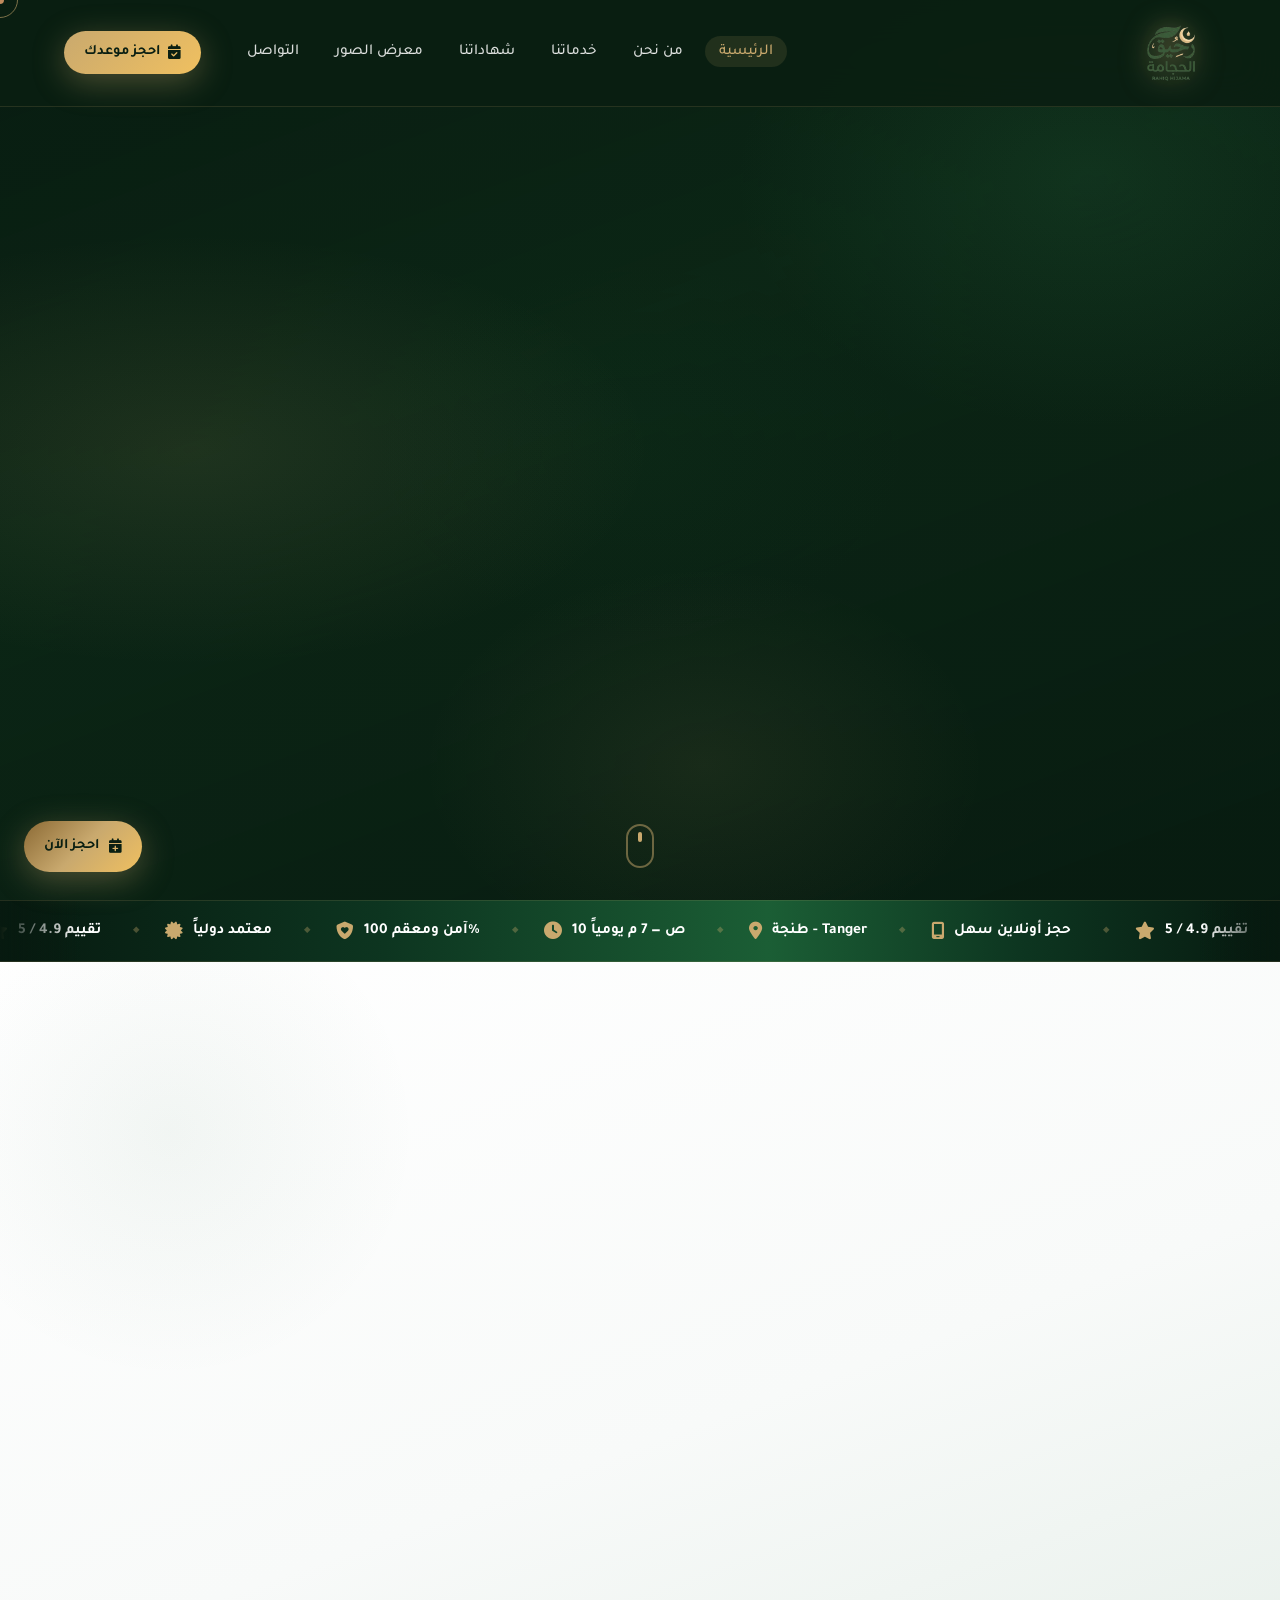
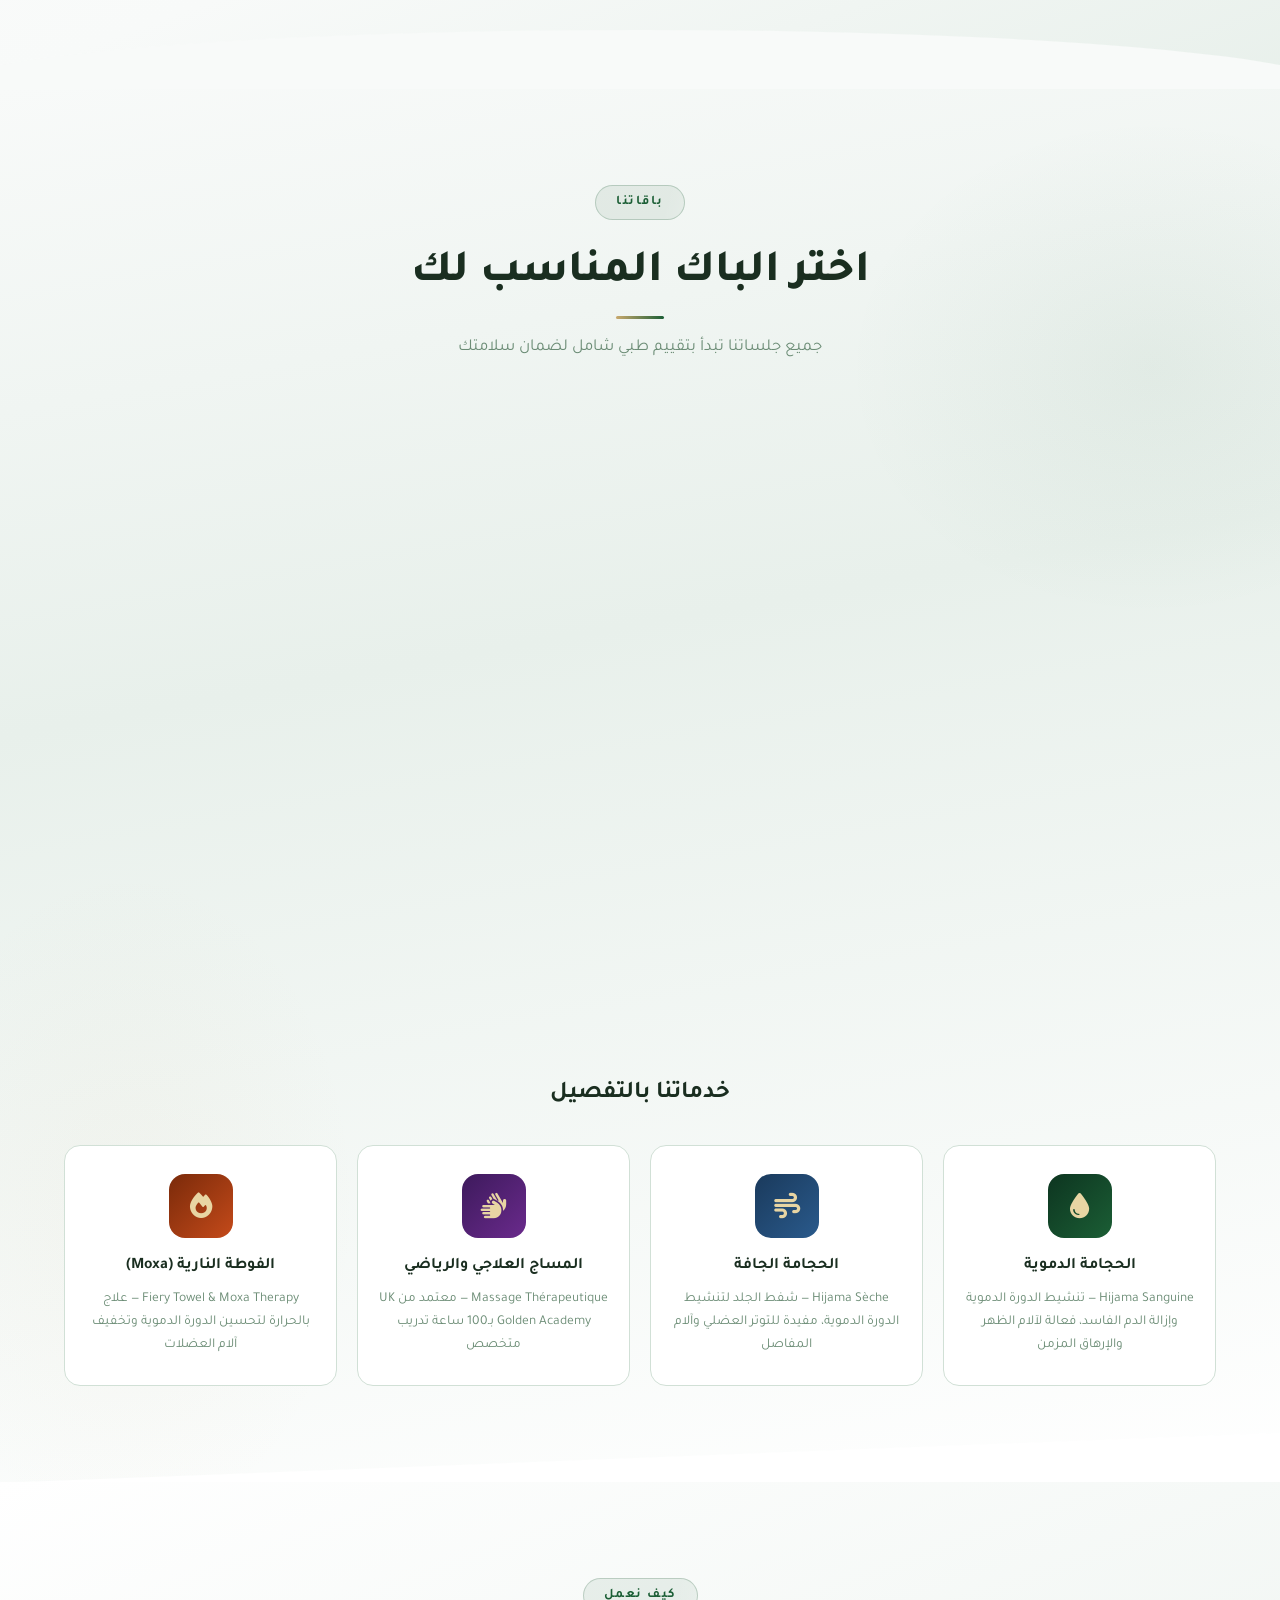
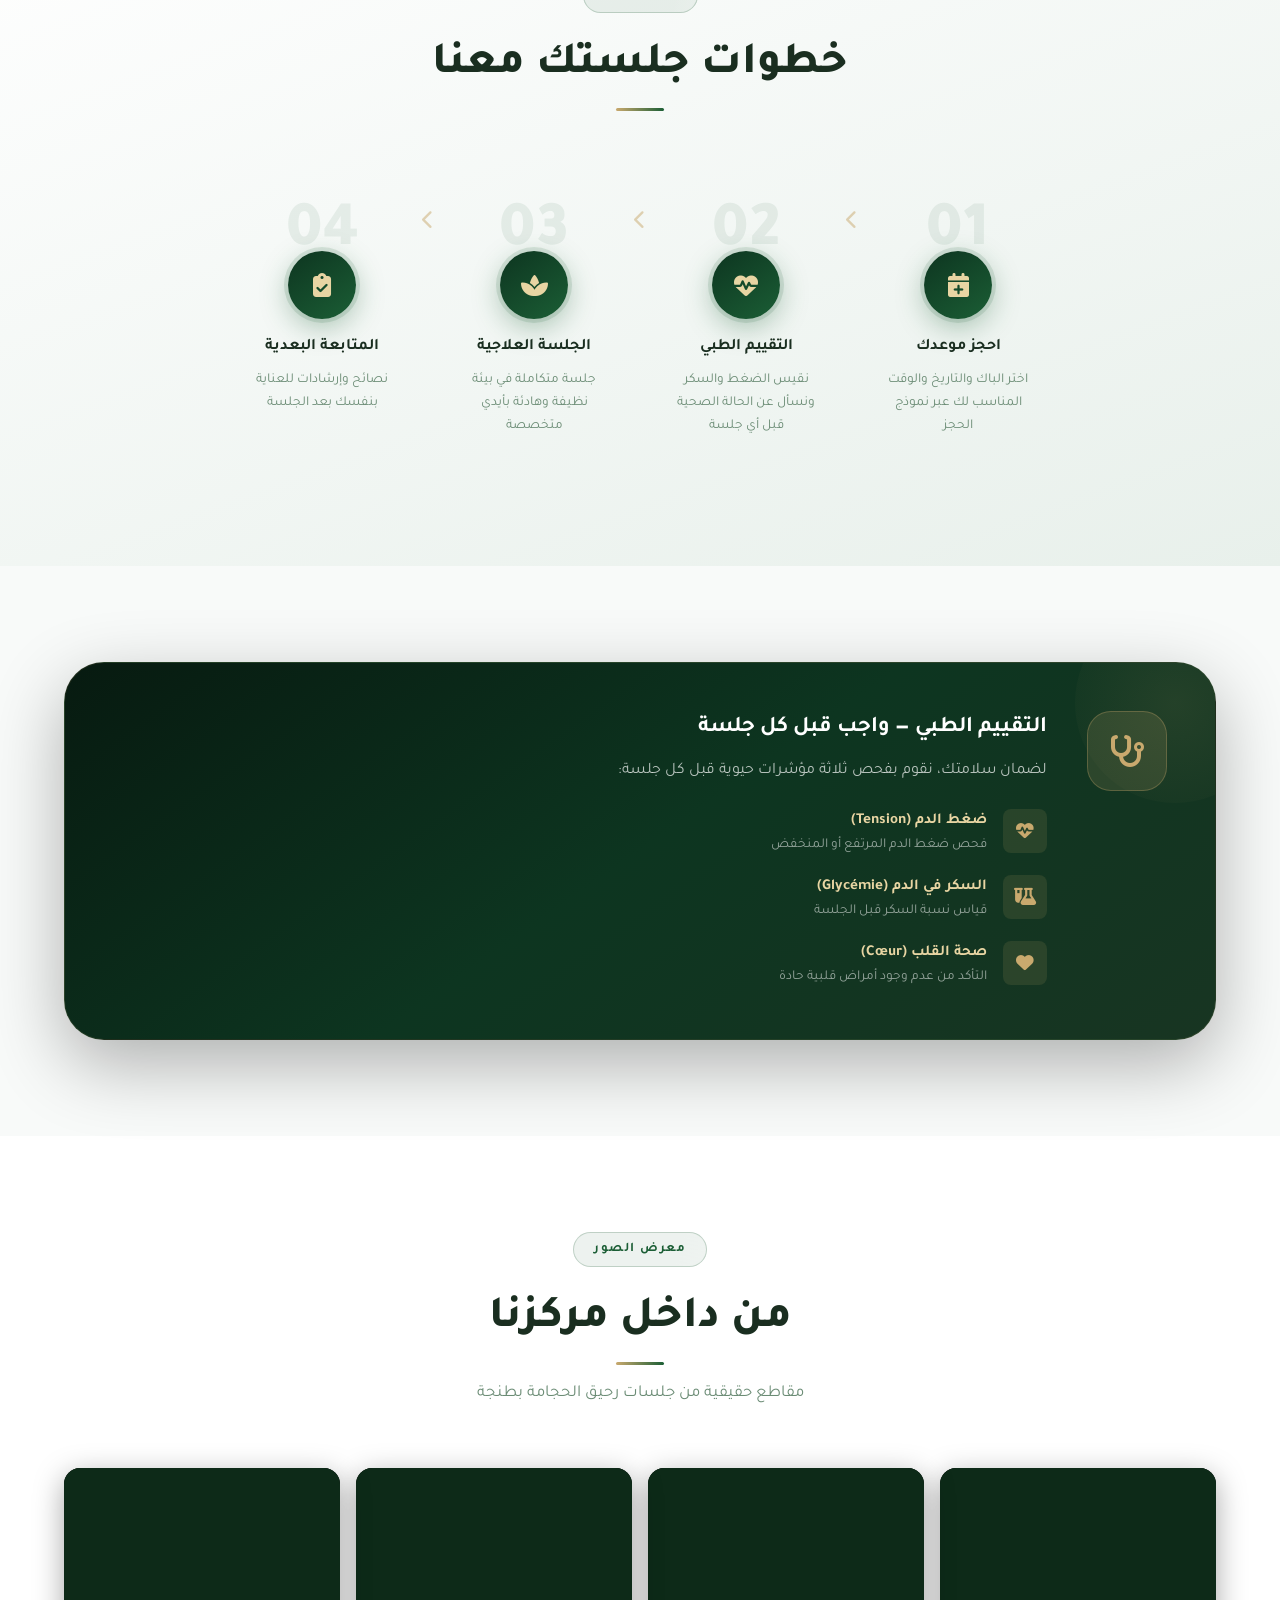
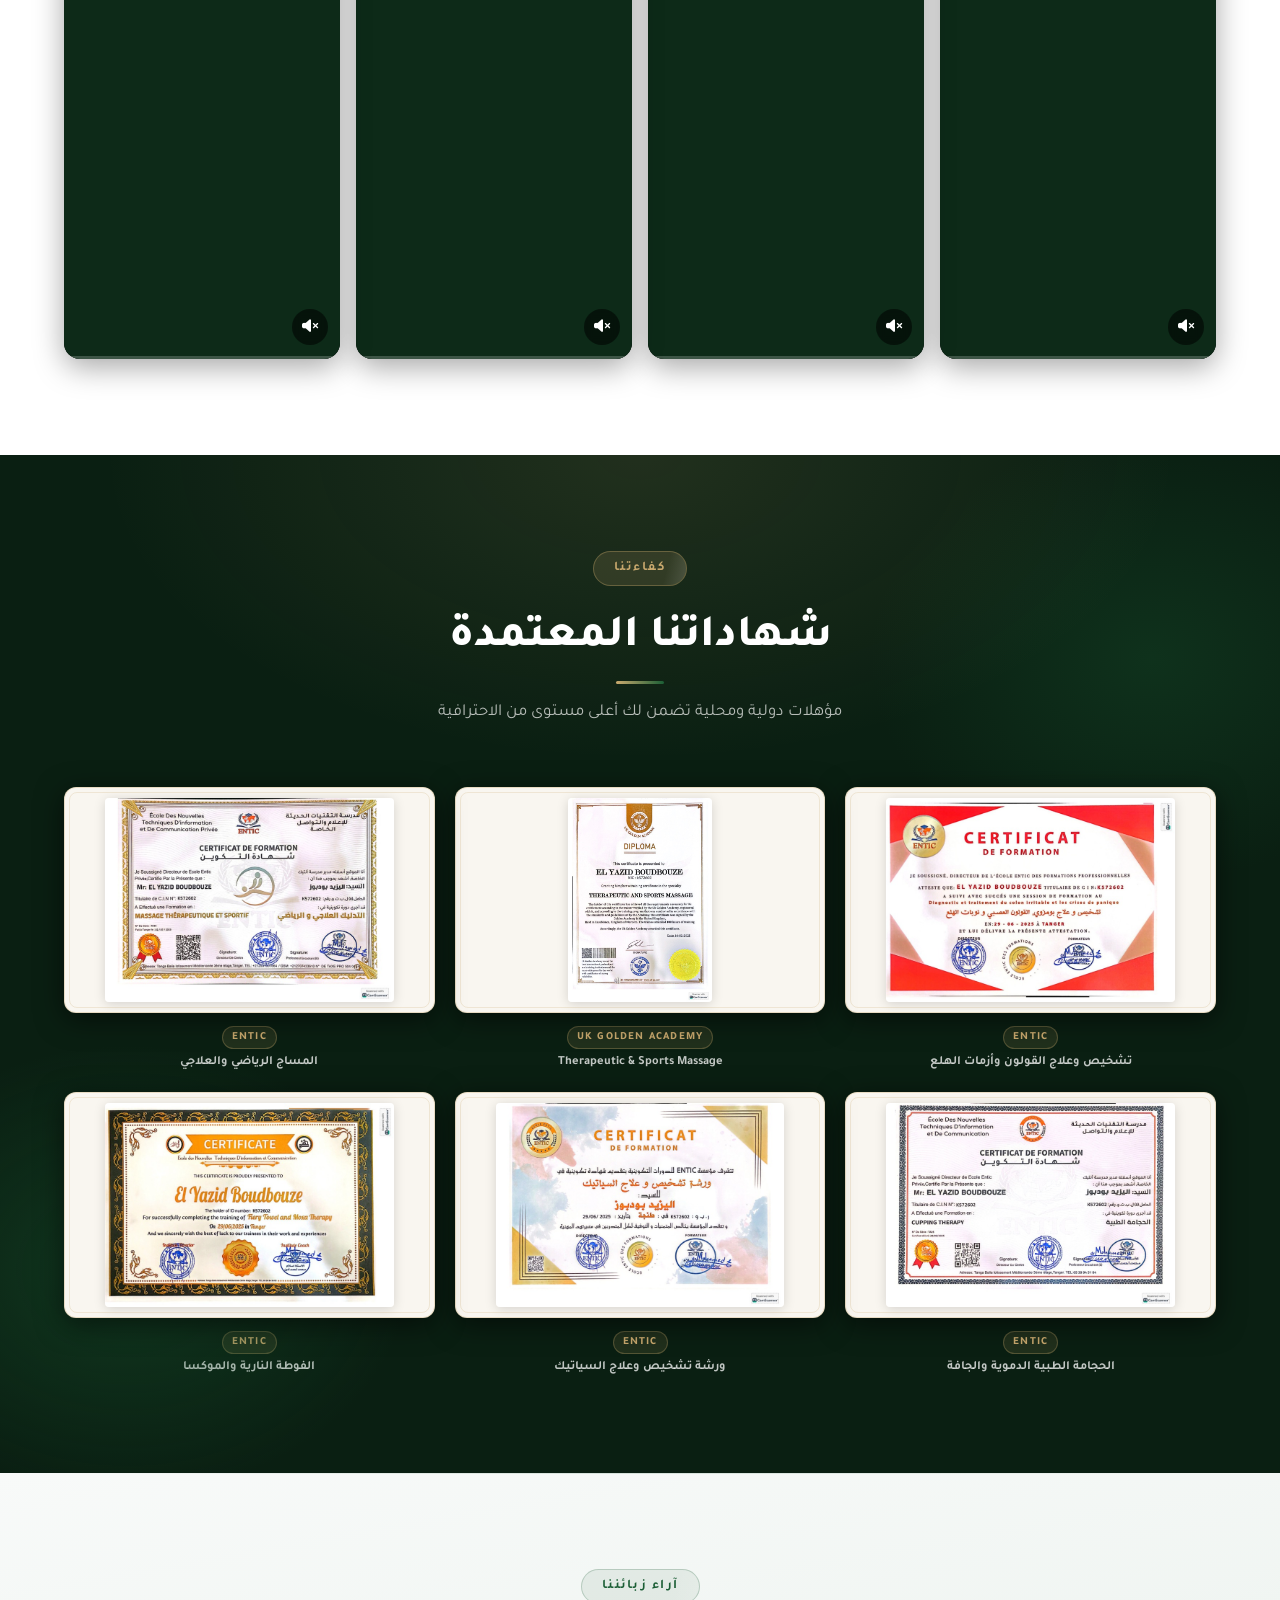
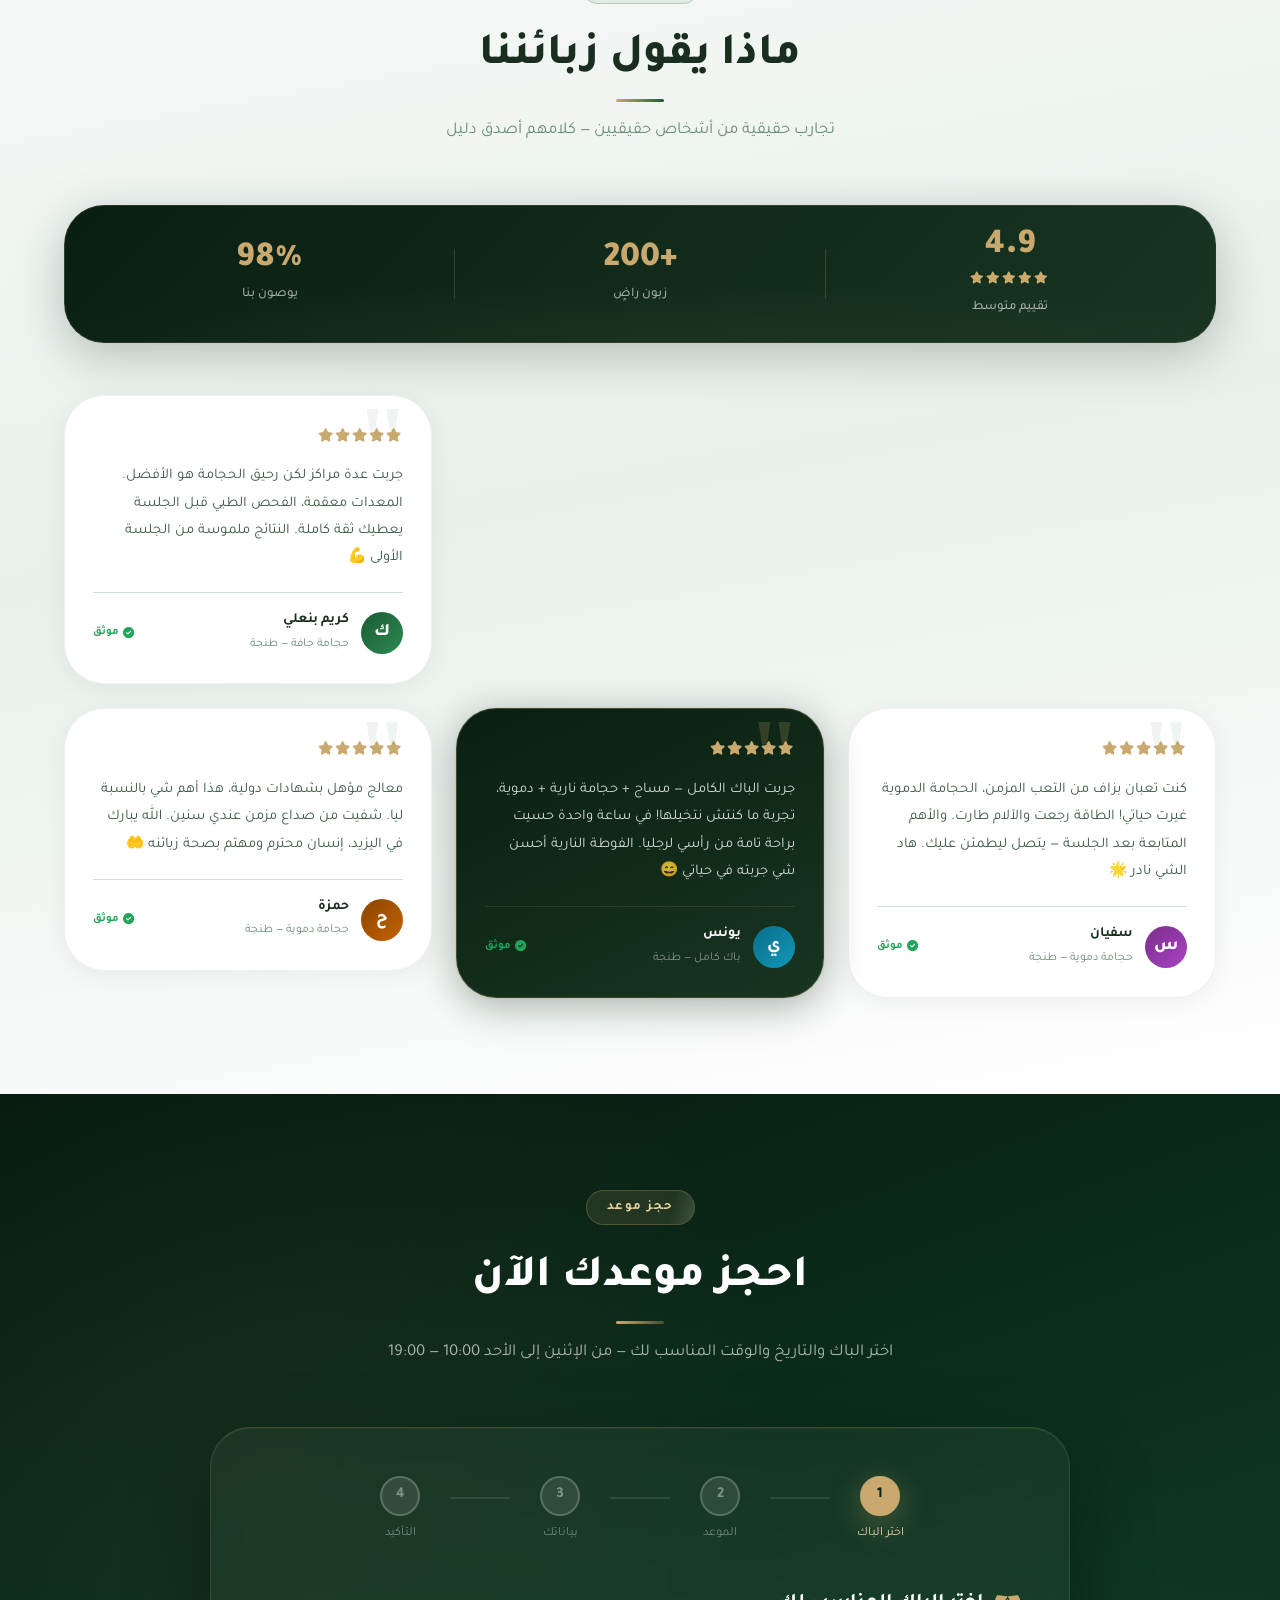
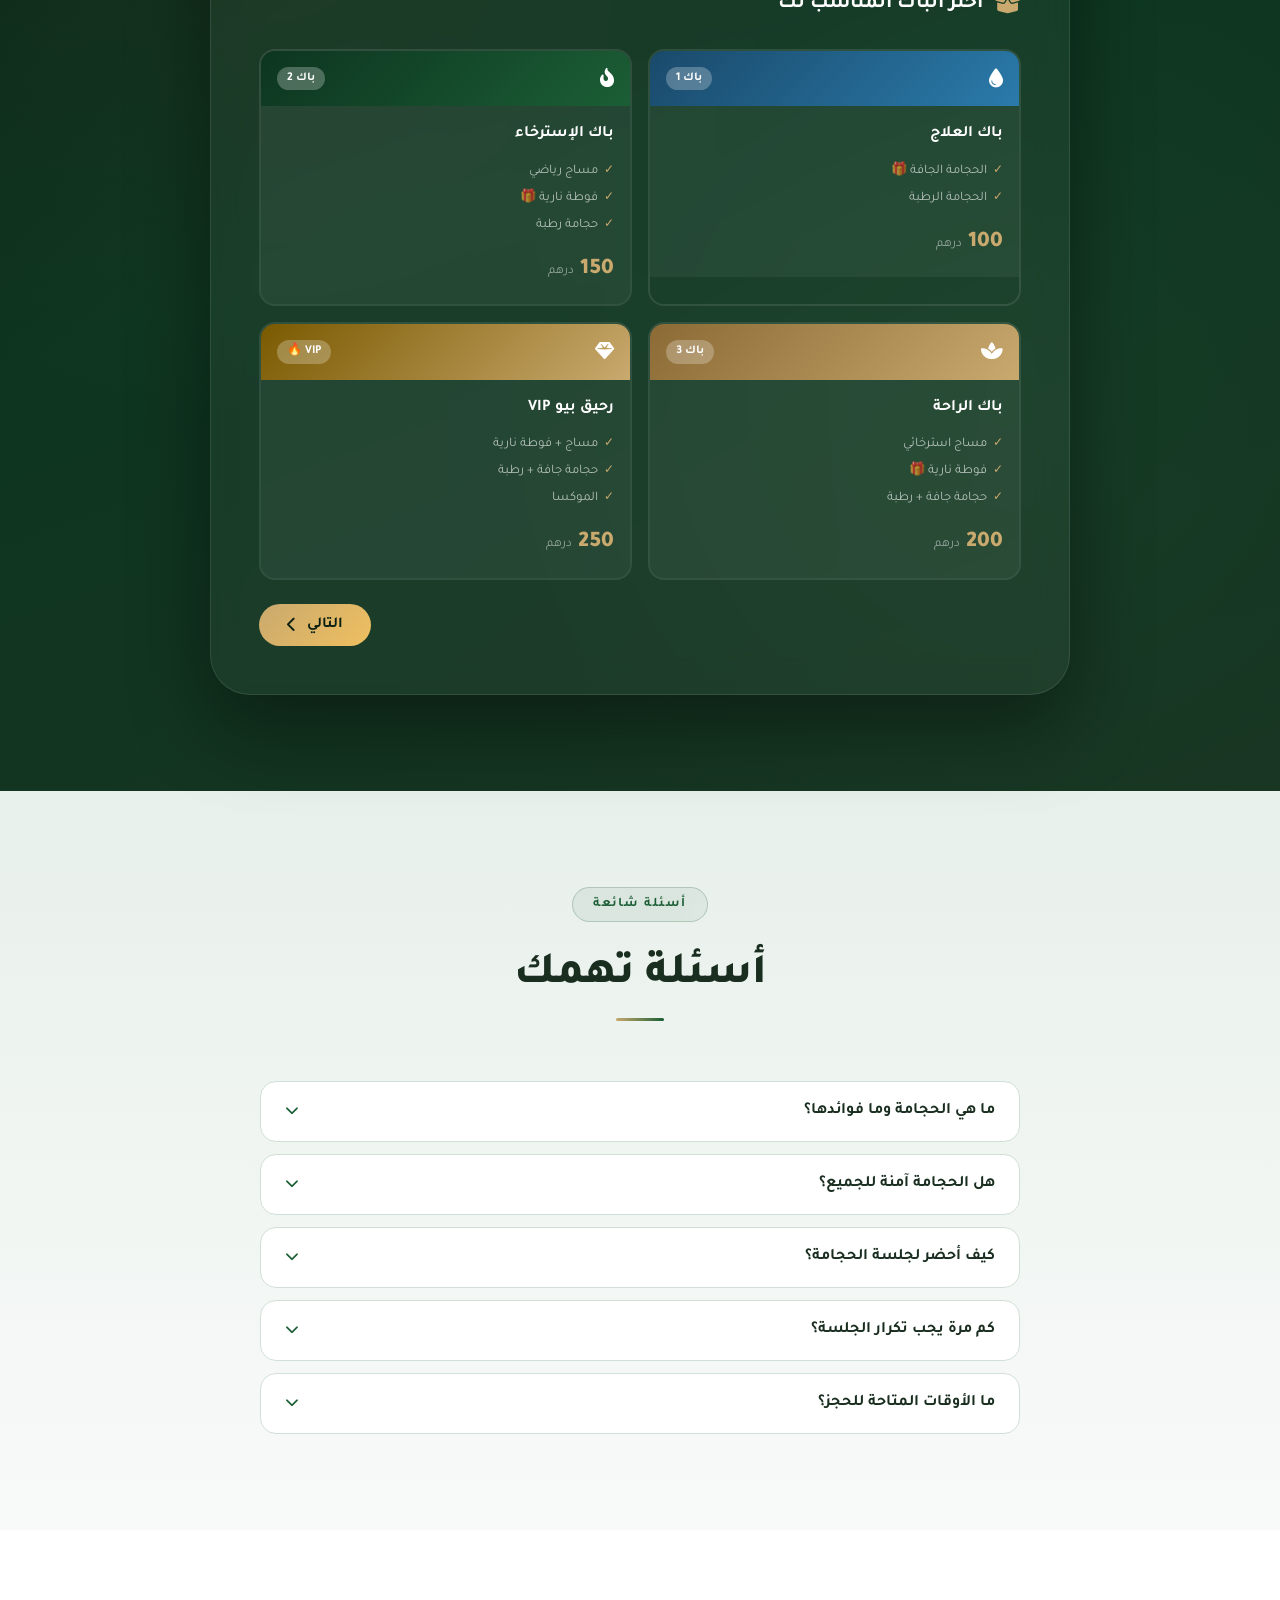
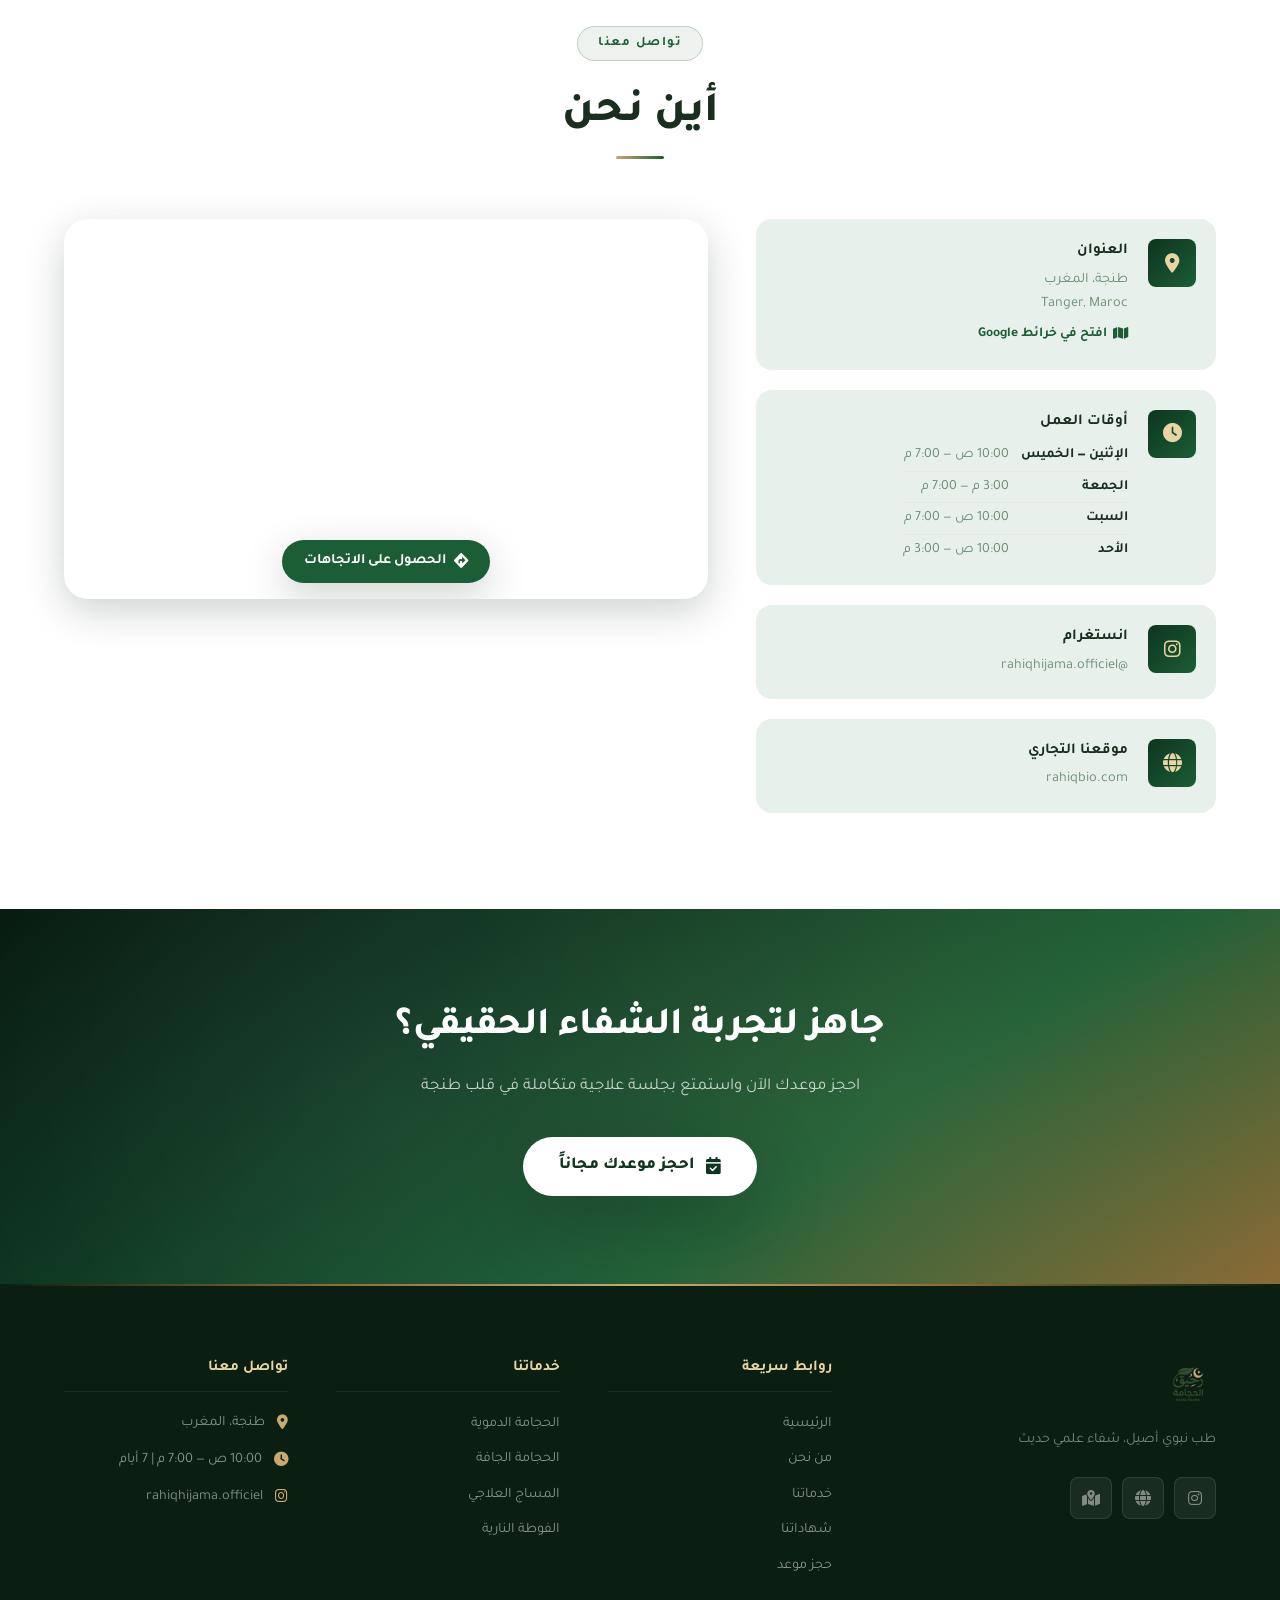
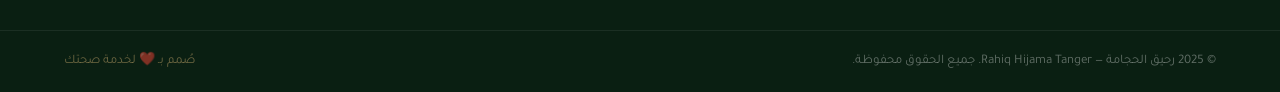
==== index.html @ bd4323b1 "استبدال الفيديو: ضغط من 98MB إلى 21MB لتوافق Cloudflare Pages - الفيديو الكبير (98MB) تجاوز حد Cloud" ====
<!DOCTYPE html>
<html lang="ar" dir="rtl">
<head>
  <meta charset="UTF-8">
  <meta name="viewport" content="width=device-width, initial-scale=1.0">

  <!-- SEO Primary -->
  <title>رحيق الحجامة طنجة | Rahiq Hijama Tanger - حجز مواعيد الحجامة والمساج</title>
  <meta name="description" content="مركز رحيق الحجامة في طنجة - خدمات الحجامة الطبية الدموية والجافة، المساج العلاجي والرياضي، الفوطة النارية. احجز موعدك أونلاين من الإثنين إلى الأحد 10ص - 7م. معتمد من أكاديميات دولية.">
  <meta name="keywords" content="حجامة طنجة, hijama tanger, حجامة المغرب, cupping therapy maroc, مساج علاجي طنجة, رحيق الحجامة, hijama maroc, الحجامة الدموية, الحجامة الجافة, فوطة نارية طنجة, مساج رياضي طنجة, El Yazid Boudbouze">
  <meta name="author" content="Rahiq Hijama - El Yazid Boudbouze">
  <meta name="robots" content="index, follow, max-snippet:-1, max-image-preview:large">
  <meta name="language" content="Arabic">
  <meta name="geo.region" content="MA-05">
  <meta name="geo.placename" content="Tanger, Maroc">
  <link rel="canonical" href="https://rahiqhijama.com/">

  <!-- Open Graph / Social -->
  <meta property="og:type" content="website">
  <meta property="og:url" content="https://rahiqhijama.com/">
  <meta property="og:title" content="رحيق الحجامة طنجة | Rahiq Hijama Tanger">
  <meta property="og:description" content="مركز متخصص في الحجامة الطبية والمساج العلاجي في طنجة - احجز موعدك أونلاين">
  <meta property="og:locale" content="ar_MA">
  <meta property="og:site_name" content="رحيق الحجامة">

  <!-- Twitter Card -->
  <meta name="twitter:card" content="summary_large_image">
  <meta name="twitter:title" content="رحيق الحجامة طنجة | Rahiq Hijama Tanger">
  <meta name="twitter:description" content="مركز متخصص في الحجامة الطبية والمساج العلاجي في طنجة">

  <!-- Fonts -->
  <link rel="preconnect" href="https://fonts.googleapis.com">
  <link rel="preconnect" href="https://fonts.gstatic.com" crossorigin>
  <link rel="preconnect" href="https://cdnjs.cloudflare.com" crossorigin>
  <link href="https://fonts.googleapis.com/css2?family=Tajawal:wght@300;400;500;700;800;900&family=Amiri:ital,wght@0,400;0,700;1,400&display=swap" rel="stylesheet">

  <!-- Icons (non-blocking) -->
  <link rel="preload" href="https://cdnjs.cloudflare.com/ajax/libs/font-awesome/6.5.1/css/all.min.css" as="style" onload="this.onload=null;this.rel='stylesheet'">
  <noscript><link rel="stylesheet" href="https://cdnjs.cloudflare.com/ajax/libs/font-awesome/6.5.1/css/all.min.css"></noscript>

  <!-- GSAP Animation Engine -->
  <script src="https://cdnjs.cloudflare.com/ajax/libs/gsap/3.12.5/gsap.min.js" defer></script>
  <script src="https://cdnjs.cloudflare.com/ajax/libs/gsap/3.12.5/ScrollTrigger.min.js" defer></script>

  <link rel="stylesheet" href="style.css?v=2026061201">

  <!-- Structured Data -->
  <script type="application/ld+json">
  {
    "@context": "https://schema.org",
    "@type": "HealthAndBeautyBusiness",
    "name": "رحيق الحجامة - Rahiq Hijama",
    "alternateName": "Rahiq Hijama Tanger",
    "description": "مركز متخصص في الحجامة الطبية الدموية والجافة، المساج العلاجي والرياضي، الفوطة النارية والموكسا",
    "url": "https://rahiqhijama.com",
    "logo": "https://rahiqhijama.com/logo.png",
    "image": "https://rahiqhijama.com/og-image.jpg",
    "address": {
      "@type": "PostalAddress",
      "addressLocality": "طنجة - Tanger",
      "addressRegion": "Tanger-Tetouan-Al Hoceima",
      "addressCountry": "MA"
    },
    "geo": {
      "@type": "GeoCoordinates",
      "latitude": "35.7595",
      "longitude": "-5.8340"
    },
    "openingHoursSpecification": [
      {
        "@type": "OpeningHoursSpecification",
        "dayOfWeek": ["Monday","Tuesday","Wednesday","Thursday"],
        "opens": "10:00",
        "closes": "19:00"
      },
      {
        "@type": "OpeningHoursSpecification",
        "dayOfWeek": ["Friday"],
        "opens": "15:00",
        "closes": "19:00"
      },
      {
        "@type": "OpeningHoursSpecification",
        "dayOfWeek": ["Saturday"],
        "opens": "10:00",
        "closes": "19:00"
      },
      {
        "@type": "OpeningHoursSpecification",
        "dayOfWeek": ["Sunday"],
        "opens": "10:00",
        "closes": "15:00"
      }
    ],
    "priceRange": "100-200 MAD",
    "currenciesAccepted": "MAD",
    "paymentAccepted": "Cash",
    "hasMap": "https://maps.app.goo.gl/M8kTWj6RWncWwCEU7",
    "sameAs": [
      "https://www.instagram.com/rahiqhijama.officiel",
      "https://www.instagram.com/rahiqbio.officiel",
      "https://rahiqbio.com"
    ],
    "offers": [
      {
        "@type": "Offer",
        "name": "باك العلاج - حجامة جافة + حجامة رطبة",
        "price": "100",
        "priceCurrency": "MAD"
      },
      {
        "@type": "Offer",
        "name": "باك الإسترخاء - مساج رياضي + فوطة نارية",
        "price": "150",
        "priceCurrency": "MAD"
      },
      {
        "@type": "Offer",
        "name": "باك الراحة - مساج + فوطة نارية + حجامة جافة + حجامة رطبة",
        "price": "200",
        "priceCurrency": "MAD"
      },
      {
        "@type": "Offer",
        "name": "باك رحيق بيو VIP - مساج + فوطة نارية + حجامة جافة + حجامة رطبة + موكسا",
        "price": "250",
        "priceCurrency": "MAD"
      }
    ]
  }
  </script>
</head>

<body>

  <!-- Scroll Progress -->
  <div class="scroll-progress" id="scrollProgress"></div>

  <!-- Custom Cursor -->
  <div class="cursor-dot" id="cursorDot"></div>
  <div class="cursor-ring" id="cursorRing"></div>

  <!-- Loader -->
  <div id="loader" class="loader">
    <div class="loader-inner">
      <div class="loader-logo">
        <div class="loader-circle"></div>
        <div class="loader-circle c2"></div>
        <div class="loader-circle c3"></div>
      </div>
      <p class="loader-text">رحيق الحجامة</p>
    </div>
  </div>

  <!-- Particles Background -->
  <div id="particles" class="particles-bg"></div>

  <!-- ============ NAVBAR ============ -->
  <nav id="navbar" class="navbar">
    <div class="nav-container">
      <a href="#hero" class="nav-logo" aria-label="رحيق الحجامة - الصفحة الرئيسية">
        <img src="logo.png" alt="رحيق الحجامة - Rahiq Hijama" class="logo-img" onerror="this.style.display='none'; this.nextElementSibling.style.display='block'">
        <span class="logo-text-fallback" style="display:none">رحيق الحجامة</span>
      </a>
      <ul class="nav-links" id="navLinks">
        <li><a href="#hero" class="nav-link active">الرئيسية</a></li>
        <li><a href="#about" class="nav-link">من نحن</a></li>
        <li><a href="#services" class="nav-link">خدماتنا</a></li>
        <li><a href="#certifications" class="nav-link">شهاداتنا</a></li>
        <li><a href="#gallery" class="nav-link">معرض الصور</a></li>
        <li><a href="#contact" class="nav-link">التواصل</a></li>
      </ul>
      <a href="#booking" class="btn-book-nav">
        <i class="fas fa-calendar-check"></i>
        احجز موعدك
      </a>
      <button class="hamburger" id="hamburger" aria-label="قائمة التنقل">
        <span></span><span></span><span></span>
      </button>
    </div>
  </nav>

  <!-- ============ HERO ============ -->
  <section id="hero" class="hero">
    <!-- Background video -->
    <video class="hero-bg-video" autoplay muted playsinline preload="none" data-src="vid_hero_small.mp4">
      <source src="vid_hero_small.mp4" type="video/mp4">
    </video>
    <div class="hero-video-overlay"></div>
    <div class="hero-bg-pattern"></div>
    <div class="hero-content">
      <div class="hero-badge animate-fade-up">
        <i class="fas fa-star-and-crescent"></i>
        <span>طب نبوي • علم حديث</span>
      </div>
      <h1 class="hero-title animate-fade-up delay-1">
        <span class="hero-word word-1">رحيق</span>
        <span class="text-gold hero-word word-2">الحجامة</span>
        <span class="hero-subtitle-line hero-word word-3">شفاء حقيقي من قلب السنة</span>
      </h1>
      <p class="hero-desc animate-fade-up delay-2">
        مركز متخصص في الحجامة الطبية والمساج العلاجي بطنجة<br>
        معتمد دولياً — متاح كل أيام الأسبوع
      </p>
      <div class="hero-stats animate-fade-up delay-3">
        <div class="stat-item">
          <span class="stat-number">+500</span>
          <span class="stat-label">جلسة منجزة</span>
        </div>
        <div class="stat-divider"></div>
        <div class="stat-item">
          <span class="stat-number">6</span>
          <span class="stat-label">شهادات معتمدة</span>
        </div>
        <div class="stat-divider"></div>
        <div class="stat-item">
          <span class="stat-number">7/7</span>
          <span class="stat-label">أيام الأسبوع</span>
        </div>
      </div>
      <div class="hero-cta animate-fade-up delay-4">
        <a href="#booking" class="btn-primary">
          <i class="fas fa-calendar-plus"></i>
          احجز موعدك الآن
        </a>
        <a href="#services" class="btn-secondary">
          <i class="fas fa-list"></i>
          اكتشف خدماتنا
        </a>
      </div>
    </div>
    <div class="hero-scroll-indicator">
      <div class="scroll-dot"></div>
    </div>
    <!-- Sound toggle button -->
    <button class="hero-sound-btn" id="heroSoundBtn" aria-label="تشغيل الصوت">
      <i class="fas fa-volume-mute"></i>
      <span>صوت</span>
    </button>

  </section>

  <!-- ============ BENEFITS STRIP ============ -->
  <section class="benefits-strip" aria-hidden="true">
    <div class="benefits-container">
      <div class="benefit-item"><i class="fas fa-certificate"></i><span>معتمد دولياً</span></div>
      <div class="benefit-item"><i class="fas fa-shield-heart"></i><span>آمن ومعقم 100%</span></div>
      <div class="benefit-item"><i class="fas fa-clock"></i><span>10 ص — 7 م يومياً</span></div>
      <div class="benefit-item"><i class="fas fa-location-dot"></i><span>طنجة - Tanger</span></div>
      <div class="benefit-item"><i class="fas fa-mobile-screen"></i><span>حجز أونلاين سهل</span></div>
      <div class="benefit-item"><i class="fas fa-star"></i><span>تقييم 4.9 / 5</span></div>
      <!-- duplicate set 2 for infinite marquee -->
      <div class="benefit-item"><i class="fas fa-certificate"></i><span>معتمد دولياً</span></div>
      <div class="benefit-item"><i class="fas fa-shield-heart"></i><span>آمن ومعقم 100%</span></div>
      <div class="benefit-item"><i class="fas fa-clock"></i><span>10 ص — 7 م يومياً</span></div>
      <div class="benefit-item"><i class="fas fa-location-dot"></i><span>طنجة - Tanger</span></div>
      <div class="benefit-item"><i class="fas fa-mobile-screen"></i><span>حجز أونلاين سهل</span></div>
      <div class="benefit-item"><i class="fas fa-star"></i><span>تقييم 4.9 / 5</span></div>
      <!-- set 3 — ensures no gap on wide screens -->
      <div class="benefit-item"><i class="fas fa-certificate"></i><span>معتمد دولياً</span></div>
      <div class="benefit-item"><i class="fas fa-shield-heart"></i><span>آمن ومعقم 100%</span></div>
      <div class="benefit-item"><i class="fas fa-clock"></i><span>10 ص — 7 م يومياً</span></div>
      <div class="benefit-item"><i class="fas fa-location-dot"></i><span>طنجة - Tanger</span></div>
      <div class="benefit-item"><i class="fas fa-mobile-screen"></i><span>حجز أونلاين سهل</span></div>
      <div class="benefit-item"><i class="fas fa-star"></i><span>تقييم 4.9 / 5</span></div>
    </div>
  </section>

  <!-- ============ ABOUT ============ -->
  <section id="about" class="about section-padding">
    <div class="container">
      <div class="about-grid">
        <div class="about-visual reveal-right">
          <div class="about-img-wrapper">
            <div class="about-img-frame">
              <div class="about-img-inner">
                <img src="gallery3.jpg" alt="اليزيد بودبوز - متخصص الحجامة طنجة" class="about-real-img" loading="lazy">
              </div>
              <div class="about-badge-floating">
                <i class="fas fa-award"></i>
                <span>6 شهادات معتمدة</span>
              </div>
            </div>
          </div>
          <div class="about-pattern"></div>
          <div class="about-pattern-2"></div>
        </div>
        <div class="about-content reveal-left">
          <div class="section-tag">من نحن</div>
          <h2 class="section-title">
            اليزيد بودبوز
            <span class="title-accent">متخصص الحجامة والعلاج</span>
          </h2>
          <p class="about-text">
            مرحباً بكم في مركز <strong>رحيق الحجامة</strong> بطنجة — حيث يلتقي الطب النبوي الأصيل بالعلم الحديث. أنا اليزيد بودبوز، متخصص معتمد في الحجامة الطبية والمساج العلاجي والرياضي.
          </p>
          <p class="about-text">
            أسعى دائماً لتقديم أفضل تجربة علاجية مع ضمان السلامة والنظافة التامة لكل جلسة، مع المتابعة الطبية الكاملة لكل زبون.
          </p>
          <div class="about-features">
            <div class="feature-item">
              <i class="fas fa-check-circle"></i>
              <span>معدات معقمة ومعتمدة</span>
            </div>
            <div class="feature-item">
              <i class="fas fa-check-circle"></i>
              <span>تقييم طبي قبل كل جلسة</span>
            </div>
            <div class="feature-item">
              <i class="fas fa-check-circle"></i>
              <span>جلسات فردية مخصصة</span>
            </div>
            <div class="feature-item">
              <i class="fas fa-check-circle"></i>
              <span>متابعة بعد الجلسة</span>
            </div>
          </div>
          <div class="about-links">
            <a href="https://www.instagram.com/rahiqhijama.officiel" target="_blank" rel="noopener" class="social-link instagram">
              <i class="fab fa-instagram"></i>
              rahiqhijama.officiel
            </a>
          </div>
        </div>
      </div>
    </div>
  </section>

  <!-- ============ SERVICES ============ -->
  <section id="services" class="services section-padding">
    <div class="container">
      <div class="section-header">
        <div class="section-tag">باقاتنا</div>
        <h2 class="section-title">اختر الباك المناسب لك</h2>
        <p class="section-desc">جميع جلساتنا تبدأ بتقييم طبي شامل لضمان سلامتك</p>
      </div>

      <div class="packages-grid">

        <!-- Pack 1 - باك العلاج -->
        <div class="package-card reveal-scale reveal-d1" data-pack="1">
          <div class="pack-header pack-basic">
            <div class="pack-icon-wrap">
              <i class="fas fa-droplet"></i>
            </div>
            <div class="pack-badge">باك 1</div>
          </div>
          <div class="pack-body">
            <h3 class="pack-name">باك العلاج</h3>
            <p class="pack-subtitle">Treatment Pack</p>
            <div class="pack-price">
              <span class="price-amount">100</span>
              <span class="price-currency">درهم</span>
            </div>
            <ul class="pack-features">
              <li><i class="fas fa-check"></i> الحجامة الجافة <span class="gift-tag"><i class="fas fa-gift"></i> هدية</span></li>
              <li><i class="fas fa-check"></i> الحجامة الرطبة</li>
            </ul>
            <button class="btn-book-pack" onclick="selectPack(1)">
              <i class="fas fa-calendar-check"></i>
              احجز هذا الباك
            </button>
          </div>
        </div>

        <!-- Pack 2 - باك الإسترخاء -->
        <div class="package-card reveal-scale reveal-d2" data-pack="2">
          <div class="pack-header pack-standard">
            <div class="pack-icon-wrap">
              <i class="fas fa-fire-flame-curved"></i>
            </div>
            <div class="pack-badge">باك 2</div>
          </div>
          <div class="pack-body">
            <h3 class="pack-name">باك الإسترخاء</h3>
            <p class="pack-subtitle">Sport Relax Pack</p>
            <div class="pack-price">
              <span class="price-amount">150</span>
              <span class="price-currency">درهم</span>
            </div>
            <ul class="pack-features">
              <li><i class="fas fa-check"></i> مساج رياضي</li>
              <li><i class="fas fa-check"></i> الفوطة النارية <span class="gift-tag"><i class="fas fa-gift"></i> هدية</span></li>
              <li><i class="fas fa-check"></i> الحجامة الرطبة</li>
            </ul>
            <button class="btn-book-pack" onclick="selectPack(2)">
              <i class="fas fa-calendar-check"></i>
              احجز هذا الباك
            </button>
          </div>
        </div>

        <!-- Pack 3 - باك الراحة (featured) -->
        <div class="package-card featured reveal-scale reveal-d3" data-pack="3">
          <div class="pack-popular-ribbon">الأكثر طلباً</div>
          <div class="pack-header pack-premium">
            <div class="pack-icon-wrap">
              <i class="fas fa-spa"></i>
            </div>
            <div class="pack-badge">باك 3</div>
          </div>
          <div class="pack-body">
            <h3 class="pack-name">باك الراحة</h3>
            <p class="pack-subtitle">Full Comfort Pack</p>
            <div class="pack-price">
              <span class="price-amount">200</span>
              <span class="price-currency">درهم</span>
            </div>
            <ul class="pack-features">
              <li><i class="fas fa-check"></i> مساج استرخائي</li>
              <li><i class="fas fa-check"></i> الفوطة النارية <span class="gift-tag"><i class="fas fa-gift"></i> هدية</span></li>
              <li><i class="fas fa-check"></i> الحجامة الجافة</li>
              <li><i class="fas fa-check"></i> الحجامة الرطبة</li>
            </ul>
            <button class="btn-book-pack featured-btn" onclick="selectPack(3)">
              <i class="fas fa-calendar-check"></i>
              احجز هذا الباك
            </button>
          </div>
        </div>

        <!-- Pack 4 - رحيق بيو VIP -->
        <div class="package-card vip reveal-scale reveal-d4" data-pack="4">
          <div class="pack-header pack-vip">
            <div class="pack-icon-wrap">
              <i class="fas fa-gem"></i>
            </div>
            <div class="pack-badge">VIP 🔥</div>
          </div>
          <div class="pack-body">
            <h3 class="pack-name">رحيق بيو <span class="vip-fire">VIP</span></h3>
            <p class="pack-subtitle">Premium Bio Pack</p>
            <div class="pack-price">
              <span class="price-amount vip-price">250</span>
              <span class="price-currency">درهم</span>
            </div>
            <ul class="pack-features">
              <li><i class="fas fa-check"></i> مساج استرخائي</li>
              <li><i class="fas fa-check"></i> الفوطة النارية</li>
              <li><i class="fas fa-check"></i> الحجامة الجافة</li>
              <li><i class="fas fa-check"></i> الحجامة الرطبة</li>
              <li><i class="fas fa-check"></i> الموكسا</li>
            </ul>
            <button class="btn-book-pack vip-btn" onclick="selectPack(4)">
              <i class="fas fa-gem"></i>
              احجز الباك VIP
            </button>
          </div>
        </div>

      </div>

      <!-- Services Details -->
      <div class="services-details">
        <h3 class="services-details-title">خدماتنا بالتفصيل</h3>
        <div class="services-grid">
          <div class="service-detail-card">
            <div class="sdc-icon">
              <i class="fas fa-droplet"></i>
            </div>
            <h4>الحجامة الدموية</h4>
            <p>Hijama Sanguine — تنشيط الدورة الدموية وإزالة الدم الفاسد، فعالة لآلام الظهر والإرهاق المزمن</p>
          </div>
          <div class="service-detail-card">
            <div class="sdc-icon sdc-dry">
              <i class="fas fa-wind"></i>
            </div>
            <h4>الحجامة الجافة</h4>
            <p>Hijama Sèche — شفط الجلد لتنشيط الدورة الدموية، مفيدة للتوتر العضلي وآلام المفاصل</p>
          </div>
          <div class="service-detail-card">
            <div class="sdc-icon sdc-massage">
              <i class="fas fa-hands"></i>
            </div>
            <h4>المساج العلاجي والرياضي</h4>
            <p>Massage Thérapeutique — معتمد من UK Golden Academy بـ100 ساعة تدريب متخصص</p>
          </div>
          <div class="service-detail-card">
            <div class="sdc-icon sdc-fire">
              <i class="fas fa-fire"></i>
            </div>
            <h4>الفوطة النارية (Moxa)</h4>
            <p>Fiery Towel & Moxa Therapy — علاج بالحرارة لتحسين الدورة الدموية وتخفيف آلام العضلات</p>
          </div>
        </div>
      </div>
    </div>
  </section>

  <!-- ============ HOW IT WORKS ============ -->
  <section class="how-it-works section-padding">
    <div class="container">
      <div class="section-header">
        <div class="section-tag">كيف نعمل</div>
        <h2 class="section-title">خطوات جلستك معنا</h2>
      </div>
      <div class="steps-grid">
        <div class="step-item">
          <div class="step-number">01</div>
          <div class="step-icon"><i class="fas fa-calendar-plus"></i></div>
          <h4>احجز موعدك</h4>
          <p>اختر الباك والتاريخ والوقت المناسب لك عبر نموذج الحجز</p>
        </div>
        <div class="step-arrow"><i class="fas fa-chevron-left"></i></div>
        <div class="step-item">
          <div class="step-number">02</div>
          <div class="step-icon"><i class="fas fa-heart-pulse"></i></div>
          <h4>التقييم الطبي</h4>
          <p>نقيس الضغط والسكر ونسأل عن الحالة الصحية قبل أي جلسة</p>
        </div>
        <div class="step-arrow"><i class="fas fa-chevron-left"></i></div>
        <div class="step-item">
          <div class="step-number">03</div>
          <div class="step-icon"><i class="fas fa-spa"></i></div>
          <h4>الجلسة العلاجية</h4>
          <p>جلسة متكاملة في بيئة نظيفة وهادئة بأيدي متخصصة</p>
        </div>
        <div class="step-arrow"><i class="fas fa-chevron-left"></i></div>
        <div class="step-item">
          <div class="step-number">04</div>
          <div class="step-icon"><i class="fas fa-clipboard-check"></i></div>
          <h4>المتابعة البعدية</h4>
          <p>نصائح وإرشادات للعناية بنفسك بعد الجلسة</p>
        </div>
      </div>
    </div>
  </section>

  <!-- ============ MEDICAL DISCLAIMER ============ -->
  <section class="medical-info section-padding">
    <div class="container">
      <div class="medical-card">
        <div class="medical-icon">
          <i class="fas fa-stethoscope"></i>
        </div>
        <div class="medical-content">
          <h3>التقييم الطبي — واجب قبل كل جلسة</h3>
          <p>لضمان سلامتك، نقوم بفحص ثلاثة مؤشرات حيوية قبل كل جلسة:</p>
          <div class="health-checks">
            <div class="health-check-item">
              <i class="fas fa-heart-pulse"></i>
              <div>
                <strong>ضغط الدم (Tension)</strong>
                <span>فحص ضغط الدم المرتفع أو المنخفض</span>
              </div>
            </div>
            <div class="health-check-item">
              <i class="fas fa-flask-vial"></i>
              <div>
                <strong>السكر في الدم (Glycémie)</strong>
                <span>قياس نسبة السكر قبل الجلسة</span>
              </div>
            </div>
            <div class="health-check-item">
              <i class="fas fa-heart"></i>
              <div>
                <strong>صحة القلب (Cœur)</strong>
                <span>التأكد من عدم وجود أمراض قلبية حادة</span>
              </div>
            </div>
          </div>
        </div>
      </div>
    </div>
  </section>

  <!-- ============ GALLERY ============ -->
  <section id="gallery" class="gallery section-padding">
    <div class="container">
      <div class="section-header">
        <div class="section-tag">معرض الصور</div>
        <h2 class="section-title">من داخل مركزنا</h2>
        <p class="section-desc">مقاطع حقيقية من جلسات رحيق الحجامة بطنجة</p>
      </div>
      <div class="reels-grid">

        <div class="reel-card">
          <video class="reel-video" data-src="vid1.mp4" muted playsinline loop preload="none"></video>
          <div class="reel-ui">
            <button class="reel-mute-btn" aria-label="كتم الصوت"><i class="fas fa-volume-mute"></i></button>
          </div>
          <div class="reel-progress"><div class="reel-bar"></div></div>
        </div>

        <div class="reel-card">
          <video class="reel-video" data-src="vid2.mp4" muted playsinline loop preload="none"></video>
          <div class="reel-ui">
            <button class="reel-mute-btn" aria-label="كتم الصوت"><i class="fas fa-volume-mute"></i></button>
          </div>
          <div class="reel-progress"><div class="reel-bar"></div></div>
        </div>

        <div class="reel-card">
          <video class="reel-video" data-src="vid3.mp4" muted playsinline loop preload="none"></video>
          <div class="reel-ui">
            <button class="reel-mute-btn" aria-label="كتم الصوت"><i class="fas fa-volume-mute"></i></button>
          </div>
          <div class="reel-progress"><div class="reel-bar"></div></div>
        </div>

        <div class="reel-card">
          <video class="reel-video" data-src="vid4.mp4" muted playsinline loop preload="none"></video>
          <div class="reel-ui">
            <button class="reel-mute-btn" aria-label="كتم الصوت"><i class="fas fa-volume-mute"></i></button>
          </div>
          <div class="reel-progress"><div class="reel-bar"></div></div>
        </div>

      </div>
    </div>
  </section>

  <!-- ============ CERTIFICATIONS ============ -->
  <section id="certifications" class="certifications section-padding">
    <div class="certifications-bg"></div>
    <div class="container">
      <div class="section-header">
        <div class="section-tag">كفاءتنا</div>
        <h2 class="section-title" style="color:#fff">شهاداتنا المعتمدة</h2>
        <p class="section-desc" style="color:rgba(255,255,255,0.7)">مؤهلات دولية ومحلية تضمن لك أعلى مستوى من الاحترافية</p>
      </div>
      <div class="cert-photos-grid">
        <div class="cert-photo-item" data-title="الحجامة والقولون — ENTIC">
          <div class="cert-frame">
            <img src="cert1.jpg" alt="شهادة الحجامة والقولون ENTIC" loading="lazy">
          </div>
          <div class="cert-photo-info">
            <span class="cert-photo-org">ENTIC</span>
            <p class="cert-photo-title">تشخيص وعلاج القولون وأزمات الهلع</p>
          </div>
        </div>
        <div class="cert-photo-item" data-title="المساج العلاجي — UK Golden Academy">
          <div class="cert-frame">
            <img src="cert2.jpg" alt="شهادة UK Golden Academy للمساج" loading="lazy">
          </div>
          <div class="cert-photo-info">
            <span class="cert-photo-org">UK Golden Academy</span>
            <p class="cert-photo-title">Therapeutic &amp; Sports Massage</p>
          </div>
        </div>
        <div class="cert-photo-item" data-title="المساج الرياضي — ENTIC">
          <div class="cert-frame">
            <img src="cert3.jpg" alt="شهادة المساج ENTIC" loading="lazy">
          </div>
          <div class="cert-photo-info">
            <span class="cert-photo-org">ENTIC</span>
            <p class="cert-photo-title">المساج الرياضي والعلاجي</p>
          </div>
        </div>
        <div class="cert-photo-item" data-title="الحجامة الطبية — ENTIC">
          <div class="cert-frame">
            <img src="cert4.jpg" alt="شهادة الحجامة ENTIC" loading="lazy">
          </div>
          <div class="cert-photo-info">
            <span class="cert-photo-org">ENTIC</span>
            <p class="cert-photo-title">الحجامة الطبية الدموية والجافة</p>
          </div>
        </div>
        <div class="cert-photo-item" data-title="علاج السياتيك — ENTIC">
          <div class="cert-frame">
            <img src="cert5.jpg" alt="شهادة علاج السياتيك ENTIC" loading="lazy">
          </div>
          <div class="cert-photo-info">
            <span class="cert-photo-org">ENTIC</span>
            <p class="cert-photo-title">ورشة تشخيص وعلاج السياتيك</p>
          </div>
        </div>
        <div class="cert-photo-item" data-title="الفوطة النارية — ENTIC">
          <div class="cert-frame">
            <img src="cert6.jpg" alt="شهادة الفوطة النارية ENTIC" loading="lazy">
          </div>
          <div class="cert-photo-info">
            <span class="cert-photo-org">ENTIC</span>
            <p class="cert-photo-title">الفوطة النارية والموكسا</p>
          </div>
        </div>
      </div>
    </div>
  </section>

  <!-- ============ TESTIMONIALS ============ -->
  <section class="testimonials section-padding">
    <div class="container">
      <div class="section-header">
        <div class="section-tag">آراء زبائننا</div>
        <h2 class="section-title">ماذا يقول زبائننا</h2>
        <p class="section-desc">تجارب حقيقية من أشخاص حقيقيين — كلامهم أصدق دليل</p>
      </div>

      <!-- Stats bar -->
      <div class="testi-stats">
        <div class="testi-stat">
          <span class="testi-stat-num">4.9</span>
          <div class="testi-stat-stars">
            <i class="fas fa-star"></i><i class="fas fa-star"></i><i class="fas fa-star"></i><i class="fas fa-star"></i><i class="fas fa-star"></i>
          </div>
          <span class="testi-stat-label">تقييم متوسط</span>
        </div>
        <div class="testi-stat-divider"></div>
        <div class="testi-stat">
          <span class="testi-stat-num">+200</span>
          <span class="testi-stat-label">زبون راضٍ</span>
        </div>
        <div class="testi-stat-divider"></div>
        <div class="testi-stat">
          <span class="testi-stat-num">98%</span>
          <span class="testi-stat-label">يوصون بنا</span>
        </div>
      </div>

      <!-- Cards grid -->
      <div class="testi-grid">

        <div class="testi-card reveal reveal-d1">
          <div class="testi-quote-icon">"</div>
          <div class="testi-stars-row">
            <i class="fas fa-star"></i><i class="fas fa-star"></i><i class="fas fa-star"></i><i class="fas fa-star"></i><i class="fas fa-star"></i>
          </div>
          <p class="testi-body">والله كنت نعاني من آلام الظهر سنين، بعد جلسة واحدة حسيت بفرق كبير! اليزيد يشرح كل خطوة ويطمنك. رجعت 3 مرات والنتيجة ممتازة 🙌</p>
          <div class="testi-footer">
            <div class="testi-avatar-new">م</div>
            <div class="testi-info">
              <strong>محمد الصبار</strong>
              <span>حجامة دموية — طنجة</span>
            </div>
            <span class="testi-verified"><i class="fas fa-check-circle"></i> موثق</span>
          </div>
        </div>

        <div class="testi-card testi-card--featured reveal reveal-d2">
          <div class="testi-quote-icon">"</div>
          <div class="testi-stars-row">
            <i class="fas fa-star"></i><i class="fas fa-star"></i><i class="fas fa-star"></i><i class="fas fa-star"></i><i class="fas fa-star"></i>
          </div>
          <p class="testi-body">أول مرة نجرب الحجامة وكنت خايف، لكن اليزيد طمنني من البداية وأجرى فحص طبي كامل. المركز نظيف ومريح، خرجت كأنني جديد! شكراً من القلب 💚</p>
          <div class="testi-footer">
            <div class="testi-avatar-new" style="background: linear-gradient(135deg,#b06000,#d4890a);">ع</div>
            <div class="testi-info">
              <strong>عبد الرحمن</strong>
              <span>مساج + فوطة نارية — طنجة</span>
            </div>
            <span class="testi-verified"><i class="fas fa-check-circle"></i> موثق</span>
          </div>
        </div>

        <div class="testi-card">
          <div class="testi-quote-icon">"</div>
          <div class="testi-stars-row">
            <i class="fas fa-star"></i><i class="fas fa-star"></i><i class="fas fa-star"></i><i class="fas fa-star"></i><i class="fas fa-star"></i>
          </div>
          <p class="testi-body">جربت عدة مراكز لكن رحيق الحجامة هو الأفضل. المعدات معقمة، الفحص الطبي قبل الجلسة يعطيك ثقة كاملة. النتائج ملموسة من الجلسة الأولى 💪</p>
          <div class="testi-footer">
            <div class="testi-avatar-new" style="background: linear-gradient(135deg,#1a5c33,#2d8a52);">ك</div>
            <div class="testi-info">
              <strong>كريم بنعلي</strong>
              <span>حجامة جافة — طنجة</span>
            </div>
            <span class="testi-verified"><i class="fas fa-check-circle"></i> موثق</span>
          </div>
        </div>

        <div class="testi-card">
          <div class="testi-quote-icon">"</div>
          <div class="testi-stars-row">
            <i class="fas fa-star"></i><i class="fas fa-star"></i><i class="fas fa-star"></i><i class="fas fa-star"></i><i class="fas fa-star"></i>
          </div>
          <p class="testi-body">كنت تعبان بزاف من التعب المزمن، الحجامة الدموية غيرت حياتي! الطاقة رجعت والآلام طارت. والأهم المتابعة بعد الجلسة — يتصل ليطمئن عليك. هاد الشي نادر 🌟</p>
          <div class="testi-footer">
            <div class="testi-avatar-new" style="background: linear-gradient(135deg,#7b2d8b,#a844c2);">س</div>
            <div class="testi-info">
              <strong>سفيان</strong>
              <span>حجامة دموية — طنجة</span>
            </div>
            <span class="testi-verified"><i class="fas fa-check-circle"></i> موثق</span>
          </div>
        </div>

        <div class="testi-card testi-card--featured">
          <div class="testi-quote-icon">"</div>
          <div class="testi-stars-row">
            <i class="fas fa-star"></i><i class="fas fa-star"></i><i class="fas fa-star"></i><i class="fas fa-star"></i><i class="fas fa-star"></i>
          </div>
          <p class="testi-body">جربت الباك الكامل — مساج + حجامة نارية + دموية، تجربة ما كنتش نتخيلها! في ساعة واحدة حسيت براحة تامة من رأسي لرجليا. الفوطة النارية أحسن شي جربته في حياتي 😄</p>
          <div class="testi-footer">
            <div class="testi-avatar-new" style="background: linear-gradient(135deg,#0a6e8a,#1298b8);">ي</div>
            <div class="testi-info">
              <strong>يونس</strong>
              <span>باك كامل — طنجة</span>
            </div>
            <span class="testi-verified"><i class="fas fa-check-circle"></i> موثق</span>
          </div>
        </div>

        <div class="testi-card">
          <div class="testi-quote-icon">"</div>
          <div class="testi-stars-row">
            <i class="fas fa-star"></i><i class="fas fa-star"></i><i class="fas fa-star"></i><i class="fas fa-star"></i><i class="fas fa-star"></i>
          </div>
          <p class="testi-body">معالج مؤهل بشهادات دولية، هذا أهم شي بالنسبة ليا. شفيت من صداع مزمن عندي سنين. الله يبارك في اليزيد، إنسان محترم ومهتم بصحة زبائنه 🤲</p>
          <div class="testi-footer">
            <div class="testi-avatar-new" style="background: linear-gradient(135deg,#8a4500,#c46200);">ح</div>
            <div class="testi-info">
              <strong>حمزة</strong>
              <span>حجامة دموية — طنجة</span>
            </div>
            <span class="testi-verified"><i class="fas fa-check-circle"></i> موثق</span>
          </div>
        </div>

      </div>
    </div>
  </section>

  <!-- ============ BOOKING ============ -->
  <section id="booking" class="booking section-padding">
    <div class="container">
      <div class="section-header light">
        <div class="section-tag">حجز موعد</div>
        <h2 class="section-title white">احجز موعدك الآن</h2>
        <p class="section-desc light">اختر الباك والتاريخ والوقت المناسب لك — من الإثنين إلى الأحد 10:00 — 19:00</p>
      </div>

      <div class="booking-wrapper">
        <!-- Step Indicator -->
        <div class="booking-steps">
          <div class="booking-step active" id="step-indicator-1">
            <div class="step-dot">1</div>
            <span>اختر الباك</span>
          </div>
          <div class="step-line"></div>
          <div class="booking-step" id="step-indicator-2">
            <div class="step-dot">2</div>
            <span>الموعد</span>
          </div>
          <div class="step-line"></div>
          <div class="booking-step" id="step-indicator-3">
            <div class="step-dot">3</div>
            <span>بياناتك</span>
          </div>
          <div class="step-line"></div>
          <div class="booking-step" id="step-indicator-4">
            <div class="step-dot">4</div>
            <span>التأكيد</span>
          </div>
        </div>

        <form id="bookingForm" class="booking-form">

          <!-- STEP 1: Select Package -->
          <div class="form-step active" id="form-step-1">
            <h3 class="step-title"><i class="fas fa-box-open"></i> اختر الباك المناسب لك</h3>
            <div class="pack-select-grid">
              <label class="pack-select-card" data-pack="1">
                <input type="radio" name="selectedPack" value="1">
                <div class="psc-header teal">
                  <i class="fas fa-droplet"></i>
                  <span class="psc-badge">باك 1</span>
                </div>
                <div class="psc-body">
                  <h4>باك العلاج</h4>
                  <ul>
                    <li>الحجامة الجافة 🎁</li>
                    <li>الحجامة الرطبة</li>
                  </ul>
                  <div class="psc-price">100 <span>درهم</span></div>
                </div>
                <div class="psc-check"><i class="fas fa-check-circle"></i></div>
              </label>

              <label class="pack-select-card" data-pack="2">
                <input type="radio" name="selectedPack" value="2">
                <div class="psc-header green">
                  <i class="fas fa-fire-flame-curved"></i>
                  <span class="psc-badge">باك 2</span>
                </div>
                <div class="psc-body">
                  <h4>باك الإسترخاء</h4>
                  <ul>
                    <li>مساج رياضي</li>
                    <li>فوطة نارية 🎁</li>
                    <li>حجامة رطبة</li>
                  </ul>
                  <div class="psc-price">150 <span>درهم</span></div>
                </div>
                <div class="psc-check"><i class="fas fa-check-circle"></i></div>
              </label>

              <label class="pack-select-card featured" data-pack="3">
                <input type="radio" name="selectedPack" value="3">
                <div class="psc-header gold">
                  <i class="fas fa-spa"></i>
                  <span class="psc-badge">باك 3</span>
                </div>
                <div class="psc-body">
                  <h4>باك الراحة</h4>
                  <ul>
                    <li>مساج استرخائي</li>
                    <li>فوطة نارية 🎁</li>
                    <li>حجامة جافة + رطبة</li>
                  </ul>
                  <div class="psc-price">200 <span>درهم</span></div>
                </div>
                <div class="psc-check"><i class="fas fa-check-circle"></i></div>
              </label>

              <label class="pack-select-card" data-pack="4">
                <input type="radio" name="selectedPack" value="4">
                <div class="psc-header vip">
                  <i class="fas fa-gem"></i>
                  <span class="psc-badge">VIP 🔥</span>
                </div>
                <div class="psc-body">
                  <h4>رحيق بيو VIP</h4>
                  <ul>
                    <li>مساج + فوطة نارية</li>
                    <li>حجامة جافة + رطبة</li>
                    <li>الموكسا</li>
                  </ul>
                  <div class="psc-price">250 <span>درهم</span></div>
                </div>
                <div class="psc-check"><i class="fas fa-check-circle"></i></div>
              </label>
            </div>
            <div class="step-error" id="error-pack">يرجى اختيار باك أولاً</div>
            <div class="step-nav">
              <button type="button" class="btn-next" onclick="nextStep(1)">
                التالي <i class="fas fa-chevron-left"></i>
              </button>
            </div>
          </div>

          <!-- STEP 2: Date & Time -->
          <div class="form-step" id="form-step-2">
            <h3 class="step-title"><i class="fas fa-calendar-days"></i> اختر التاريخ والوقت</h3>
            <div class="datetime-grid">
              <div class="form-group">
                <label for="bookingDate">
                  <i class="fas fa-calendar"></i>
                  التاريخ
                </label>
                <input type="date" id="bookingDate" name="bookingDate" min="" required>
              </div>
              <div class="form-group">
                <label><i class="fas fa-clock"></i> الوقت</label>
                <div class="time-slots" id="timeSlots">
                  <button type="button" class="time-slot" data-time="10:00">10:00 ص</button>
                  <button type="button" class="time-slot" data-time="11:00">11:00 ص</button>
                  <button type="button" class="time-slot" data-time="12:00">12:00 م</button>
                  <button type="button" class="time-slot" data-time="13:00">01:00 م</button>
                  <button type="button" class="time-slot" data-time="14:00">02:00 م</button>
                  <button type="button" class="time-slot" data-time="15:00">03:00 م</button>
                  <button type="button" class="time-slot" data-time="16:00">04:00 م</button>
                  <button type="button" class="time-slot" data-time="17:00">05:00 م</button>
                  <button type="button" class="time-slot" data-time="18:00">06:00 م</button>
                  <button type="button" class="time-slot" data-time="19:00">07:00 م</button>
                </div>
                <input type="hidden" id="selectedTime" name="selectedTime">
              </div>
            </div>
            <div class="step-error" id="error-datetime">يرجى اختيار التاريخ والوقت</div>
            <div class="step-nav">
              <button type="button" class="btn-prev" onclick="prevStep(2)">
                <i class="fas fa-chevron-right"></i> السابق
              </button>
              <button type="button" class="btn-next" onclick="nextStep(2)">
                التالي <i class="fas fa-chevron-left"></i>
              </button>
            </div>
          </div>

          <!-- STEP 3: Personal Info + Medical -->
          <div class="form-step" id="form-step-3">
            <h3 class="step-title"><i class="fas fa-user-pen"></i> بياناتك الشخصية والصحية</h3>
            <div class="personal-grid">
              <div class="form-group">
                <label for="clientName"><i class="fas fa-user"></i> الاسم الكامل *</label>
                <input type="text" id="clientName" name="clientName" placeholder="أدخل اسمك الكامل" required>
              </div>
              <div class="form-group">
                <label for="clientPhone"><i class="fas fa-phone"></i> رقم الهاتف *</label>
                <input type="tel" id="clientPhone" name="clientPhone" placeholder="06XXXXXXXX" required>
              </div>
              <div class="form-group full-width">
                <label for="clientNotes"><i class="fas fa-comment-medical"></i> ملاحظات صحية (اختياري)</label>
                <textarea id="clientNotes" name="clientNotes" rows="3" placeholder="أي معلومات صحية إضافية تريد مشاركتها..."></textarea>
              </div>
            </div>

            <!-- Medical Questionnaire -->
            <div class="medical-questionnaire">
              <div class="mq-header">
                <i class="fas fa-stethoscope"></i>
                <h4>الاستبيان الطبي — إلزامي لسلامتك</h4>
              </div>
              <div class="mq-questions">
                <div class="mq-question">
                  <div class="mq-q-text">
                    <i class="fas fa-heart-pulse"></i>
                    <span>هل تعاني من ضغط الدم المرتفع أو المنخفض؟</span>
                  </div>
                  <div class="mq-options">
                    <label class="mq-option">
                      <input type="radio" name="q_tension" value="yes" required>
                      <span class="mq-yes">نعم</span>
                    </label>
                    <label class="mq-option">
                      <input type="radio" name="q_tension" value="no">
                      <span class="mq-no">لا</span>
                    </label>
                  </div>
                </div>
                <div class="mq-question">
                  <div class="mq-q-text">
                    <i class="fas fa-flask-vial"></i>
                    <span>هل تعاني من مرض السكري؟</span>
                  </div>
                  <div class="mq-options">
                    <label class="mq-option">
                      <input type="radio" name="q_sugar" value="yes" required>
                      <span class="mq-yes">نعم</span>
                    </label>
                    <label class="mq-option">
                      <input type="radio" name="q_sugar" value="no">
                      <span class="mq-no">لا</span>
                    </label>
                  </div>
                </div>
                <div class="mq-question">
                  <div class="mq-q-text">
                    <i class="fas fa-heart"></i>
                    <span>هل تعاني من أي مرض قلبي أو وعائي؟</span>
                  </div>
                  <div class="mq-options">
                    <label class="mq-option">
                      <input type="radio" name="q_heart" value="yes" required>
                      <span class="mq-yes">نعم</span>
                    </label>
                    <label class="mq-option">
                      <input type="radio" name="q_heart" value="no">
                      <span class="mq-no">لا</span>
                    </label>
                  </div>
                </div>
                <div class="mq-question">
                  <div class="mq-q-text">
                    <i class="fas fa-pills"></i>
                    <span>هل تتناول أدوية مضادة للتخثر (مسيلة للدم)؟</span>
                  </div>
                  <div class="mq-options">
                    <label class="mq-option">
                      <input type="radio" name="q_meds" value="yes" required>
                      <span class="mq-yes">نعم</span>
                    </label>
                    <label class="mq-option">
                      <input type="radio" name="q_meds" value="no">
                      <span class="mq-no">لا</span>
                    </label>
                  </div>
                </div>
              </div>
              <div class="mq-warning" id="mq-warning" style="display:none">
                <i class="fas fa-triangle-exclamation"></i>
                <p>يبدو أن لديك بعض الحالات الصحية التي تستوجب الانتباه. سيقوم المختص بإجراء فحص مسبق قبل بدء الجلسة لضمان سلامتك. يرجى إبلاغنا بجميع تفاصيل حالتك الصحية عند الحضور.</p>
              </div>
            </div>

            <div class="step-error" id="error-personal">يرجى ملء جميع الحقول الإلزامية</div>
            <div class="step-nav">
              <button type="button" class="btn-prev" onclick="prevStep(3)">
                <i class="fas fa-chevron-right"></i> السابق
              </button>
              <button type="button" class="btn-next" onclick="nextStep(3)">
                التالي <i class="fas fa-chevron-left"></i>
              </button>
            </div>
          </div>

          <!-- STEP 4: Confirmation -->
          <div class="form-step" id="form-step-4">
            <h3 class="step-title"><i class="fas fa-clipboard-check"></i> تأكيد الحجز</h3>
            <div class="confirmation-summary" id="confirmationSummary">
              <!-- Filled by JS -->
            </div>
            <div class="confirmation-terms">
              <label class="terms-check">
                <input type="checkbox" id="termsCheck" required>
                <span>أقر بأن المعلومات الصحية المقدمة صحيحة، وأتحمل مسؤولية أي معلومات غير دقيقة</span>
              </label>
            </div>
            <div class="step-error" id="error-terms">يرجى الموافقة على الشروط أولاً</div>
            <div class="step-nav">
              <button type="button" class="btn-prev" onclick="prevStep(4)">
                <i class="fas fa-chevron-right"></i> السابق
              </button>
              <button type="button" class="btn-submit" onclick="submitBooking()">
                <i class="fas fa-check-circle"></i>
                تأكيد الحجز
              </button>
            </div>
          </div>

        </form>

        <!-- Success Message -->
        <div id="bookingSuccess" class="booking-success" style="display:none">
          <div class="success-icon">
            <i class="fas fa-circle-check"></i>
          </div>
          <h3>تم تأكيد حجزك بنجاح!</h3>
          <p id="successDetails"></p>
          <div class="success-note">
            <i class="fas fa-info-circle"></i>
            <span>سيتم التواصل معك قريباً لتأكيد الموعد عبر الهاتف. يرجى الحضور قبل 10 دقائق من موعدك.</span>
          </div>
          <button class="btn-primary" onclick="resetBooking()">
            <i class="fas fa-calendar-plus"></i>
            حجز موعد آخر
          </button>
        </div>

      </div>
    </div>
  </section>

  <!-- ============ FAQ ============ -->
  <section class="faq section-padding">
    <div class="container">
      <div class="section-header">
        <div class="section-tag">أسئلة شائعة</div>
        <h2 class="section-title">أسئلة تهمك</h2>
      </div>
      <div class="faq-list">
        <div class="faq-item">
          <button class="faq-question" onclick="toggleFaq(this)">
            <span>ما هي الحجامة وما فوائدها؟</span>
            <i class="fas fa-chevron-down"></i>
          </button>
          <div class="faq-answer">
            <p>الحجامة علاج نبوي يعتمد على وضع أكواب على الجلد لخلق ضغط سالب يساعد في تنشيط الدورة الدموية وإزالة السموم. فوائدها تشمل: تخفيف آلام الظهر والرقبة، تحسين الدورة الدموية، تقوية المناعة، والتخلص من الإرهاق المزمن.</p>
          </div>
        </div>
        <div class="faq-item">
          <button class="faq-question" onclick="toggleFaq(this)">
            <span>هل الحجامة آمنة للجميع؟</span>
            <i class="fas fa-chevron-down"></i>
          </button>
          <div class="faq-answer">
            <p>الحجامة آمنة للغالبية، لكن يُنصح بالاستشارة في حالات: الحمل، أمراض القلب الحادة، اضطرابات التخثر، السكري غير المنضبط. نقوم بتقييم طبي شامل قبل كل جلسة.</p>
          </div>
        </div>
        <div class="faq-item">
          <button class="faq-question" onclick="toggleFaq(this)">
            <span>كيف أحضر لجلسة الحجامة؟</span>
            <i class="fas fa-chevron-down"></i>
          </button>
          <div class="faq-answer">
            <p>يُنصح بـ: الصيام 3-4 ساعات قبل الجلسة، شرب الماء بشكل كافي، ارتداء ملابس مريحة. يُفضل عدم الحجامة في وقت الحيض، وإبلاغ المختص بأي أدوية تتناولها.</p>
          </div>
        </div>
        <div class="faq-item">
          <button class="faq-question" onclick="toggleFaq(this)">
            <span>كم مرة يجب تكرار الجلسة؟</span>
            <i class="fas fa-chevron-down"></i>
          </button>
          <div class="faq-answer">
            <p>يعتمد ذلك على الحالة والهدف. للصحة العامة: جلسة كل شهر. لعلاج آلام مزمنة: جلسة كل أسبوعين أو 3 جلسات متتالية. سيقدم لك المختص البروتوكول المناسب بعد التقييم.</p>
          </div>
        </div>
        <div class="faq-item">
          <button class="faq-question" onclick="toggleFaq(this)">
            <span>ما الأوقات المتاحة للحجز؟</span>
            <i class="fas fa-chevron-down"></i>
          </button>
          <div class="faq-answer">
            <p>المركز مفتوح كل أيام الأسبوع. الإثنين إلى الخميس والسبت: 10:00 ص — 7:00 م. الجمعة: 3:00 م — 7:00 م. الأحد: 10:00 ص — 3:00 م. يمكنك الحجز مباشرة عبر الموقع.</p>
          </div>
        </div>
      </div>
    </div>
  </section>

  <!-- ============ CONTACT ============ -->
  <section id="contact" class="contact section-padding">
    <div class="container">
      <div class="section-header">
        <div class="section-tag">تواصل معنا</div>
        <h2 class="section-title">أين نحن</h2>
      </div>
      <div class="contact-grid">
        <div class="contact-info">
          <div class="contact-card">
            <i class="fas fa-location-dot"></i>
            <div>
              <h4>العنوان</h4>
              <p>طنجة، المغرب<br>Tanger, Maroc</p>
              <a href="https://maps.app.goo.gl/M8kTWj6RWncWwCEU7" target="_blank" rel="noopener" class="map-link">
                <i class="fas fa-map"></i> افتح في خرائط Google
              </a>
            </div>
          </div>
          <div class="contact-card">
            <i class="fas fa-clock"></i>
            <div>
              <h4>أوقات العمل</h4>
              <table class="hours-table">
                <tr><td>الإثنين — الخميس</td><td>10:00 ص — 7:00 م</td></tr>
                <tr><td>الجمعة</td><td>3:00 م — 7:00 م</td></tr>
                <tr><td>السبت</td><td>10:00 ص — 7:00 م</td></tr>
                <tr><td>الأحد</td><td>10:00 ص — 3:00 م</td></tr>
              </table>
            </div>
          </div>
          <div class="contact-card">
            <i class="fab fa-instagram"></i>
            <div>
              <h4>انستغرام</h4>
              <a href="https://www.instagram.com/rahiqhijama.officiel" target="_blank" rel="noopener">@rahiqhijama.officiel</a>
            </div>
          </div>
          <div class="contact-card">
            <i class="fas fa-globe"></i>
            <div>
              <h4>موقعنا التجاري</h4>
              <a href="https://rahiqbio.com/" target="_blank" rel="noopener">rahiqbio.com</a>
            </div>
          </div>
        </div>
        <div class="contact-map">
          <div class="map-wrapper">
            <iframe
              src="https://www.google.com/maps/embed?pb=!1m18!1m12!1m3!1d3239.5!2d-5.8340!3d35.7595!2m3!1f0!2f0!3f0!3m2!1i1024!2i768!4f13.1!3m3!1m2!1s0x0%3A0x0!2zMzXCsDQ1JzM0LjIiTiA1wrA1MCcwMi40Ilc!5e0!3m2!1sar!2sma!4v1"
              width="100%"
              height="100%"
              style="border:0;"
              allowfullscreen=""
              loading="lazy"
              referrerpolicy="no-referrer-when-downgrade"
              title="موقع مركز رحيق الحجامة طنجة">
            </iframe>
            <a href="https://maps.app.goo.gl/M8kTWj6RWncWwCEU7" target="_blank" rel="noopener" class="map-overlay-btn">
              <i class="fas fa-directions"></i>
              الحصول على الاتجاهات
            </a>
          </div>
        </div>
      </div>
    </div>
  </section>

  <!-- ============ CTA SECTION ============ -->
  <section class="cta-section">
    <div class="cta-pattern"></div>
    <div class="container">
      <div class="cta-content">
        <h2>جاهز لتجربة الشفاء الحقيقي؟</h2>
        <p>احجز موعدك الآن واستمتع بجلسة علاجية متكاملة في قلب طنجة</p>
        <a href="#booking" class="btn-cta">
          <i class="fas fa-calendar-check"></i>
          احجز موعدك مجاناً
        </a>
      </div>
    </div>
  </section>

  <!-- ============ FOOTER ============ -->
  <footer class="footer">
    <div class="footer-top">
      <div class="container footer-grid">
        <div class="footer-brand">
          <img src="logo.png" alt="رحيق الحجامة" class="footer-logo" onerror="this.style.display='none'; this.nextElementSibling.style.display='block'">
          <span class="footer-logo-text" style="display:none">رحيق الحجامة</span>
          <p class="footer-tagline">طب نبوي أصيل، شفاء علمي حديث</p>
          <div class="footer-social">
            <a href="https://www.instagram.com/rahiqhijama.officiel" target="_blank" rel="noopener" aria-label="Instagram Rahiq Hijama">
              <i class="fab fa-instagram"></i>
            </a>
            <a href="https://rahiqbio.com/" target="_blank" rel="noopener" aria-label="Rahiq Bio Website">
              <i class="fas fa-globe"></i>
            </a>
            <a href="https://maps.app.goo.gl/M8kTWj6RWncWwCEU7" target="_blank" rel="noopener" aria-label="Google Maps">
              <i class="fas fa-map-location-dot"></i>
            </a>
          </div>
        </div>
        <div class="footer-links">
          <h5>روابط سريعة</h5>
          <ul>
            <li><a href="#hero">الرئيسية</a></li>
            <li><a href="#about">من نحن</a></li>
            <li><a href="#services">خدماتنا</a></li>
            <li><a href="#certifications">شهاداتنا</a></li>
            <li><a href="#booking">حجز موعد</a></li>
          </ul>
        </div>
        <div class="footer-services">
          <h5>خدماتنا</h5>
          <ul>
            <li><a href="#services">الحجامة الدموية</a></li>
            <li><a href="#services">الحجامة الجافة</a></li>
            <li><a href="#services">المساج العلاجي</a></li>
            <li><a href="#services">الفوطة النارية</a></li>
          </ul>
        </div>
        <div class="footer-contact-info">
          <h5>تواصل معنا</h5>
          <div class="footer-contact-item">
            <i class="fas fa-location-dot"></i>
            <span>طنجة، المغرب</span>
          </div>
          <div class="footer-contact-item">
            <i class="fas fa-clock"></i>
            <span>10:00 ص — 7:00 م | 7 أيام</span>
          </div>
          <div class="footer-contact-item">
            <i class="fab fa-instagram"></i>
            <a href="https://www.instagram.com/rahiqhijama.officiel" target="_blank" rel="noopener">rahiqhijama.officiel</a>
          </div>
        </div>
      </div>
    </div>
    <div class="footer-bottom">
      <div class="container">
        <p>© 2025 رحيق الحجامة — Rahiq Hijama Tanger. جميع الحقوق محفوظة.</p>
        <p class="footer-credit">صُمم بـ ❤️ لخدمة صحتك</p>
      </div>
    </div>
  </footer>

  <!-- Floating Actions -->
  <div class="floating-action">
    <a href="#booking" class="fab-book" title="احجز موعدك الآن" aria-label="احجز موعدك">
      <i class="fas fa-calendar-plus"></i>
      <span>احجز الآن</span>
    </a>
  </div>

  <!-- Image Lightbox -->
  <div id="lightbox" class="lightbox" onclick="closeLightbox()">
    <span class="lightbox-close">&times;</span>
    <img id="lightboxImg" src="" alt="">
  </div>

  <script src="script.js?v=2026061201"></script>
</body>
</html>
---- style.css ----
/* ====================================================
   RAHIQ HIJAMA — Complete Stylesheet
   Theme: Sacred Healing (Green + Gold + Dark)
   ==================================================== */

/* ========== CSS VARIABLES ========== */
:root {
  --primary:        #1B5E35;
  --primary-light:  #2D7A4A;
  --primary-dark:   #0D3520;
  --primary-ultra:  #071A10;
  --gold:           #C9A96E;
  --gold-light:     #E8D5A3;
  --gold-dark:      #8B6A35;
  --gold-bright:    #F0C060;
  --dark:           #0A1F12;
  --dark-2:         #112A18;
  --dark-3:         #183522;
  --white:          #FFFFFF;
  --off-white:      #F8FAF9;
  --gray-1:         #E8F0EB;
  --gray-2:         #D1E0D6;
  --gray-3:         #9AB0A0;
  --text-dark:      #1A2E20;
  --text-medium:    #3D5C47;
  --text-light:     #6B8C75;
  --shadow-sm:      0 4px 16px rgba(10, 31, 18, 0.12);
  --shadow-md:      0 12px 40px rgba(10, 31, 18, 0.20);
  --shadow-lg:      0 24px 72px rgba(10, 31, 18, 0.30);
  --shadow-gold:    0 8px 32px rgba(201, 169, 110, 0.35);
  --shadow-gold-lg: 0 16px 56px rgba(201, 169, 110, 0.50);
  --glow-green:     0 0 40px rgba(27, 94, 53, 0.45);
  --glow-gold:      0 0 32px rgba(201, 169, 110, 0.40);
  --radius-sm:      8px;
  --radius-md:      16px;
  --radius-lg:      24px;
  --radius-xl:      40px;
  --radius-full:    9999px;
  --transition:     all 0.4s cubic-bezier(0.4, 0, 0.2, 1);
  --transition-fast: all 0.2s ease;
  --font-main:      'Tajawal', 'Segoe UI', sans-serif;
  --font-serif:     'Amiri', serif;
  --shimmer: linear-gradient(105deg, transparent 40%, rgba(255,255,255,0.18) 50%, transparent 60%);
}

/* ========== SCROLL PROGRESS BAR ========== */
.scroll-progress {
  position: fixed;
  top: 0; left: 0;
  width: 0%;
  height: 3px;
  background: linear-gradient(90deg, var(--primary), var(--gold), var(--gold-bright));
  z-index: 9999;
  transition: width 0.1s linear;
  box-shadow: 0 0 8px rgba(201,169,110,0.5);
}

/* ========== RESET & BASE ========== */
*, *::before, *::after { box-sizing: border-box; margin: 0; padding: 0; }

/* تحسين الأداء على الهاتف */
@media (max-width: 768px) {
  .section-padding { contain: layout style; }
  .reel-card { contain: layout style paint; }
  .package-card { contain: layout style; }
  .service-detail-card { contain: layout style; }
  /* تعطيل smooth scroll على الهواتف الضعيفة */
  html { scroll-behavior: auto; }
}

html {
  scroll-behavior: smooth;
  font-size: 16px;
}

body {
  font-family: var(--font-main);
  background-color: var(--off-white);
  color: var(--text-dark);
  direction: rtl;
  overflow-x: hidden;
  line-height: 1.6;
}

::-webkit-scrollbar { width: 6px; }
::-webkit-scrollbar-track { background: var(--dark); }
::-webkit-scrollbar-thumb { background: var(--gold); border-radius: 3px; }

img { max-width: 100%; height: auto; display: block; }
a { text-decoration: none; color: inherit; }
ul { list-style: none; }
button { cursor: pointer; border: none; background: none; font-family: var(--font-main); }
input, textarea, select { font-family: var(--font-main); }

.container {
  width: 100%;
  max-width: 1200px;
  margin: 0 auto;
  padding: 0 24px;
}

.section-padding { padding: 96px 0; }

/* ========== CUSTOM CURSOR ========== */
.cursor-dot {
  position: fixed;
  width: 8px; height: 8px;
  background: var(--gold);
  border-radius: 50%;
  pointer-events: none;
  z-index: 99999;
  transform: translate(-50%, -50%);
  transition: transform 0.1s ease, opacity 0.3s ease;
  mix-blend-mode: difference;
}
.cursor-ring {
  position: fixed;
  width: 36px; height: 36px;
  border: 1.5px solid rgba(201,169,110,0.6);
  border-radius: 50%;
  pointer-events: none;
  z-index: 99998;
  transform: translate(-50%, -50%);
  transition: width 0.3s ease, height 0.3s ease, border-color 0.3s ease, opacity 0.3s ease;
}
.cursor-ring.hovering {
  width: 56px; height: 56px;
  border-color: var(--gold);
  background: rgba(201,169,110,0.06);
}
@media (hover: none) { .cursor-dot, .cursor-ring { display: none; } }

/* ========== LOADER ========== */
.loader {
  position: fixed;
  inset: 0;
  background: var(--dark);
  z-index: 9999;
  display: flex;
  align-items: center;
  justify-content: center;
  transition: opacity 0.8s cubic-bezier(0.4,0,0.2,1), visibility 0.8s ease;
}
.loader.hidden { opacity: 0; visibility: hidden; pointer-events: none; }
.loader-inner { text-align: center; position: relative; }
.loader-logo {
  position: relative;
  width: 80px;
  height: 80px;
  margin: 0 auto 20px;
}
.loader-circle {
  position: absolute;
  inset: 0;
  border: 3px solid transparent;
  border-radius: 50%;
  animation: spin 1.2s linear infinite;
}
.loader-circle:nth-child(1) { border-top-color: var(--gold); }
.loader-circle.c2 {
  inset: 10px;
  border-top-color: var(--primary-light);
  animation-delay: 0.2s;
}
.loader-circle.c3 {
  inset: 20px;
  border-top-color: var(--gold-bright);
  animation-delay: 0.4s;
}
@keyframes spin { to { transform: rotate(360deg); } }
.loader-text {
  color: var(--gold);
  font-size: 1.4rem;
  font-weight: 700;
  letter-spacing: 2px;
  animation: pulse 1.5s ease-in-out infinite;
}
@keyframes pulse { 0%,100% { opacity:1; } 50% { opacity:0.5; } }

/* ========== PARTICLES BG ========== */
.particles-bg {
  position: fixed;
  inset: 0;
  pointer-events: none;
  z-index: 0;
  overflow: hidden;
}
.particle {
  position: absolute;
  border-radius: 50%;
  background: var(--gold);
  opacity: 0.08;
  animation: float-particle linear infinite;
}
@keyframes float-particle {
  0% { transform: translateY(100vh) rotate(0deg); opacity: 0; }
  10% { opacity: 0.08; }
  90% { opacity: 0.08; }
  100% { transform: translateY(-100px) rotate(720deg); opacity: 0; }
}

/* ========== NAVBAR ========== */
.navbar {
  position: fixed;
  top: 0;
  left: 0;
  right: 0;
  z-index: 1000;
  padding: 8px 0;
  background: rgba(10, 31, 18, 0.92);
  backdrop-filter: blur(20px);
  -webkit-backdrop-filter: blur(20px);
  border-bottom: 1px solid rgba(201,169,110,0.15);
  transition: var(--transition);
}
.navbar.scrolled {
  background: rgba(10, 31, 18, 0.98);
  backdrop-filter: blur(24px);
  -webkit-backdrop-filter: blur(24px);
  padding: 6px 0;
  box-shadow: 0 4px 40px rgba(0,0,0,0.5);
  border-bottom-color: rgba(201,169,110,0.25);
}
.nav-container {
  max-width: 1200px;
  margin: 0 auto;
  padding: 0 24px;
  display: flex;
  align-items: center;
  gap: 32px;
}
.nav-logo {
  flex-shrink: 0;
  text-decoration: none;
  cursor: pointer;
  display: flex;
  align-items: center;
}
.nav-logo:hover .logo-img {
  filter: drop-shadow(0 2px 18px rgba(201,169,110,0.85)) brightness(1.15);
  transform: scale(1.05);
}
.logo-img {
  height: 90px;
  width: auto;
  filter: drop-shadow(0 2px 14px rgba(201,169,110,0.65)) brightness(1.05);
  transition: var(--transition);
}
.navbar.scrolled .logo-img {
  height: 72px;
}
.logo-text-fallback {
  color: var(--gold);
  font-size: 1.4rem;
  font-weight: 800;
}
.nav-links {
  display: flex;
  gap: 8px;
  margin-right: auto;
  flex-wrap: nowrap;
}
.nav-link {
  color: rgba(255,255,255,0.85);
  font-size: 0.95rem;
  font-weight: 500;
  padding: 8px 14px;
  border-radius: var(--radius-full);
  transition: var(--transition);
  white-space: nowrap;
}
.nav-link:hover, .nav-link.active {
  color: var(--gold);
  background: rgba(201,169,110,0.12);
}
.btn-book-nav {
  display: flex;
  align-items: center;
  gap: 8px;
  background: linear-gradient(135deg, var(--gold), var(--gold-bright));
  color: var(--dark);
  font-weight: 700;
  font-size: 0.9rem;
  padding: 10px 20px;
  border-radius: var(--radius-full);
  white-space: nowrap;
  transition: var(--transition);
  box-shadow: var(--shadow-gold);
  flex-shrink: 0;
}
.btn-book-nav:hover {
  transform: translateY(-2px);
  box-shadow: 0 12px 40px rgba(201,169,110,0.5);
}
.hamburger {
  display: none;
  flex-direction: column;
  gap: 5px;
  padding: 8px;
  margin-right: auto;
}
.hamburger span {
  display: block;
  width: 24px;
  height: 2px;
  background: var(--gold);
  border-radius: 2px;
  transition: var(--transition);
}
.hamburger.open span:nth-child(1) { transform: translateY(7px) rotate(45deg); }
.hamburger.open span:nth-child(2) { opacity: 0; }
.hamburger.open span:nth-child(3) { transform: translateY(-7px) rotate(-45deg); }

/* ========== HERO ========== */
.hero {
  min-height: 100vh;
  background: var(--dark);
  position: relative;
  display: flex;
  align-items: center;
  justify-content: center;
  overflow: hidden;
  padding: 120px 24px 100px;
}

/* Hero geometric SVG pattern */
.hero-geo-pattern {
  position: absolute;
  inset: 0;
  width: 100%;
  height: 100%;
  z-index: 2;
  pointer-events: none;
  opacity: 0.6;
}

/* Decorative orbs */
.hero-orb {
  position: absolute;
  border-radius: 50%;
  filter: blur(80px);
  pointer-events: none;
  z-index: 1;
}
.orb-1 {
  width: 500px; height: 500px;
  background: radial-gradient(circle, rgba(27,94,53,0.35) 0%, transparent 70%);
  top: -150px; right: -150px;
  animation: orb-float 12s ease-in-out infinite;
}
.orb-2 {
  width: 380px; height: 380px;
  background: radial-gradient(circle, rgba(201,169,110,0.18) 0%, transparent 70%);
  bottom: -100px; left: -100px;
  animation: orb-float 15s ease-in-out infinite reverse;
}
.orb-3 {
  width: 260px; height: 260px;
  background: radial-gradient(circle, rgba(45,122,74,0.22) 0%, transparent 70%);
  top: 50%; left: 30%;
  animation: orb-float 10s ease-in-out infinite 2s;
}
@keyframes orb-float {
  0%,100% { transform: translate(0,0) scale(1); }
  33%      { transform: translate(30px,-20px) scale(1.05); }
  66%      { transform: translate(-15px,25px) scale(0.97); }
}

/* Hero video background */
.hero-bg-video {
  position: absolute;
  inset: 0;
  width: 100%;
  height: 100%;
  object-fit: cover;
  object-position: center;
  z-index: 0;
  opacity: 0.72;
  filter: saturate(0.85) brightness(0.80);
  will-change: transform;
}

/* Dark green gradient overlay on top of video */
.hero-video-overlay {
  position: absolute;
  inset: 0;
  z-index: 1;
  background:
    linear-gradient(160deg,
      rgba(7,26,16,0.60) 0%,
      rgba(15,50,28,0.38) 40%,
      rgba(7,26,16,0.65) 100%
    );
  animation: hero-overlay-pulse 8s ease-in-out infinite alternate;
}
@keyframes hero-overlay-pulse {
  0%   { opacity: 0.88; }
  100% { opacity: 1; }
}

.hero-bg-pattern {
  position: absolute;
  inset: 0;
  z-index: 1;
  background-image:
    radial-gradient(ellipse 60% 40% at 15% 50%, rgba(201,169,110,0.10) 0%, transparent 60%),
    radial-gradient(ellipse 50% 50% at 85% 20%, rgba(45,122,74,0.16) 0%, transparent 55%),
    radial-gradient(ellipse 40% 40% at 55% 85%, rgba(201,169,110,0.08) 0%, transparent 55%),
    radial-gradient(ellipse 30% 30% at 50% 50%, rgba(27,94,53,0.06) 0%, transparent 70%);
  pointer-events: none;
  animation: hero-pattern-drift 12s ease-in-out infinite alternate;
}
@keyframes hero-pattern-drift {
  0%   { transform: scale(1) translateX(0); }
  100% { transform: scale(1.04) translateX(-8px); }
}
.hero-content {
  text-align: center;
  position: relative;
  z-index: 3;
  max-width: 820px;
  margin: 0 auto;
}

/* Split text words */
.hero-word {
  display: inline-block;
  overflow: hidden;
  will-change: transform, opacity;
}
.hero-badge,
.hero-desc,
.hero-stats,
.hero-cta .btn-primary,
.hero-cta .btn-secondary {
  will-change: transform, opacity;
}
.hero-word.word-1 { display: block; }
.hero-word.word-2 { display: inline-block; }
.hero-word.word-3 { display: block; }
.hero-badge {
  display: inline-flex;
  align-items: center;
  gap: 10px;
  background: rgba(201,169,110,0.13);
  border: 1px solid rgba(201,169,110,0.40);
  color: var(--gold-light);
  padding: 9px 22px;
  border-radius: var(--radius-full);
  font-size: 0.9rem;
  margin-bottom: 28px;
  backdrop-filter: blur(10px);
  position: relative;
  overflow: hidden;
  box-shadow: 0 0 20px rgba(201,169,110,0.12), inset 0 1px 0 rgba(255,255,255,0.08);
  animation: badge-glow 4s ease-in-out infinite;
}
.hero-badge::after {
  content: '';
  position: absolute;
  inset: 0;
  background: var(--shimmer);
  background-size: 200% 100%;
  animation: shimmer-slide 3s linear infinite;
}
@keyframes badge-glow {
  0%, 100% { box-shadow: 0 0 20px rgba(201,169,110,0.12); }
  50%       { box-shadow: 0 0 32px rgba(201,169,110,0.28); }
}
.hero-badge i { color: var(--gold); position: relative; z-index: 1; }
.hero-title {
  font-size: clamp(2.8rem, 6vw, 5.2rem);
  font-weight: 900;
  color: var(--white);
  line-height: 1.15;
  margin-bottom: 24px;
  font-family: var(--font-serif);
  text-shadow: 0 4px 24px rgba(0,0,0,0.5);
}
.text-gold {
  background: linear-gradient(135deg, var(--gold-bright) 0%, var(--gold) 50%, var(--gold-dark) 100%);
  -webkit-background-clip: text;
  -webkit-text-fill-color: transparent;
  background-clip: text;
  filter: drop-shadow(0 2px 12px rgba(201,169,110,0.4));
}
.hero-subtitle-line {
  font-size: clamp(1.2rem, 2.5vw, 1.7rem);
  color: rgba(255,255,255,0.70);
  font-weight: 400;
  font-family: var(--font-main);
  display: block;
  margin-top: 10px;
  letter-spacing: 0.3px;
}
.hero-desc {
  color: rgba(255,255,255,0.7);
  font-size: 1.1rem;
  margin-bottom: 40px;
  line-height: 1.8;
}
.hero-stats {
  display: inline-flex;
  justify-content: center;
  align-items: center;
  gap: 0;
  margin-bottom: 44px;
  background: rgba(10,31,18,0.50);
  border: 1px solid rgba(201,169,110,0.28);
  border-radius: var(--radius-lg);
  padding: 20px 32px;
  backdrop-filter: blur(12px);
  box-shadow: 0 8px 40px rgba(0,0,0,0.35), inset 0 1px 0 rgba(255,255,255,0.06);
  position: relative;
  overflow: hidden;
}
.hero-stats::before {
  content: '';
  position: absolute;
  inset: 0;
  background: radial-gradient(ellipse 80% 60% at 50% 100%, rgba(201,169,110,0.06) 0%, transparent 70%);
  pointer-events: none;
}
.stat-item { text-align: center; padding: 0 28px; }
.stat-number {
  display: block;
  font-size: 2rem;
  font-weight: 900;
  color: var(--gold);
}
.stat-label {
  display: block;
  font-size: 0.8rem;
  color: rgba(255,255,255,0.6);
  margin-top: 4px;
}
.stat-divider {
  width: 1px;
  height: 40px;
  background: rgba(201,169,110,0.25);
}
.hero-cta {
  display: flex;
  gap: 16px;
  justify-content: center;
  flex-wrap: wrap;
}

/* ========== BUTTONS ========== */
.btn-primary {
  display: inline-flex;
  align-items: center;
  gap: 10px;
  background: linear-gradient(135deg, var(--gold), var(--gold-bright));
  color: var(--dark);
  font-weight: 700;
  font-size: 1rem;
  padding: 14px 28px;
  border-radius: var(--radius-full);
  transition: var(--transition);
  box-shadow: var(--shadow-gold);
}
.btn-primary:hover {
  transform: translateY(-3px);
  box-shadow: 0 16px 48px rgba(201,169,110,0.55);
}
.btn-secondary {
  display: inline-flex;
  align-items: center;
  gap: 10px;
  background: rgba(255,255,255,0.08);
  color: var(--white);
  font-weight: 600;
  font-size: 1rem;
  padding: 14px 28px;
  border-radius: var(--radius-full);
  border: 1px solid rgba(255,255,255,0.2);
  transition: var(--transition);
  backdrop-filter: blur(8px);
}
.btn-secondary:hover {
  background: rgba(255,255,255,0.15);
  transform: translateY(-3px);
}

/* Hero scroll & floats */
/* Hero sound button */
.hero-sound-btn {
  position: absolute;
  bottom: 36px;
  left: 28px;
  z-index: 5;
  display: flex;
  align-items: center;
  gap: 7px;
  background: rgba(10,31,18,0.6);
  backdrop-filter: blur(8px);
  border: 1px solid rgba(201,169,110,0.35);
  color: rgba(255,255,255,0.85);
  padding: 8px 16px 8px 12px;
  border-radius: 30px;
  cursor: pointer;
  font-size: 0.8rem;
  font-family: var(--font-main);
  font-weight: 600;
  transition: background 0.25s, border-color 0.25s, transform 0.2s;
  letter-spacing: 0.3px;
}
.hero-sound-btn:hover {
  background: rgba(201,169,110,0.25);
  border-color: var(--gold);
  transform: scale(1.05);
}
.hero-sound-btn.sound-on {
  background: rgba(201,169,110,0.2);
  border-color: var(--gold);
  color: var(--gold);
}
.hero-sound-btn i { font-size: 0.95rem; }

.hero-scroll-indicator {
  position: absolute;
  bottom: 32px;
  left: 50%;
  transform: translateX(-50%);
  z-index: 2;
}
.scroll-dot {
  width: 28px;
  height: 44px;
  border: 2px solid rgba(201,169,110,0.5);
  border-radius: 14px;
  position: relative;
}
.scroll-dot::after {
  content: '';
  position: absolute;
  top: 6px;
  left: 50%;
  transform: translateX(-50%);
  width: 4px;
  height: 10px;
  background: var(--gold);
  border-radius: 2px;
  animation: scroll-anim 2s ease-in-out infinite;
}
@keyframes scroll-anim { 0%,100% { top: 6px; opacity: 1; } 100% { top: 22px; opacity: 0; } }

.floating-cup, .floating-leaf {
  position: absolute;
  pointer-events: none;
  opacity: 0.06;
  font-size: 6rem;
  z-index: 2;
}
.cup1 { top: 15%; right: 8%; animation: float 6s ease-in-out infinite; color: var(--gold); }
.cup2 { bottom: 20%; left: 6%; animation: float 8s ease-in-out infinite 1s; color: var(--primary-light); font-size: 4rem; }
.cup3 { top: 60%; right: 5%; animation: float 7s ease-in-out infinite 2s; color: var(--gold-light); font-size: 3rem; }
.floating-leaf { opacity: 0.07; font-size: 4rem; }
.leaf1 { top: 30%; left: 4%; animation: float 9s ease-in-out infinite; }
.leaf2 { bottom: 30%; right: 3%; animation: float 11s ease-in-out infinite 2s; }
@keyframes float { 0%,100% { transform: translateY(0) rotate(0deg); } 50% { transform: translateY(-20px) rotate(5deg); } }

/* ========== BENEFITS STRIP ========== */
.benefits-strip {
  background: linear-gradient(90deg, var(--primary-ultra) 0%, var(--primary-dark) 30%, var(--primary) 60%, var(--primary-dark) 80%, var(--primary-ultra) 100%);
  padding: 0;
  position: relative;
  z-index: 2;
  overflow: hidden;
  border-top: 1px solid rgba(201,169,110,0.15);
  border-bottom: 1px solid rgba(201,169,110,0.15);
}
.benefits-strip::before,
.benefits-strip::after {
  content: '';
  position: absolute;
  top: 0; bottom: 0;
  width: 80px;
  z-index: 2;
  pointer-events: none;
}
.benefits-strip::before { left: 0; background: linear-gradient(to right, var(--primary-ultra), transparent); }
.benefits-strip::after  { right: 0; background: linear-gradient(to left, var(--primary-ultra), transparent); }

.benefits-container {
  display: flex;
  align-items: center;
  gap: 0;
  width: max-content;
  direction: ltr;
  animation: marquee-rtl 28s linear infinite;
  -webkit-animation: marquee-rtl 28s linear infinite;
  padding: 18px 0;
  will-change: transform;
}
@keyframes marquee-rtl {
  0%   { transform: translateX(0); }
  100% { transform: translateX(-33.333%); }
}
@-webkit-keyframes marquee-rtl {
  0%   { -webkit-transform: translateX(0); }
  100% { -webkit-transform: translateX(-33.333%); }
}
.benefits-strip:hover .benefits-container {
  animation-play-state: paused;
  -webkit-animation-play-state: paused;
}

.benefit-item {
  display: flex;
  align-items: center;
  gap: 10px;
  color: var(--white);
  font-weight: 600;
  font-size: 0.95rem;
  white-space: nowrap;
  padding: 0 32px;
  position: relative;
}
.benefit-item::after {
  content: '◆';
  position: absolute;
  left: 0;
  color: rgba(201,169,110,0.35);
  font-size: 0.5rem;
}
.benefit-item i {
  color: var(--gold);
  font-size: 1.1rem;
}

/* ========== SECTION COMMON ========== */
.section-header { text-align: center; margin-bottom: 60px; }
.section-tag {
  display: inline-block;
  background: rgba(27, 94, 53, 0.08);
  color: var(--primary);
  border: 1px solid rgba(27, 94, 53, 0.22);
  padding: 6px 20px;
  border-radius: var(--radius-full);
  font-size: 0.82rem;
  font-weight: 700;
  letter-spacing: 1.5px;
  text-transform: uppercase;
  margin-bottom: 14px;
  position: relative;
  overflow: hidden;
}
.section-tag::after {
  content: '';
  position: absolute;
  inset: 0;
  background: var(--shimmer);
  background-size: 200% 100%;
  animation: shimmer-slide 4s linear infinite;
  opacity: 0.6;
}
@keyframes shimmer-slide {
  0%   { background-position: -200% 0; }
  100% { background-position: 200% 0; }
}
.section-title {
  font-size: clamp(1.9rem, 3.5vw, 2.9rem);
  font-weight: 800;
  color: var(--text-dark);
  line-height: 1.25;
  margin-bottom: 16px;
  position: relative;
}
.section-title::after {
  content: '';
  display: block;
  width: 48px;
  height: 3px;
  background: linear-gradient(90deg, var(--gold), var(--primary));
  border-radius: 2px;
  margin: 14px auto 0;
}
.section-title .title-accent {
  display: block;
  font-size: 0.55em;
  color: var(--primary);
  font-weight: 600;
  margin-top: 8px;
}
.section-desc {
  color: var(--text-light);
  font-size: 1.05rem;
  max-width: 560px;
  margin: 0 auto;
}
.section-header.light .section-tag {
  background: rgba(201,169,110,0.12);
  color: var(--gold-light);
  border-color: rgba(201,169,110,0.28);
}
.section-title.white,
.section-header.light .section-title { color: var(--white); }
.section-title.white::after { background: linear-gradient(90deg, var(--gold), rgba(201,169,110,0.3)); }
.section-desc.light { color: rgba(255,255,255,0.65); }

/* ========== SESSION PREVIEW ========== */
.session-preview {
  background: var(--off-white);
  padding: 60px 0 52px;
  text-align: center;
}
.sp-wrap {
  display: flex;
  flex-direction: column;
  align-items: center;
  gap: 22px;
}
.sp-tag {
  display: inline-flex;
  align-items: center;
  gap: 10px;
  color: var(--primary);
  font-size: 0.95rem;
  font-weight: 700;
  background: rgba(27,94,53,0.07);
  border: 1px solid rgba(27,94,53,0.18);
  padding: 8px 24px;
  border-radius: var(--radius-full);
}
.sp-tag i { color: var(--gold); font-size: 1.2rem; }
.sp-card {
  width: 260px !important;
  height: 440px !important;
  border-radius: 28px !important;
  box-shadow: 0 20px 60px rgba(10,31,18,0.22), 0 0 0 1px rgba(201,169,110,0.15) !important;
}
.sp-caption {
  color: var(--text-light);
  font-size: 0.88rem;
  max-width: 300px;
}

/* ========== CLIP-PATH SECTION DIVIDERS ========== */
.benefits-strip {
  clip-path: none;
}
.about {
  position: relative;
}
.about::after {
  content: '';
  position: absolute;
  bottom: -1px;
  left: 0; right: 0;
  height: 60px;
  background: var(--off-white);
  clip-path: ellipse(55% 100% at 50% 100%);
}
.services::after {
  content: '';
  position: absolute;
  bottom: -1px;
  left: 0; right: 0;
  height: 50px;
  background: var(--white);
  clip-path: polygon(0 100%, 100% 0, 100% 100%);
}

/* ========== ABOUT ========== */
.about {
  background: linear-gradient(160deg, var(--white) 0%, var(--off-white) 60%, var(--gray-1) 100%);
  overflow: hidden;
}
.about::before {
  content: '';
  position: absolute;
  top: -80px;
  left: -80px;
  width: 500px;
  height: 500px;
  background: radial-gradient(circle, rgba(27,94,53,0.05) 0%, transparent 70%);
}
.about-grid {
  display: grid;
  grid-template-columns: 1fr 1.4fr;
  gap: 72px;
  align-items: center;
}
.about-visual { position: relative; }
.about-img-wrapper { position: relative; display: flex; justify-content: center; }
.about-img-frame {
  width: 320px;
  height: 420px;
  background: linear-gradient(155deg, var(--primary-ultra), var(--primary-dark), var(--primary));
  border-radius: 40px 40px 40px 12px;
  display: flex;
  align-items: center;
  justify-content: center;
  position: relative;
  box-shadow: var(--shadow-lg), 0 0 60px rgba(27,94,53,0.15);
}
.about-img-frame::before {
  content: '';
  position: absolute;
  inset: -3px;
  border-radius: inherit;
  background: linear-gradient(135deg, var(--gold) 0%, transparent 40%, var(--primary-light) 80%, var(--gold-dark) 100%);
  z-index: -1;
  opacity: 0.7;
  animation: border-spin 8s linear infinite;
}
@keyframes border-spin {
  0%   { background-position: 0% 50%; }
  50%  { background-position: 100% 50%; }
  100% { background-position: 0% 50%; }
}
.about-img-frame::after {
  content: '';
  position: absolute;
  inset: 16px;
  border: 1px solid rgba(201,169,110,0.20);
  border-radius: 28px 28px 28px 4px;
  pointer-events: none;
}
.about-img-inner {
  width: 100%;
  height: 100%;
  display: flex;
  align-items: center;
  justify-content: center;
  border-radius: inherit;
  overflow: hidden;
  flex-direction: column;
  gap: 12px;
}
.about-icon {
  font-size: 7rem;
  color: rgba(201,169,110,0.45);
  filter: drop-shadow(0 4px 24px rgba(201,169,110,0.3));
}
.about-real-img {
  width: 100%;
  height: 100%;
  object-fit: cover;
  object-position: top center;
  display: block;
  border-radius: inherit;
}
.about-badge-floating {
  position: absolute;
  bottom: -18px;
  right: -18px;
  background: linear-gradient(135deg, var(--gold), var(--gold-bright));
  color: var(--dark);
  padding: 13px 20px;
  border-radius: var(--radius-md);
  font-size: 0.85rem;
  font-weight: 800;
  display: flex;
  align-items: center;
  gap: 8px;
  box-shadow: var(--shadow-gold);
  border: 1px solid rgba(255,255,255,0.3);
  animation: float-badge 4s ease-in-out infinite;
}
@keyframes float-badge {
  0%, 100% { transform: translateY(0); }
  50%       { transform: translateY(-6px); }
}
.about-pattern {
  position: absolute;
  bottom: -40px;
  left: -40px;
  width: 220px;
  height: 220px;
  background: radial-gradient(circle, rgba(201,169,110,0.12) 0%, transparent 70%);
  border-radius: 50%;
}
.about-pattern-2 {
  position: absolute;
  top: -20px;
  right: -60px;
  width: 160px;
  height: 160px;
  background: radial-gradient(circle, rgba(27,94,53,0.08) 0%, transparent 70%);
  border-radius: 50%;
}
.about-text {
  color: var(--text-medium);
  font-size: 1.05rem;
  line-height: 1.9;
  margin-bottom: 16px;
}
.about-features {
  display: grid;
  grid-template-columns: 1fr 1fr;
  gap: 12px;
  margin: 28px 0;
}
.feature-item {
  display: flex;
  align-items: center;
  gap: 10px;
  font-size: 0.93rem;
  color: var(--text-medium);
  background: rgba(27,94,53,0.04);
  border: 1px solid rgba(27,94,53,0.10);
  border-radius: var(--radius-sm);
  padding: 10px 14px;
  transition: var(--transition);
}
.feature-item:hover {
  background: rgba(27,94,53,0.08);
  border-color: rgba(27,94,53,0.22);
  transform: translateX(-4px);
}
.feature-item i { color: var(--primary); font-size: 1rem; flex-shrink: 0; }
.about-links { display: flex; gap: 12px; flex-wrap: wrap; }
.social-link {
  display: inline-flex;
  align-items: center;
  gap: 8px;
  padding: 10px 18px;
  border-radius: var(--radius-full);
  font-size: 0.9rem;
  font-weight: 600;
  transition: var(--transition);
}
.social-link.instagram {
  background: linear-gradient(135deg, #E1306C, #C13584);
  color: white;
}
.social-link.website {
  background: var(--primary);
  color: white;
}
.social-link:hover { transform: translateY(-3px); box-shadow: var(--shadow-md); }

/* ========== MAGNETIC BUTTON ========== */
.btn-primary, .btn-cta, .btn-book-nav {
  will-change: transform;
}

/* ========== SERVICES ========== */
.services {
  background: linear-gradient(170deg, var(--off-white) 0%, var(--gray-1) 40%, var(--white) 100%);
  position: relative;
  overflow: hidden;
}
.services::before {
  content: '';
  position: absolute;
  top: 0; left: 0; right: 0; bottom: 0;
  background:
    radial-gradient(ellipse 40% 30% at 90% 20%, rgba(27,94,53,0.05) 0%, transparent 60%),
    radial-gradient(ellipse 30% 40% at 10% 80%, rgba(201,169,110,0.05) 0%, transparent 60%);
  pointer-events: none;
}
.packages-grid {
  display: grid;
  grid-template-columns: repeat(4, 1fr);
  gap: 22px;
  margin-bottom: 80px;
  perspective: 1200px;
}
.package-card {
  background: var(--white);
  border-radius: var(--radius-lg);
  overflow: hidden;
  box-shadow: var(--shadow-sm);
  transition: box-shadow 0.4s ease, border-color 0.4s ease;
  position: relative;
  border: 1px solid var(--gray-2);
  cursor: pointer;
  transform-style: preserve-3d;
  will-change: transform;
}
.package-card::before {
  content: '';
  position: absolute;
  inset: 0;
  border-radius: inherit;
  opacity: 0;
  transition: opacity 0.4s ease;
  pointer-events: none;
  z-index: 0;
  box-shadow: 0 0 0 2px var(--primary-light), 0 20px 60px rgba(27,94,53,0.20);
}
.package-card:hover { box-shadow: 0 28px 60px rgba(10,31,18,0.22); }
.package-card:hover::before { opacity: 1; }

.package-card.featured {
  transform: scale(1.03);
  border-color: var(--primary);
  box-shadow: 0 20px 60px rgba(27,94,53,0.28);
}
.package-card.featured::before { box-shadow: 0 0 0 2px var(--primary), 0 24px 72px rgba(27,94,53,0.30); }
.package-card.featured:hover { transform: scale(1.03) translateY(-10px); }

.package-card.vip {
  border-color: rgba(201,169,110,0.6);
  box-shadow: 0 12px 40px rgba(201,169,110,0.20);
}
.package-card.vip::before { box-shadow: 0 0 0 2px var(--gold), 0 24px 72px rgba(201,169,110,0.35); }
.package-card.vip::after {
  content: '';
  position: absolute;
  inset: 0;
  background: var(--shimmer);
  background-size: 200% 100%;
  animation: shimmer-slide 3.5s linear infinite;
  opacity: 0;
  transition: opacity 0.4s ease;
  pointer-events: none;
  z-index: 1;
}
.package-card.vip:hover::after { opacity: 1; }

.pack-popular-ribbon {
  position: absolute;
  top: 20px;
  right: -28px;
  background: linear-gradient(135deg, var(--primary), var(--primary-light));
  color: white;
  font-size: 0.72rem;
  font-weight: 800;
  padding: 5px 42px;
  transform: rotate(45deg);
  letter-spacing: 0.5px;
  box-shadow: 0 2px 12px rgba(27,94,53,0.4);
  z-index: 3;
}
.pack-header {
  padding: 28px 24px 24px;
  display: flex;
  justify-content: space-between;
  align-items: flex-start;
  position: relative;
  overflow: hidden;
}
.pack-header::after {
  content: '';
  position: absolute;
  bottom: 0;
  left: 0;
  right: 0;
  height: 1px;
  background: rgba(255,255,255,0.12);
}
.pack-basic    { background: linear-gradient(145deg, #0d3050, #1a5a8a); }
.pack-standard { background: linear-gradient(145deg, #0e4024, #1e7040); }
.pack-premium  { background: linear-gradient(145deg, var(--primary-ultra), var(--primary-dark), var(--primary)); }
.pack-vip      { background: linear-gradient(145deg, #3a2800, #7a5500, #c09010); }
.pack-icon-wrap {
  width: 54px;
  height: 54px;
  background: rgba(255,255,255,0.18);
  border-radius: var(--radius-md);
  display: flex;
  align-items: center;
  justify-content: center;
  font-size: 1.4rem;
  color: white;
  border: 1px solid rgba(255,255,255,0.2);
  box-shadow: 0 4px 16px rgba(0,0,0,0.2);
  transition: transform 0.3s ease;
}
.package-card:hover .pack-icon-wrap { transform: scale(1.1) rotate(-5deg); }
.pack-badge {
  background: rgba(255,255,255,0.22);
  color: white;
  padding: 4px 14px;
  border-radius: var(--radius-full);
  font-size: 0.78rem;
  font-weight: 800;
  letter-spacing: 0.5px;
  border: 1px solid rgba(255,255,255,0.15);
}
.pack-body { padding: 24px; }
.pack-name {
  font-size: 1.4rem;
  font-weight: 800;
  color: var(--text-dark);
  margin-bottom: 4px;
}
.pack-subtitle {
  color: var(--text-light);
  font-size: 0.85rem;
  margin-bottom: 16px;
}
.pack-price {
  display: flex;
  align-items: baseline;
  gap: 6px;
  margin-bottom: 20px;
}
.price-amount {
  font-size: 2.5rem;
  font-weight: 900;
  color: var(--primary);
  line-height: 1;
}
.package-card.vip .price-amount { color: var(--gold-dark); }
.price-currency {
  font-size: 1rem;
  color: var(--text-light);
  font-weight: 600;
}
.pack-features {
  margin-bottom: 24px;
}
.pack-features li {
  display: flex;
  align-items: center;
  gap: 10px;
  padding: 8px 0;
  border-bottom: 1px dashed var(--gray-2);
  font-size: 0.95rem;
  color: var(--text-medium);
}
.pack-features li:last-child { border: none; }
.pack-features li i { color: var(--primary); font-size: 0.85rem; }
.pack-features li.included-note { color: var(--text-light); font-style: italic; }
.gift-tag {
  margin-right: auto;
  margin-left: 4px;
  background: rgba(201,169,110,0.15);
  color: var(--gold-dark);
  font-size: 0.72rem;
  font-weight: 700;
  padding: 2px 7px;
  border-radius: 20px;
  border: 1px solid rgba(201,169,110,0.4);
  white-space: nowrap;
}
.vip-fire { font-size: 1rem; }
.price-amount.vip-price { color: var(--gold-dark); }
.btn-book-pack {
  width: 100%;
  padding: 14px;
  border-radius: var(--radius-md);
  font-size: 0.95rem;
  font-weight: 700;
  display: flex;
  align-items: center;
  justify-content: center;
  gap: 10px;
  transition: var(--transition);
  background: transparent;
  color: var(--primary);
  border: 2px solid rgba(27,94,53,0.5);
  cursor: pointer;
  position: relative;
  overflow: hidden;
}
.btn-book-pack::after {
  content: '';
  position: absolute;
  inset: 0;
  background: var(--primary);
  transform: scaleX(0);
  transform-origin: right;
  transition: transform 0.35s cubic-bezier(0.4,0,0.2,1);
  z-index: 0;
}
.btn-book-pack span, .btn-book-pack i { position: relative; z-index: 1; }
.btn-book-pack:hover { color: white; border-color: var(--primary); box-shadow: 0 8px 28px rgba(27,94,53,0.30); }
.btn-book-pack:hover::after { transform: scaleX(1); transform-origin: left; }
.btn-book-pack.featured-btn {
  background: var(--primary);
  color: white;
  border-color: var(--primary);
}
.btn-book-pack.featured-btn::after { background: var(--primary-dark); }
.btn-book-pack.featured-btn:hover { color: white; box-shadow: 0 10px 32px rgba(27,94,53,0.45); }

.btn-book-pack.vip-btn {
  background: linear-gradient(135deg, var(--gold-dark), var(--gold));
  color: var(--dark);
  border-color: var(--gold);
  font-weight: 800;
}
.btn-book-pack.vip-btn::after { background: linear-gradient(135deg, #5c3d00, var(--gold-dark)); }
.btn-book-pack.vip-btn:hover { color: white; box-shadow: var(--shadow-gold-lg); }

/* Services Grid */
.services-details-title {
  text-align: center;
  font-size: 1.5rem;
  font-weight: 700;
  color: var(--text-dark);
  margin-bottom: 32px;
}
.services-grid {
  display: grid;
  grid-template-columns: repeat(4, 1fr);
  gap: 20px;
}
.service-detail-card {
  background: var(--white);
  border-radius: var(--radius-md);
  padding: 28px 20px;
  text-align: center;
  transition: var(--transition);
  border: 1px solid var(--gray-2);
  position: relative;
  overflow: hidden;
}
.service-detail-card::before {
  content: '';
  position: absolute;
  bottom: 0;
  left: 0;
  right: 0;
  height: 3px;
  background: linear-gradient(90deg, var(--primary), var(--gold));
  transform: scaleX(0);
  transition: var(--transition);
}
.service-detail-card:hover { box-shadow: var(--shadow-md); transform: translateY(-6px); }
.service-detail-card:hover::before { transform: scaleX(1); }
.sdc-icon {
  width: 64px;
  height: 64px;
  background: linear-gradient(135deg, var(--primary-dark), var(--primary));
  border-radius: var(--radius-md);
  display: flex;
  align-items: center;
  justify-content: center;
  font-size: 1.6rem;
  color: var(--gold-light);
  margin: 0 auto 16px;
}
.sdc-dry { background: linear-gradient(135deg, #1a3a5c, #2a5a8c); }
.sdc-massage { background: linear-gradient(135deg, #3d1a5c, #6a2a8c); }
.sdc-fire { background: linear-gradient(135deg, #7a2a0a, #c44a1a); }
.service-detail-card h4 { font-size: 1rem; font-weight: 700; margin-bottom: 8px; }
.service-detail-card p { font-size: 0.85rem; color: var(--text-light); line-height: 1.7; }

/* ========== HOW IT WORKS ========== */
.how-it-works {
  background: linear-gradient(160deg, var(--white) 0%, var(--gray-1) 100%);
  position: relative;
}
.steps-grid {
  display: flex;
  align-items: flex-start;
  justify-content: center;
  gap: 0;
  flex-wrap: wrap;
}
.step-item {
  text-align: center;
  padding: 32px 24px;
  flex: 1;
  min-width: 180px;
  max-width: 200px;
  position: relative;
}
.step-number {
  font-size: 4rem;
  font-weight: 900;
  color: rgba(27,94,53,0.08);
  line-height: 1;
  margin-bottom: -16px;
}
.step-icon {
  width: 68px;
  height: 68px;
  background: linear-gradient(145deg, var(--primary-dark), var(--primary));
  border-radius: 50%;
  display: flex;
  align-items: center;
  justify-content: center;
  font-size: 1.5rem;
  color: var(--gold-light);
  margin: 0 auto 16px;
  box-shadow: 0 8px 28px rgba(27,94,53,0.35), 0 0 0 4px rgba(27,94,53,0.12);
  transition: transform 0.3s ease, box-shadow 0.3s ease;
}
.step-item:hover .step-icon {
  transform: scale(1.12);
  box-shadow: 0 12px 36px rgba(27,94,53,0.45), 0 0 0 6px rgba(27,94,53,0.15);
}
.step-item h4 { font-size: 1rem; font-weight: 700; margin-bottom: 8px; color: var(--text-dark); }
.step-item p { font-size: 0.85rem; color: var(--text-light); line-height: 1.7; }
.step-arrow {
  display: flex;
  align-items: center;
  color: var(--gold);
  font-size: 1.2rem;
  padding-top: 40px;
  opacity: 0.5;
}

/* ========== MEDICAL INFO ========== */
.medical-info {
  background: var(--off-white);
}
.medical-card {
  background: linear-gradient(145deg, var(--primary-ultra), var(--primary-dark), var(--dark-3));
  border-radius: var(--radius-xl);
  padding: 48px;
  display: flex;
  gap: 40px;
  align-items: flex-start;
  position: relative;
  overflow: hidden;
  border: 1px solid rgba(201,169,110,0.12);
  box-shadow: 0 24px 72px rgba(0,0,0,0.30);
}
.medical-card::before {
  content: '';
  position: absolute;
  top: -60px;
  right: -60px;
  width: 200px;
  height: 200px;
  background: radial-gradient(circle, rgba(201,169,110,0.1), transparent);
  border-radius: 50%;
}
.medical-icon {
  width: 80px;
  height: 80px;
  background: rgba(201,169,110,0.15);
  border-radius: var(--radius-lg);
  display: flex;
  align-items: center;
  justify-content: center;
  font-size: 2rem;
  color: var(--gold);
  flex-shrink: 0;
  border: 1px solid rgba(201,169,110,0.3);
}
.medical-content h3 {
  color: var(--white);
  font-size: 1.4rem;
  font-weight: 700;
  margin-bottom: 12px;
}
.medical-content > p {
  color: rgba(255,255,255,0.7);
  margin-bottom: 24px;
}
.health-checks { display: flex; flex-direction: column; gap: 16px; }
.health-check-item {
  display: flex;
  align-items: flex-start;
  gap: 16px;
}
.health-check-item > i {
  width: 44px;
  height: 44px;
  background: rgba(201,169,110,0.12);
  border-radius: var(--radius-sm);
  display: flex;
  align-items: center;
  justify-content: center;
  font-size: 1.1rem;
  color: var(--gold);
  flex-shrink: 0;
}
.health-check-item div strong {
  display: block;
  color: var(--gold-light);
  font-size: 0.95rem;
}
.health-check-item div span {
  color: rgba(255,255,255,0.55);
  font-size: 0.85rem;
}

/* ========== GALLERY ========== */
.gallery { background: var(--white); }
/* ========== REELS GALLERY ========== */
.reels-grid {
  display: grid;
  grid-template-columns: repeat(4, 1fr);
  gap: 16px;
}

.reel-card {
  position: relative;
  border-radius: 16px;
  overflow: hidden;
  background: #000;
  aspect-ratio: 9 / 16;
  cursor: pointer;
  box-shadow: 0 8px 30px rgba(0,0,0,0.35);
  transition: transform 0.3s ease, box-shadow 0.3s ease;
}
.reel-card:hover {
  transform: translateY(-4px);
  box-shadow: 0 16px 48px rgba(0,0,0,0.5);
}

.reel-video {
  width: 100%;
  height: 100%;
  object-fit: cover;
  display: block;
  background: #0d2a18;
}

/* Mute button */
.reel-ui {
  position: absolute;
  bottom: 14px;
  right: 12px;
  z-index: 10;
}
.reel-mute-btn {
  width: 36px;
  height: 36px;
  border-radius: 50%;
  border: none;
  background: rgba(0,0,0,0.55);
  color: #fff;
  font-size: 0.9rem;
  cursor: pointer;
  display: flex;
  align-items: center;
  justify-content: center;
  transition: background 0.2s, transform 0.2s;
  backdrop-filter: blur(4px);
}
.reel-mute-btn:hover { background: rgba(201,169,110,0.85); transform: scale(1.1); }
.reel-mute-btn.unmuted { background: rgba(201,169,110,0.75); }

/* Progress bar */
.reel-progress {
  position: absolute;
  bottom: 0;
  left: 0;
  right: 0;
  height: 3px;
  background: rgba(255,255,255,0.2);
  z-index: 10;
}
.reel-bar {
  height: 100%;
  width: 0%;
  background: var(--gold);
  transition: width 0.1s linear;
}

/* Lightbox */
.lightbox {
  display: none;
  position: fixed;
  inset: 0;
  background: rgba(0,0,0,0.92);
  z-index: 9999;
  align-items: center;
  justify-content: center;
}
.lightbox.active { display: flex; }
.lightbox img { max-width: 90vw; max-height: 90vh; border-radius: var(--radius-md); }
.lightbox-close {
  position: absolute;
  top: 20px;
  left: 20px;
  color: white;
  font-size: 2.5rem;
  cursor: pointer;
  line-height: 1;
}

/* ========== CERTIFICATIONS ========== */
/* ========== CERTIFICATIONS REDESIGN ========== */
.certifications {
  position: relative;
  background: var(--dark);
  overflow: hidden;
}
.certifications-bg {
  position: absolute;
  inset: 0;
  background:
    radial-gradient(ellipse 70% 50% at 50% 0%, rgba(201,169,110,0.12) 0%, transparent 60%),
    radial-gradient(ellipse 40% 40% at 10% 80%, rgba(26,92,51,0.4) 0%, transparent 55%),
    radial-gradient(ellipse 40% 40% at 90% 20%, rgba(26,92,51,0.3) 0%, transparent 55%);
  pointer-events: none;
}
.certifications .section-title { color: #fff; }
.certifications .section-desc { color: rgba(255,255,255,0.65); }
.certifications .section-tag {
  background: rgba(201,169,110,0.15);
  color: var(--gold);
  border: 1px solid rgba(201,169,110,0.35);
}

.cert-photos-grid {
  display: grid;
  grid-template-columns: repeat(3, 1fr);
  gap: 20px;
  margin-top: 10px;
}

.cert-photo-item {
  display: flex;
  flex-direction: column;
  gap: 12px;
  cursor: pointer;
}

.cert-frame {
  position: relative;
  border-radius: 12px;
  overflow: hidden;
  border: 1px solid rgba(201,169,110,0.35);
  box-shadow: 0 6px 28px rgba(0,0,0,0.55);
  background: #f9f6f0;
  height: 226px;
  display: flex;
  align-items: center;
  justify-content: center;
  padding: 10px;
  transition: transform 0.35s ease, box-shadow 0.35s ease, border-color 0.35s ease;
}
.cert-frame::before {
  content: '';
  position: absolute;
  inset: 4px;
  border: 1px solid rgba(201,169,110,0.22);
  border-radius: 8px;
  pointer-events: none;
  z-index: 1;
}
.cert-frame::after {
  content: '';
  position: absolute;
  top: 0; left: -100%;
  width: 60%;
  height: 100%;
  background: linear-gradient(105deg, transparent 30%, rgba(255,255,255,0.55) 50%, transparent 70%);
  transform: skewX(-15deg);
  transition: left 0.6s ease;
  z-index: 2;
  pointer-events: none;
}
.cert-photo-item:hover .cert-frame::after { left: 140%; }
.cert-frame img {
  max-width: 100%;
  max-height: 100%;
  width: auto;
  height: auto;
  object-fit: contain;
  display: block;
  border-radius: 4px;
  box-shadow: 0 2px 12px rgba(0,0,0,0.15);
  transition: transform 0.4s ease;
  position: relative;
  z-index: 0;
}
.cert-photo-item:hover .cert-frame {
  transform: translateY(-6px) scale(1.02);
  border-color: var(--gold);
  box-shadow: 0 20px 48px rgba(0,0,0,0.60), 0 0 0 3px rgba(201,169,110,0.22);
}
.cert-photo-item:hover .cert-frame img { transform: scale(1.04); }

.cert-photo-info {
  text-align: center;
  padding: 0 2px;
}
.cert-photo-org {
  display: inline-block;
  font-size: 0.68rem;
  font-weight: 800;
  letter-spacing: 1.2px;
  text-transform: uppercase;
  color: var(--gold);
  background: rgba(201,169,110,0.12);
  border: 1px solid rgba(201,169,110,0.3);
  border-radius: 20px;
  padding: 2px 9px;
  margin-bottom: 5px;
}
.cert-photo-title {
  font-size: 0.78rem;
  color: rgba(255,255,255,0.75);
  font-weight: 600;
  line-height: 1.4;
  margin: 0;
}

/* ========== TESTIMONIALS ========== */
.testimonials {
  background: linear-gradient(170deg, var(--off-white) 0%, var(--gray-1) 50%, var(--white) 100%);
  position: relative;
  overflow: hidden;
}
.testimonials::before {
  content: '';
  position: absolute;
  top: 0; left: 0; right: 0;
  height: 1px;
  background: linear-gradient(90deg, transparent, rgba(27,94,53,0.15), transparent);
}

/* Stats bar */
.testi-stats {
  display: flex;
  align-items: center;
  justify-content: center;
  gap: 0;
  background: linear-gradient(135deg, var(--dark), var(--dark-3));
  border-radius: var(--radius-xl);
  padding: 24px 40px;
  margin-bottom: 52px;
  box-shadow: 0 12px 48px rgba(10,31,18,0.25);
  border: 1px solid rgba(201,169,110,0.15);
  position: relative;
  overflow: hidden;
}
.testi-stats::before {
  content: '';
  position: absolute;
  inset: 0;
  background: radial-gradient(ellipse 80% 60% at 50% 100%, rgba(201,169,110,0.06) 0%, transparent 70%);
  pointer-events: none;
}
.testi-stat {
  display: flex;
  flex-direction: column;
  align-items: center;
  gap: 6px;
  flex: 1;
}
.testi-stat-num {
  font-size: 2.2rem;
  font-weight: 900;
  color: var(--gold);
  line-height: 1;
  font-family: var(--font-en);
}
.testi-stat-stars { color: var(--gold); font-size: 0.75rem; letter-spacing: 2px; }
.testi-stat-label { font-size: 0.82rem; color: rgba(255,255,255,0.6); font-weight: 500; }
.testi-stat-divider {
  width: 1px;
  height: 50px;
  background: rgba(201,169,110,0.2);
  margin: 0 20px;
}

/* Cards grid */
.testi-grid {
  display: grid;
  grid-template-columns: repeat(3, 1fr);
  gap: 24px;
  align-items: start;
}
.testi-card {
  background: var(--white);
  border-radius: var(--radius-xl);
  padding: 32px 28px 26px;
  border: 1px solid rgba(27,94,53,0.08);
  box-shadow: 0 4px 24px rgba(0,0,0,0.06), 0 1px 0 rgba(255,255,255,0.8) inset;
  position: relative;
  overflow: hidden;
  transition: transform 0.35s ease, box-shadow 0.35s ease, border-color 0.35s ease;
  display: flex;
  flex-direction: column;
  gap: 14px;
  cursor: default;
}
.testi-card::before {
  content: '';
  position: absolute;
  top: 0; left: 0; right: 0;
  height: 3px;
  background: linear-gradient(90deg, var(--primary-light), var(--gold), var(--primary-light));
  transform: scaleX(0);
  transition: transform 0.4s ease;
}
.testi-card:hover {
  transform: translateY(-8px);
  box-shadow: 0 20px 56px rgba(10,31,18,0.14);
  border-color: rgba(27,94,53,0.18);
}
.testi-card:hover::before { transform: scaleX(1); }

.testi-card--featured {
  background: linear-gradient(155deg, var(--dark) 0%, var(--dark-2) 50%, var(--dark-3) 100%);
  border-color: rgba(201,169,110,0.25);
  box-shadow: 0 8px 40px rgba(10,31,18,0.35), 0 0 0 1px rgba(201,169,110,0.12);
}
.testi-card--featured::before {
  background: linear-gradient(90deg, var(--gold-dark), var(--gold-bright), var(--gold-dark));
}
.testi-card--featured:hover {
  box-shadow: 0 24px 64px rgba(10,31,18,0.45), 0 0 0 1px rgba(201,169,110,0.25);
  border-color: rgba(201,169,110,0.40);
}
.testi-card--featured .testi-body { color: rgba(255,255,255,0.82); }
.testi-card--featured .testi-info strong { color: #fff; }
.testi-card--featured .testi-info span { color: rgba(255,255,255,0.48); }
.testi-card--featured .testi-quote-icon { color: rgba(201,169,110,0.20); }

.testi-quote-icon {
  font-size: 6rem;
  line-height: 0.5;
  color: rgba(26,92,51,0.07);
  font-family: Georgia, serif;
  position: absolute;
  top: 20px;
  right: 22px;
  font-weight: 900;
  pointer-events: none;
  user-select: none;
}
.testi-stars-row { color: var(--gold); font-size: 0.85rem; letter-spacing: 2px; }
.testi-body {
  font-size: 0.92rem;
  color: var(--text-medium);
  line-height: 1.85;
  flex: 1;
}
.testi-footer {
  display: flex;
  align-items: center;
  gap: 12px;
  margin-top: 6px;
  padding-top: 16px;
  border-top: 1px solid var(--gray-2);
}
.testi-card--featured .testi-footer { border-top-color: rgba(201,169,110,0.15); }
.testi-avatar-new {
  width: 42px;
  height: 42px;
  border-radius: 50%;
  background: linear-gradient(135deg, var(--primary-dark), var(--primary));
  color: #fff;
  font-weight: 800;
  font-size: 1.1rem;
  display: flex;
  align-items: center;
  justify-content: center;
  flex-shrink: 0;
}
.testi-info { flex: 1; }
.testi-info strong { display: block; font-size: 0.88rem; color: var(--text-dark); font-weight: 700; }
.testi-info span { font-size: 0.75rem; color: var(--text-light); }
.testi-verified {
  font-size: 0.7rem;
  color: #22a55a;
  display: flex;
  align-items: center;
  gap: 4px;
  font-weight: 600;
  white-space: nowrap;
}

/* ========== BOOKING ========== */
.booking {
  background: linear-gradient(160deg, var(--primary-ultra), var(--primary-dark), var(--dark-3));
  position: relative;
}
.booking::before {
  content: '';
  position: absolute;
  inset: 0;
  background-image: radial-gradient(circle at 20% 30%, rgba(201,169,110,0.06) 0%, transparent 40%),
    radial-gradient(circle at 80% 70%, rgba(45,122,74,0.1) 0%, transparent 40%);
}

.booking-wrapper {
  background: rgba(255,255,255,0.04);
  border: 1px solid rgba(255,255,255,0.10);
  border-top-color: rgba(201,169,110,0.20);
  border-radius: var(--radius-xl);
  padding: 48px;
  backdrop-filter: blur(16px);
  -webkit-backdrop-filter: blur(16px);
  max-width: 860px;
  margin: 0 auto;
  position: relative;
  z-index: 2;
  box-shadow: 0 32px 80px rgba(0,0,0,0.40), inset 0 1px 0 rgba(255,255,255,0.06);
}

/* Step Indicator */
.booking-steps {
  display: flex;
  align-items: center;
  justify-content: center;
  margin-bottom: 44px;
  gap: 0;
}
.booking-step {
  display: flex;
  flex-direction: column;
  align-items: center;
  gap: 8px;
  flex: 1;
  max-width: 100px;
}
.step-dot {
  width: 40px;
  height: 40px;
  border-radius: 50%;
  background: rgba(255,255,255,0.1);
  border: 2px solid rgba(255,255,255,0.2);
  display: flex;
  align-items: center;
  justify-content: center;
  color: rgba(255,255,255,0.4);
  font-weight: 700;
  transition: var(--transition);
  font-size: 0.95rem;
}
.booking-step.active .step-dot {
  background: var(--gold);
  border-color: var(--gold);
  color: var(--dark);
  box-shadow: var(--shadow-gold);
}
.booking-step.completed .step-dot {
  background: var(--primary);
  border-color: var(--primary);
  color: white;
}
.booking-step span {
  font-size: 0.78rem;
  color: rgba(255,255,255,0.4);
  white-space: nowrap;
}
.booking-step.active span { color: var(--gold-light); }
.booking-step.completed span { color: rgba(255,255,255,0.7); }
.step-line {
  flex: 1;
  height: 2px;
  background: rgba(255,255,255,0.1);
  margin-bottom: 24px;
  max-width: 60px;
  transition: var(--transition);
}
.step-line.completed { background: var(--primary); }

/* Form Steps */
.form-step { display: none; }
.form-step.active { display: block; }
.step-title {
  color: var(--white);
  font-size: 1.3rem;
  font-weight: 700;
  margin-bottom: 28px;
  display: flex;
  align-items: center;
  gap: 12px;
}
.step-title i { color: var(--gold); }

/* Pack Selection */
.pack-select-grid {
  display: grid;
  grid-template-columns: repeat(2, 1fr);
  gap: 16px;
  margin-bottom: 24px;
}
.pack-select-card {
  cursor: pointer;
  border-radius: var(--radius-md);
  overflow: hidden;
  border: 2px solid rgba(255,255,255,0.1);
  transition: var(--transition);
  position: relative;
  display: block;
}
.pack-select-card input[type="radio"] { position: absolute; opacity: 0; }
.pack-select-card:hover { border-color: rgba(255,255,255,0.3); transform: translateY(-4px); }
.pack-select-card.selected {
  border-color: var(--gold);
  box-shadow: 0 0 0 3px rgba(201,169,110,0.3);
}
.psc-header {
  padding: 16px;
  display: flex;
  align-items: center;
  gap: 10px;
  font-size: 1.2rem;
  color: white;
}
.psc-header.gold  { background: linear-gradient(135deg, var(--gold-dark), var(--gold)); }
.psc-header.green { background: linear-gradient(135deg, var(--primary-dark), var(--primary)); }
.psc-header.teal  { background: linear-gradient(135deg, #1a4a6b, #2a7aaa); }
.psc-header.vip   { background: linear-gradient(135deg, #7a5a00, var(--gold)); }
.psc-badge {
  margin-right: auto;
  background: rgba(255,255,255,0.25);
  padding: 2px 10px;
  border-radius: var(--radius-full);
  font-size: 0.75rem;
  font-weight: 700;
}
.psc-body {
  padding: 16px;
  background: rgba(255,255,255,0.05);
}
.psc-body h4 {
  color: var(--white);
  font-size: 1rem;
  font-weight: 700;
  margin-bottom: 10px;
}
.psc-body ul { margin-bottom: 14px; }
.psc-body ul li {
  color: rgba(255,255,255,0.65);
  font-size: 0.82rem;
  padding: 3px 0;
  display: flex;
  align-items: center;
  gap: 6px;
}
.psc-body ul li::before { content: '✓'; color: var(--gold); font-size: 0.75rem; }
.psc-price {
  font-size: 1.4rem;
  font-weight: 900;
  color: var(--gold);
}
.psc-price span { font-size: 0.8rem; color: rgba(255,255,255,0.5); font-weight: 400; }
.psc-check {
  position: absolute;
  top: 10px;
  left: 10px;
  color: var(--gold);
  font-size: 1.3rem;
  display: none;
}
.pack-select-card.selected .psc-check { display: block; }

/* DateTime */
.datetime-grid {
  display: grid;
  grid-template-columns: 1fr 1.5fr;
  gap: 24px;
  margin-bottom: 24px;
}
.form-group label {
  display: flex;
  align-items: center;
  gap: 8px;
  color: rgba(255,255,255,0.8);
  font-size: 0.9rem;
  font-weight: 600;
  margin-bottom: 10px;
}
.form-group label i { color: var(--gold); }
.form-group input[type="date"],
.form-group input[type="text"],
.form-group input[type="tel"],
.form-group textarea,
.form-group select {
  width: 100%;
  padding: 12px 16px;
  background: rgba(255,255,255,0.07);
  border: 1px solid rgba(255,255,255,0.15);
  border-radius: var(--radius-sm);
  color: var(--white);
  font-size: 0.95rem;
  transition: var(--transition);
  outline: none;
}
.form-group input:focus,
.form-group textarea:focus {
  border-color: var(--gold);
  background: rgba(255,255,255,0.1);
  box-shadow: 0 0 0 3px rgba(201,169,110,0.15);
}
.form-group input::placeholder,
.form-group textarea::placeholder { color: rgba(255,255,255,0.3); }
.form-group input[type="date"]::-webkit-calendar-picker-indicator { filter: invert(1); opacity: 0.5; }

.time-slots {
  display: grid;
  grid-template-columns: repeat(5, 1fr);
  gap: 8px;
}
.time-slot {
  padding: 10px 6px;
  border-radius: var(--radius-sm);
  border: 1px solid rgba(255,255,255,0.15);
  background: rgba(255,255,255,0.05);
  color: rgba(255,255,255,0.7);
  font-size: 0.85rem;
  font-weight: 600;
  transition: var(--transition);
  text-align: center;
}
.time-slot:hover {
  border-color: var(--gold);
  color: var(--gold);
  background: rgba(201,169,110,0.1);
}
.time-slot.selected {
  background: var(--gold);
  border-color: var(--gold);
  color: var(--dark);
  box-shadow: var(--shadow-gold);
}
.time-slot.booked {
  opacity: 0.35;
  cursor: not-allowed;
  text-decoration: line-through;
  background: rgba(255,0,0,0.08);
  border-color: rgba(255,80,80,0.3);
  color: rgba(255,120,120,0.7);
  position: relative;
}
.time-slot.booked::after {
  content: 'محجوز';
  display: block;
  font-size: 0.65rem;
  opacity: 0.8;
  margin-top: 2px;
}
.time-slot.outside-hours {
  opacity: 0.2;
  cursor: not-allowed;
  background: rgba(100,100,100,0.06);
  border-color: rgba(150,150,150,0.15);
  color: rgba(180,180,180,0.4);
}
.time-slot.outside-hours::after {
  content: 'مغلق';
  display: block;
  font-size: 0.65rem;
  opacity: 0.7;
  margin-top: 2px;
}
.time-slot.loading {
  opacity: 0.4;
  cursor: wait;
  animation: slotPulse 0.8s ease-in-out infinite alternate;
}
@keyframes slotPulse {
  from { opacity: 0.4; }
  to   { opacity: 0.7; }
}

/* Personal Form */
.personal-grid {
  display: grid;
  grid-template-columns: 1fr 1fr;
  gap: 16px;
  margin-bottom: 28px;
}
.form-group.full-width { grid-column: span 2; }
.form-group textarea { resize: vertical; }

/* Medical Questionnaire */
.medical-questionnaire {
  background: rgba(255,255,255,0.04);
  border: 1px solid rgba(201,169,110,0.2);
  border-radius: var(--radius-md);
  padding: 24px;
  margin-bottom: 24px;
}
.mq-header {
  display: flex;
  align-items: center;
  gap: 12px;
  margin-bottom: 20px;
}
.mq-header i { color: var(--gold); font-size: 1.3rem; }
.mq-header h4 { color: var(--gold-light); font-size: 1rem; font-weight: 700; }
.mq-questions { display: flex; flex-direction: column; gap: 16px; }
.mq-question {
  display: flex;
  justify-content: space-between;
  align-items: center;
  gap: 16px;
  padding: 14px 0;
  border-bottom: 1px solid rgba(255,255,255,0.07);
}
.mq-question:last-child { border: none; }
.mq-q-text {
  display: flex;
  align-items: center;
  gap: 10px;
  color: rgba(255,255,255,0.8);
  font-size: 0.9rem;
}
.mq-q-text i { color: var(--gold); width: 16px; }
.mq-options { display: flex; gap: 8px; flex-shrink: 0; }
.mq-option input { display: none; }
.mq-option span {
  display: inline-block;
  padding: 6px 18px;
  border-radius: var(--radius-full);
  font-size: 0.85rem;
  font-weight: 600;
  cursor: pointer;
  transition: var(--transition);
  border: 1.5px solid rgba(255,255,255,0.2);
  color: rgba(255,255,255,0.6);
}
.mq-option input:checked + .mq-yes {
  background: rgba(220, 60, 60, 0.25);
  border-color: #dc3c3c;
  color: #ff8080;
}
.mq-option input:checked + .mq-no {
  background: rgba(45, 180, 90, 0.2);
  border-color: var(--primary-light);
  color: #80e0a0;
}
.mq-option span:hover { border-color: var(--gold); }
.mq-warning {
  margin-top: 16px;
  background: rgba(201,100,50,0.15);
  border: 1px solid rgba(201,100,50,0.4);
  border-radius: var(--radius-sm);
  padding: 14px;
  display: flex;
  gap: 12px;
}
.mq-warning i { color: #ff9a4a; font-size: 1.1rem; margin-top: 2px; flex-shrink: 0; }
.mq-warning p { color: rgba(255,255,255,0.7); font-size: 0.85rem; line-height: 1.6; }

/* Step Error */
.step-error {
  display: none;
  color: #ff8080;
  font-size: 0.85rem;
  margin-bottom: 12px;
  padding: 8px 14px;
  background: rgba(220,60,60,0.15);
  border-radius: var(--radius-sm);
  border: 1px solid rgba(220,60,60,0.3);
}
.step-error.visible { display: block; }

/* Step Navigation */
.step-nav {
  display: flex;
  justify-content: space-between;
  align-items: center;
  gap: 12px;
  margin-top: 24px;
}
.btn-next, .btn-prev, .btn-submit {
  display: flex;
  align-items: center;
  gap: 10px;
  padding: 12px 28px;
  border-radius: var(--radius-full);
  font-size: 0.95rem;
  font-weight: 700;
  transition: var(--transition);
}
.btn-next {
  background: linear-gradient(135deg, var(--gold), var(--gold-bright));
  color: var(--dark);
  margin-right: auto;
}
.btn-next:hover { box-shadow: var(--shadow-gold); transform: translateX(-4px); }
.btn-prev {
  background: rgba(255,255,255,0.08);
  color: rgba(255,255,255,0.7);
  border: 1px solid rgba(255,255,255,0.15);
}
.btn-prev:hover { background: rgba(255,255,255,0.15); }
.btn-submit {
  background: linear-gradient(135deg, var(--primary), var(--primary-light));
  color: white;
  box-shadow: 0 8px 24px rgba(27,94,53,0.4);
}
.btn-submit:hover { transform: translateY(-2px); box-shadow: 0 12px 36px rgba(27,94,53,0.6); }

/* Confirmation Summary */
.confirmation-summary {
  background: rgba(255,255,255,0.05);
  border-radius: var(--radius-md);
  padding: 28px;
  margin-bottom: 20px;
  border: 1px solid rgba(255,255,255,0.1);
}
.summary-row {
  display: flex;
  justify-content: space-between;
  align-items: center;
  padding: 12px 0;
  border-bottom: 1px solid rgba(255,255,255,0.07);
}
.summary-row:last-child { border: none; }
.summary-label { color: rgba(255,255,255,0.5); font-size: 0.9rem; }
.summary-value { color: var(--white); font-weight: 600; font-size: 0.95rem; }
.summary-value.highlight { color: var(--gold); font-size: 1.1rem; font-weight: 800; }
.summary-total {
  margin-top: 12px;
  padding-top: 16px;
  border-top: 1px solid rgba(201,169,110,0.3);
  display: flex;
  justify-content: space-between;
  align-items: center;
}
.summary-total span:first-child { color: var(--gold-light); font-weight: 700; }
.summary-total span:last-child { color: var(--gold); font-size: 1.6rem; font-weight: 900; }

/* Terms */
.confirmation-terms { margin-bottom: 16px; }
.terms-check {
  display: flex;
  align-items: flex-start;
  gap: 12px;
  cursor: pointer;
}
.terms-check input { margin-top: 3px; accent-color: var(--gold); }
.terms-check span { color: rgba(255,255,255,0.65); font-size: 0.88rem; line-height: 1.6; }

/* Booking Success */
.booking-success {
  text-align: center;
  padding: 48px 24px;
}
.success-icon {
  font-size: 5rem;
  color: var(--primary-light);
  margin-bottom: 20px;
  animation: bounceIn 0.6s ease;
}
@keyframes bounceIn {
  0% { transform: scale(0); opacity: 0; }
  60% { transform: scale(1.15); }
  100% { transform: scale(1); opacity: 1; }
}
.booking-success h3 {
  color: var(--white);
  font-size: 1.8rem;
  font-weight: 800;
  margin-bottom: 12px;
}
.booking-success p {
  color: rgba(255,255,255,0.65);
  font-size: 1rem;
  margin-bottom: 24px;
}
.success-note {
  display: flex;
  align-items: flex-start;
  gap: 12px;
  background: rgba(201,169,110,0.1);
  border: 1px solid rgba(201,169,110,0.25);
  border-radius: var(--radius-md);
  padding: 16px 20px;
  max-width: 500px;
  margin: 0 auto 32px;
  text-align: right;
}
.success-note i { color: var(--gold); font-size: 1.1rem; flex-shrink: 0; margin-top: 2px; }
.success-note span { color: rgba(255,255,255,0.7); font-size: 0.88rem; line-height: 1.7; }

/* ========== FAQ ========== */
.faq {
  background: linear-gradient(180deg, var(--gray-1) 0%, var(--off-white) 100%);
  position: relative;
}
.faq-list {
  max-width: 760px;
  margin: 0 auto;
  display: flex;
  flex-direction: column;
  gap: 12px;
}
.faq-item {
  background: var(--white);
  border-radius: var(--radius-md);
  border: 1px solid var(--gray-2);
  overflow: hidden;
  transition: var(--transition);
}
.faq-item:hover {
  box-shadow: var(--shadow-sm);
  border-color: rgba(27,94,53,0.18);
  transform: translateX(-3px);
}
.faq-question {
  width: 100%;
  padding: 20px 24px;
  display: flex;
  justify-content: space-between;
  align-items: center;
  gap: 16px;
  text-align: right;
  font-size: 1rem;
  font-weight: 600;
  color: var(--text-dark);
  transition: var(--transition);
}
.faq-question:hover { color: var(--primary); }
.faq-question.open { color: var(--primary); }
.faq-question i {
  color: var(--primary);
  font-size: 0.85rem;
  flex-shrink: 0;
  transition: transform 0.3s ease;
}
.faq-question.open i { transform: rotate(180deg); }
.faq-answer {
  max-height: 0;
  overflow: hidden;
  transition: max-height 0.4s ease, padding 0.3s ease;
}
.faq-answer.open {
  max-height: 300px;
  padding-bottom: 20px;
}
.faq-answer p {
  padding: 0 24px;
  color: var(--text-light);
  font-size: 0.95rem;
  line-height: 1.8;
}

/* ========== CONTACT ========== */
.contact { background: var(--white); }
.contact-grid {
  display: grid;
  grid-template-columns: 1fr 1.4fr;
  gap: 48px;
}
.contact-info { display: flex; flex-direction: column; gap: 20px; }
.contact-card {
  display: flex;
  gap: 20px;
  padding: 20px;
  background: var(--gray-1);
  border-radius: var(--radius-md);
  transition: var(--transition);
}
.contact-card:hover { transform: translateX(-4px); box-shadow: var(--shadow-sm); }
.contact-card > i {
  width: 48px;
  height: 48px;
  background: linear-gradient(135deg, var(--primary-dark), var(--primary));
  border-radius: var(--radius-sm);
  display: flex;
  align-items: center;
  justify-content: center;
  font-size: 1.2rem;
  color: var(--gold-light);
  flex-shrink: 0;
}
.contact-card h4 {
  font-size: 0.95rem;
  font-weight: 700;
  color: var(--text-dark);
  margin-bottom: 4px;
}
.contact-card p, .contact-card a {
  font-size: 0.9rem;
  color: var(--text-light);
  line-height: 1.7;
}
.contact-card a:hover { color: var(--primary); }
.hours-table {
  width: 100%;
  border-collapse: collapse;
  font-size: 0.88rem;
  margin-top: 6px;
}
.hours-table tr td {
  padding: 4px 0;
  color: var(--text-light);
  line-height: 1.6;
}
.hours-table tr td:first-child {
  font-weight: 600;
  color: var(--text);
  padding-left: 12px;
}
.hours-table tr:not(:last-child) td {
  border-bottom: 1px solid rgba(201,169,110,0.1);
}
.map-link {
  display: inline-flex;
  align-items: center;
  gap: 6px;
  color: var(--primary) !important;
  font-weight: 600;
  font-size: 0.85rem !important;
  margin-top: 6px;
  transition: var(--transition);
}
.map-link:hover { color: var(--primary-dark) !important; }
.contact-map { position: relative; }
.map-wrapper {
  height: 380px;
  border-radius: var(--radius-lg);
  overflow: hidden;
  position: relative;
  box-shadow: var(--shadow-md);
}
.map-wrapper iframe { border-radius: var(--radius-lg); }
.map-overlay-btn {
  position: absolute;
  bottom: 16px;
  left: 50%;
  transform: translateX(-50%);
  background: var(--primary);
  color: white;
  padding: 10px 22px;
  border-radius: var(--radius-full);
  font-size: 0.9rem;
  font-weight: 600;
  display: flex;
  align-items: center;
  gap: 8px;
  box-shadow: var(--shadow-md);
  transition: var(--transition);
  white-space: nowrap;
}
.map-overlay-btn:hover {
  background: var(--primary-dark);
  transform: translateX(-50%) translateY(-2px);
}

/* ========== CTA SECTION ========== */
.cta-section {
  background: linear-gradient(145deg, var(--primary-ultra) 0%, var(--primary-dark) 30%, var(--primary) 65%, var(--gold-dark) 100%);
  padding: 88px 24px;
  text-align: center;
  position: relative;
  overflow: hidden;
}
.cta-pattern {
  position: absolute;
  inset: 0;
  background-image: radial-gradient(circle at 30% 50%, rgba(255,255,255,0.05) 0%, transparent 50%),
    radial-gradient(circle at 70% 50%, rgba(201,169,110,0.1) 0%, transparent 50%);
}
.cta-content { position: relative; z-index: 2; }
.cta-content h2 {
  color: var(--white);
  font-size: clamp(1.8rem, 3vw, 2.8rem);
  font-weight: 800;
  margin-bottom: 16px;
}
.cta-content p {
  color: rgba(255,255,255,0.75);
  font-size: 1.05rem;
  margin-bottom: 36px;
}
.btn-cta {
  display: inline-flex;
  align-items: center;
  gap: 12px;
  background: var(--white);
  color: var(--primary-dark);
  padding: 16px 36px;
  border-radius: var(--radius-full);
  font-size: 1.05rem;
  font-weight: 800;
  transition: var(--transition);
  box-shadow: var(--shadow-lg);
}
.btn-cta:hover {
  transform: translateY(-4px);
  box-shadow: 0 20px 60px rgba(0,0,0,0.3);
  background: var(--gold-light);
}

/* ========== FOOTER ========== */
.footer {
  background: var(--dark);
  position: relative;
}
.footer::before {
  content: '';
  position: absolute;
  top: 0; left: 0; right: 0;
  height: 2px;
  background: linear-gradient(90deg, transparent, var(--gold-dark), var(--gold), var(--gold-dark), transparent);
}
.footer-top { padding: 72px 0 40px; }
.footer-grid {
  display: grid;
  grid-template-columns: 1.5fr 1fr 1fr 1fr;
  gap: 48px;
}
.footer-logo {
  height: 56px;
  width: auto;
  margin-bottom: 16px;
  filter: brightness(0.9);
}
.footer-logo-text { color: var(--gold); font-size: 1.3rem; font-weight: 800; display: block; margin-bottom: 12px; }
.footer-tagline { color: rgba(255,255,255,0.45); font-size: 0.9rem; margin-bottom: 24px; line-height: 1.7; }
.footer-social { display: flex; gap: 10px; }
.footer-social a {
  width: 42px;
  height: 42px;
  background: rgba(255,255,255,0.06);
  border-radius: var(--radius-sm);
  display: flex;
  align-items: center;
  justify-content: center;
  color: rgba(255,255,255,0.45);
  font-size: 1rem;
  transition: var(--transition);
  border: 1px solid rgba(255,255,255,0.10);
  cursor: pointer;
}
.footer-social a:hover {
  background: linear-gradient(135deg, var(--gold-dark), var(--gold));
  color: var(--dark);
  border-color: var(--gold);
  transform: translateY(-4px);
  box-shadow: 0 8px 24px rgba(201,169,110,0.35);
}
.footer-links h5, .footer-services h5, .footer-contact-info h5 {
  color: var(--gold-light);
  font-size: 0.95rem;
  font-weight: 700;
  margin-bottom: 20px;
  padding-bottom: 10px;
  border-bottom: 1px solid rgba(255,255,255,0.08);
}
.footer-links ul li, .footer-services ul li {
  margin-bottom: 10px;
}
.footer-links a, .footer-services a {
  color: rgba(255,255,255,0.5);
  font-size: 0.9rem;
  transition: var(--transition);
}
.footer-links a:hover, .footer-services a:hover {
  color: var(--gold);
  padding-right: 6px;
}
.footer-contact-item {
  display: flex;
  align-items: flex-start;
  gap: 12px;
  margin-bottom: 14px;
  color: rgba(255,255,255,0.5);
  font-size: 0.9rem;
}
.footer-contact-item i { color: var(--gold); margin-top: 3px; flex-shrink: 0; }
.footer-contact-item a { color: rgba(255,255,255,0.5); }
.footer-contact-item a:hover { color: var(--gold); }
.footer-bottom {
  padding: 20px 0;
  border-top: 1px solid rgba(255,255,255,0.07);
}
.footer-bottom .container {
  display: flex;
  justify-content: space-between;
  align-items: center;
  flex-wrap: wrap;
  gap: 8px;
}
.footer-bottom p { color: rgba(255,255,255,0.35); font-size: 0.82rem; }
.footer-credit { color: rgba(201,169,110,0.5) !important; }

/* ========== FLOATING ACTION ========== */
.floating-action {
  position: fixed;
  bottom: 28px;
  left: 24px;
  z-index: 900;
  display: flex;
  flex-direction: column;
  gap: 12px;
  align-items: flex-start;
}
.fab-whatsapp {
  display: flex;
  align-items: center;
  gap: 10px;
  background: linear-gradient(135deg, #128C7E, #25D366);
  color: white;
  padding: 13px 18px;
  border-radius: var(--radius-full);
  font-size: 0.88rem;
  font-weight: 700;
  box-shadow: 0 8px 28px rgba(37,211,102,0.40);
  transition: var(--transition);
  animation: float-fab 3.5s ease-in-out infinite 0.5s;
  text-decoration: none;
  white-space: nowrap;
  cursor: pointer;
}
.fab-whatsapp:hover {
  transform: translateY(-4px) scale(1.05);
  box-shadow: 0 14px 40px rgba(37,211,102,0.55);
}
.fab-book {
  display: flex;
  align-items: center;
  gap: 10px;
  background: linear-gradient(135deg, var(--gold-dark), var(--gold), var(--gold-bright));
  color: var(--dark);
  padding: 14px 20px;
  border-radius: var(--radius-full);
  font-size: 0.9rem;
  font-weight: 700;
  box-shadow: var(--shadow-gold);
  transition: var(--transition);
  animation: float-fab 3s ease-in-out infinite;
  white-space: nowrap;
}
.fab-book:hover {
  transform: translateY(-4px) scale(1.06);
  box-shadow: var(--shadow-gold-lg);
}
@keyframes float-fab {
  0%,100% { transform: translateY(0); }
  50%      { transform: translateY(-6px); }
}

/* ========== ANIMATIONS ========== */
@media (prefers-reduced-motion: reduce) {
  *, *::before, *::after {
    animation-duration: 0.01ms !important;
    transition-duration: 0.01ms !important;
  }
}

.animate-fade-up {
  opacity: 0;
  transform: translateY(32px);
  transition: opacity 0.75s cubic-bezier(0.4,0,0.2,1), transform 0.75s cubic-bezier(0.4,0,0.2,1);
}
.animate-fade-up.visible {
  opacity: 1;
  transform: translateY(0);
}
.delay-1 { transition-delay: 0.12s; }
.delay-2 { transition-delay: 0.26s; }
.delay-3 { transition-delay: 0.42s; }
.delay-4 { transition-delay: 0.58s; }

.reveal {
  opacity: 0;
  transform: translateY(40px);
  transition: opacity 0.75s cubic-bezier(0.4,0,0.2,1), transform 0.75s cubic-bezier(0.4,0,0.2,1);
}
.reveal.visible {
  opacity: 1;
  transform: translateY(0);
}
.reveal-left {
  opacity: 0;
  transform: translateX(40px);
  transition: opacity 0.75s cubic-bezier(0.4,0,0.2,1), transform 0.75s cubic-bezier(0.4,0,0.2,1);
}
.reveal-left.visible {
  opacity: 1;
  transform: translateX(0);
}
.reveal-right {
  opacity: 0;
  transform: translateX(-40px);
  transition: opacity 0.75s cubic-bezier(0.4,0,0.2,1), transform 0.75s cubic-bezier(0.4,0,0.2,1);
}
.reveal-right.visible {
  opacity: 1;
  transform: translateX(0);
}
.reveal-scale {
  opacity: 0;
  transform: scale(0.90);
  transition: opacity 0.65s cubic-bezier(0.4,0,0.2,1), transform 0.65s cubic-bezier(0.4,0,0.2,1);
}
.reveal-scale.visible {
  opacity: 1;
  transform: scale(1);
}
.reveal-d1 { transition-delay: 0.08s; }
.reveal-d2 { transition-delay: 0.18s; }
.reveal-d3 { transition-delay: 0.28s; }
.reveal-d4 { transition-delay: 0.38s; }
.reveal-d5 { transition-delay: 0.48s; }
.reveal-d6 { transition-delay: 0.58s; }

/* ========== RESPONSIVE ========== */
@media (max-width: 1024px) {
  .packages-grid { grid-template-columns: 1fr 1fr; gap: 16px; }
  .services-grid { grid-template-columns: 1fr 1fr; }
  .cert-photos-grid { grid-template-columns: 1fr 1fr 1fr; }
  .certs-grid { grid-template-columns: 1fr 1fr; }
  .footer-grid { grid-template-columns: 1fr 1fr; }
  .about-grid { gap: 40px; }
  .testi-grid { grid-template-columns: 1fr 1fr; }
  .reels-grid { grid-template-columns: repeat(4, 1fr); }
}

/* ════════════════════════════════════════════════════
   TABLET  ≤ 768px
════════════════════════════════════════════════════ */
@media (max-width: 768px) {
  :root { font-size: 15px; }
  .section-padding { padding: 48px 0; }
  .section-header { margin-bottom: 36px; }
  .container { padding: 0 18px; }
  /* Benefits marquee */
  .benefits-container { animation-duration: 18s; }
  /* Session preview */
  .session-preview { padding: 40px 0 32px; }
  .sp-card { width: 220px !important; height: 380px !important; }
  /* Floating action stack */
  .floating-action { bottom: 20px; left: 16px; gap: 10px; }
  .fab-whatsapp { padding: 11px 14px; font-size: 0.82rem; }
  .fab-book { padding: 12px 16px; font-size: 0.84rem; }

  /* ══ أداء الهاتف: إزالة backdrop-filter (أثقل عملية CSS) ══ */
  .navbar,
  .navbar.scrolled,
  .hero-badge,
  .hero-stats,
  .btn-secondary,
  .hero-sound-btn,
  .booking-wrapper { backdrop-filter: none !important; -webkit-backdrop-filter: none !important; }

  /* ══ إخفاء العناصر الزخرفية المتحركة (توفير CPU/GPU) ══ */
  .floating-cup, .floating-leaf { display: none !important; }
  .particles-bg { display: none !important; }
  .hero-bg-pattern { display: none !important; }
  .hero-scroll-indicator { display: none !important; }

  /* ── Navbar ── */
  .navbar { background: rgba(14, 42, 22, 0.98); }
  .navbar.scrolled { background: rgba(10, 28, 16, 1); }
  .nav-container {
    position: relative;
    display: flex;
    justify-content: center;
    align-items: center;
    padding: 0 20px;
    min-height: 62px;
  }
  .nav-logo {
    position: absolute;
    left: 50%;
    transform: translateX(-50%);
  }
  /* خطوط ذهبية زخرفية على يمين ويسار اللوجو */
  .nav-logo::before,
  .nav-logo::after {
    content: '';
    position: absolute;
    top: 50%;
    transform: translateY(-50%);
    height: 1.5px;
    width: 38px;
    background: linear-gradient(90deg, rgba(201,169,110,0.85), transparent);
    border-radius: 2px;
  }
  .nav-logo::before {
    left: calc(100% + 10px);
  }
  .nav-logo::after {
    right: calc(100% + 10px);
    background: linear-gradient(270deg, rgba(201,169,110,0.85), transparent);
  }
  /* اللوجو دائري مع حلقة ذهبية — يظهر واضحاً على الخلفية الخضراء */
  .logo-img {
    height: 54px;
    width: 54px;
    border-radius: 50%;
    object-fit: cover;
    box-shadow: 0 0 0 2px rgba(201,169,110,0.8), 0 4px 16px rgba(0,0,0,0.45);
    filter: none;
  }
  .navbar.scrolled .logo-img { height: 54px; }
  .nav-links {
    position: fixed;
    top: 0; right: -100%;
    width: 75vw; max-width: 300px;
    height: 100vh;
    background: var(--dark);
    flex-direction: column;
    padding: 88px 24px 32px;
    gap: 4px;
    transition: right 0.35s ease;
    z-index: 999;
    box-shadow: -4px 0 40px rgba(0,0,0,0.55);
  }
  .nav-links.open { right: 0; }
  .nav-link { padding: 14px 16px; font-size: 1.05rem; display: block; border-radius: 8px; }
  .hamburger { display: flex; margin-right: 0; margin-left: auto; }
  .btn-book-nav { display: none; }

  /* ── Hero ── */
  .hero { padding: 62px 20px 28px; min-height: 88svh; align-items: center; }
  .hero-bg-video { opacity: 0.82; filter: saturate(0.9) brightness(0.85); }
  .hero-title { font-size: clamp(2.4rem, 9vw, 3.4rem); margin-bottom: 16px; }
  .hero-desc { font-size: 1rem; margin-bottom: 28px; line-height: 1.7; }
  .hero-badge {
    font-size: 0.85rem;
    padding: 8px 18px;
    margin-bottom: 20px;
    background: rgba(201,169,110,0.22);
    border: 1.5px solid rgba(201,169,110,0.6);
    box-shadow: 0 0 16px rgba(201,169,110,0.2);
  }

  /* إحصائيات الهيرو — صف أفقي واحد */
  .hero-stats {
    display: grid !important;
    grid-template-columns: repeat(3, 1fr);
    gap: 0;
    padding: 16px 12px;
    margin-bottom: 28px;
  }
  .stat-divider { display: none; }
  .stat-item { padding: 8px 4px; border-left: 1px solid rgba(201,169,110,0.2); }
  .stat-item:last-child { border-left: none; }
  .stat-number { font-size: 1.6rem; }
  .stat-label { font-size: 0.72rem; }

  /* أزرار الهيرو */
  .hero-cta { flex-direction: column; gap: 12px; }
  .btn-primary, .btn-secondary { width: 100%; justify-content: center; font-size: 1rem; padding: 14px 20px; }

  /* زر الصوت */
  .hero-sound-btn { bottom: 20px; left: 16px; padding: 7px 12px; font-size: 0.8rem; }

  /* ── من نحن ── */
  .about-grid { grid-template-columns: 1fr; gap: 32px; }
  .about-visual { order: 2; }
  .about-img-frame { width: 100%; max-width: 300px; height: 320px; margin: 0 auto; }
  .about-icon { font-size: 4rem; }
  .about-badge-floating { bottom: -14px; right: -8px; padding: 10px 14px; font-size: 0.78rem; }
  .about-features { grid-template-columns: 1fr 1fr; gap: 12px; }
  .about-feature { padding: 14px 12px; }

  /* ── باكات ── */
  .packages-grid { grid-template-columns: 1fr 1fr; gap: 12px; }
  .package-card.featured { transform: none; }
  .package-card.featured:hover { transform: translateY(-4px); }
  .pack-header { padding: 18px 14px; }
  .pack-icon-wrap { width: 40px; height: 40px; font-size: 1.1rem; }
  .pack-badge { font-size: 0.72rem; padding: 3px 9px; }
  .pack-body { padding: 14px 12px; }
  .pack-subtitle { display: none; }
  .pack-name { font-size: 1rem; margin-bottom: 6px; }
  .pack-price { margin-bottom: 12px; }
  .price-amount { font-size: 1.7rem; }
  .pack-features { margin-bottom: 14px; }
  .pack-features li { font-size: 0.78rem; padding: 5px 0; gap: 6px; }
  .gift-tag { font-size: 0.65rem; padding: 1px 5px; }
  .btn-book-pack { padding: 10px 8px; font-size: 0.8rem; gap: 6px; }

  /* ── خدمات بالتفصيل ── */
  .services-grid { grid-template-columns: 1fr 1fr; gap: 14px; }
  .service-detail-card { padding: 20px 16px; }

  /* ── كيف تعمل ── */
  .steps-grid {
    flex-direction: column;
    align-items: stretch;
    gap: 0;
    background: white;
    border-radius: 14px;
    overflow: hidden;
    box-shadow: 0 4px 20px rgba(0,0,0,0.07);
  }
  .step-arrow { display: none; }
  .step-item {
    display: flex;
    flex-direction: row;
    align-items: center;
    gap: 14px;
    padding: 16px 18px;
    border-bottom: 1px solid rgba(27,94,53,0.08);
    text-align: right;
    min-width: unset;
    max-width: unset;
    flex: unset;
  }
  .step-item:last-child { border-bottom: none; }
  .step-number { font-size: 1.8rem; min-width: 36px; margin-bottom: 0; }
  .step-icon { width: 44px; height: 44px; flex-shrink: 0; font-size: 1rem; margin: 0; }
  .step-item h4 { font-size: 0.9rem; margin-bottom: 3px; }
  .step-item p  { font-size: 0.78rem; line-height: 1.5; }

  /* ── الاستشارة الطبية ── */
  .medical-card { flex-direction: column; padding: 24px 20px; }

  /* ── معرض فيديو (ريلز) ── */
  .reels-grid { grid-template-columns: repeat(2, 1fr); gap: 10px; }

  /* ── آراء الزبناء ── */
  .testi-stats { padding: 16px 12px; gap: 0; }
  .testi-stat-num { font-size: 1.6rem; }
  .testi-stat-label { font-size: 0.7rem; }
  .testi-grid { grid-template-columns: 1fr; gap: 12px; }
  .testi-card { padding: 18px 16px; }
  .testi-text { font-size: 0.9rem; line-height: 1.6; }

  /* ── شهادات ── */
  .cert-photos-grid { grid-template-columns: repeat(3, 1fr); gap: 12px; }
  .cert-frame { height: 160px; }
  .certs-grid { grid-template-columns: 1fr; }

  /* ── نموذج الحجز ── */
  .booking-wrapper { padding: 20px 14px; border-radius: 14px; }
  .booking-steps { gap: 0; }
  .step-title { font-size: 1rem; margin-bottom: 16px; }
  .pack-select-grid { grid-template-columns: 1fr 1fr; gap: 10px; }
  .psc-header { padding: 12px 10px; font-size: 1.1rem; }
  .psc-body { padding: 12px 10px; }
  .psc-body h4 { font-size: 0.82rem; margin-bottom: 6px; }
  .psc-price { font-size: 0.95rem; }
  .psc-body ul { gap: 3px; }
  .psc-body ul li { font-size: 0.74rem; }
  .datetime-grid { grid-template-columns: 1fr; gap: 14px; }
  .personal-grid { grid-template-columns: 1fr; }
  .form-group.full-width { grid-column: span 1; }
  .form-group input[type="date"] {
    -webkit-appearance: none;
    color-scheme: dark;
    height: 48px;
    line-height: 1;
    font-size: 0.9rem;
  }
  .time-slots { grid-template-columns: repeat(5, 1fr); gap: 7px; }
  .time-slot { padding: 10px 4px; font-size: 0.76rem; }

  /* ── تواصل ── */
  .contact-grid { grid-template-columns: 1fr; }
  .map-wrapper { height: 260px; }

  /* ── CTA section ── */
  .cta-section { padding: 44px 20px; }
  .cta-content h2 { font-size: 1.5rem; margin-bottom: 12px; }
  .cta-content p { font-size: 0.9rem; margin-bottom: 24px; }
  .btn-cta { padding: 14px 28px; font-size: 0.95rem; }

  /* ── الفوتر ── */
  .footer-grid { grid-template-columns: 1fr 1fr; gap: 24px; }
  .footer-bottom .container { flex-direction: column; text-align: center; gap: 8px; }

  /* ── سؤال طبي ── */
  .mq-question { flex-direction: column; align-items: flex-start; gap: 8px; }
}

/* ════════════════════════════════════════════════════
   MOBILE  ≤ 480px
════════════════════════════════════════════════════ */
@media (max-width: 480px) {
  :root { font-size: 14px; }
  .fab-whatsapp span, .fab-book span { display: none; }
  .fab-whatsapp, .fab-book { padding: 14px; border-radius: 50%; }
  .floating-action { gap: 10px; }
  .section-padding { padding: 36px 0; }
  .section-header { margin-bottom: 24px; }
  .container { padding: 0 14px; }

  /* ── Preview video ── */
  .session-preview { padding: 28px 0 24px; }
  .sp-card { width: 185px !important; height: 320px !important; border-radius: 20px !important; }

  /* ── Navbar ── */
  .navbar { padding: 5px 0; }
  .nav-container { padding: 0 14px; min-height: 58px; }
  .logo-img { height: 48px; width: 48px; }

  /* ── Hero ── */
  .hero { padding: 62px 14px 20px; min-height: 84svh; align-items: center; }
  .hero-title { font-size: clamp(2rem, 9.5vw, 2.8rem); margin-bottom: 12px; }
  .hero-desc { font-size: 0.9rem; margin-bottom: 16px; }
  .hero-badge { margin-bottom: 14px; font-size: 0.78rem; }
  .hero-stats { padding: 10px 6px; margin-bottom: 16px; }
  .stat-number { font-size: 1.3rem; }
  .stat-label { font-size: 0.63rem; }

  /* ── باكات ── */
  .packages-grid { grid-template-columns: 1fr 1fr; gap: 10px; }
  .pack-name { font-size: 0.9rem; }
  .price-amount { font-size: 1.5rem; }
  .pack-features li { font-size: 0.74rem; }
  .pack-popular-ribbon { font-size: 0.6rem; padding: 3px 28px; }
  /* تصغير هوامش العناصر الداخلية */
  .pack-header { padding: 14px 10px; }
  .pack-body { padding: 12px 10px; }
  .pack-features { margin-bottom: 10px; }

  /* ── خدمات ── */
  .services-grid { grid-template-columns: 1fr 1fr; gap: 10px; }
  .service-detail-card { padding: 18px 12px; }
  .sdc-icon { width: 50px; height: 50px; font-size: 1.3rem; margin-bottom: 10px; }
  .service-detail-card h4 { font-size: 0.88rem; }
  .service-detail-card p { font-size: 0.76rem; }

  /* ── ريلز ── */
  .reels-grid { grid-template-columns: repeat(2, 1fr); gap: 8px; }

  /* ── آراء ── */
  .testi-grid { grid-template-columns: 1fr; }
  .testi-stats { flex-wrap: wrap; justify-content: center; }

  /* ── شهادات ── */
  .cert-photos-grid { grid-template-columns: 1fr 1fr; gap: 10px; }
  .cert-frame { height: 130px; padding: 6px; }

  /* ── حجز ── */
  .booking-steps { display: none; }
  .pack-select-grid { grid-template-columns: 1fr; gap: 12px; }
  .psc-header { padding: 14px 12px; font-size: 1.15rem; }
  .psc-body { padding: 14px 12px; }
  .psc-body h4 { font-size: 0.86rem; }
  .psc-price { font-size: 1.05rem; }
  .time-slots { grid-template-columns: repeat(2, 1fr); gap: 10px; }
  .time-slot { padding: 14px 8px; font-size: 0.82rem; border-radius: 10px; }
  .form-group label { font-size: 0.9rem; margin-bottom: 8px; display: block; }
  .form-group input, .form-group select, .form-group textarea { font-size: 1rem; padding: 13px 14px; }
  .step-nav { flex-direction: column; gap: 10px; margin-top: 20px; }
  .btn-next, .btn-prev, .btn-submit { width: 100%; justify-content: center; padding: 15px 20px; font-size: 1rem; }

  /* ── فوتر ── */
  .footer-grid { grid-template-columns: 1fr 1fr; gap: 16px; }
  .footer-brand { grid-column: 1 / -1; }
  .footer-brand .footer-tagline { font-size: 0.82rem; margin-bottom: 14px; }
  .footer-links h5, .footer-services h5, .footer-contact-info h5 { font-size: 0.88rem; margin-bottom: 12px; }
  .footer-links a, .footer-services a, .footer-contact-item { font-size: 0.8rem; }
  .footer-contact-item { gap: 8px; }

  /* ── عام ── */
  .section-title { font-size: 1.7rem; }
  .section-desc  { font-size: 0.88rem; }

  /* ── CTA + خريطة ── */
  .cta-section { padding: 36px 16px; }
  .cta-content h2 { font-size: 1.4rem; }
  .map-wrapper { height: 220px; }

  /* ── تقليص هوامش عامة ── */
  .about-img-frame { max-width: 260px; height: 280px; }
  .about-icon { font-size: 3.2rem; }
  .about-features { gap: 10px; }
  .about-feature { padding: 12px 10px; }
  .medical-card { padding: 20px 16px; gap: 16px; }
  .testi-card { padding: 16px 14px; }
  .reels-grid { gap: 8px; }
  .benefits-strip { padding: 0; overflow: hidden; }
  .benefits-container {
    display: flex !important;
    width: max-content !important;
    animation: marquee-rtl 14s linear infinite !important;
    -webkit-animation: marquee-rtl 14s linear infinite !important;
    padding: 14px 0;
  }
  .benefit-item { font-size: 0.78rem; gap: 7px; white-space: nowrap; }
  .benefit-item i { font-size: 0.92rem; }
}
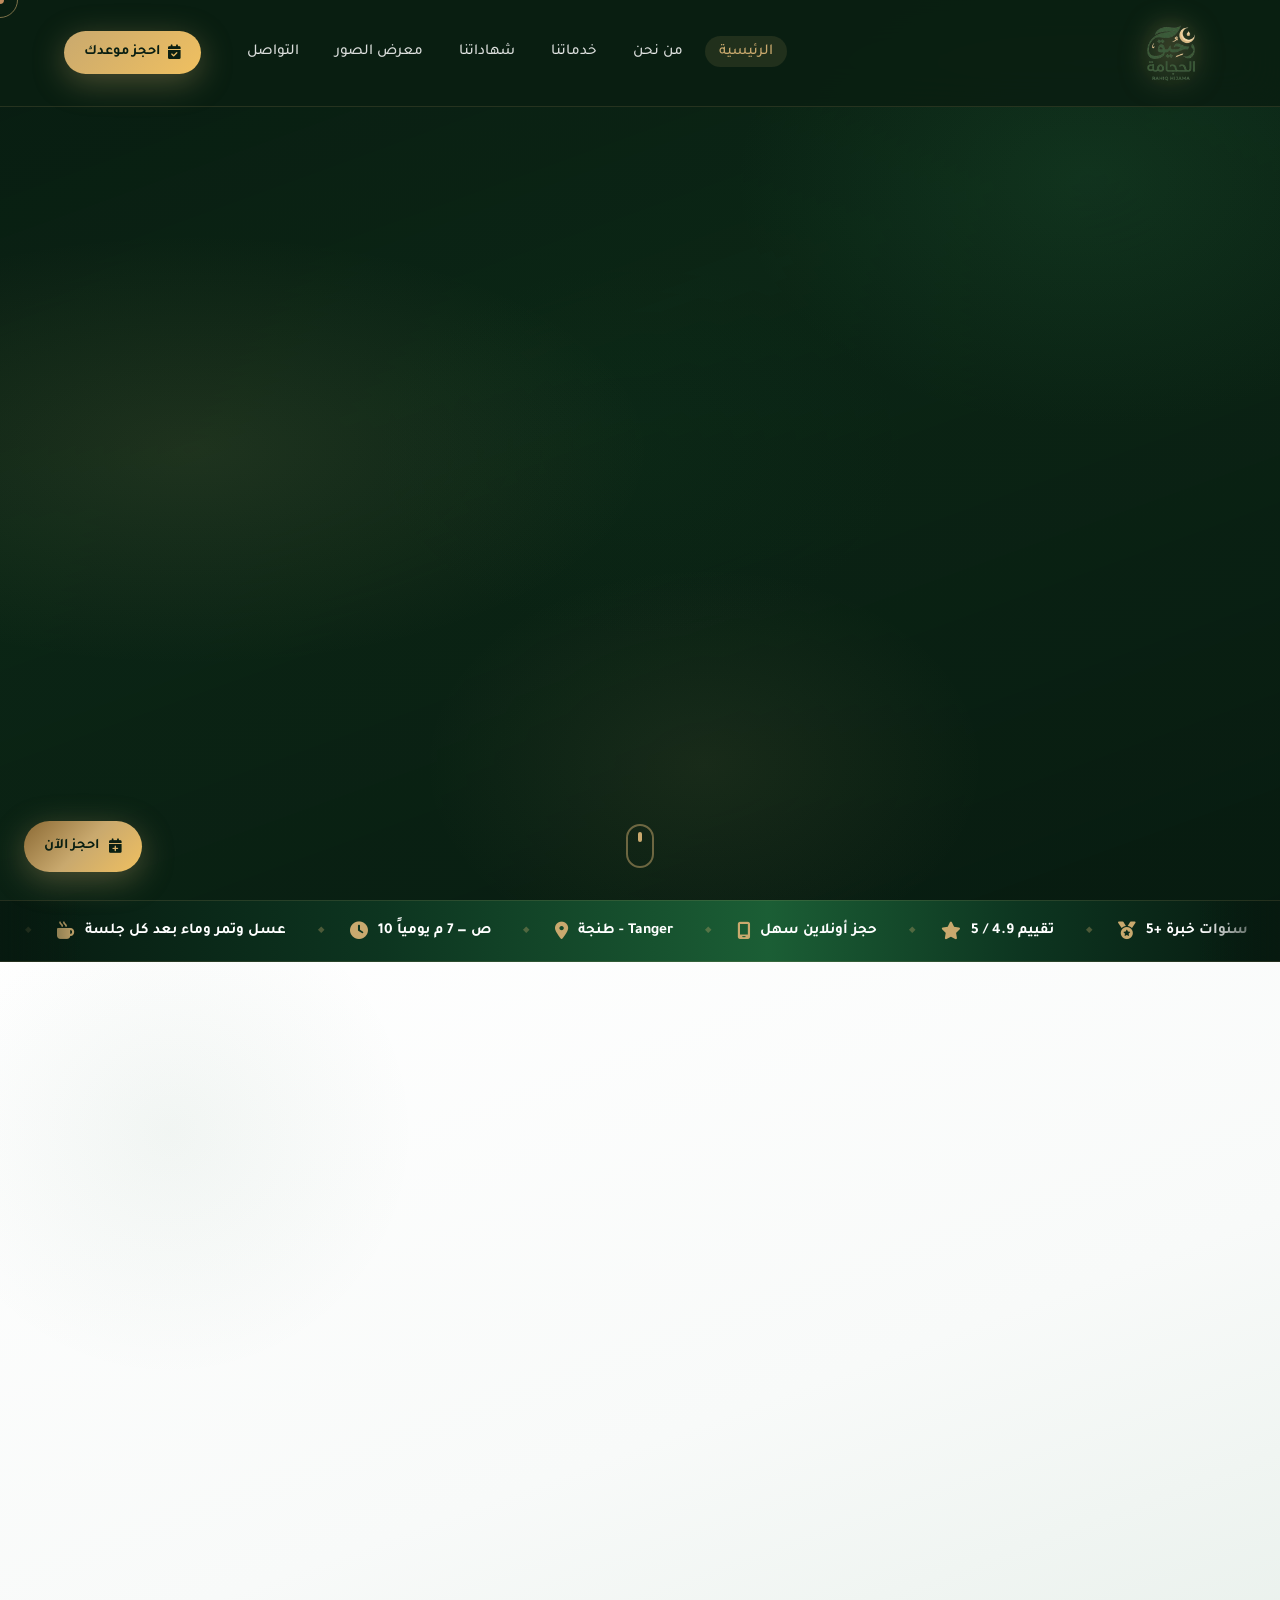
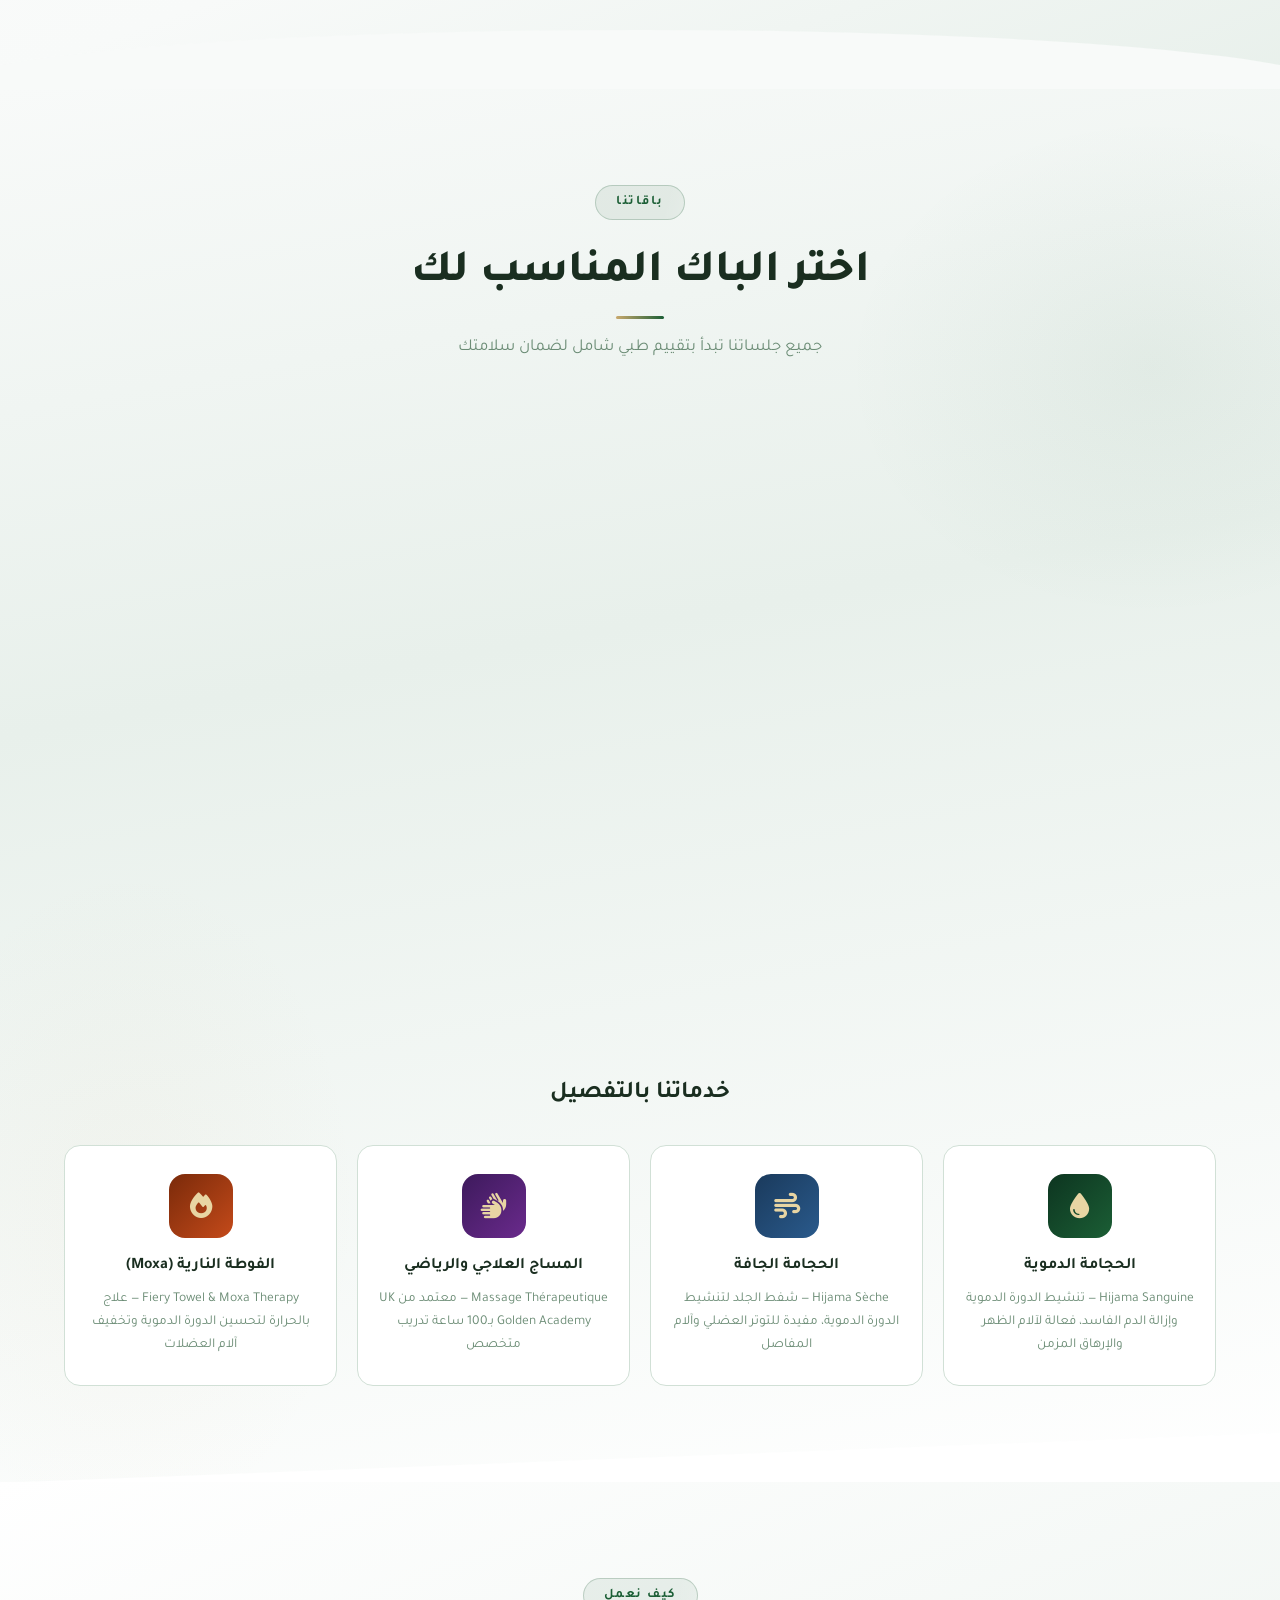
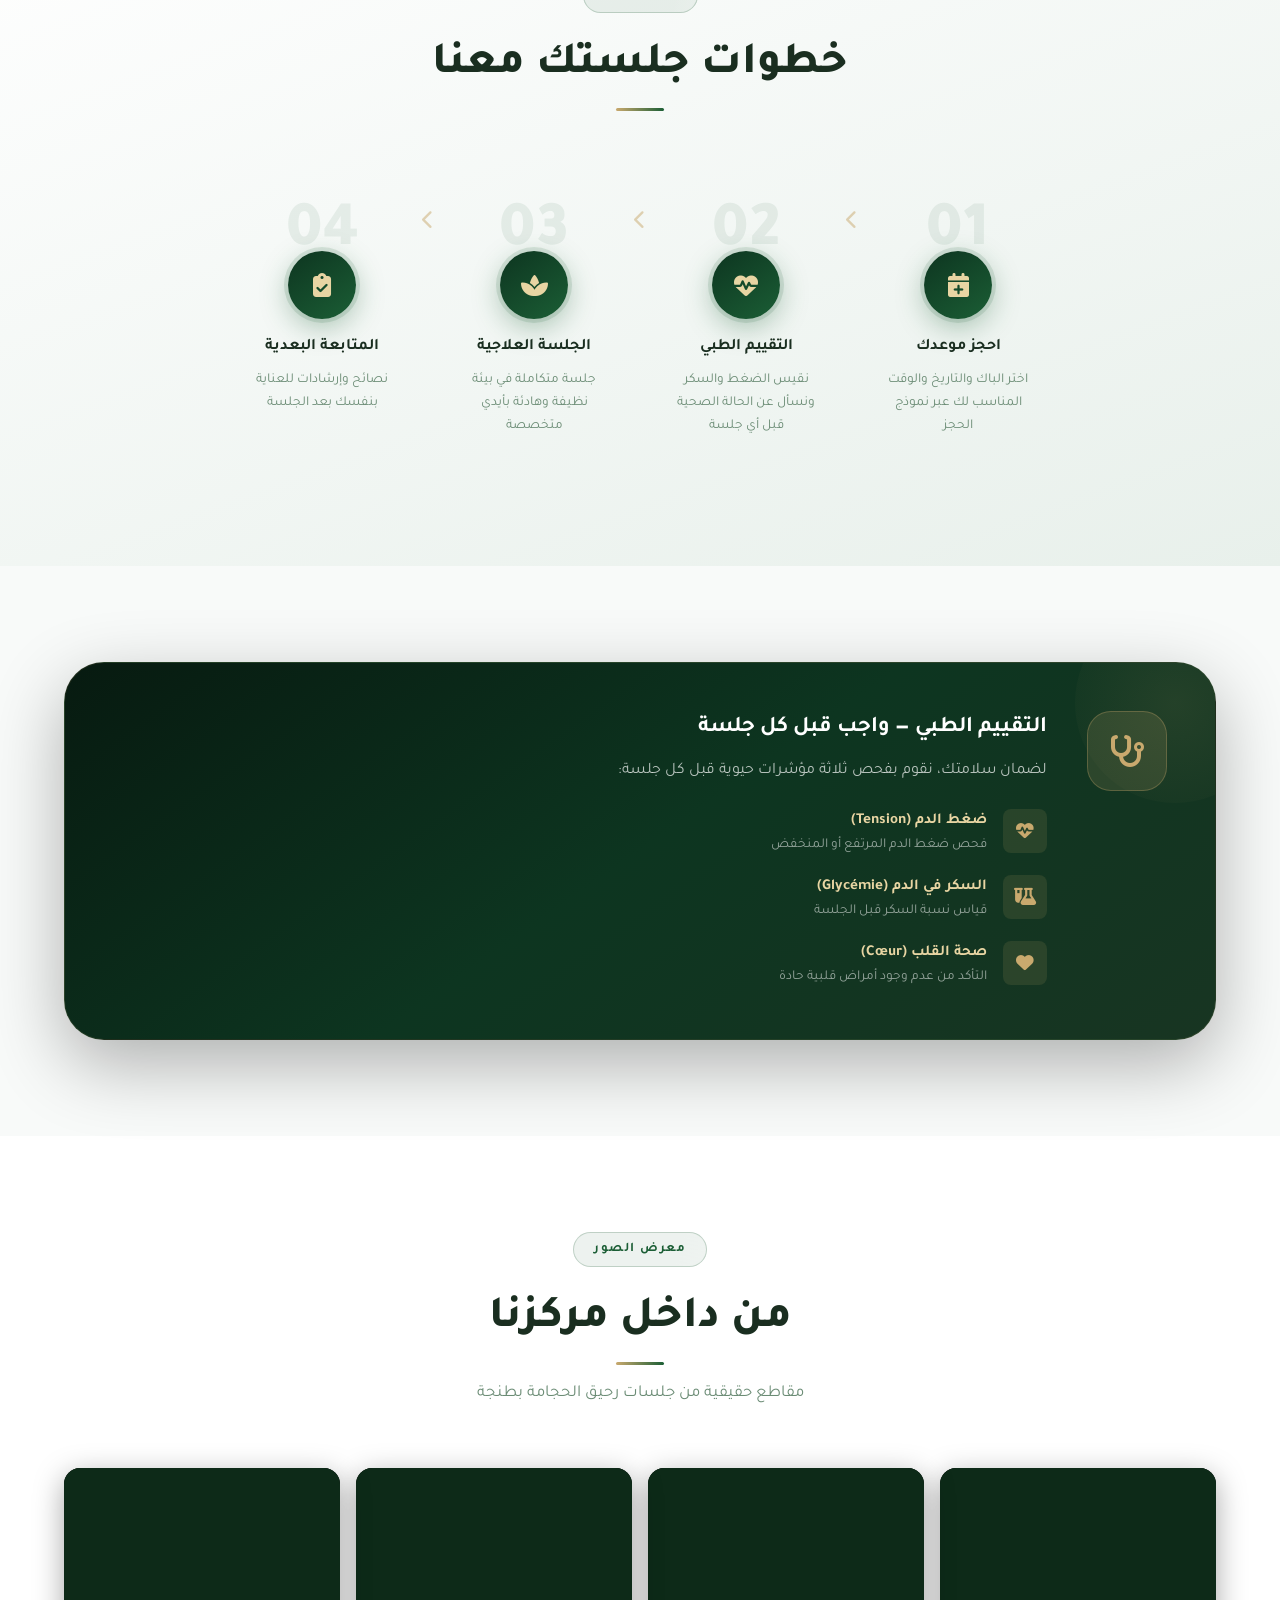
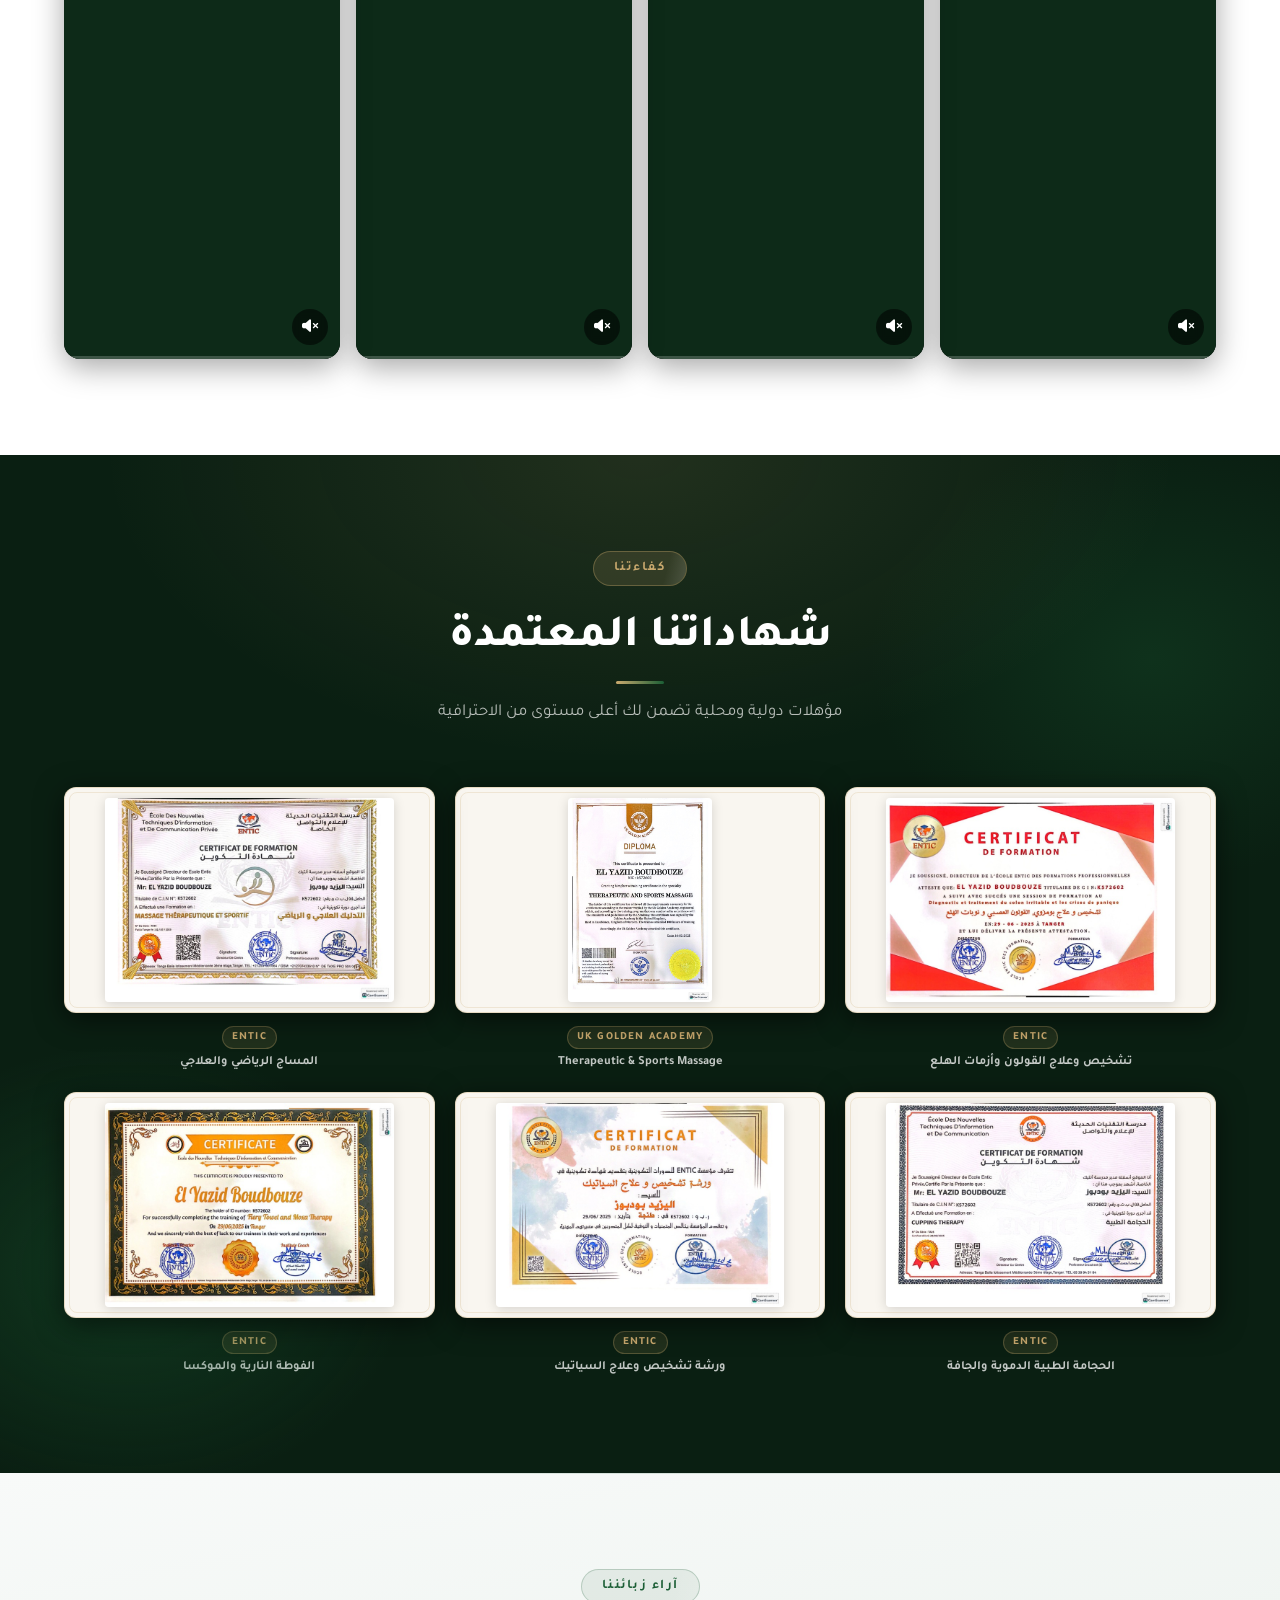
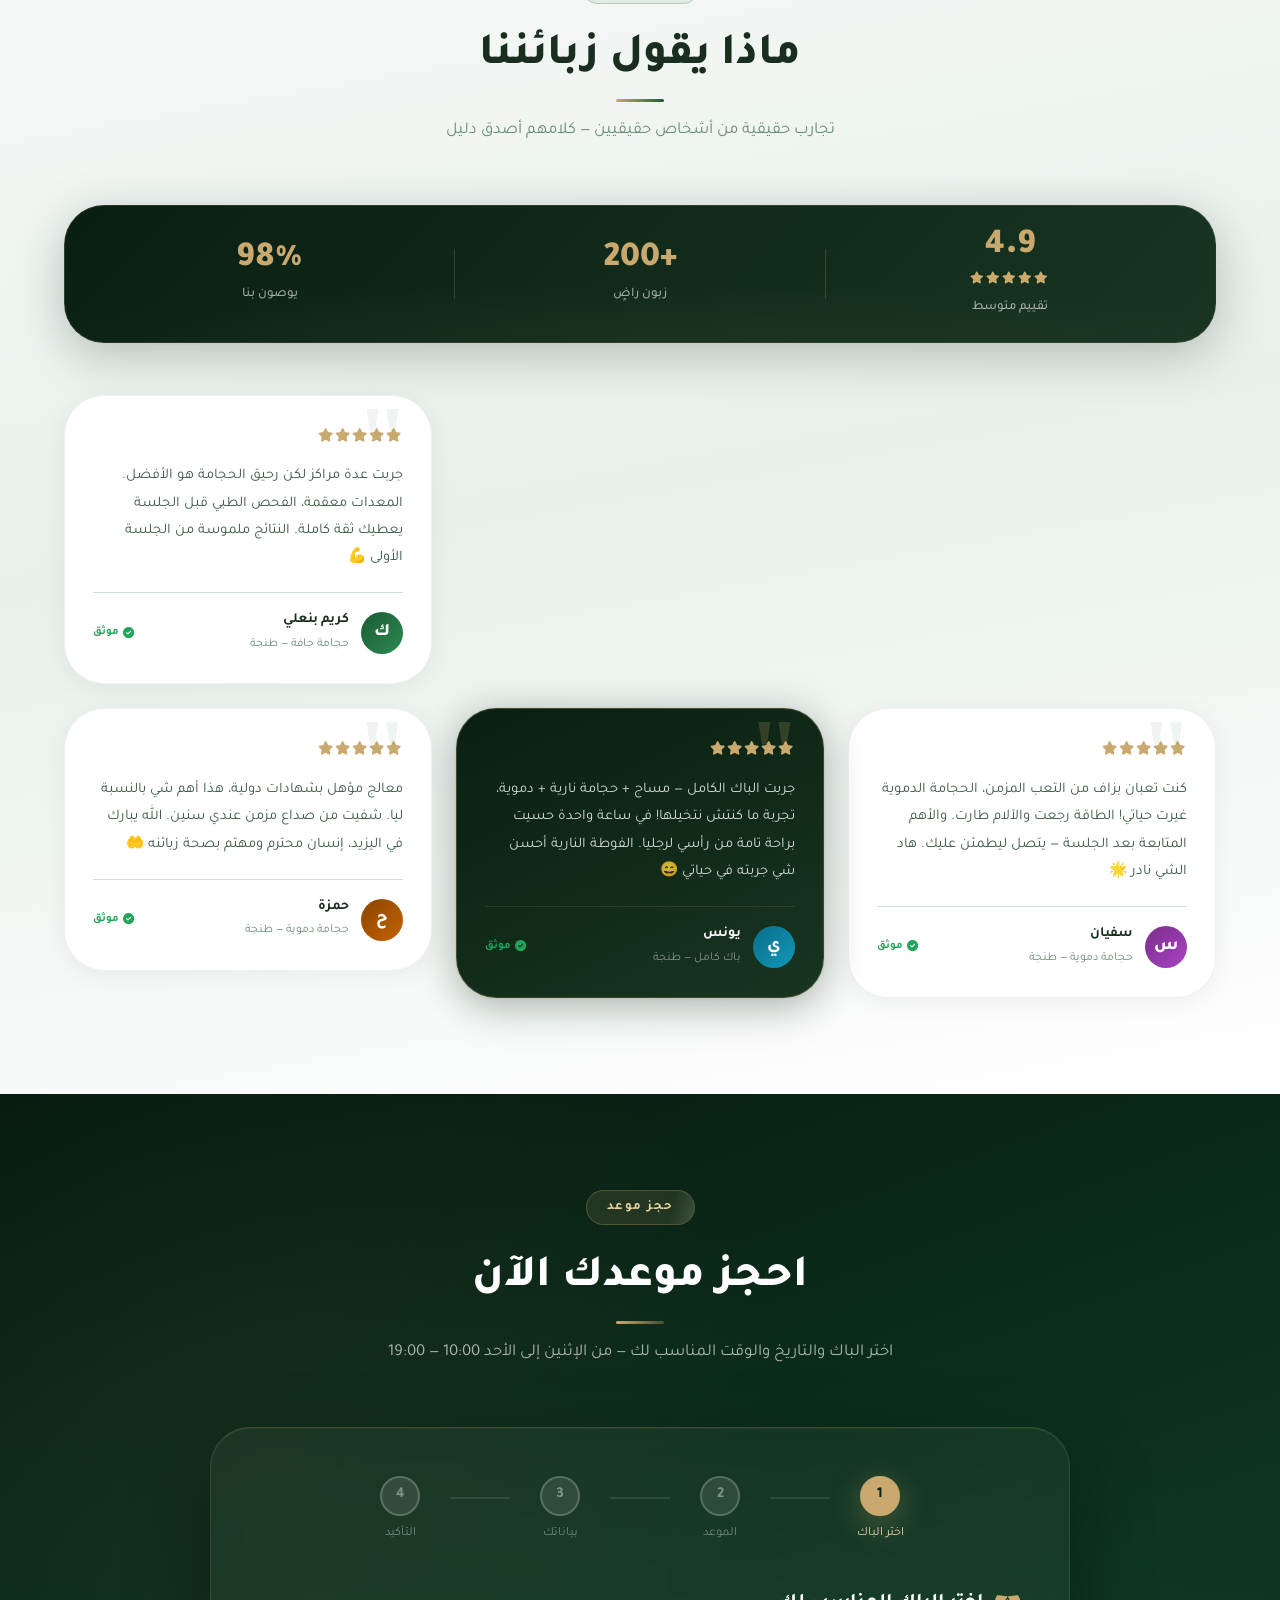
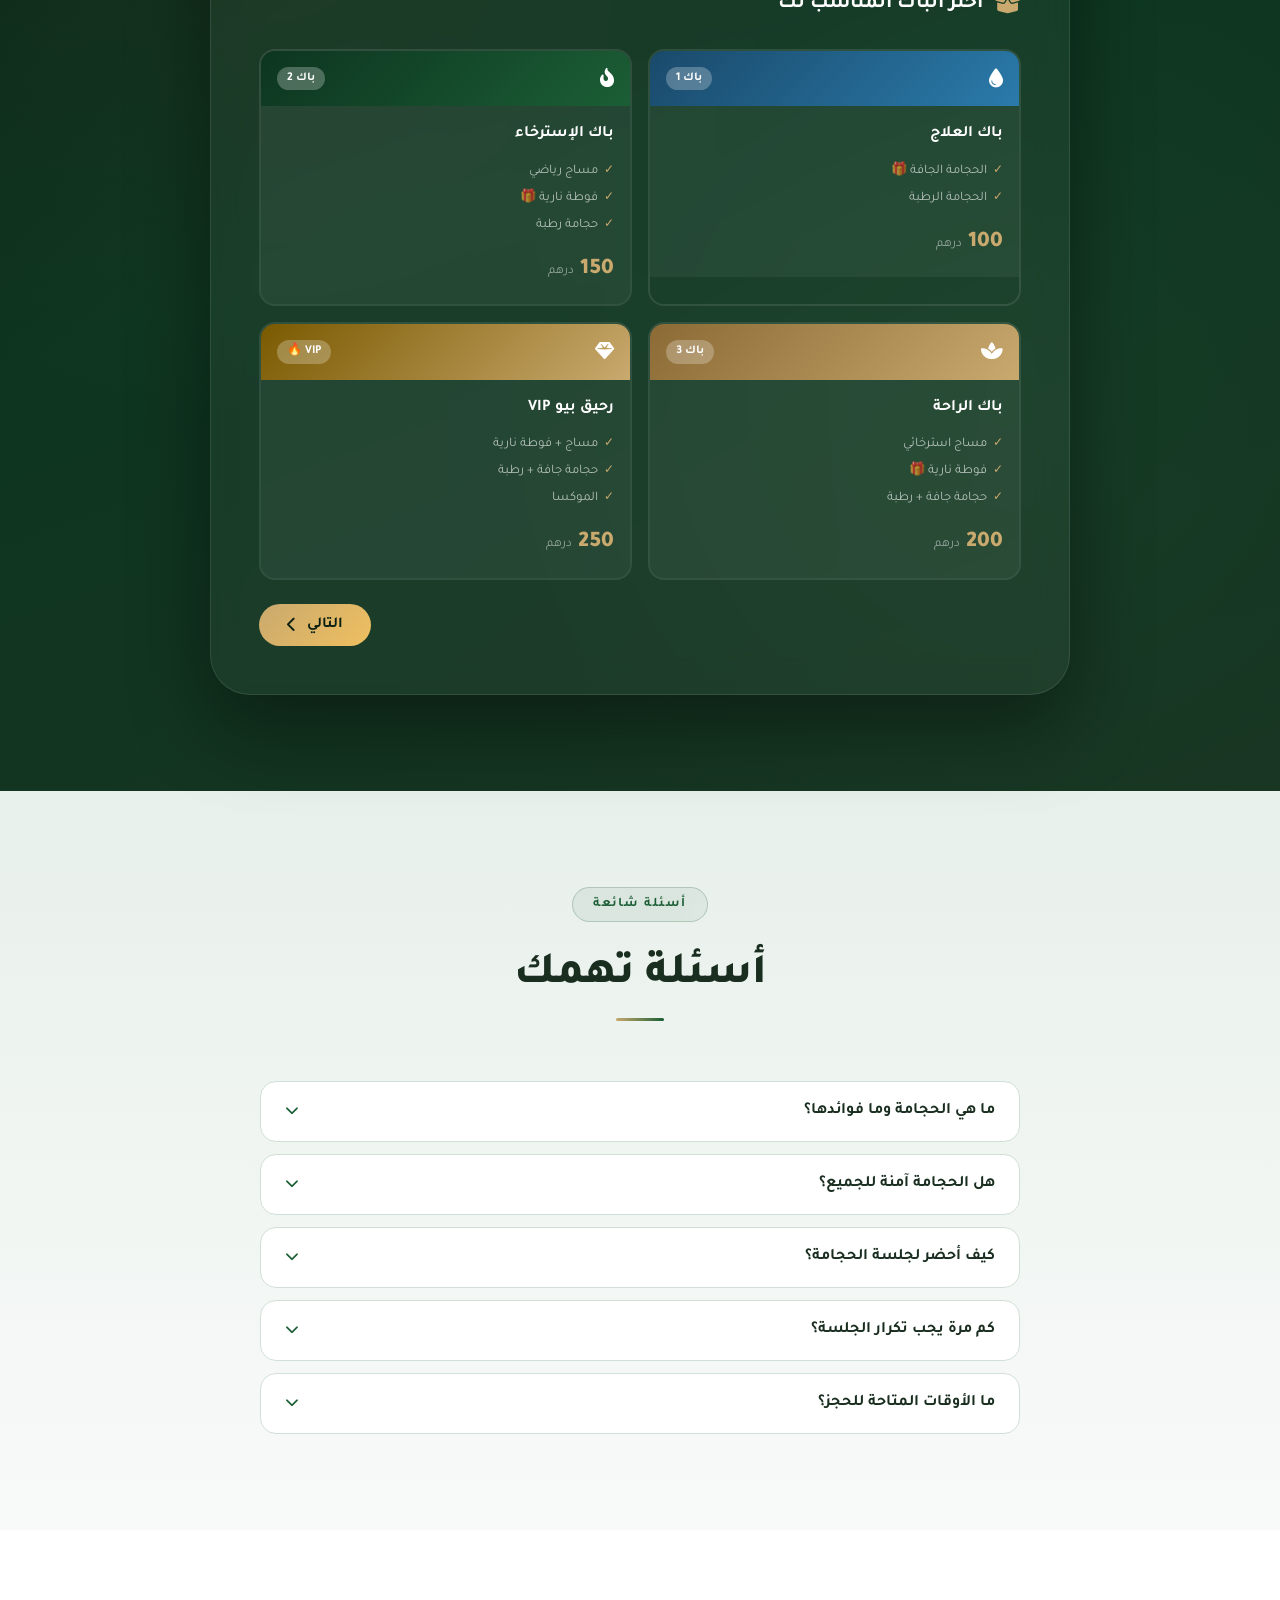
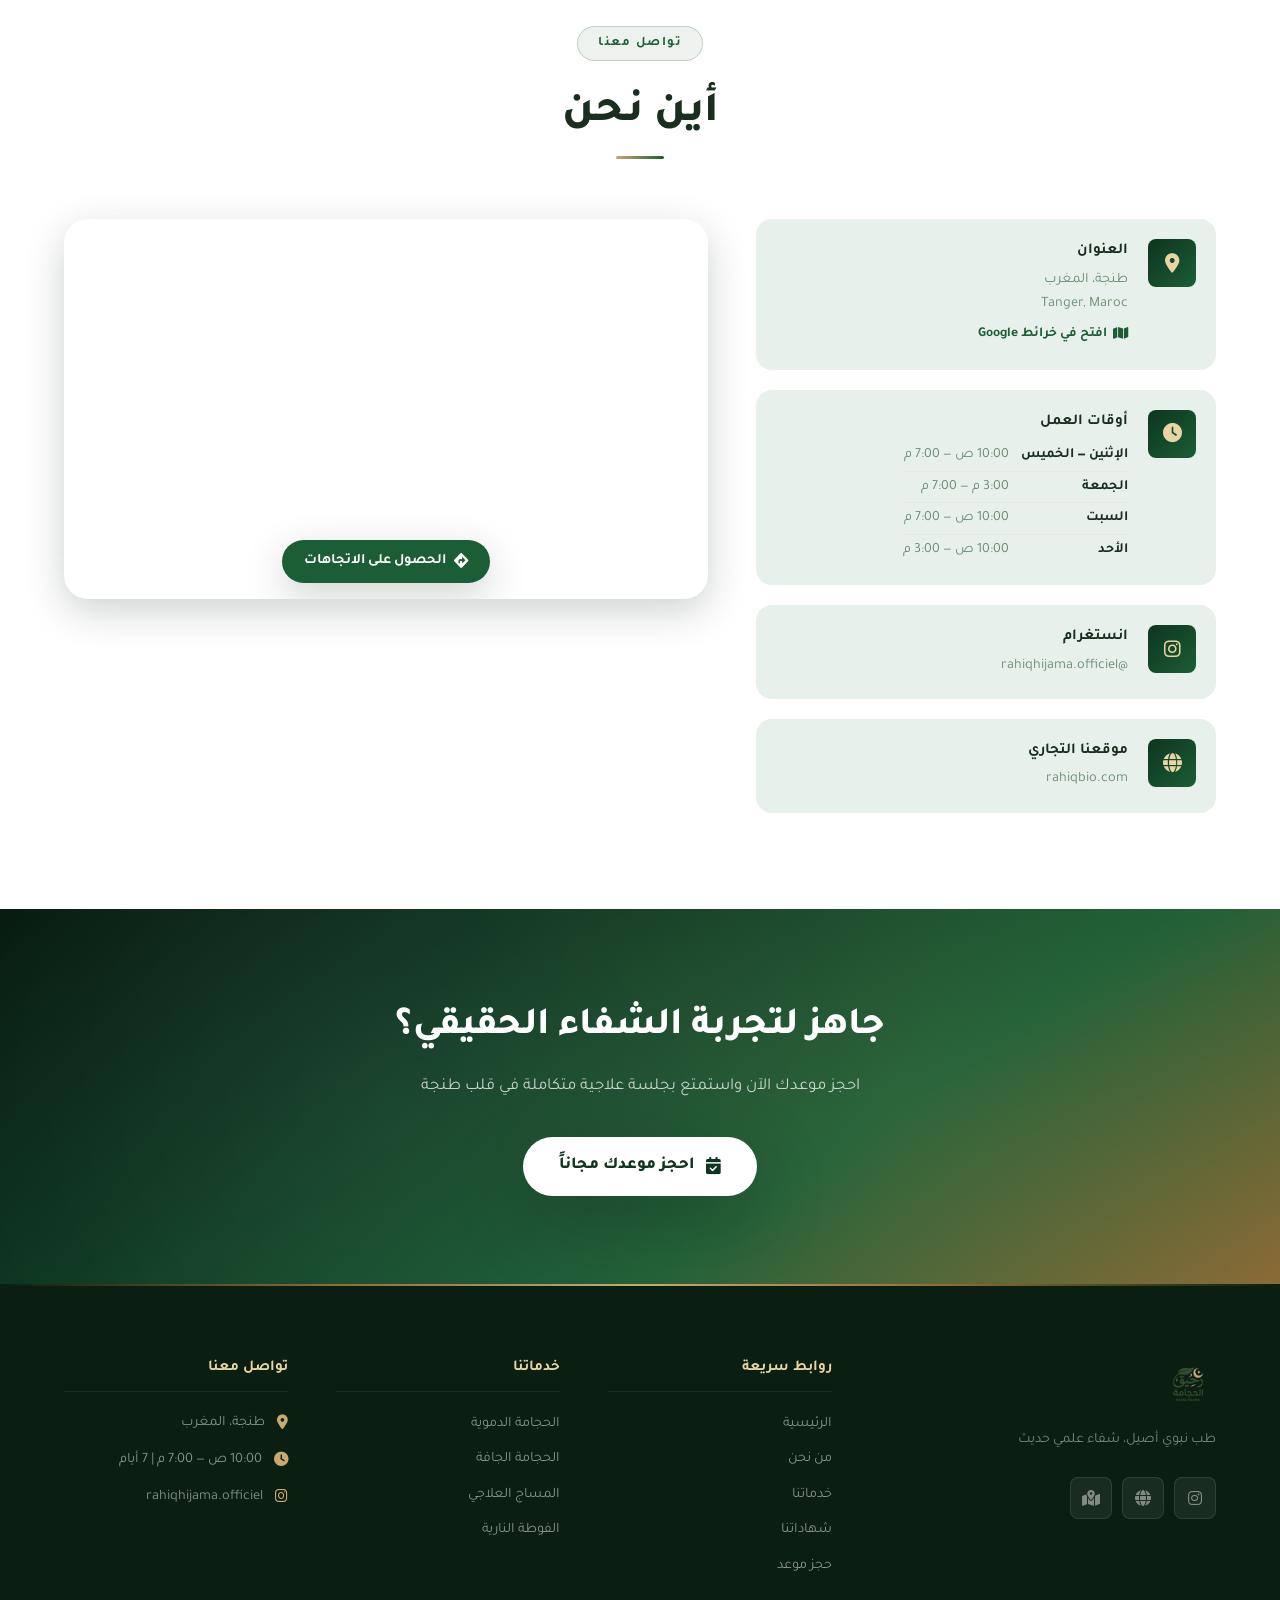
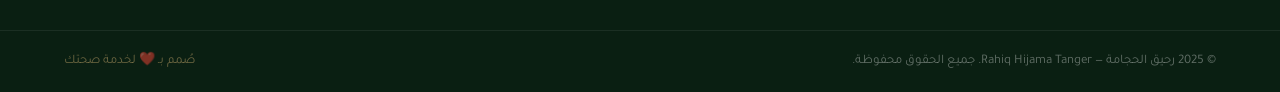
==== commit e35bf732: "إصلاح شريط الفوائد: 4 مجموعات × 8 عناصر بدون فراغ - تغيير من 3 مجموعات إلى 4 (translateX -33%→-25%) " ====
--- a/index.html
+++ b/index.html
@@ -42,7 +42,7 @@
   <script src="https://cdnjs.cloudflare.com/ajax/libs/gsap/3.12.5/gsap.min.js" defer></script>
   <script src="https://cdnjs.cloudflare.com/ajax/libs/gsap/3.12.5/ScrollTrigger.min.js" defer></script>
 
-  <link rel="stylesheet" href="style.css?v=2026061201">
+  <link rel="stylesheet" href="style.css?v=2026061202">
 
   <!-- Structured Data -->
   <script type="application/ld+json">
@@ -243,26 +243,42 @@
   <!-- ============ BENEFITS STRIP ============ -->
   <section class="benefits-strip" aria-hidden="true">
     <div class="benefits-container">
+      <!-- set 1 -->
       <div class="benefit-item"><i class="fas fa-certificate"></i><span>معتمد دولياً</span></div>
       <div class="benefit-item"><i class="fas fa-shield-heart"></i><span>آمن ومعقم 100%</span></div>
+      <div class="benefit-item"><i class="fas fa-mug-hot"></i><span>عسل وتمر وماء بعد كل جلسة</span></div>
       <div class="benefit-item"><i class="fas fa-clock"></i><span>10 ص — 7 م يومياً</span></div>
       <div class="benefit-item"><i class="fas fa-location-dot"></i><span>طنجة - Tanger</span></div>
       <div class="benefit-item"><i class="fas fa-mobile-screen"></i><span>حجز أونلاين سهل</span></div>
       <div class="benefit-item"><i class="fas fa-star"></i><span>تقييم 4.9 / 5</span></div>
-      <!-- duplicate set 2 for infinite marquee -->
+      <div class="benefit-item"><i class="fas fa-medal"></i><span>5+ سنوات خبرة</span></div>
+      <!-- set 2 -->
       <div class="benefit-item"><i class="fas fa-certificate"></i><span>معتمد دولياً</span></div>
       <div class="benefit-item"><i class="fas fa-shield-heart"></i><span>آمن ومعقم 100%</span></div>
+      <div class="benefit-item"><i class="fas fa-mug-hot"></i><span>عسل وتمر وماء بعد كل جلسة</span></div>
       <div class="benefit-item"><i class="fas fa-clock"></i><span>10 ص — 7 م يومياً</span></div>
       <div class="benefit-item"><i class="fas fa-location-dot"></i><span>طنجة - Tanger</span></div>
       <div class="benefit-item"><i class="fas fa-mobile-screen"></i><span>حجز أونلاين سهل</span></div>
       <div class="benefit-item"><i class="fas fa-star"></i><span>تقييم 4.9 / 5</span></div>
-      <!-- set 3 — ensures no gap on wide screens -->
+      <div class="benefit-item"><i class="fas fa-medal"></i><span>5+ سنوات خبرة</span></div>
+      <!-- set 3 -->
       <div class="benefit-item"><i class="fas fa-certificate"></i><span>معتمد دولياً</span></div>
       <div class="benefit-item"><i class="fas fa-shield-heart"></i><span>آمن ومعقم 100%</span></div>
+      <div class="benefit-item"><i class="fas fa-mug-hot"></i><span>عسل وتمر وماء بعد كل جلسة</span></div>
       <div class="benefit-item"><i class="fas fa-clock"></i><span>10 ص — 7 م يومياً</span></div>
       <div class="benefit-item"><i class="fas fa-location-dot"></i><span>طنجة - Tanger</span></div>
       <div class="benefit-item"><i class="fas fa-mobile-screen"></i><span>حجز أونلاين سهل</span></div>
       <div class="benefit-item"><i class="fas fa-star"></i><span>تقييم 4.9 / 5</span></div>
+      <div class="benefit-item"><i class="fas fa-medal"></i><span>5+ سنوات خبرة</span></div>
+      <!-- set 4 -->
+      <div class="benefit-item"><i class="fas fa-certificate"></i><span>معتمد دولياً</span></div>
+      <div class="benefit-item"><i class="fas fa-shield-heart"></i><span>آمن ومعقم 100%</span></div>
+      <div class="benefit-item"><i class="fas fa-mug-hot"></i><span>عسل وتمر وماء بعد كل جلسة</span></div>
+      <div class="benefit-item"><i class="fas fa-clock"></i><span>10 ص — 7 م يومياً</span></div>
+      <div class="benefit-item"><i class="fas fa-location-dot"></i><span>طنجة - Tanger</span></div>
+      <div class="benefit-item"><i class="fas fa-mobile-screen"></i><span>حجز أونلاين سهل</span></div>
+      <div class="benefit-item"><i class="fas fa-star"></i><span>تقييم 4.9 / 5</span></div>
+      <div class="benefit-item"><i class="fas fa-medal"></i><span>5+ سنوات خبرة</span></div>
     </div>
   </section>
 
--- a/style.css
+++ b/style.css
@@ -696,11 +696,11 @@
 }
 @keyframes marquee-rtl {
   0%   { transform: translateX(0); }
-  100% { transform: translateX(-33.333%); }
+  100% { transform: translateX(-25%); }
 }
 @-webkit-keyframes marquee-rtl {
   0%   { -webkit-transform: translateX(0); }
-  100% { -webkit-transform: translateX(-33.333%); }
+  100% { -webkit-transform: translateX(-25%); }
 }
 .benefits-strip:hover .benefits-container {
   animation-play-state: paused;
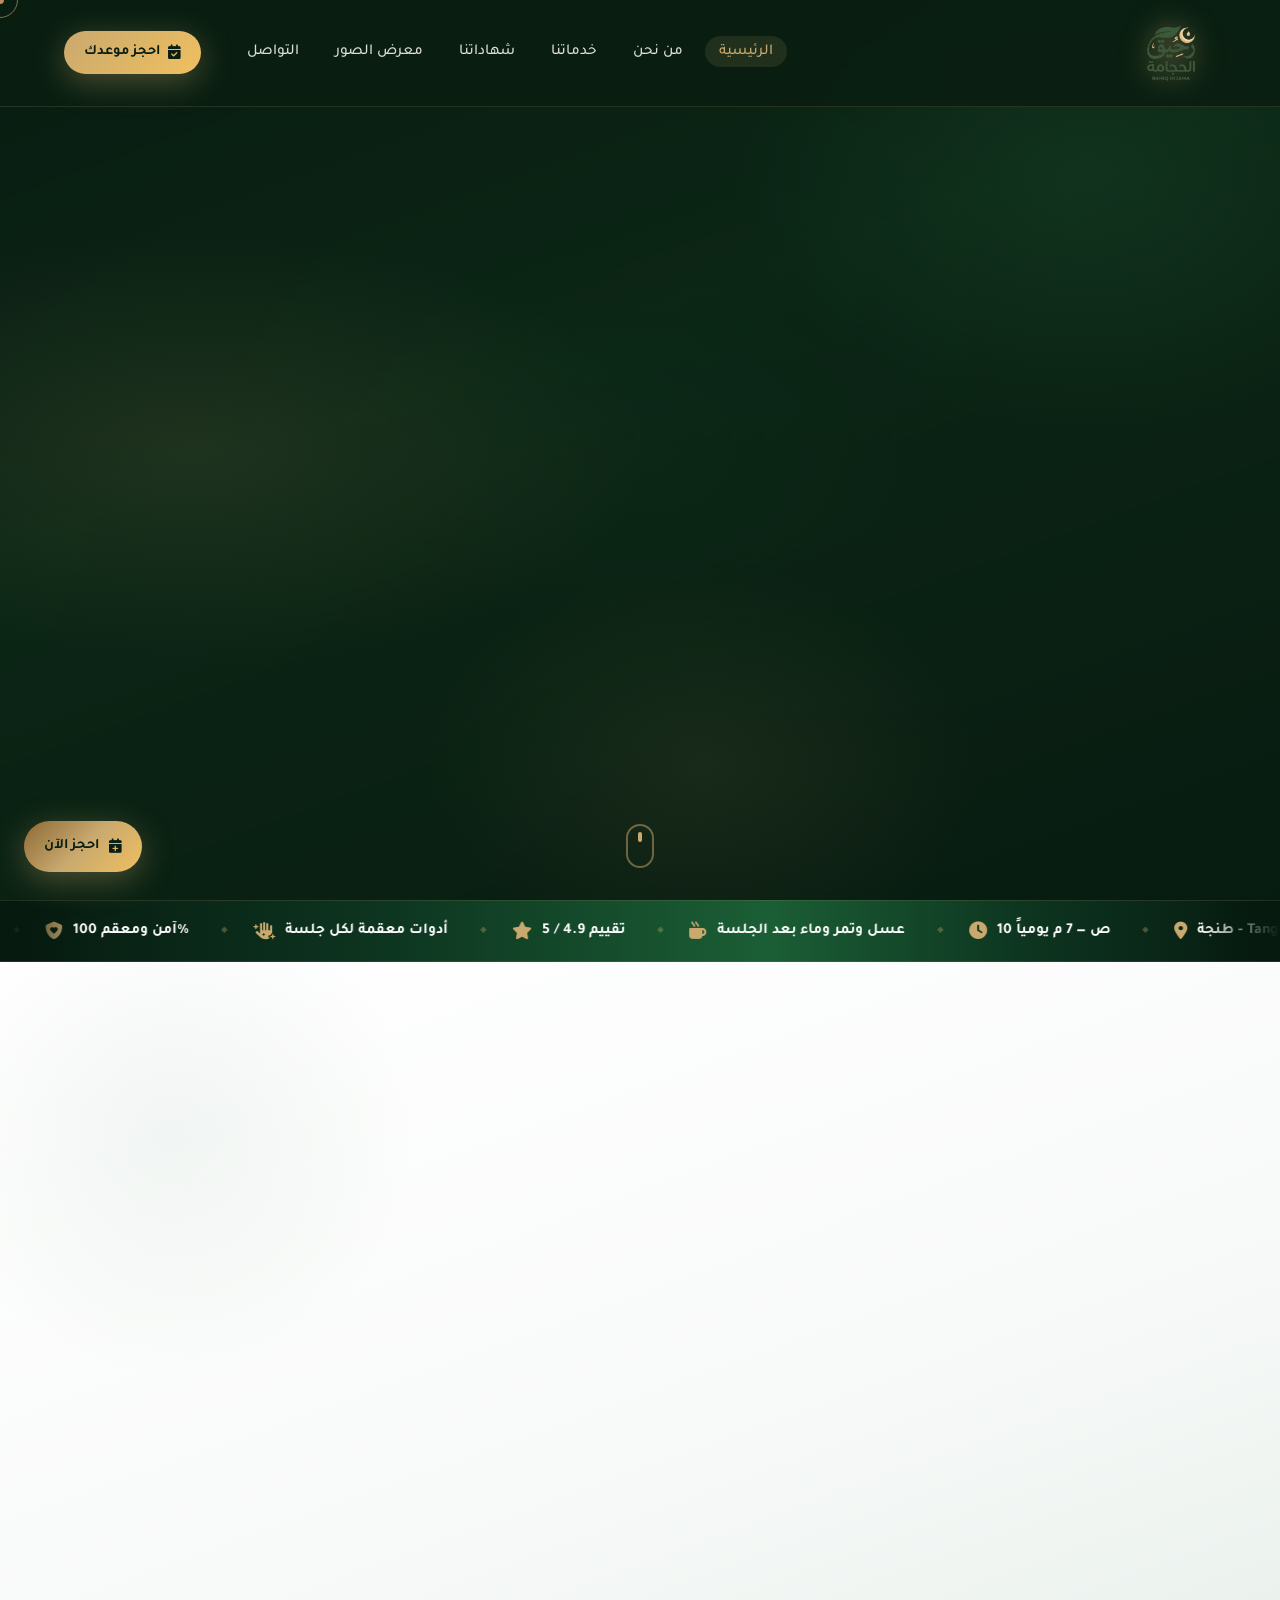
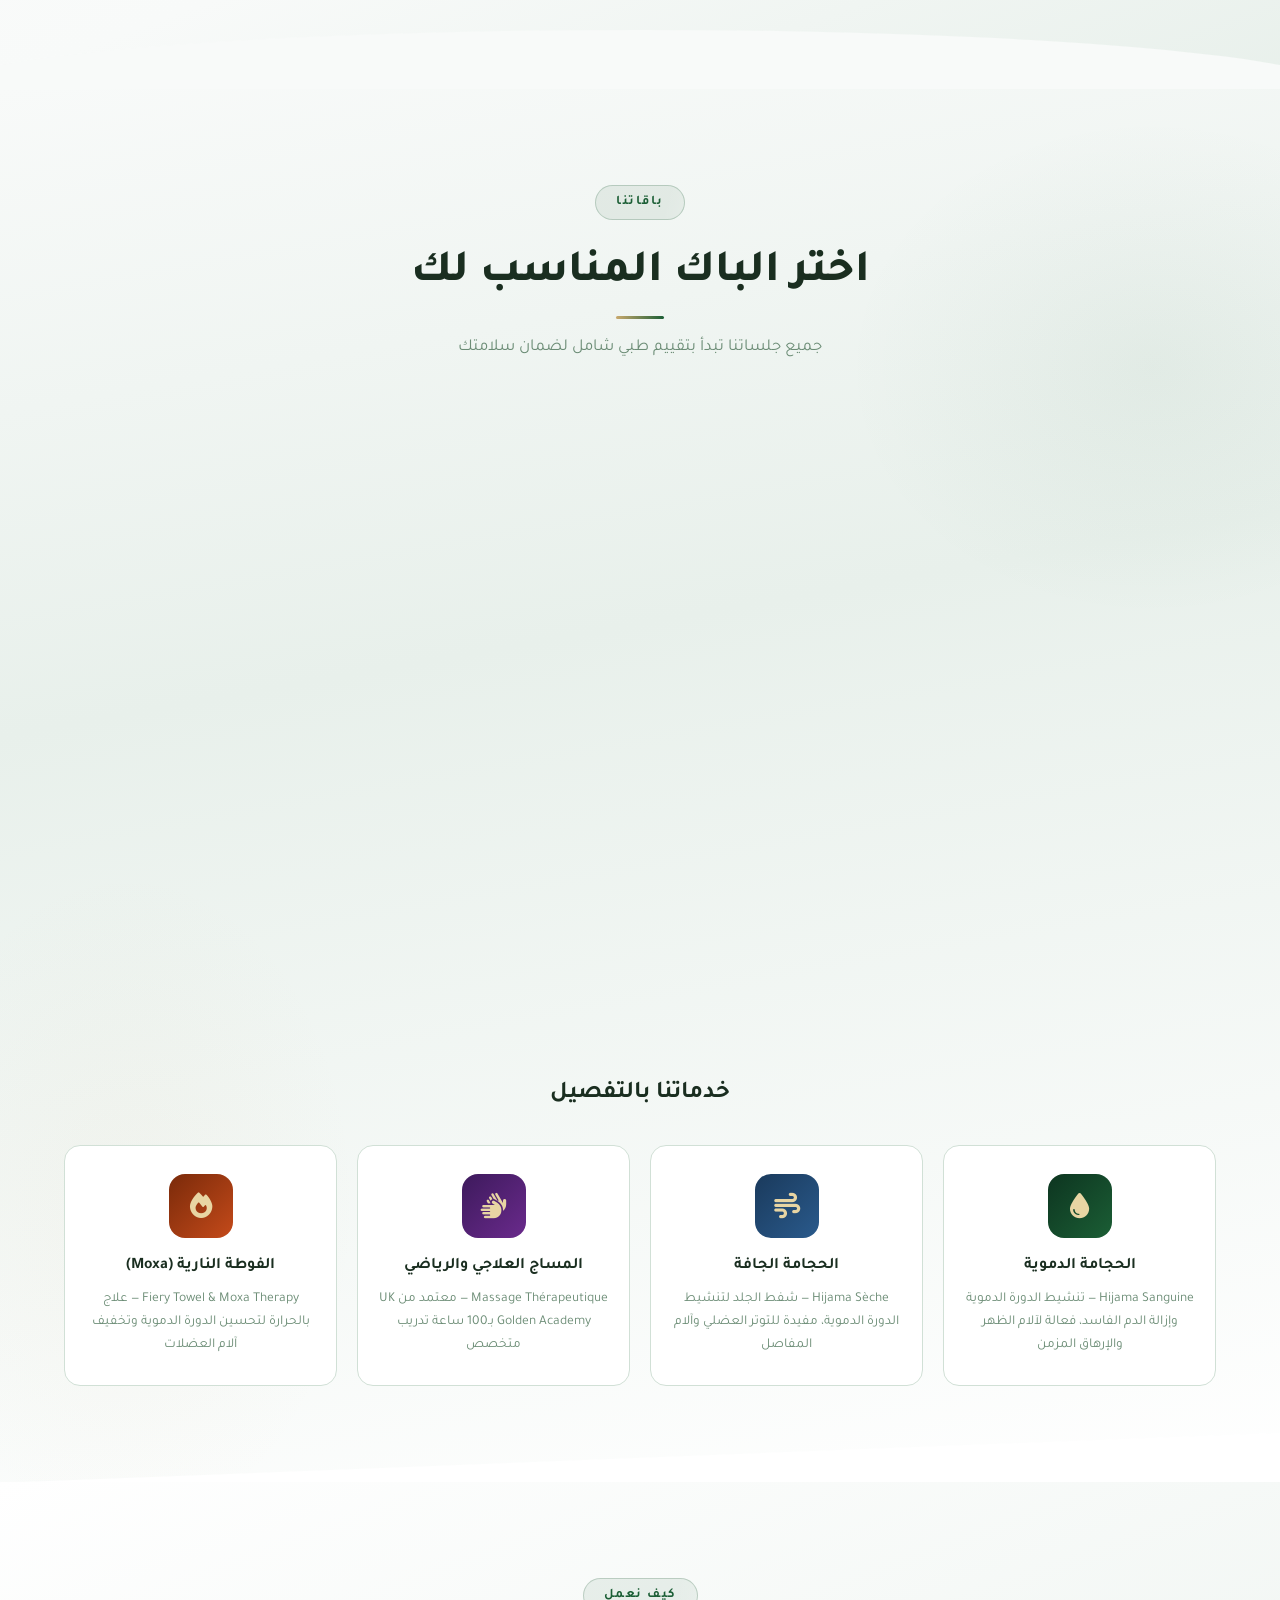
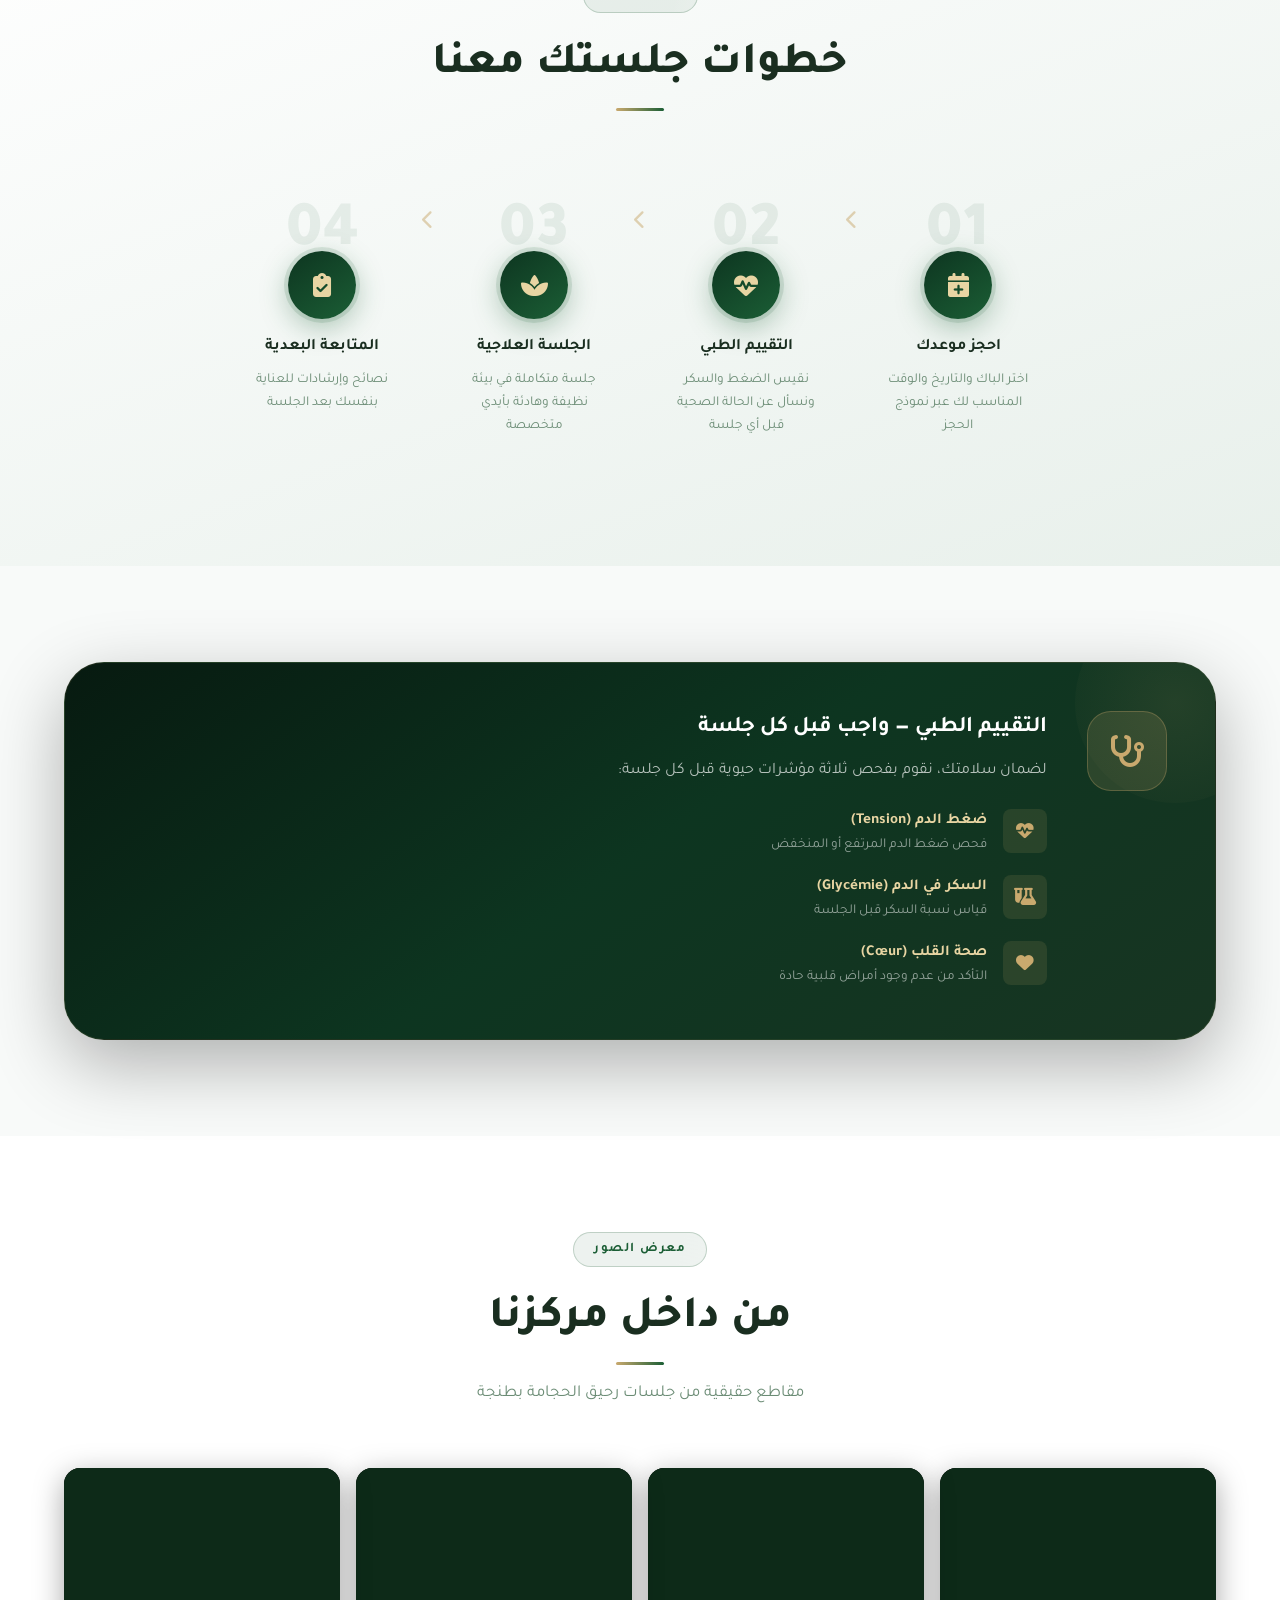
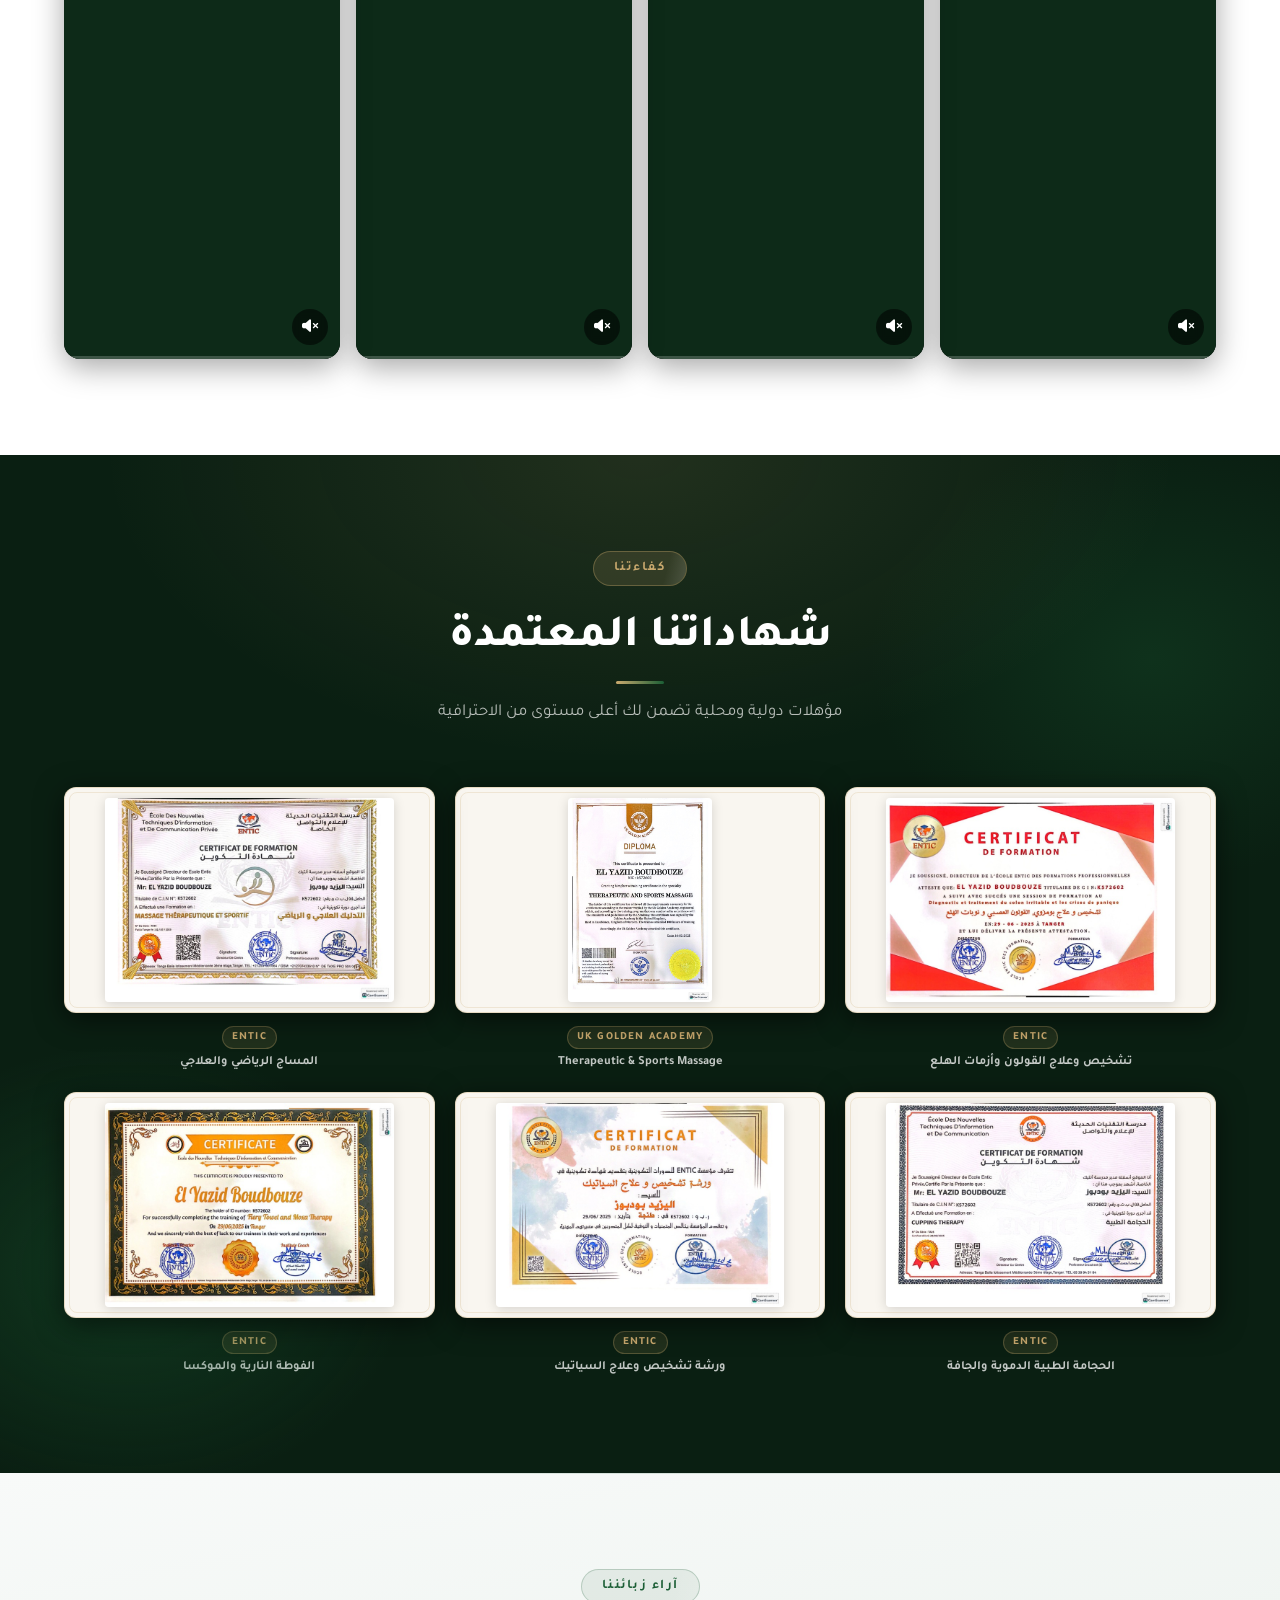
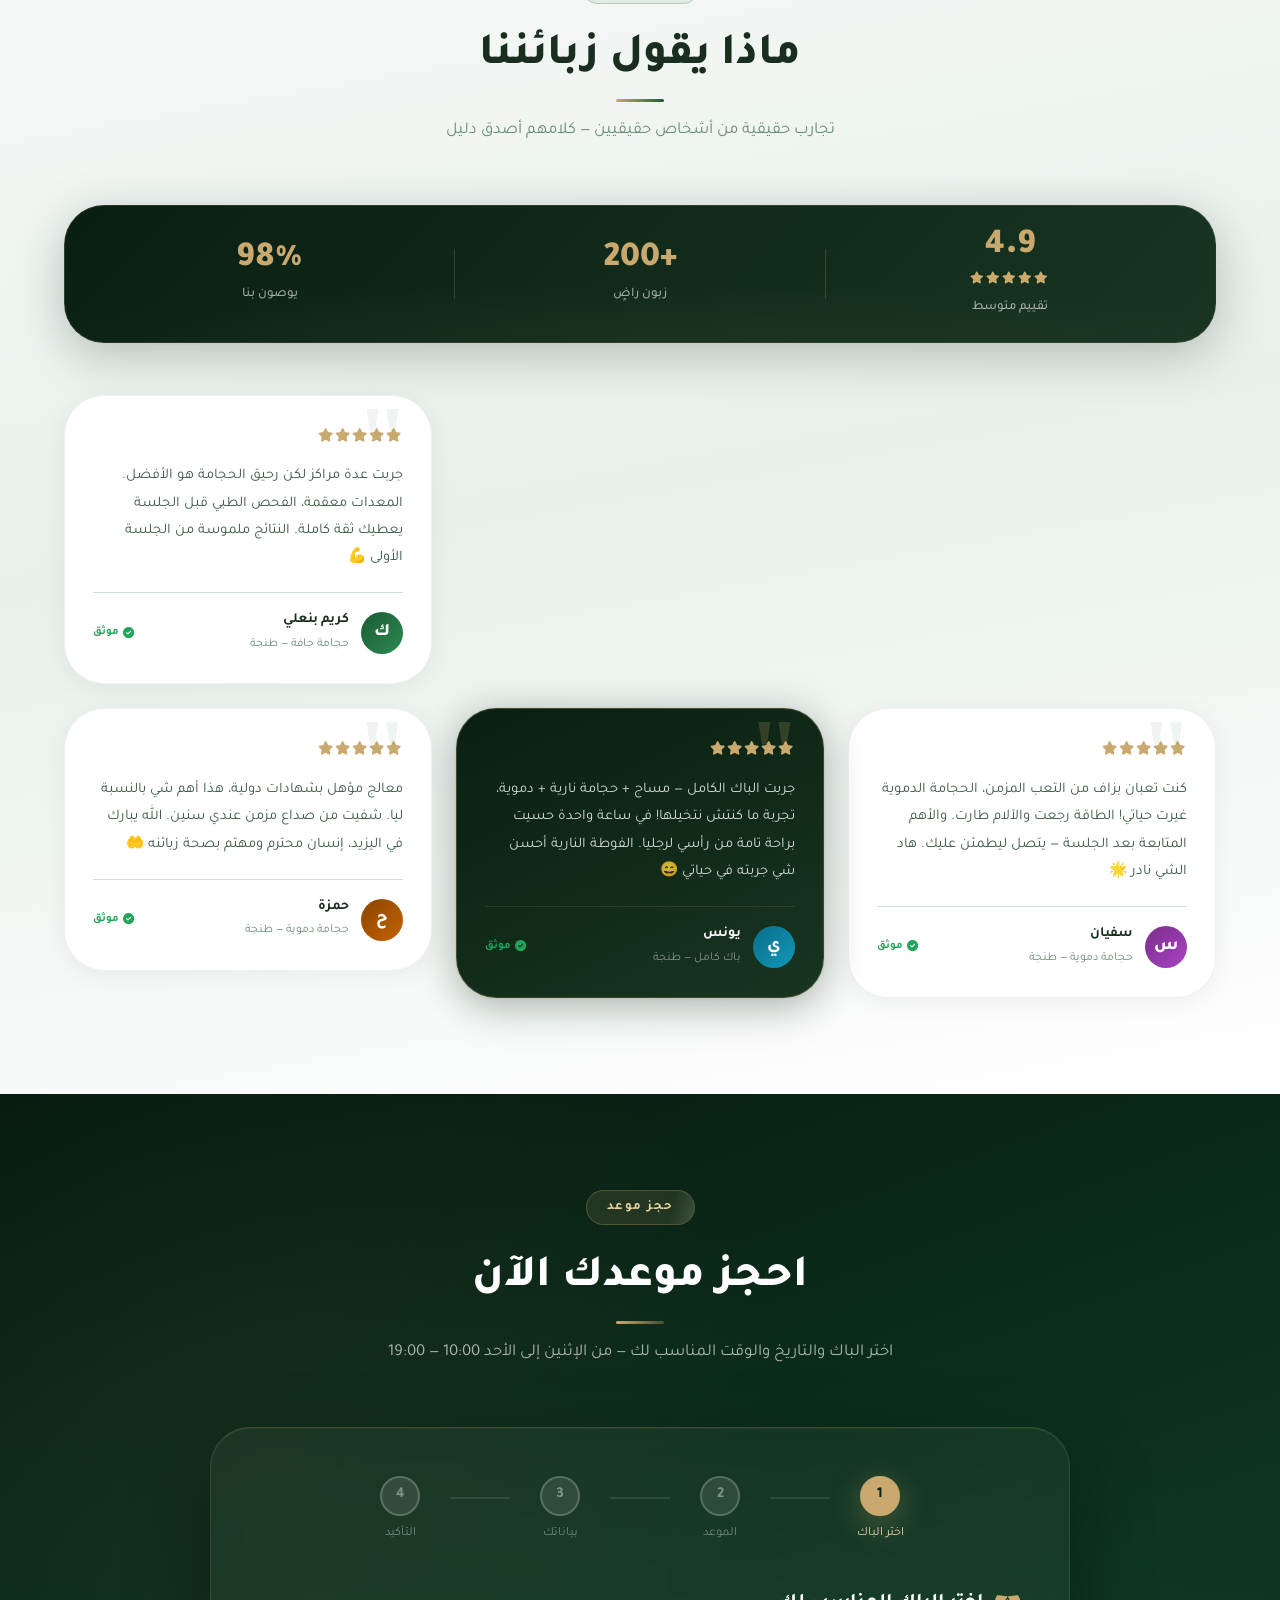
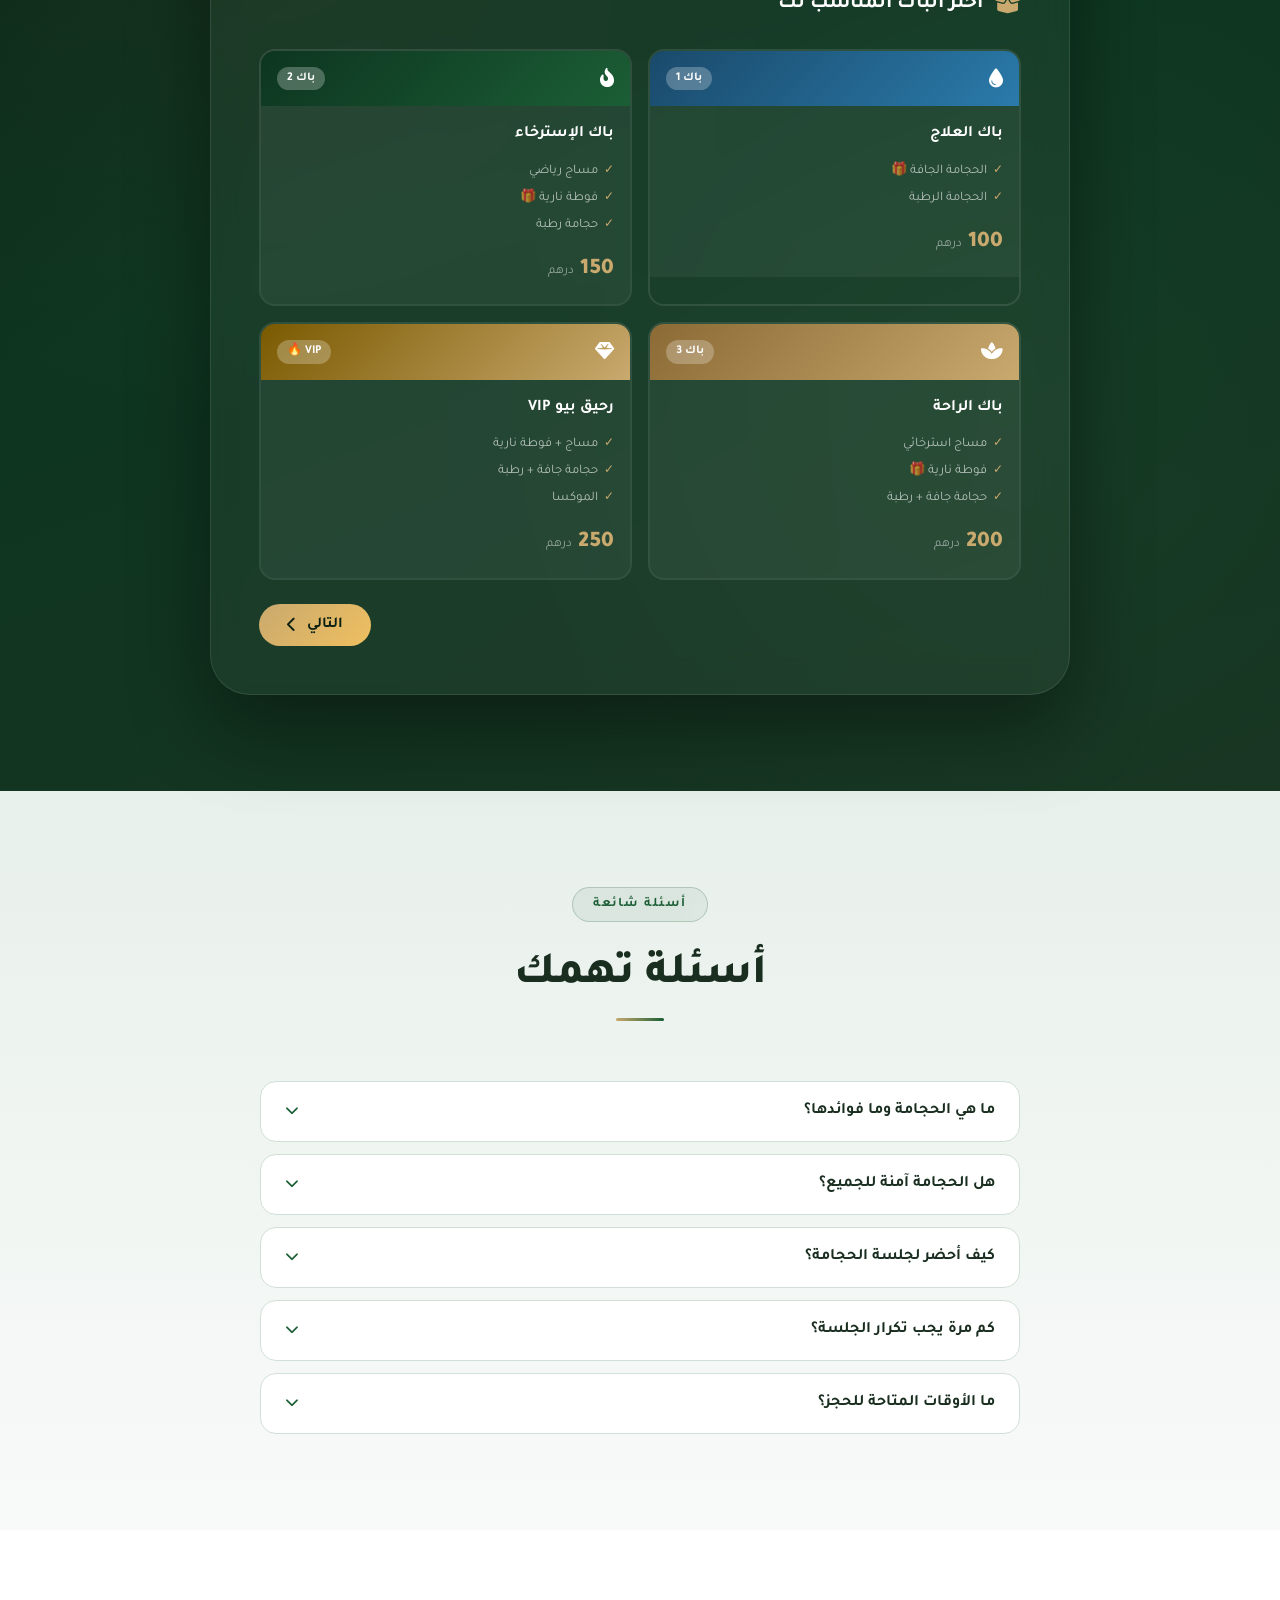
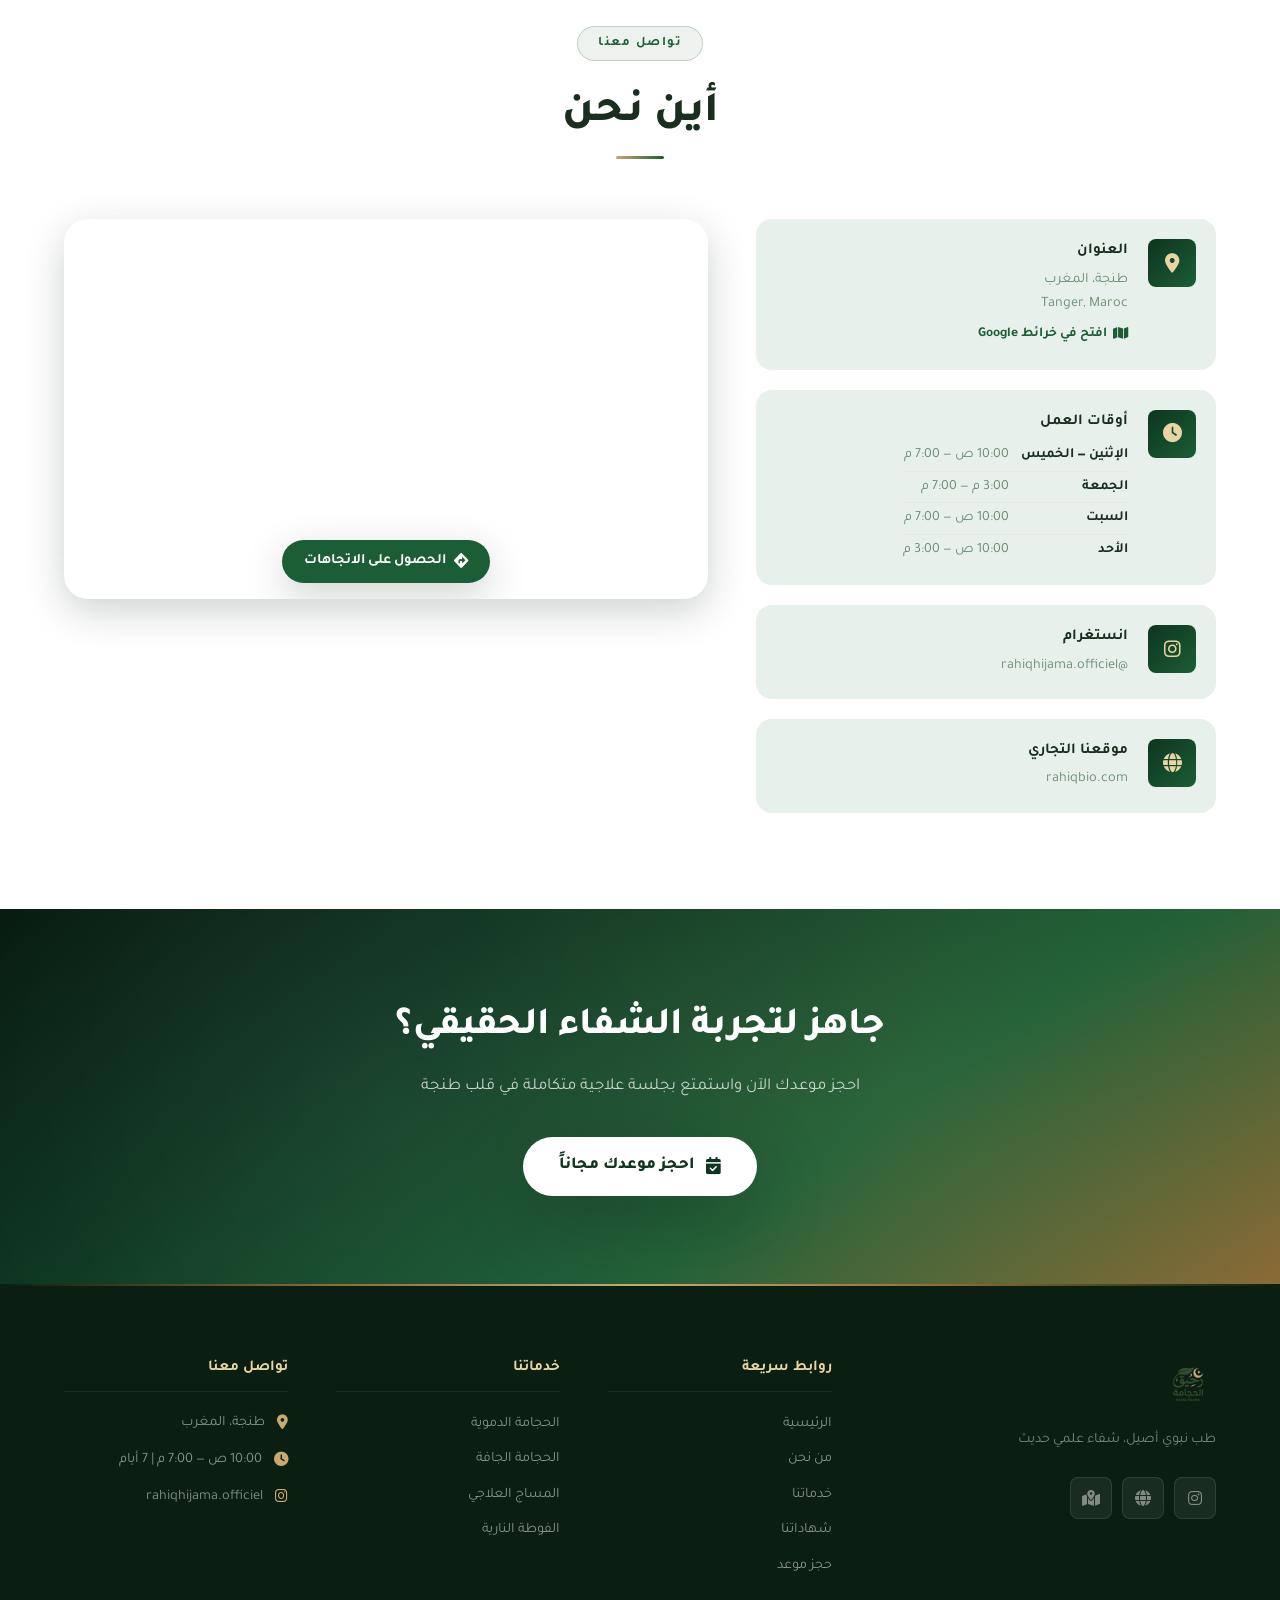
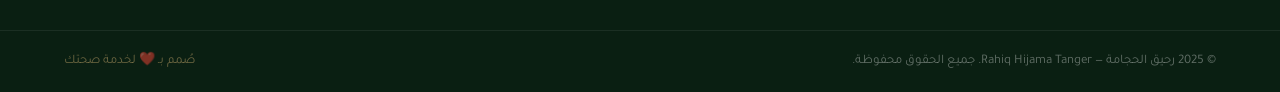
==== commit de7f4719: "إصلاح شريط الفوائد نهائياً: JS يقيس ويكرر بلا توقف - حذف CSS animation كلياً (كانت المشكلة الجذرية) " ====
--- a/index.html
+++ b/index.html
@@ -42,7 +42,7 @@
   <script src="https://cdnjs.cloudflare.com/ajax/libs/gsap/3.12.5/gsap.min.js" defer></script>
   <script src="https://cdnjs.cloudflare.com/ajax/libs/gsap/3.12.5/ScrollTrigger.min.js" defer></script>
 
-  <link rel="stylesheet" href="style.css?v=2026061202">
+  <link rel="stylesheet" href="style.css?v=2026061203">
 
   <!-- Structured Data -->
   <script type="application/ld+json">
@@ -243,42 +243,14 @@
   <!-- ============ BENEFITS STRIP ============ -->
   <section class="benefits-strip" aria-hidden="true">
     <div class="benefits-container">
-      <!-- set 1 -->
       <div class="benefit-item"><i class="fas fa-certificate"></i><span>معتمد دولياً</span></div>
       <div class="benefit-item"><i class="fas fa-shield-heart"></i><span>آمن ومعقم 100%</span></div>
-      <div class="benefit-item"><i class="fas fa-mug-hot"></i><span>عسل وتمر وماء بعد كل جلسة</span></div>
+      <div class="benefit-item"><i class="fas fa-hand-sparkles"></i><span>أدوات معقمة لكل جلسة</span></div>
+      <div class="benefit-item"><i class="fas fa-star"></i><span>تقييم 4.9 / 5</span></div>
+      <div class="benefit-item"><i class="fas fa-mug-hot"></i><span>عسل وتمر وماء بعد الجلسة</span></div>
       <div class="benefit-item"><i class="fas fa-clock"></i><span>10 ص — 7 م يومياً</span></div>
       <div class="benefit-item"><i class="fas fa-location-dot"></i><span>طنجة - Tanger</span></div>
       <div class="benefit-item"><i class="fas fa-mobile-screen"></i><span>حجز أونلاين سهل</span></div>
-      <div class="benefit-item"><i class="fas fa-star"></i><span>تقييم 4.9 / 5</span></div>
-      <div class="benefit-item"><i class="fas fa-medal"></i><span>5+ سنوات خبرة</span></div>
-      <!-- set 2 -->
-      <div class="benefit-item"><i class="fas fa-certificate"></i><span>معتمد دولياً</span></div>
-      <div class="benefit-item"><i class="fas fa-shield-heart"></i><span>آمن ومعقم 100%</span></div>
-      <div class="benefit-item"><i class="fas fa-mug-hot"></i><span>عسل وتمر وماء بعد كل جلسة</span></div>
-      <div class="benefit-item"><i class="fas fa-clock"></i><span>10 ص — 7 م يومياً</span></div>
-      <div class="benefit-item"><i class="fas fa-location-dot"></i><span>طنجة - Tanger</span></div>
-      <div class="benefit-item"><i class="fas fa-mobile-screen"></i><span>حجز أونلاين سهل</span></div>
-      <div class="benefit-item"><i class="fas fa-star"></i><span>تقييم 4.9 / 5</span></div>
-      <div class="benefit-item"><i class="fas fa-medal"></i><span>5+ سنوات خبرة</span></div>
-      <!-- set 3 -->
-      <div class="benefit-item"><i class="fas fa-certificate"></i><span>معتمد دولياً</span></div>
-      <div class="benefit-item"><i class="fas fa-shield-heart"></i><span>آمن ومعقم 100%</span></div>
-      <div class="benefit-item"><i class="fas fa-mug-hot"></i><span>عسل وتمر وماء بعد كل جلسة</span></div>
-      <div class="benefit-item"><i class="fas fa-clock"></i><span>10 ص — 7 م يومياً</span></div>
-      <div class="benefit-item"><i class="fas fa-location-dot"></i><span>طنجة - Tanger</span></div>
-      <div class="benefit-item"><i class="fas fa-mobile-screen"></i><span>حجز أونلاين سهل</span></div>
-      <div class="benefit-item"><i class="fas fa-star"></i><span>تقييم 4.9 / 5</span></div>
-      <div class="benefit-item"><i class="fas fa-medal"></i><span>5+ سنوات خبرة</span></div>
-      <!-- set 4 -->
-      <div class="benefit-item"><i class="fas fa-certificate"></i><span>معتمد دولياً</span></div>
-      <div class="benefit-item"><i class="fas fa-shield-heart"></i><span>آمن ومعقم 100%</span></div>
-      <div class="benefit-item"><i class="fas fa-mug-hot"></i><span>عسل وتمر وماء بعد كل جلسة</span></div>
-      <div class="benefit-item"><i class="fas fa-clock"></i><span>10 ص — 7 م يومياً</span></div>
-      <div class="benefit-item"><i class="fas fa-location-dot"></i><span>طنجة - Tanger</span></div>
-      <div class="benefit-item"><i class="fas fa-mobile-screen"></i><span>حجز أونلاين سهل</span></div>
-      <div class="benefit-item"><i class="fas fa-star"></i><span>تقييم 4.9 / 5</span></div>
-      <div class="benefit-item"><i class="fas fa-medal"></i><span>5+ سنوات خبرة</span></div>
     </div>
   </section>
 
@@ -1356,6 +1328,6 @@
     <img id="lightboxImg" src="" alt="">
   </div>
 
-  <script src="script.js?v=2026061201"></script>
+  <script src="script.js?v=2026061203"></script>
 </body>
 </html>
--- a/style.css
+++ b/style.css
@@ -670,6 +670,7 @@
   overflow: hidden;
   border-top: 1px solid rgba(201,169,110,0.15);
   border-bottom: 1px solid rgba(201,169,110,0.15);
+  direction: ltr;
 }
 .benefits-strip::before,
 .benefits-strip::after {
@@ -689,22 +690,8 @@
   gap: 0;
   width: max-content;
   direction: ltr;
-  animation: marquee-rtl 28s linear infinite;
-  -webkit-animation: marquee-rtl 28s linear infinite;
   padding: 18px 0;
   will-change: transform;
-}
-@keyframes marquee-rtl {
-  0%   { transform: translateX(0); }
-  100% { transform: translateX(-25%); }
-}
-@-webkit-keyframes marquee-rtl {
-  0%   { -webkit-transform: translateX(0); }
-  100% { -webkit-transform: translateX(-25%); }
-}
-.benefits-strip:hover .benefits-container {
-  animation-play-state: paused;
-  -webkit-animation-play-state: paused;
 }
 
 .benefit-item {
@@ -2793,8 +2780,7 @@
   .section-padding { padding: 48px 0; }
   .section-header { margin-bottom: 36px; }
   .container { padding: 0 18px; }
-  /* Benefits marquee */
-  .benefits-container { animation-duration: 18s; }
+  /* Benefits marquee — speed controlled by JS */
   /* Session preview */
   .session-preview { padding: 40px 0 32px; }
   .sp-card { width: 220px !important; height: 380px !important; }
@@ -3138,8 +3124,6 @@
   .benefits-container {
     display: flex !important;
     width: max-content !important;
-    animation: marquee-rtl 14s linear infinite !important;
-    -webkit-animation: marquee-rtl 14s linear infinite !important;
     padding: 14px 0;
   }
   .benefit-item { font-size: 0.78rem; gap: 7px; white-space: nowrap; }
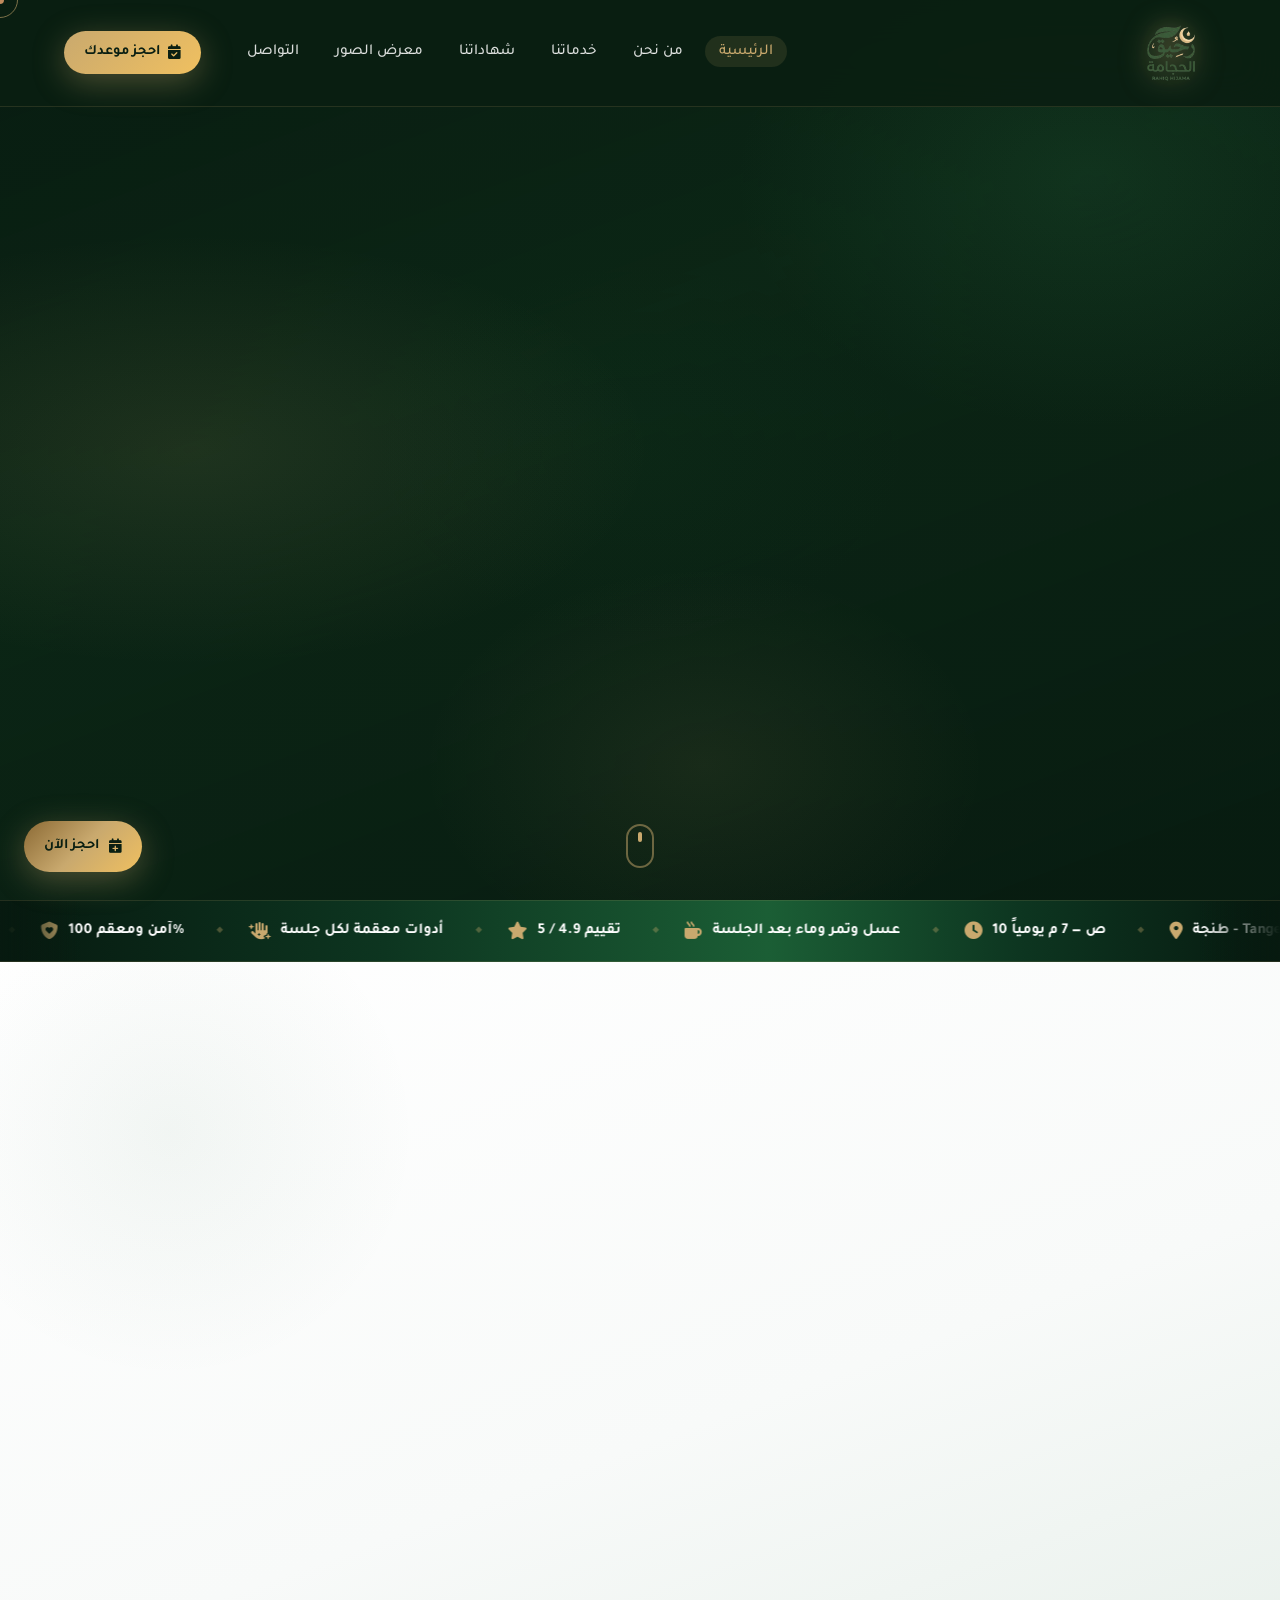
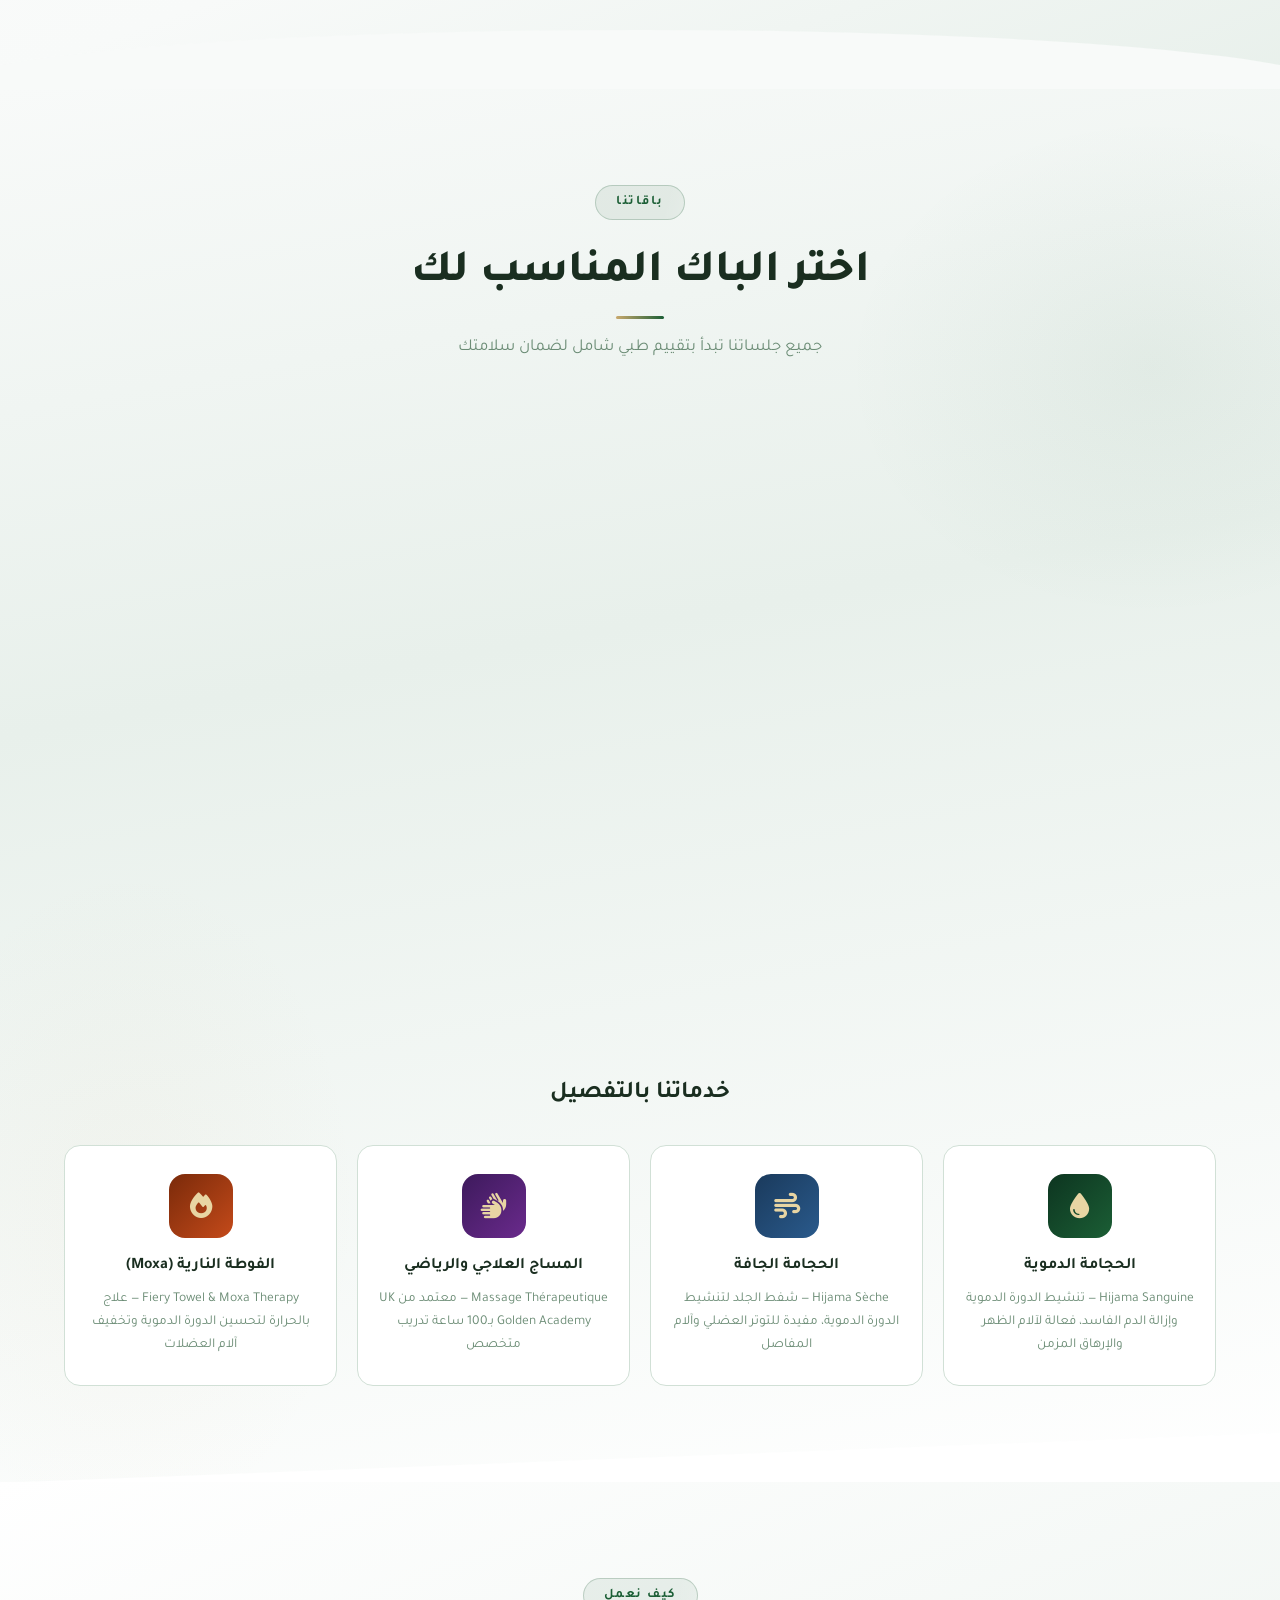
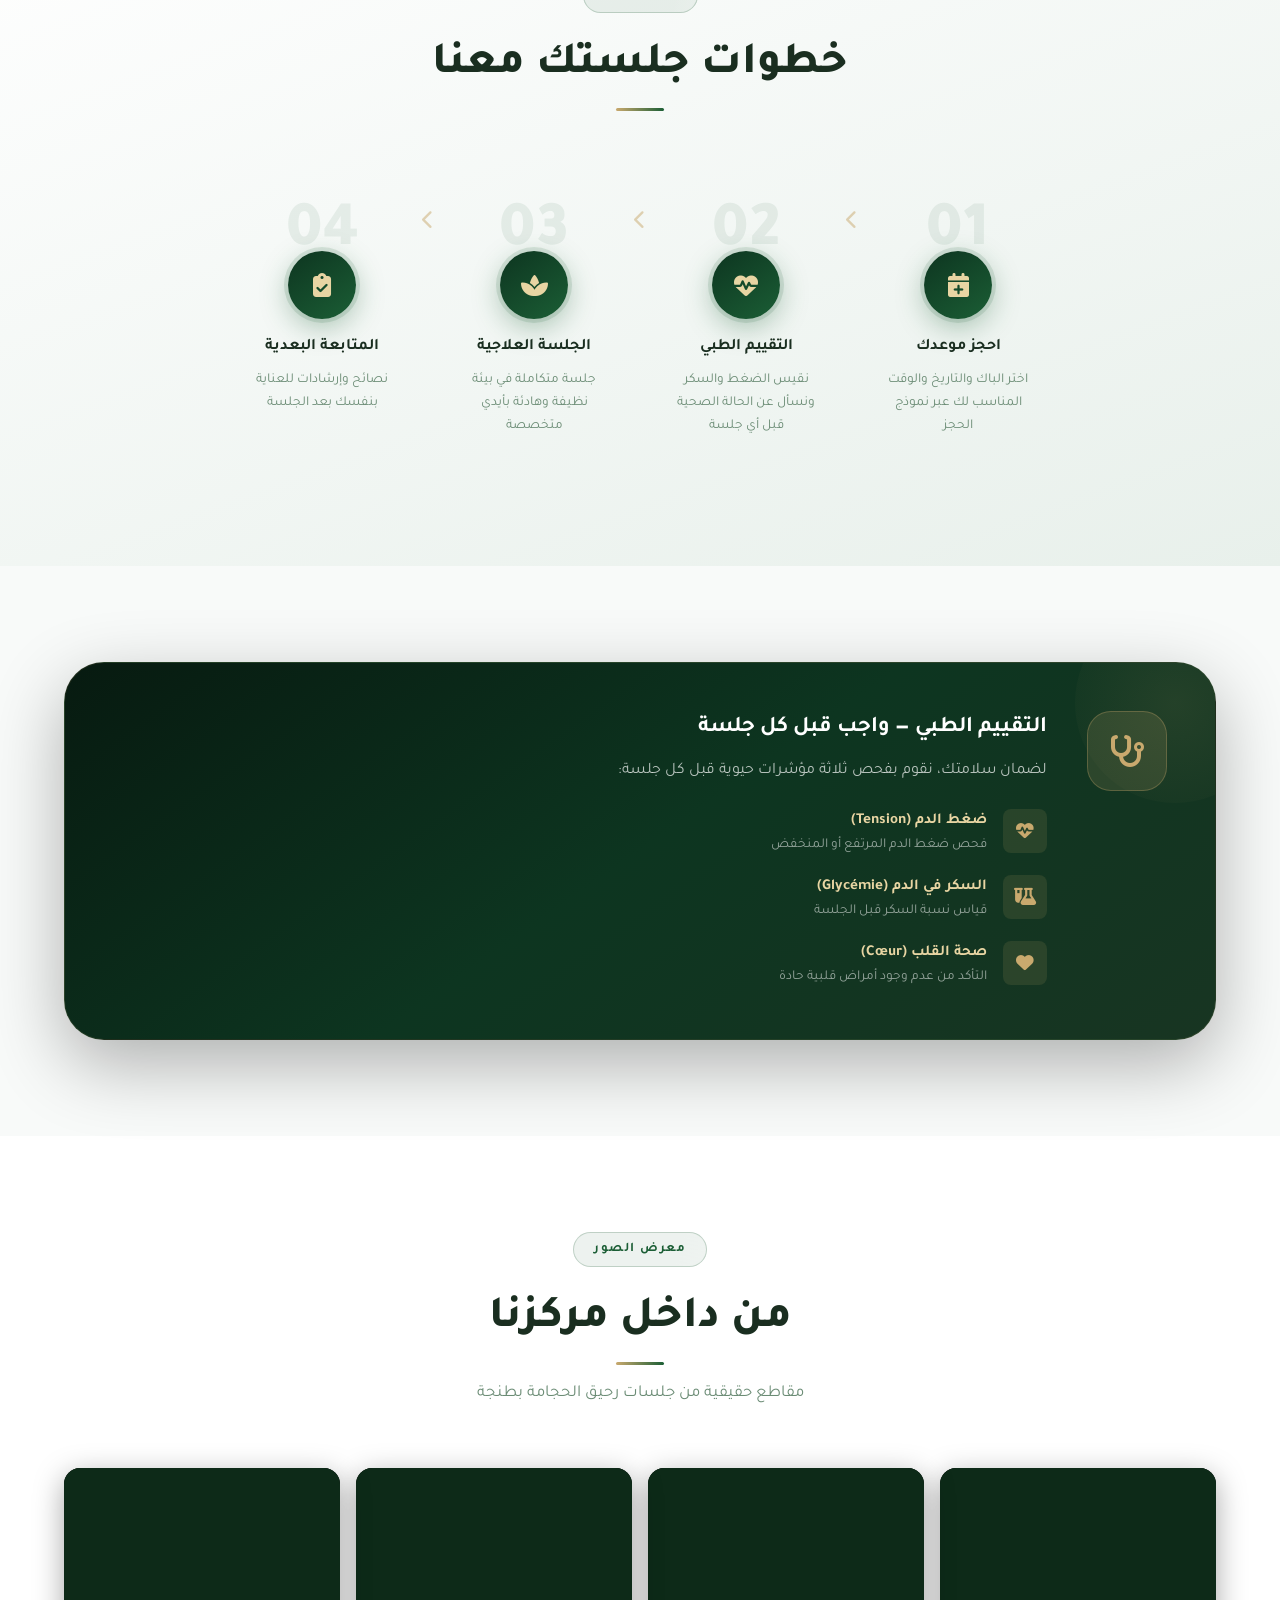
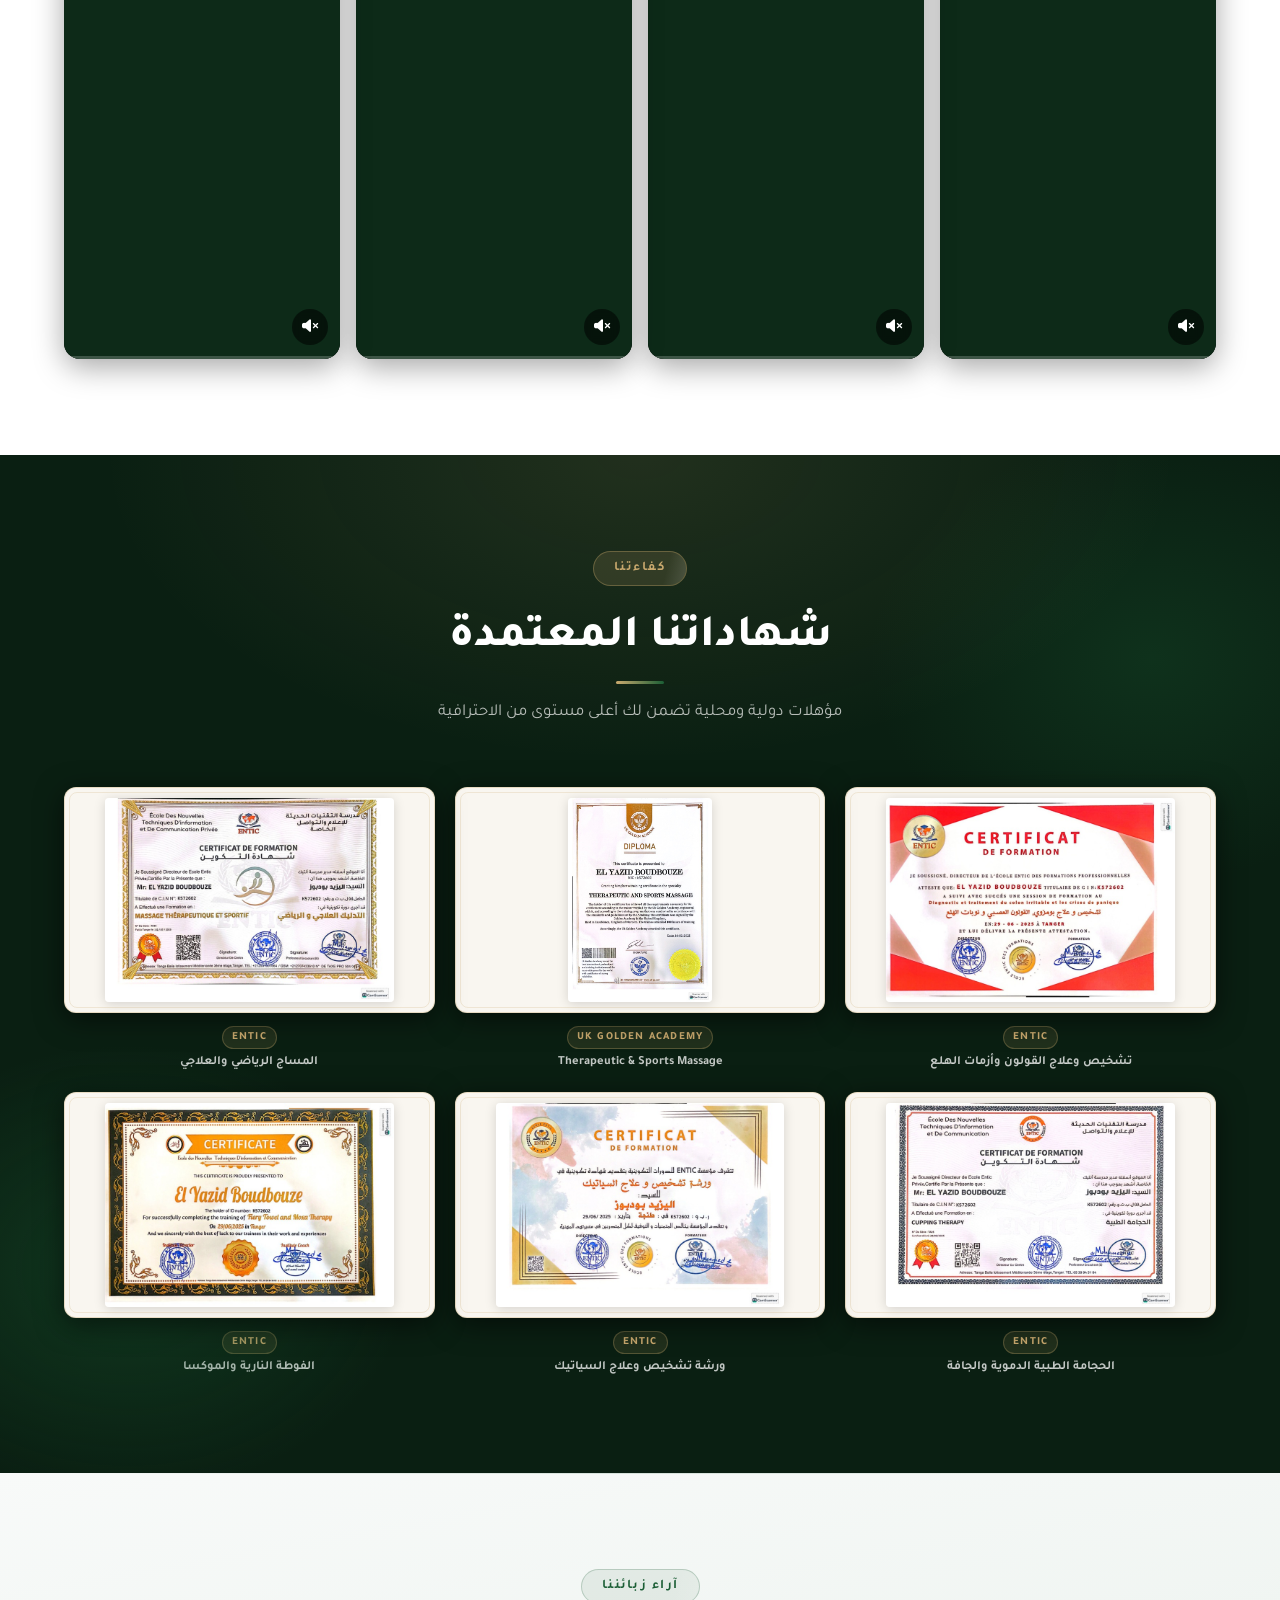
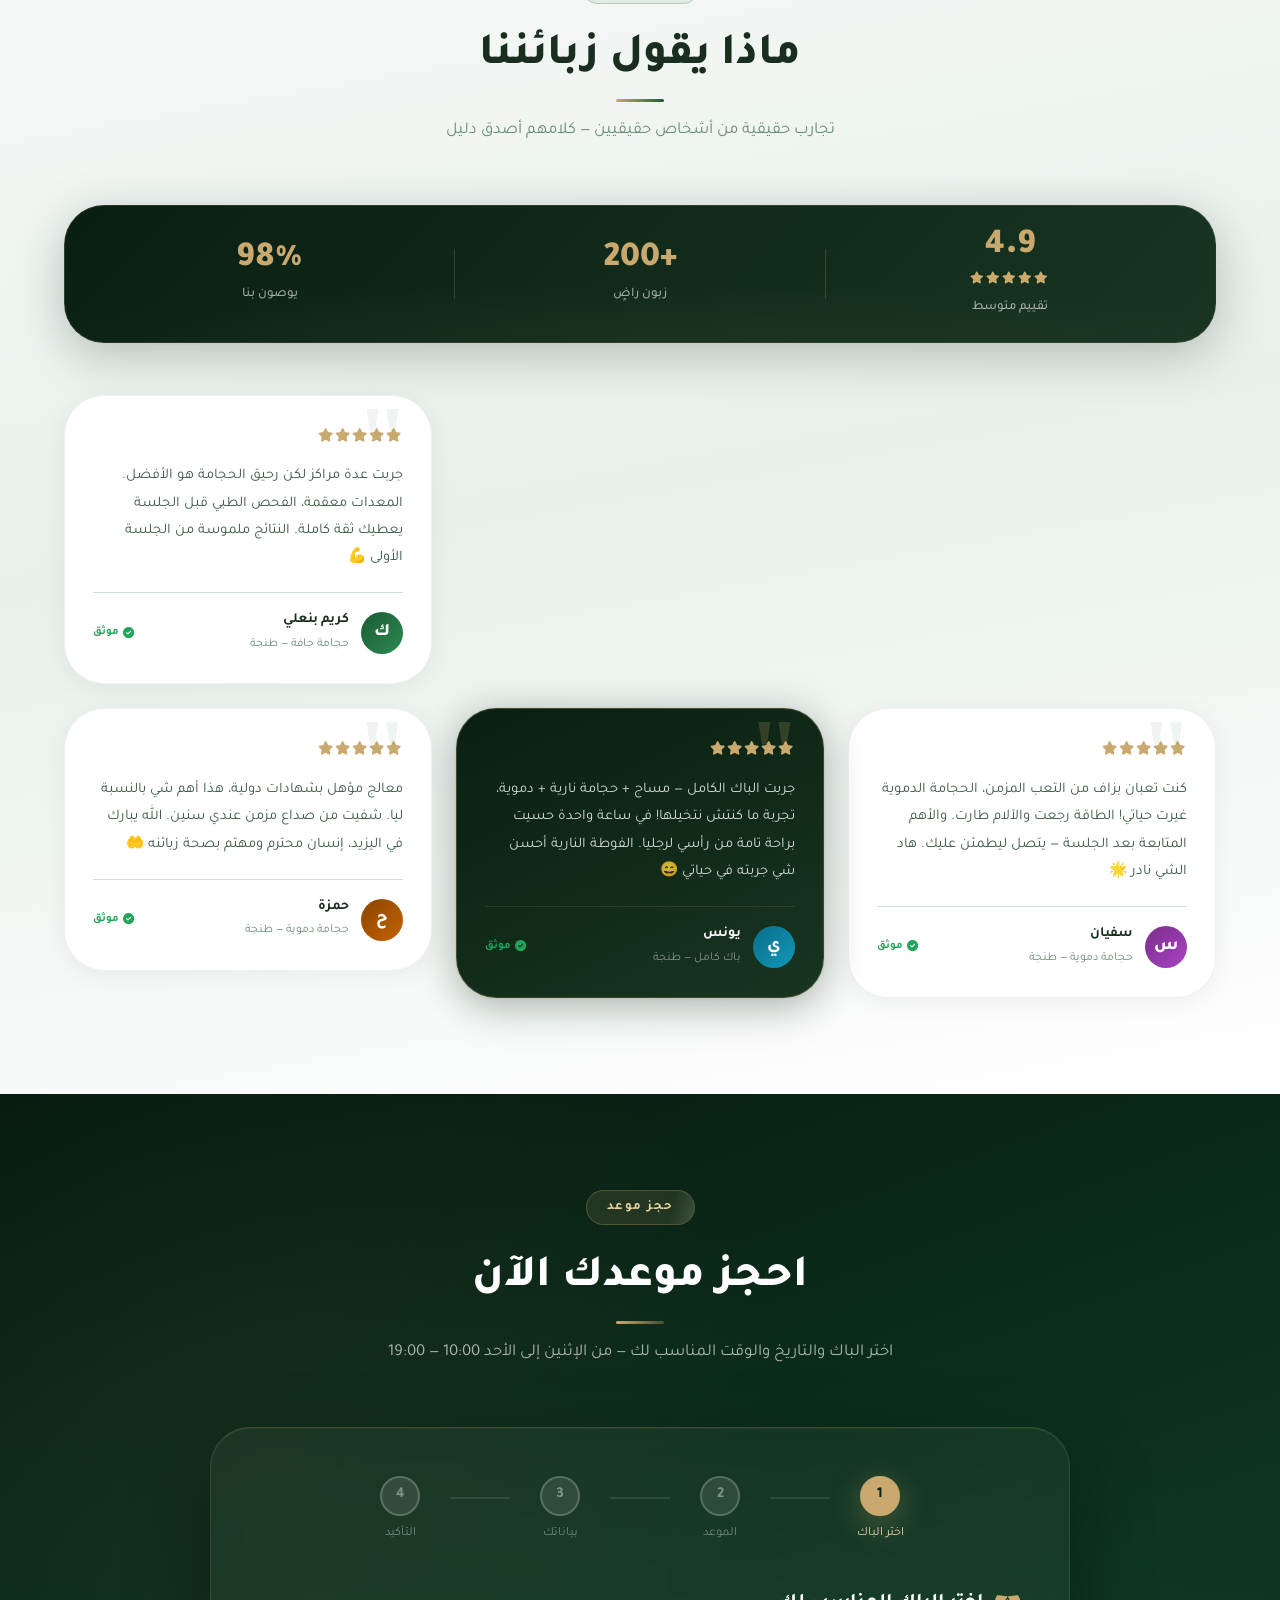
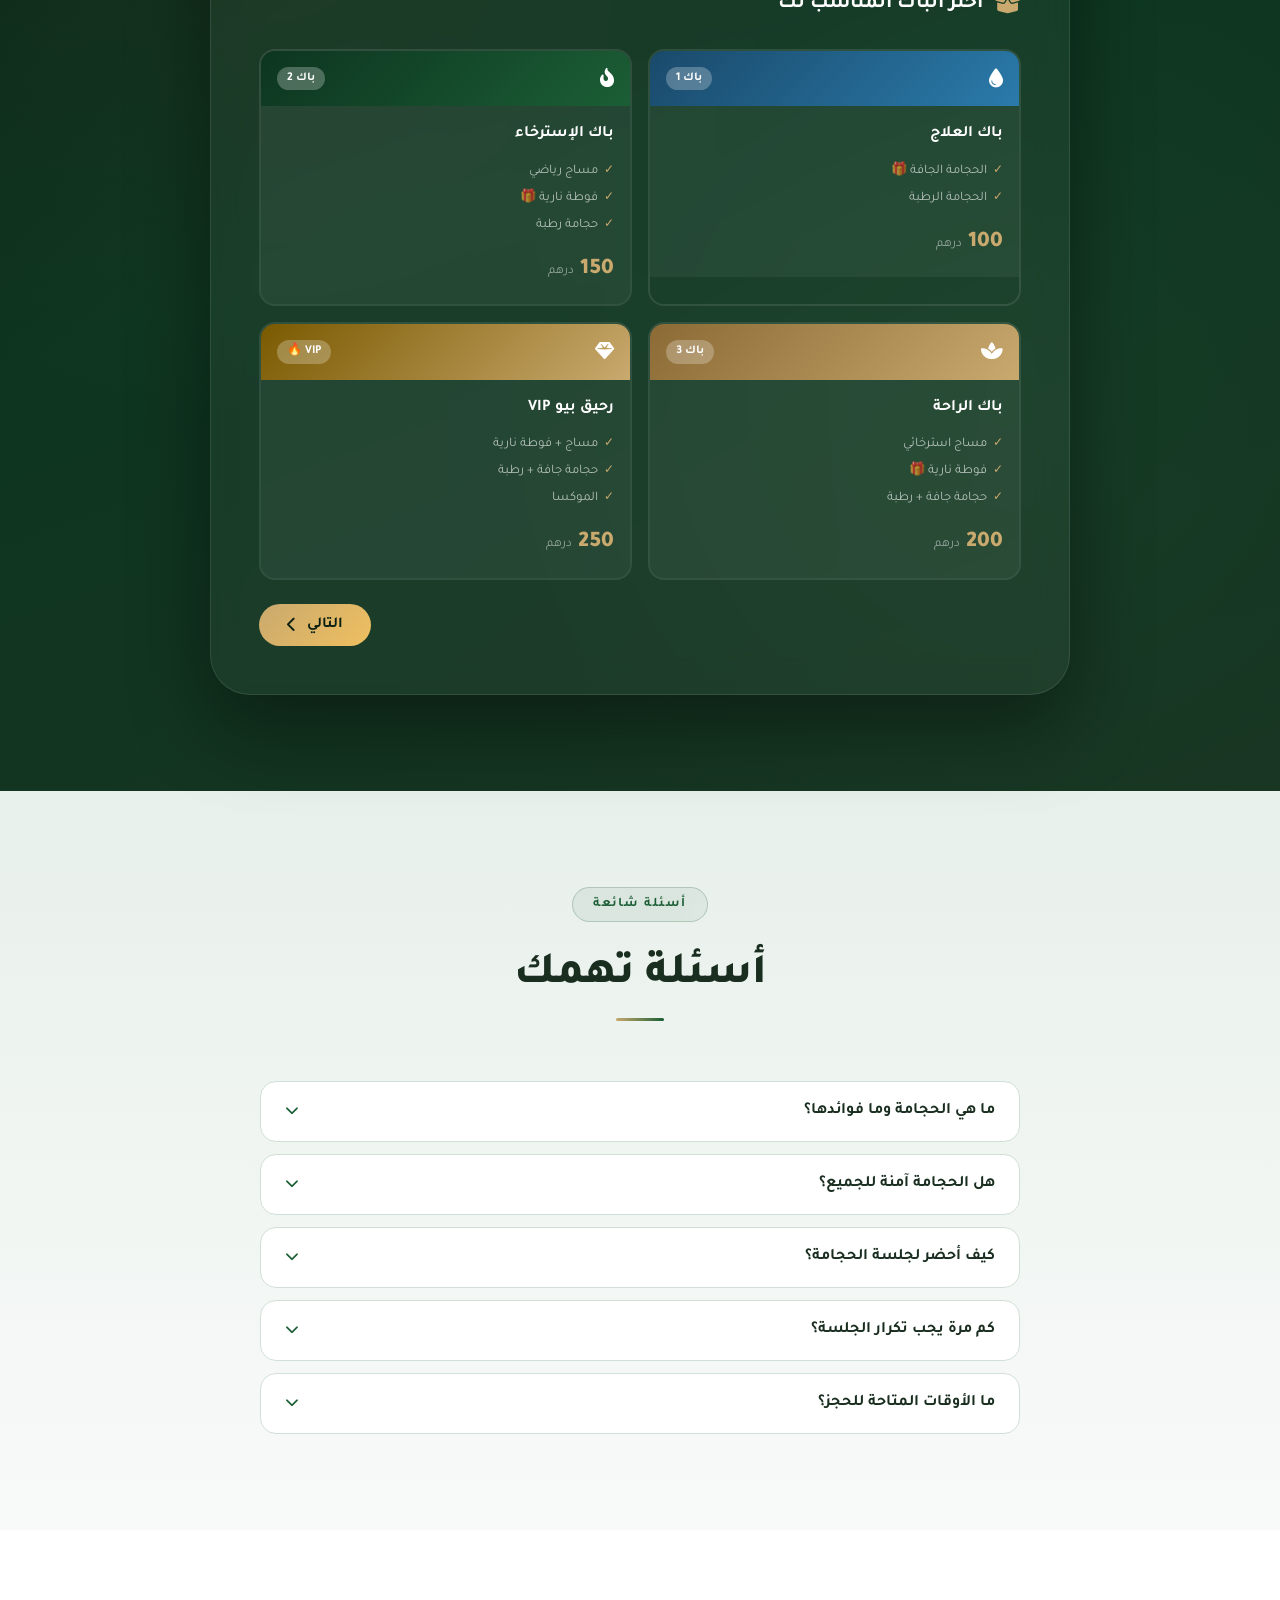
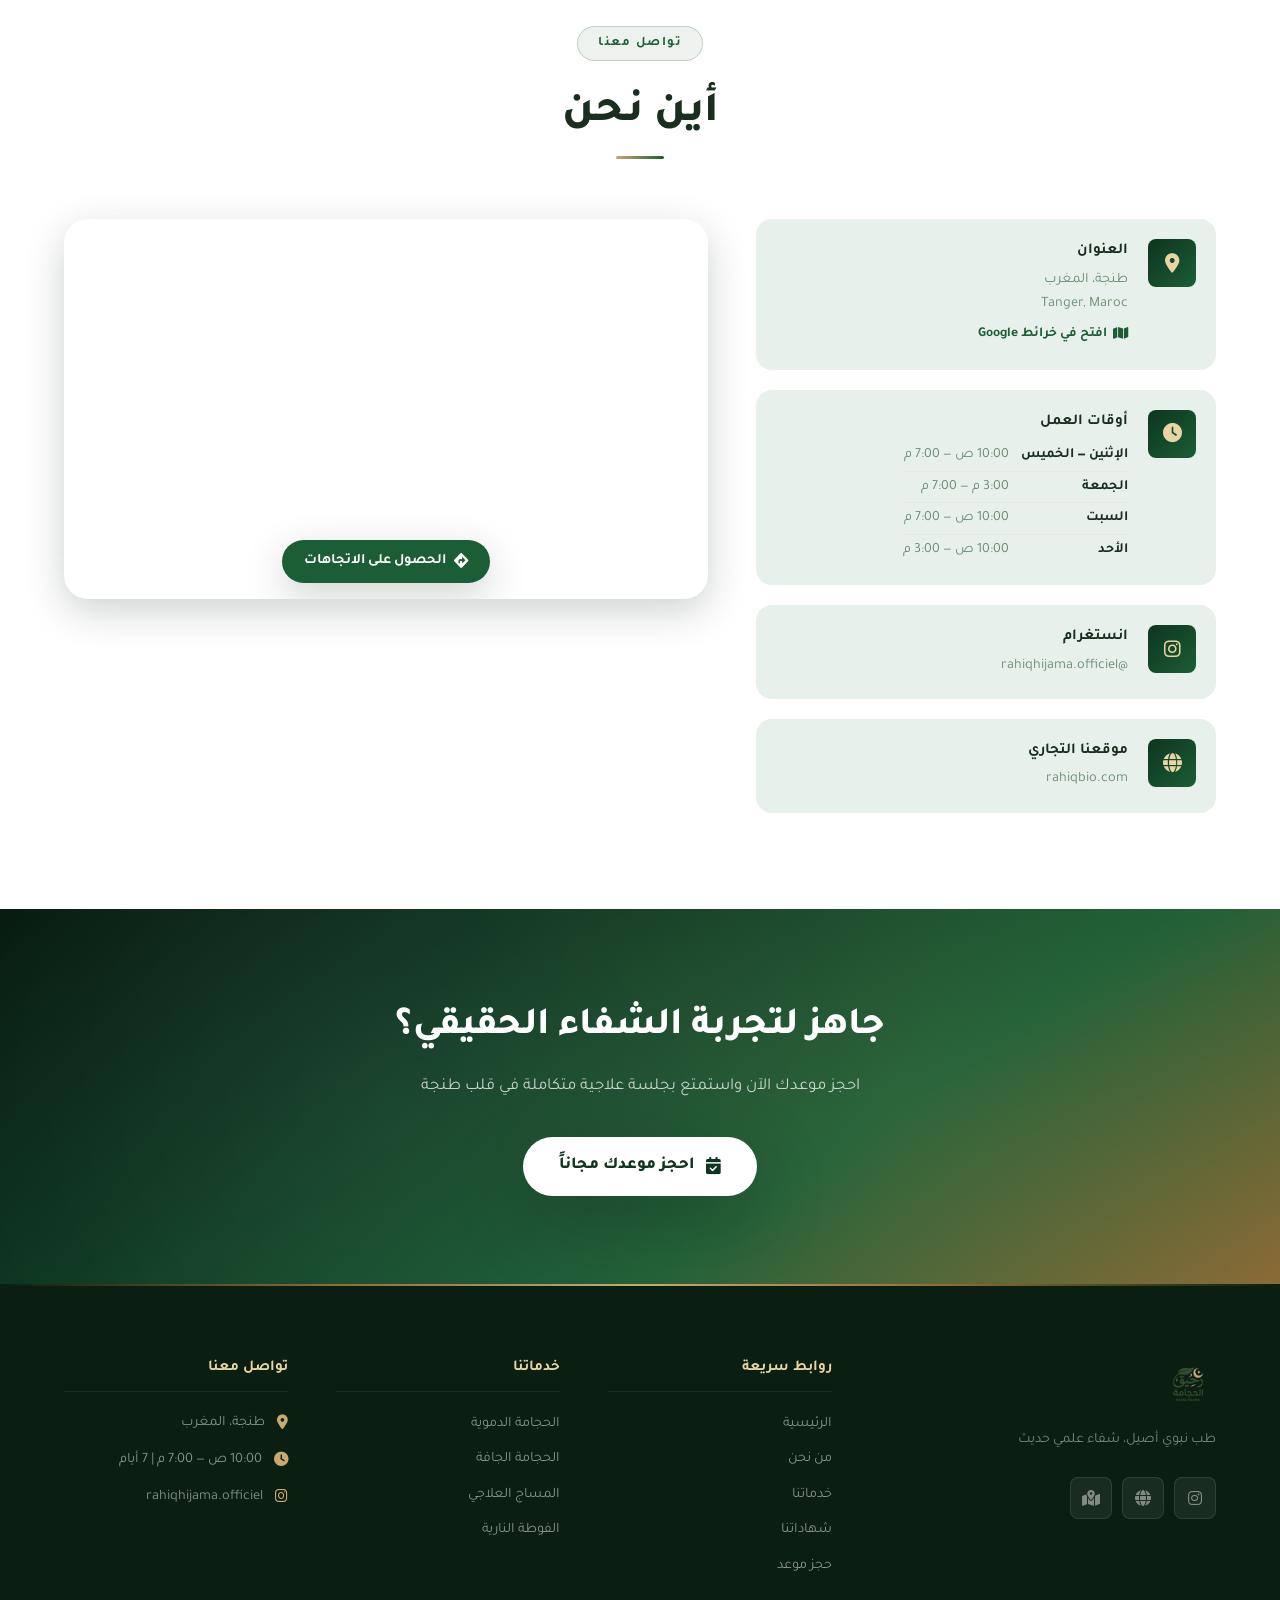
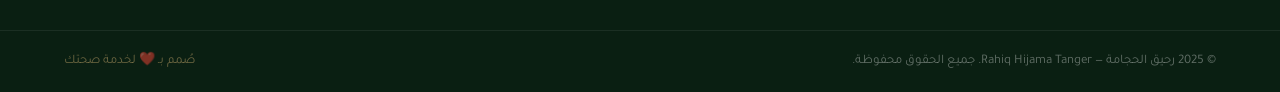
==== commit 2603b799: "Marketing: add Facebook Pixel RAHIQHIJAMA for conversion tracking Added Facebook Pixel tracking code" ====
--- a/index.html
+++ b/index.html
@@ -129,6 +129,24 @@
     ]
   }
   </script>
+
+  <!-- Meta Pixel Code -->
+  <script>
+  !function(f,b,e,v,n,t,s)
+  {if(f.fbq)return;n=f.fbq=function(){n.callMethod?
+  n.callMethod.apply(n,arguments):n.queue.push(arguments)};
+  if(!f._fbq)f._fbq=n;n.push=n;n.loaded=!0;n.version='2.0';
+  n.queue=[];t=b.createElement(e);t.async=!0;
+  t.src=v;s=b.getElementsByTagName(e)[0];
+  s.parentNode.insertBefore(t,s)}(window, document,'script',
+  'https://connect.facebook.net/en_US/fbevents.js');
+  fbq('init', '2953568854845937');
+  fbq('track', 'PageView');
+  </script>
+  <noscript><img height="1" width="1" style="display:none"
+  src="https://www.facebook.com/tr?id=2953568854845937&ev=PageView&noscript=1"
+  /></noscript>
+  <!-- End Meta Pixel Code -->
 </head>
 
 <body>
@@ -1329,5 +1347,46 @@
   </div>
 
   <script src="script.js?v=2026061203"></script>
+
+  <!-- Facebook Pixel Custom Events -->
+  <script>
+  document.addEventListener('DOMContentLoaded', function() {
+    // InitiateCheckout on all booking buttons
+    document.querySelectorAll('.btn-book-nav, .btn-primary, .btn-book-pack').forEach(function(btn) {
+      btn.addEventListener('click', function() {
+        if (typeof fbq !== 'undefined') {
+          fbq('track', 'InitiateCheckout');
+        }
+      });
+    });
+
+    // ViewContent when clicking pack/service cards
+    document.querySelectorAll('[data-pack]').forEach(function(card) {
+      card.addEventListener('click', function() {
+        if (typeof fbq !== 'undefined') {
+          fbq('track', 'ViewContent', {
+            content_name: this.getAttribute('data-pack-name') || this.getAttribute('data-pack'),
+            content_type: 'product'
+          });
+        }
+      });
+    });
+
+    // Schedule event when booking confirmation is shown
+    var confirmEl = document.getElementById('confirmationSummary');
+    if (confirmEl) {
+      new MutationObserver(function(mutations) {
+        mutations.forEach(function(m) {
+          var t = m.target;
+          var visible = t.style.display !== 'none' && !t.classList.contains('hidden');
+          if (visible && typeof fbq !== 'undefined') {
+            fbq('track', 'Schedule');
+          }
+        });
+      }).observe(confirmEl, { attributes: true, attributeFilter: ['class', 'style'] });
+    }
+  });
+  </script>
+  <!-- End Facebook Pixel Custom Events -->
 </body>
 </html>
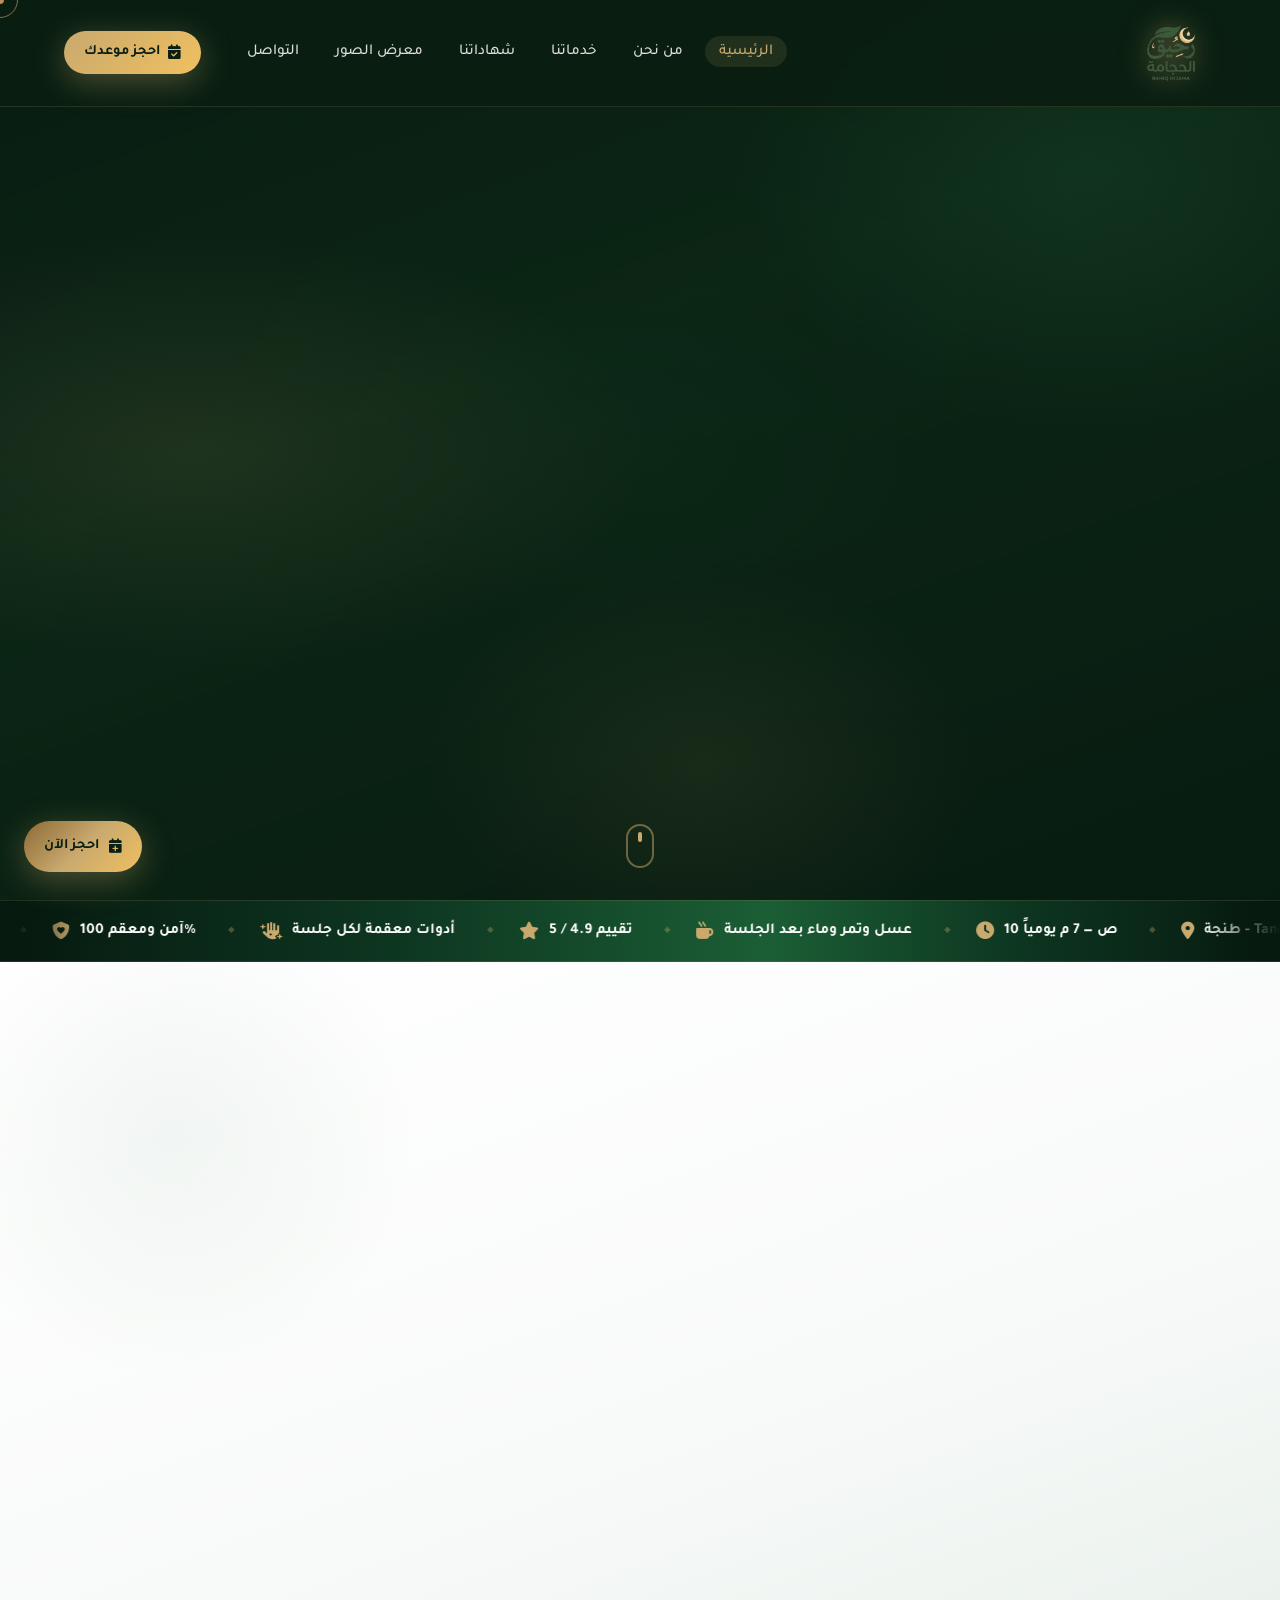
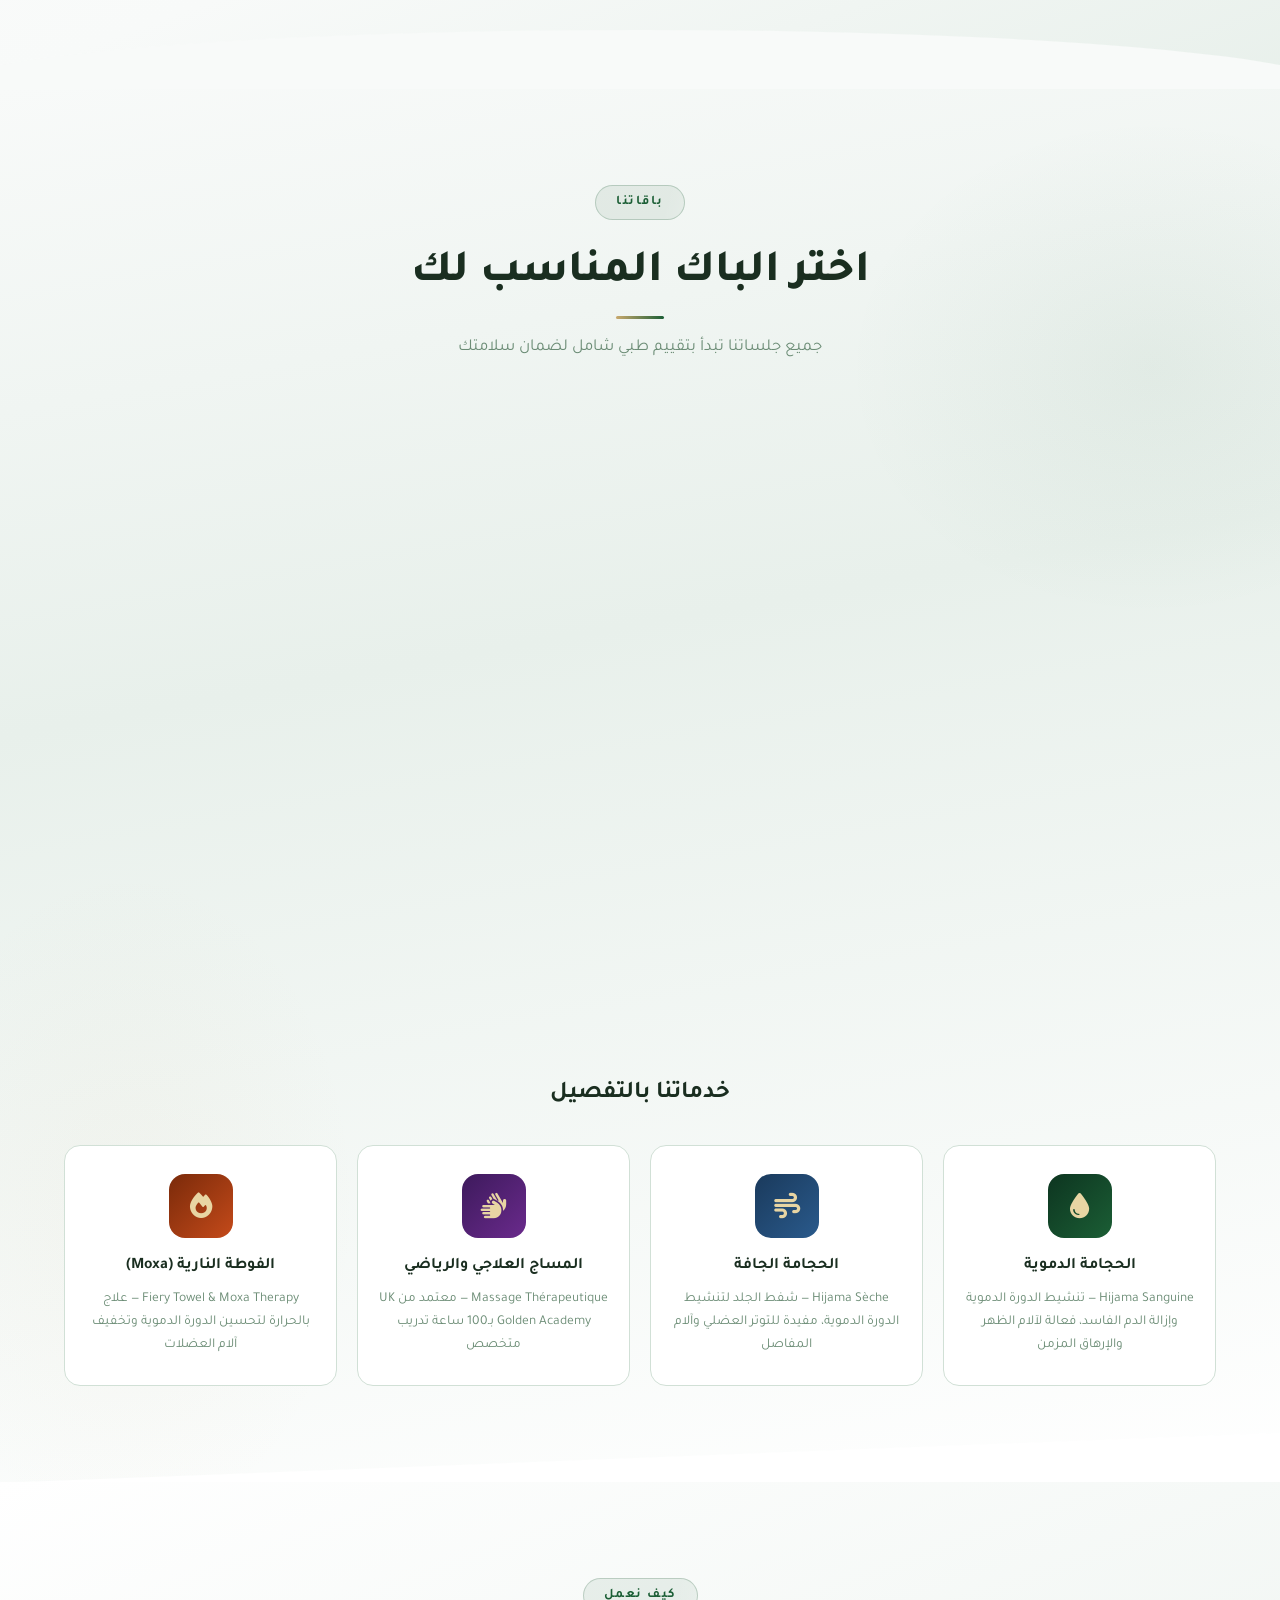
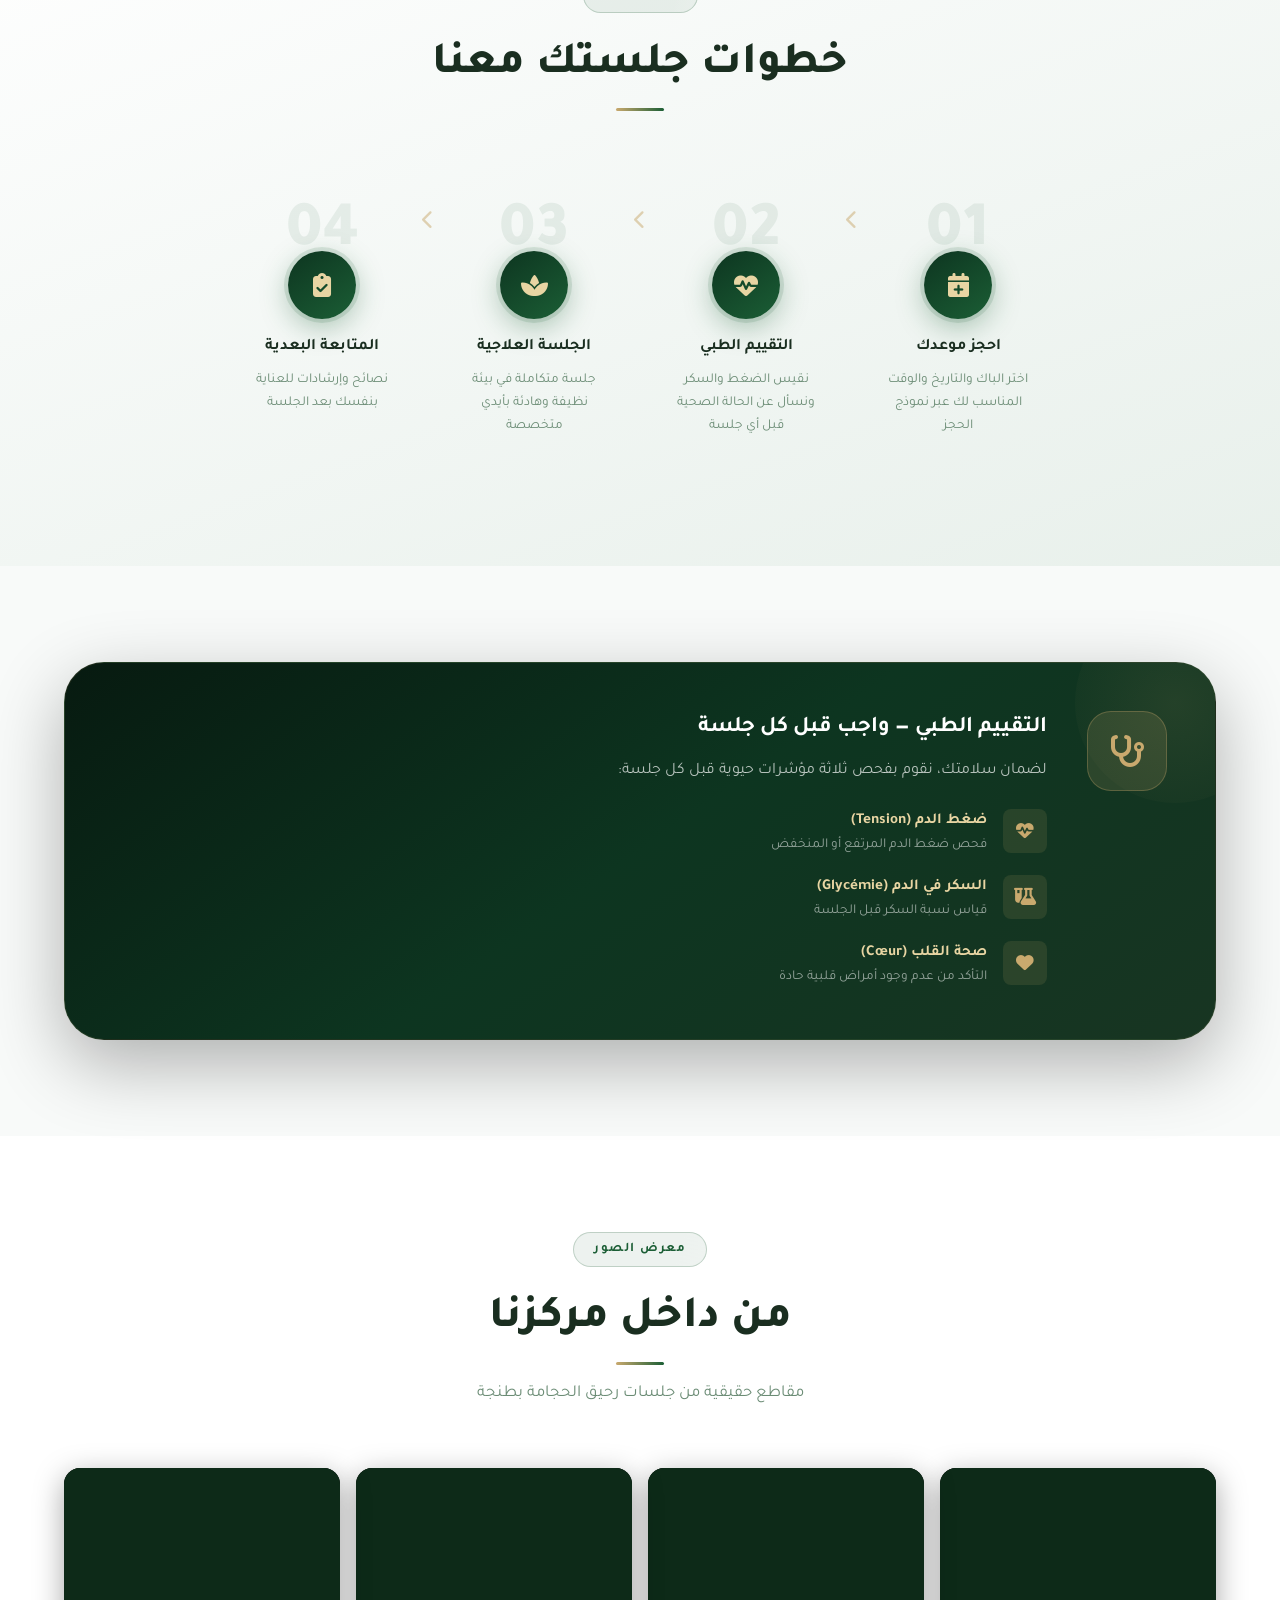
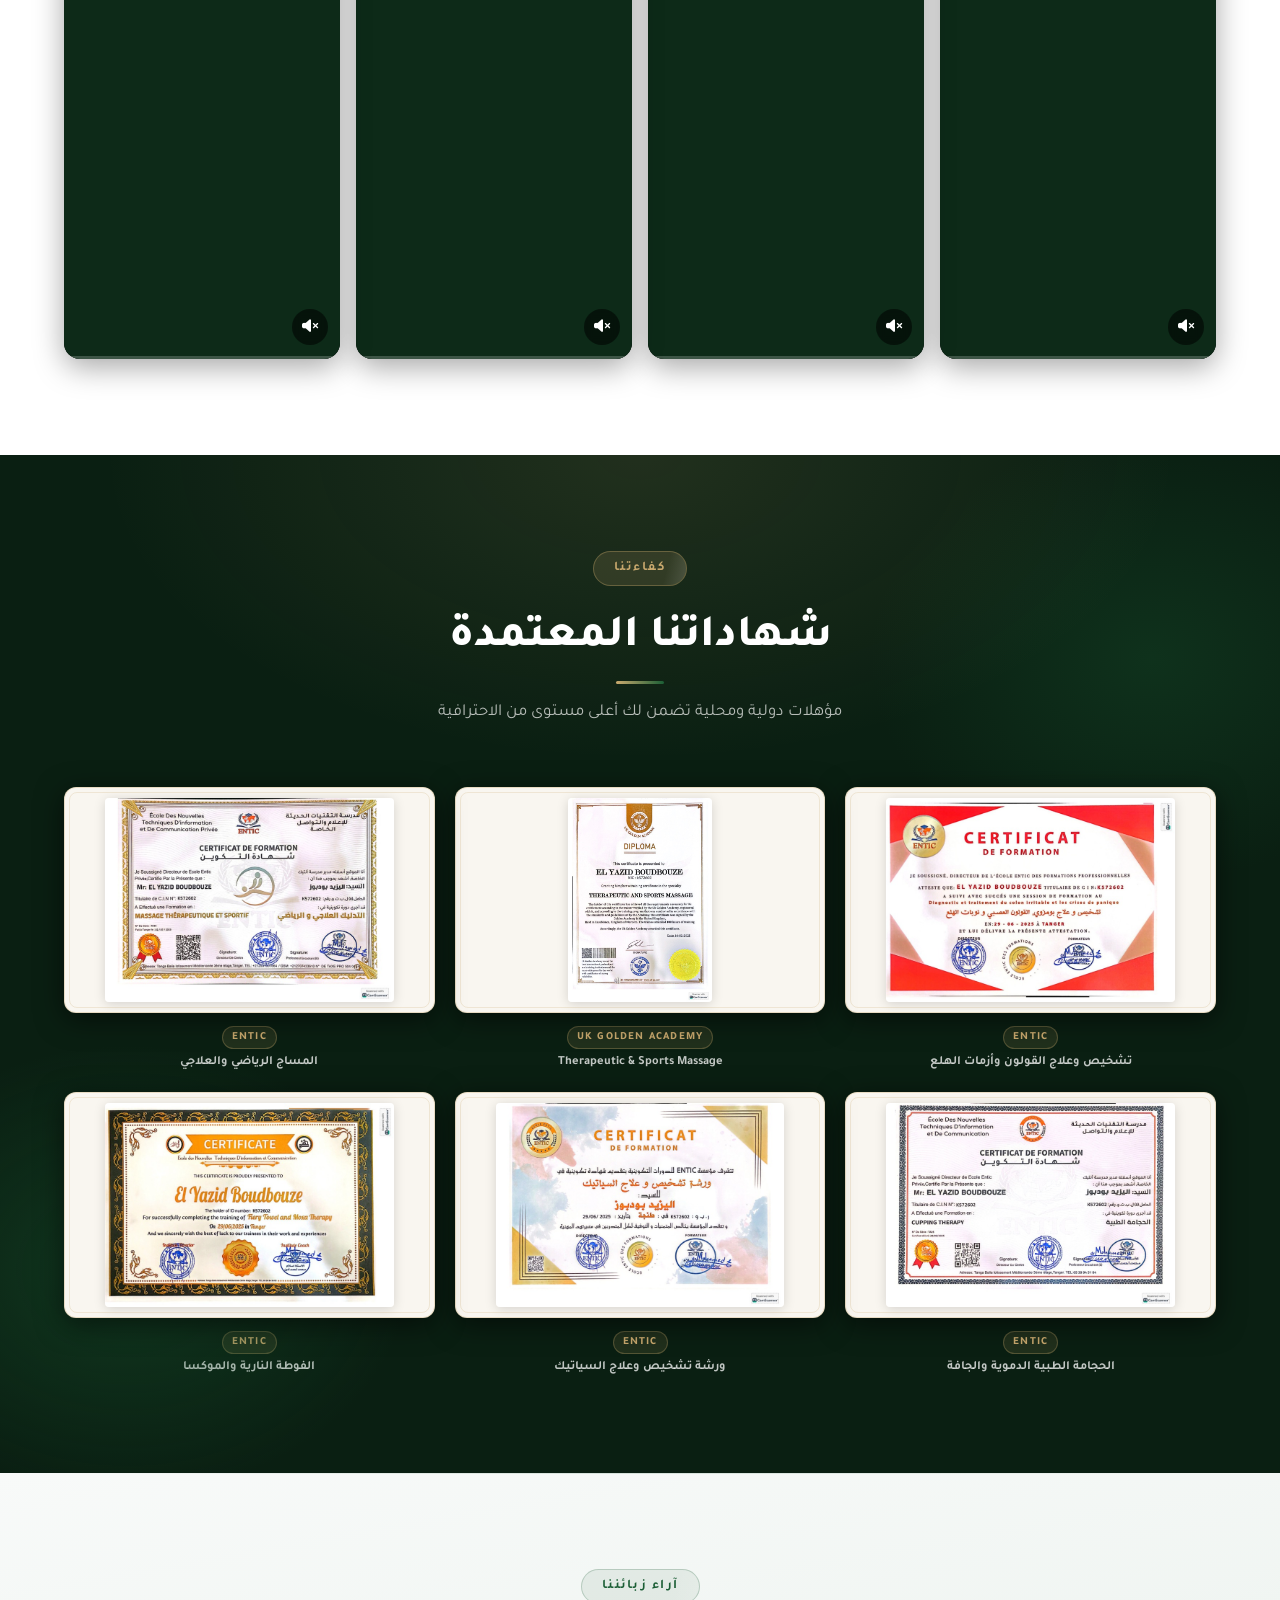
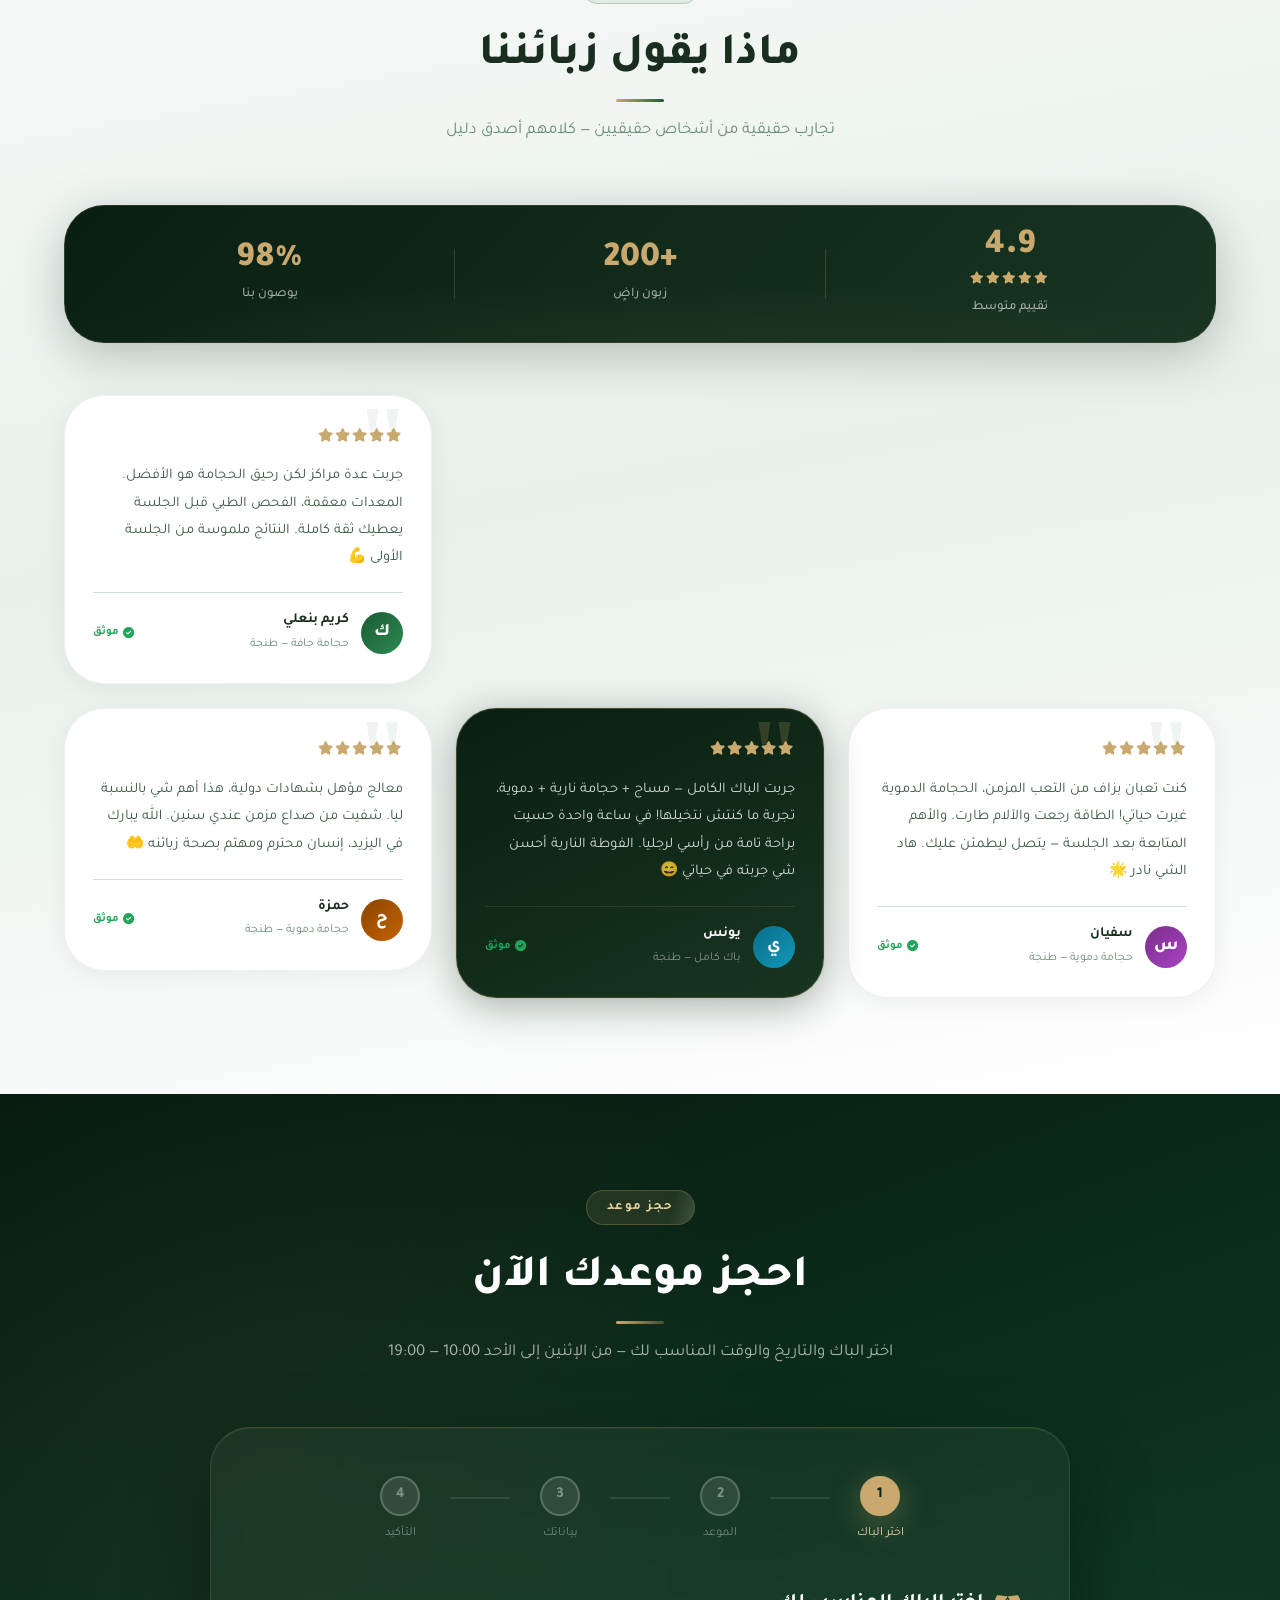
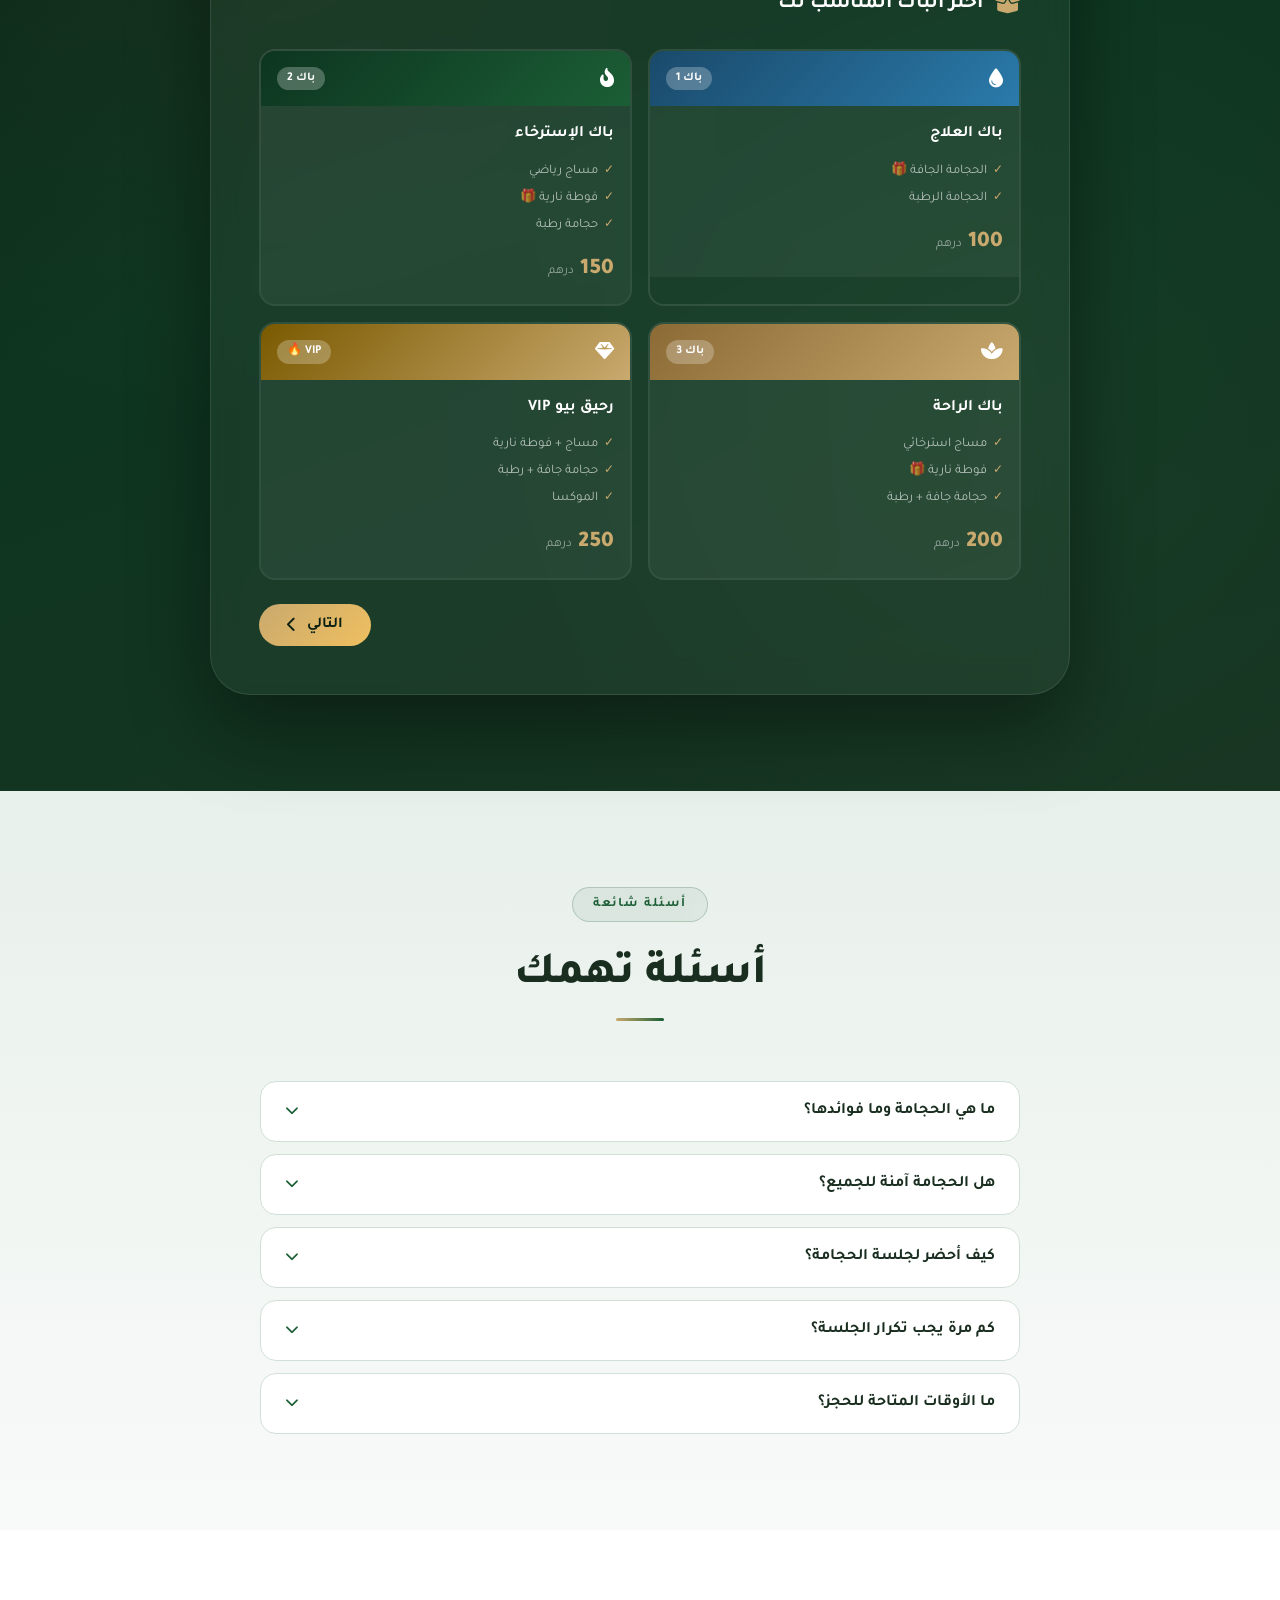
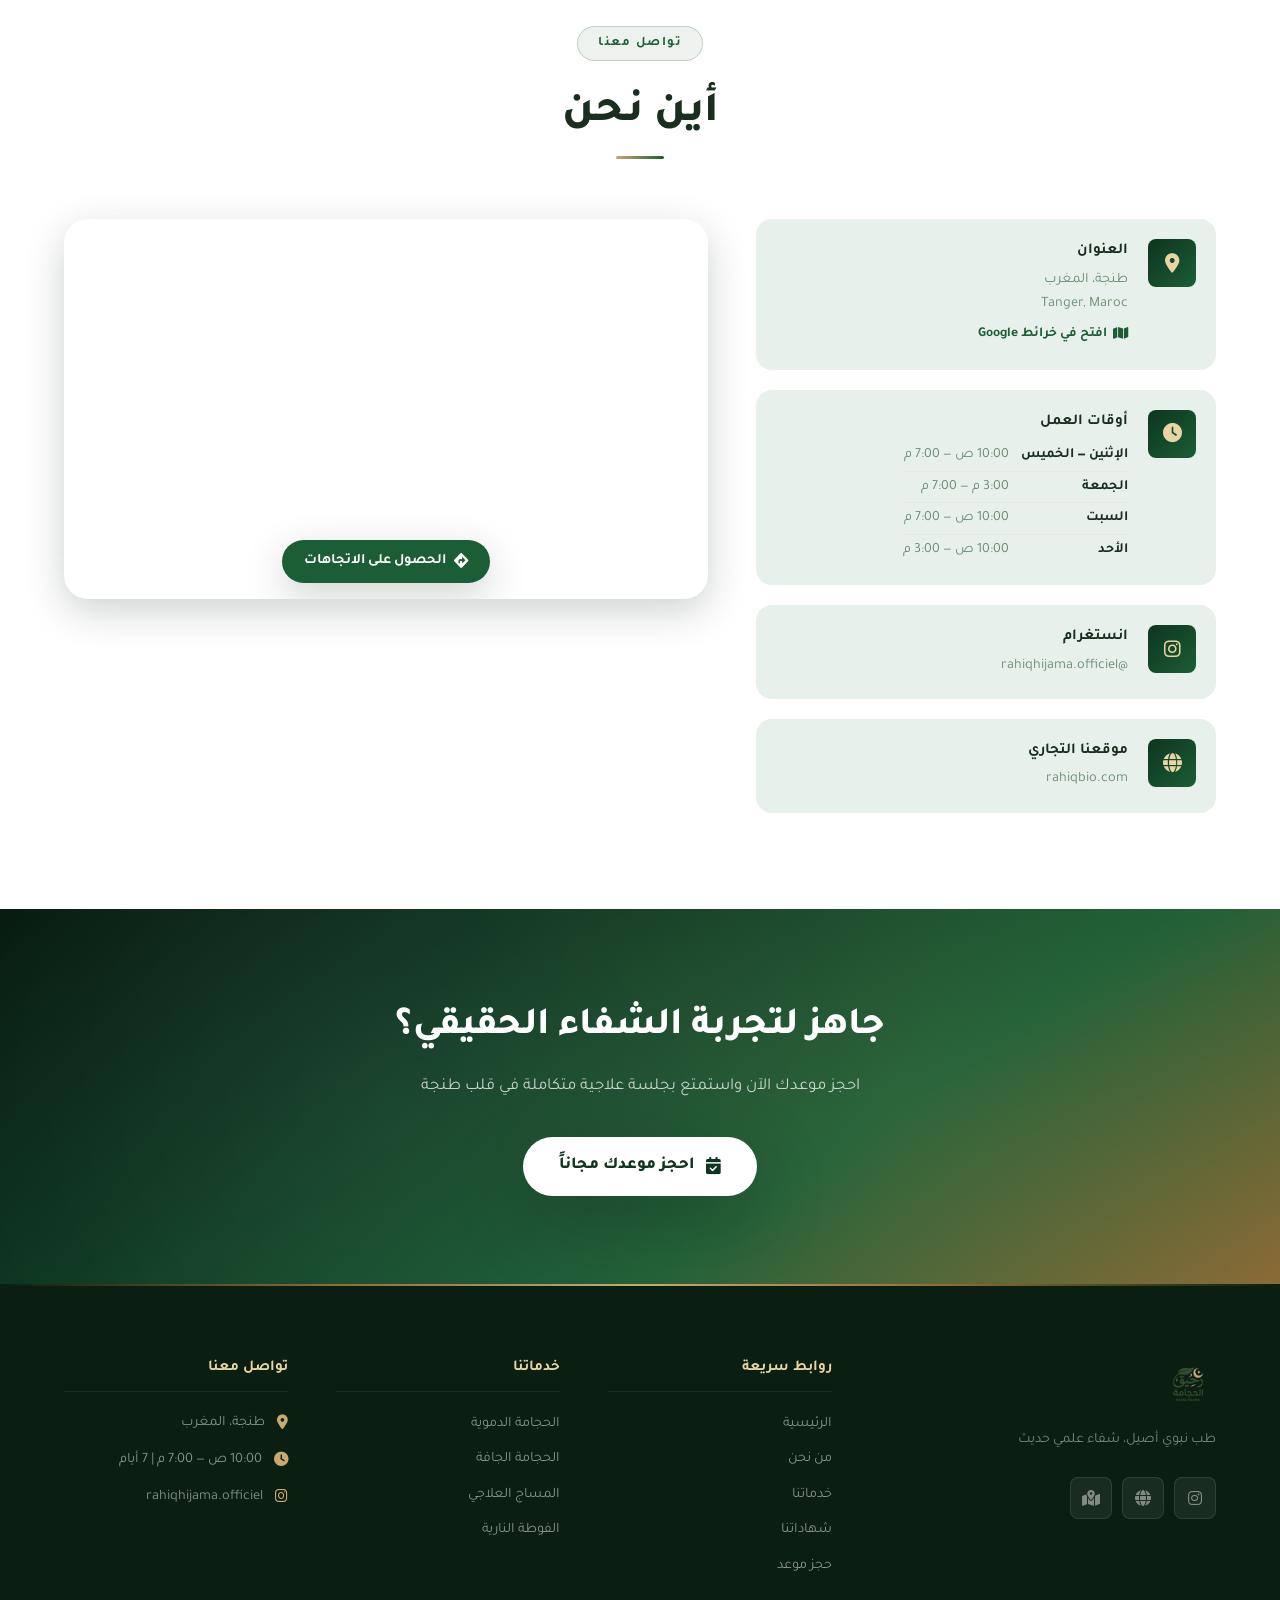
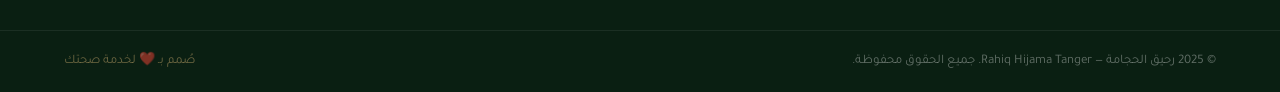
==== commit 65e9233e: "إصلاح نظام الحجز: السماح بحجز اليوم الحالي مع فلترة الساعات الماضية - السماح باختيار اليوم الحالي في" ====
--- a/index.html
+++ b/index.html
@@ -1346,7 +1346,7 @@
     <img id="lightboxImg" src="" alt="">
   </div>
 
-  <script src="script.js?v=2026061203"></script>
+  <script src="script.js?v=2026061204"></script>
 
   <!-- Facebook Pixel Custom Events -->
   <script>
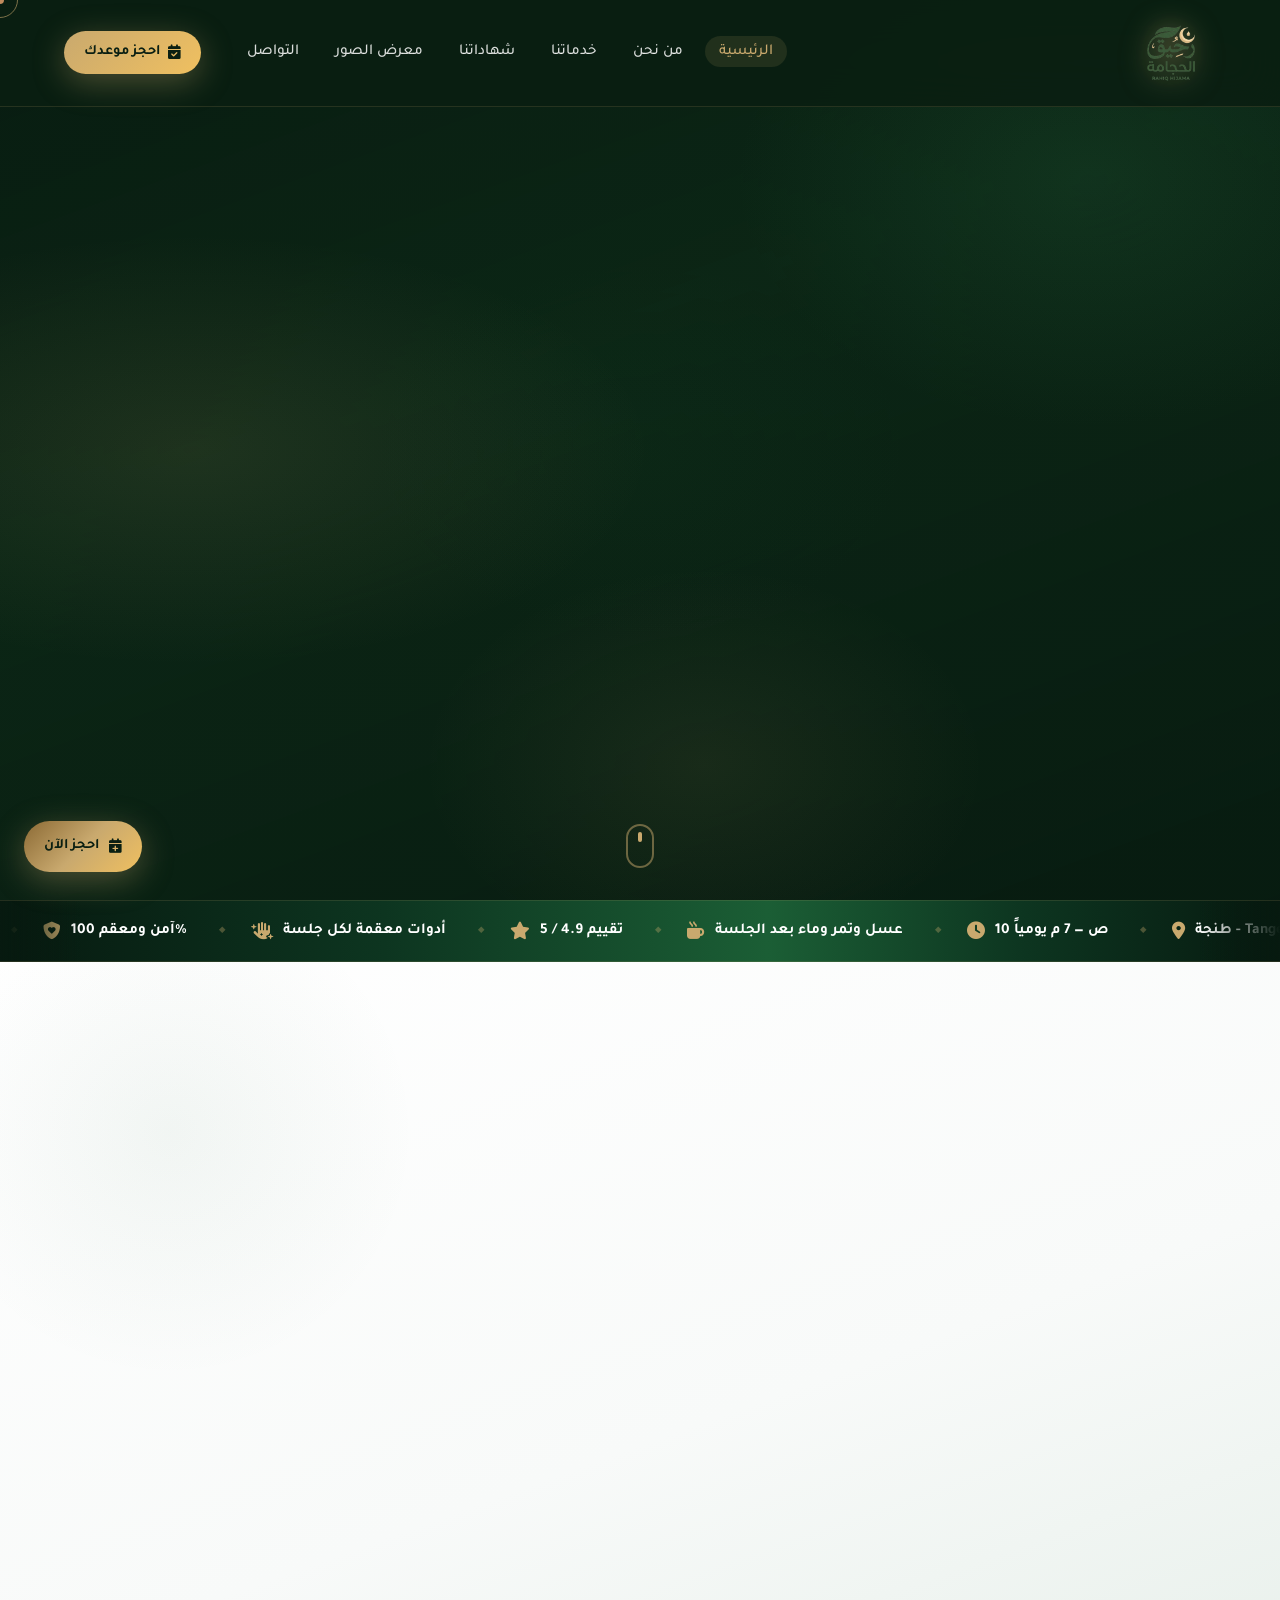
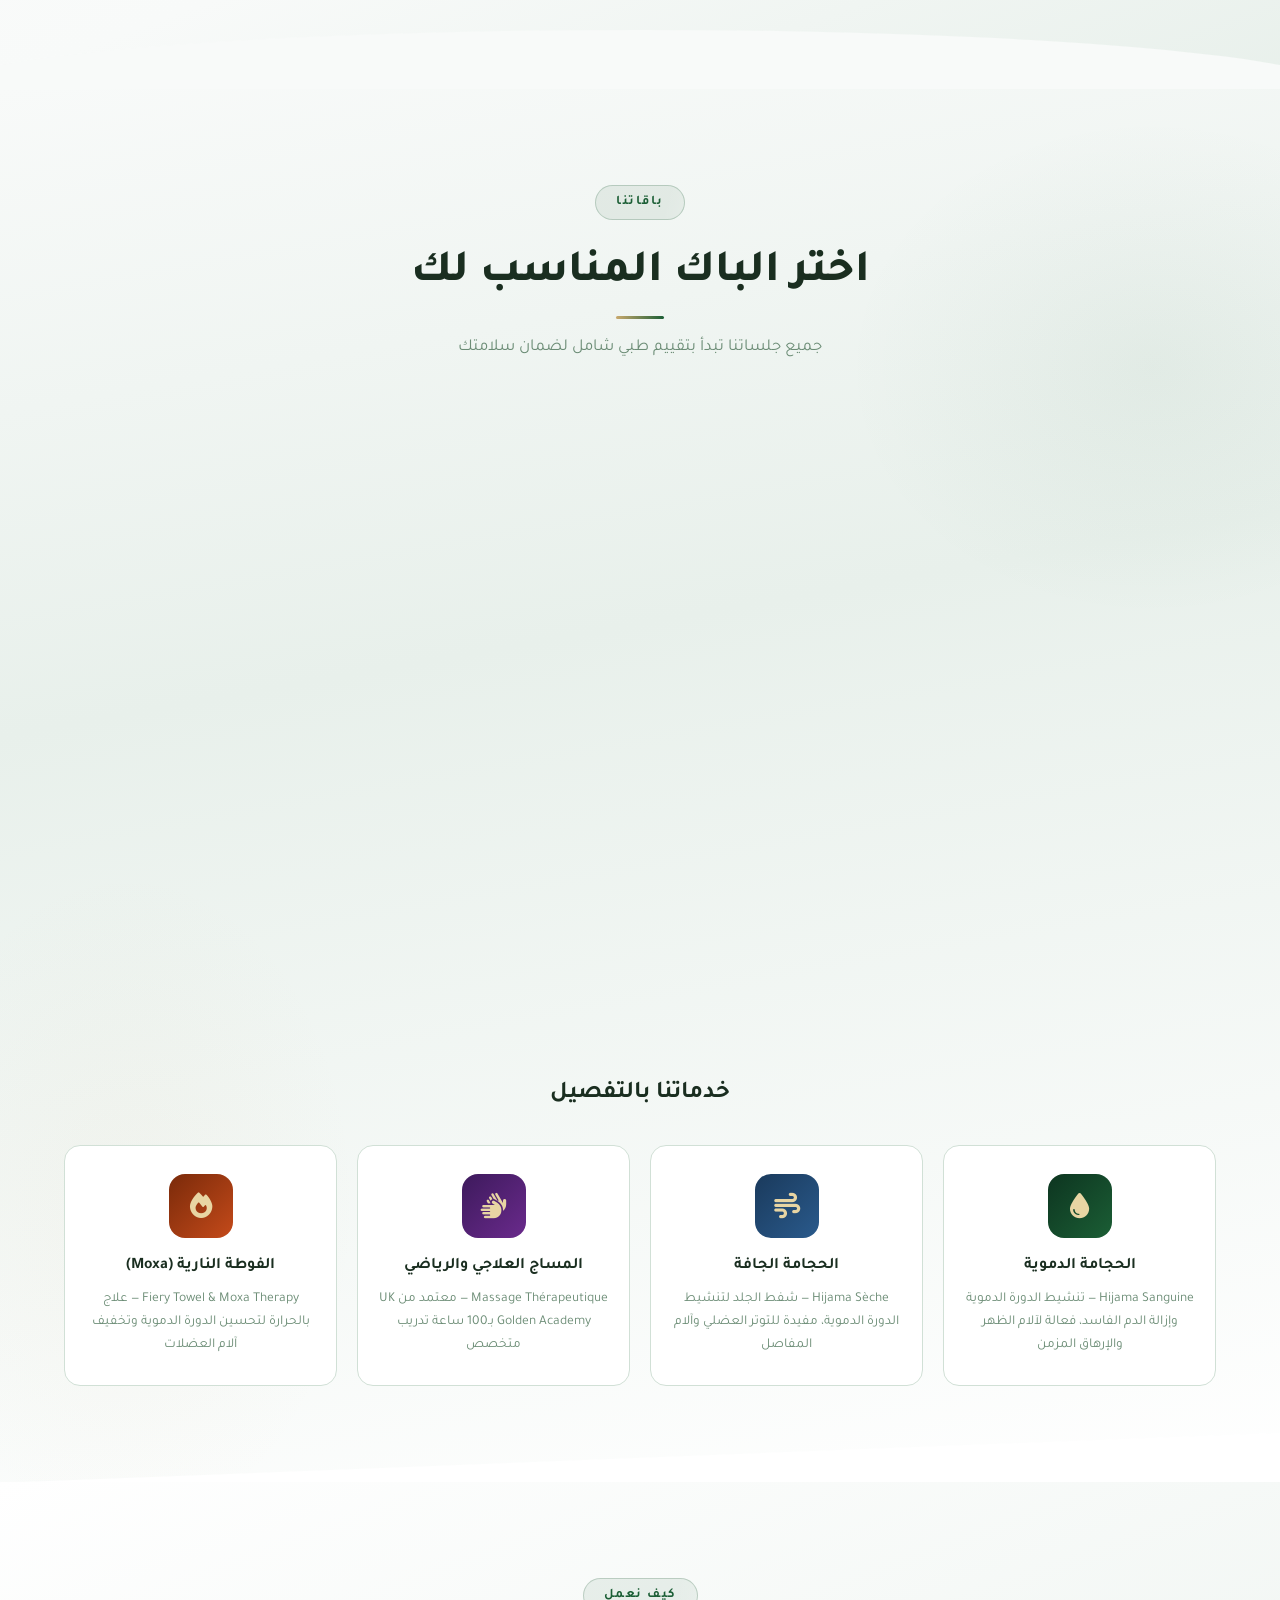
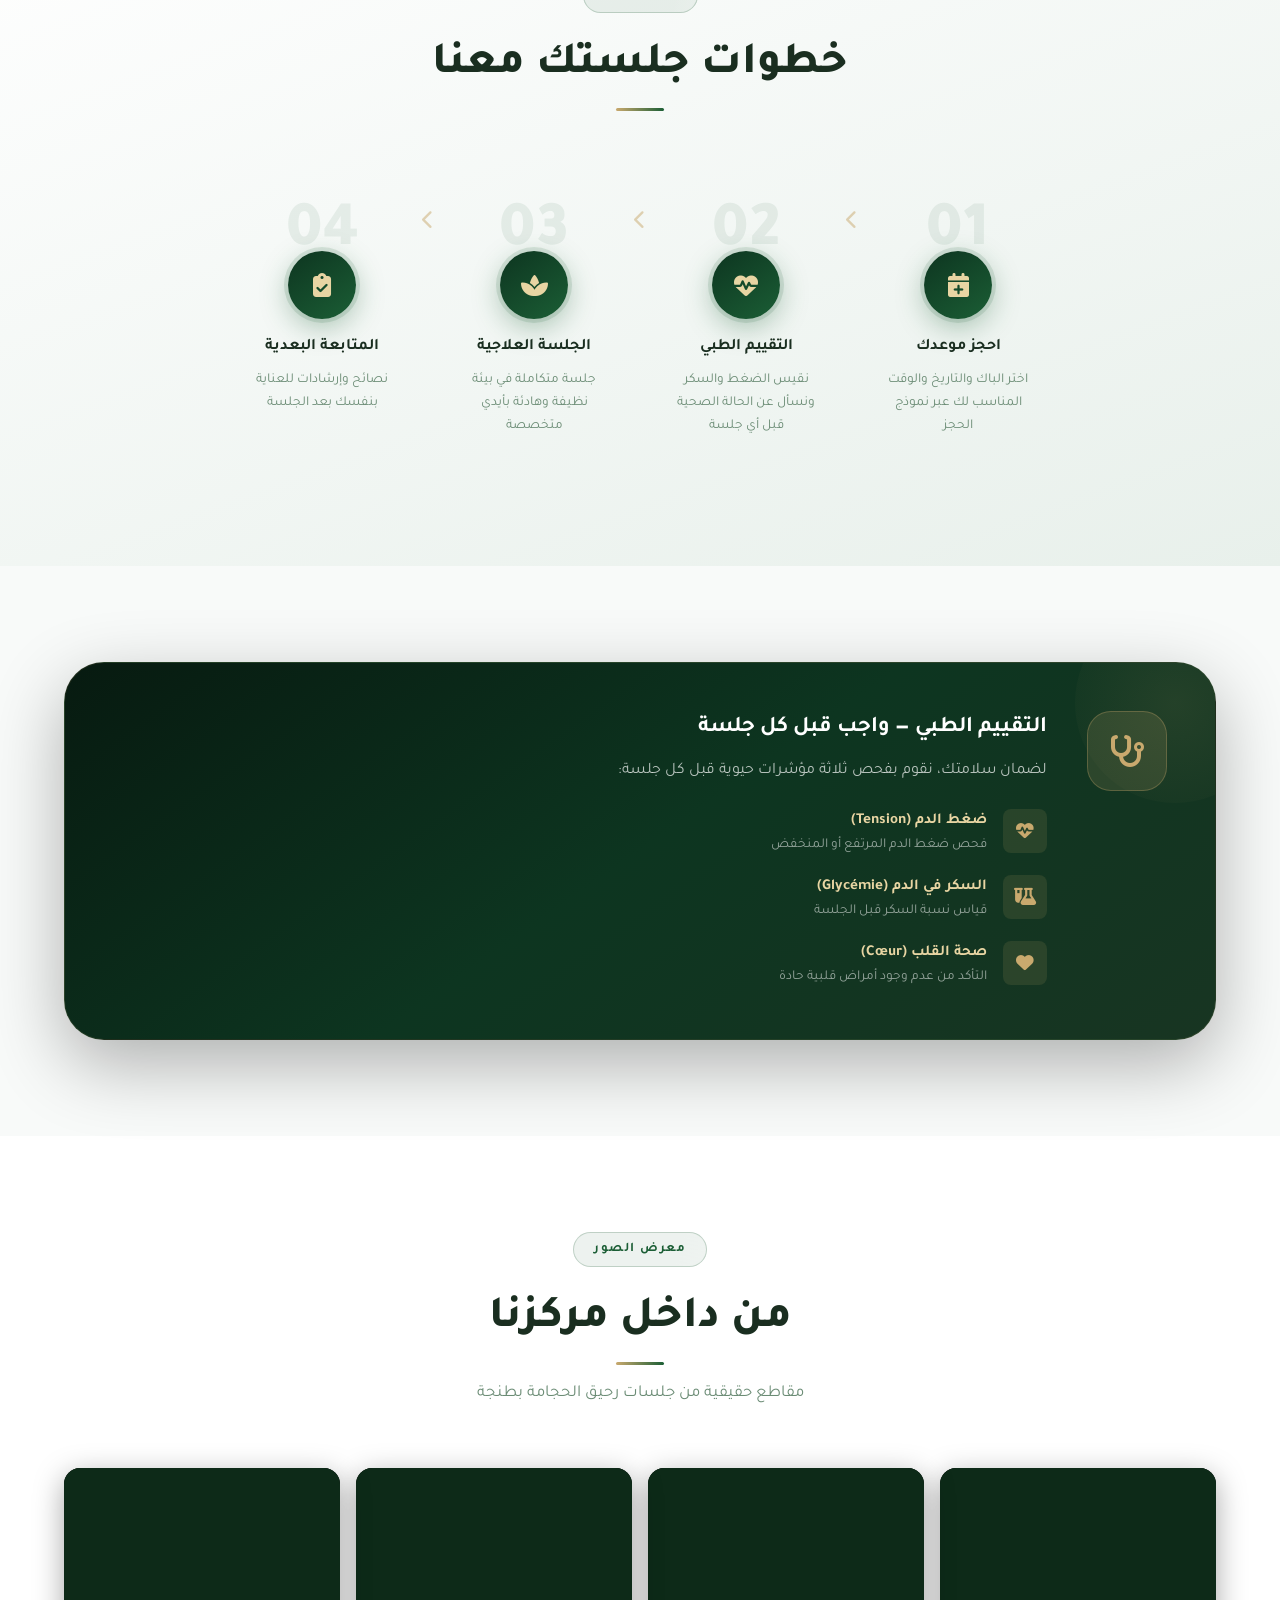
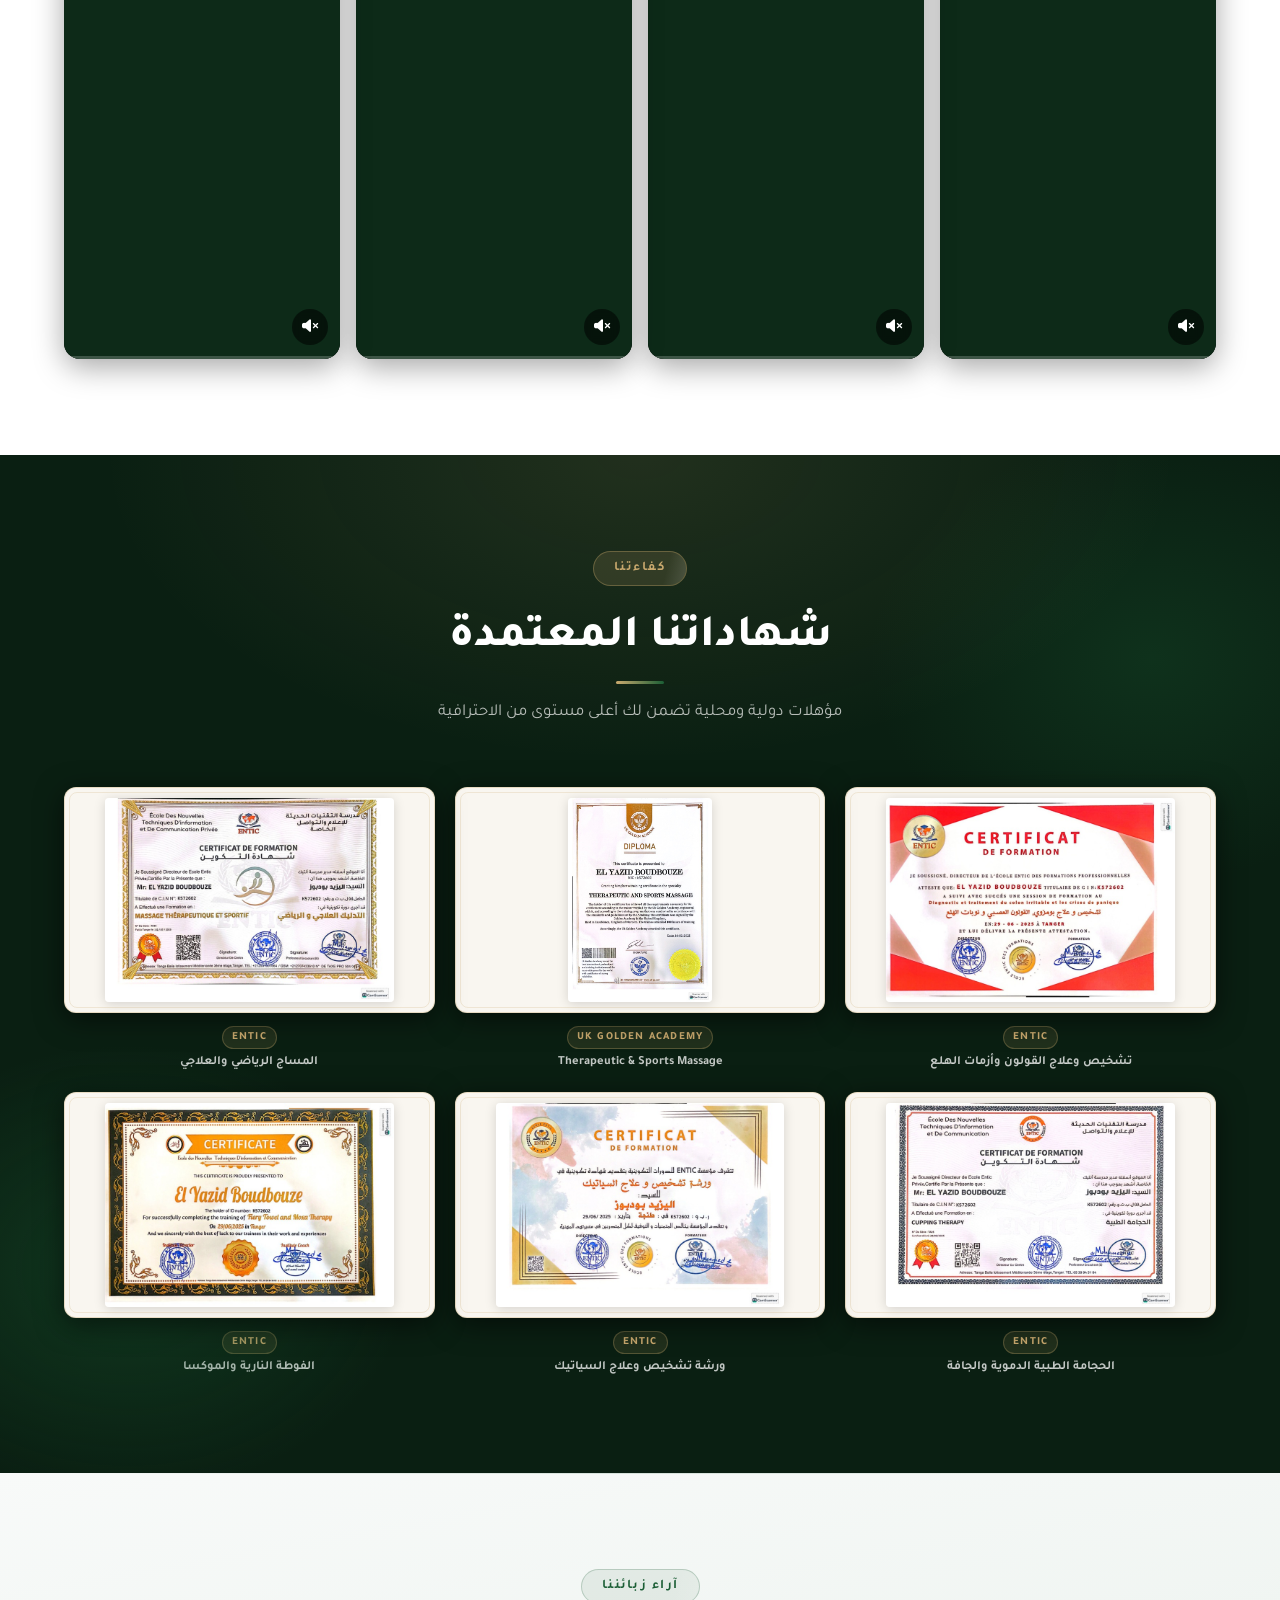
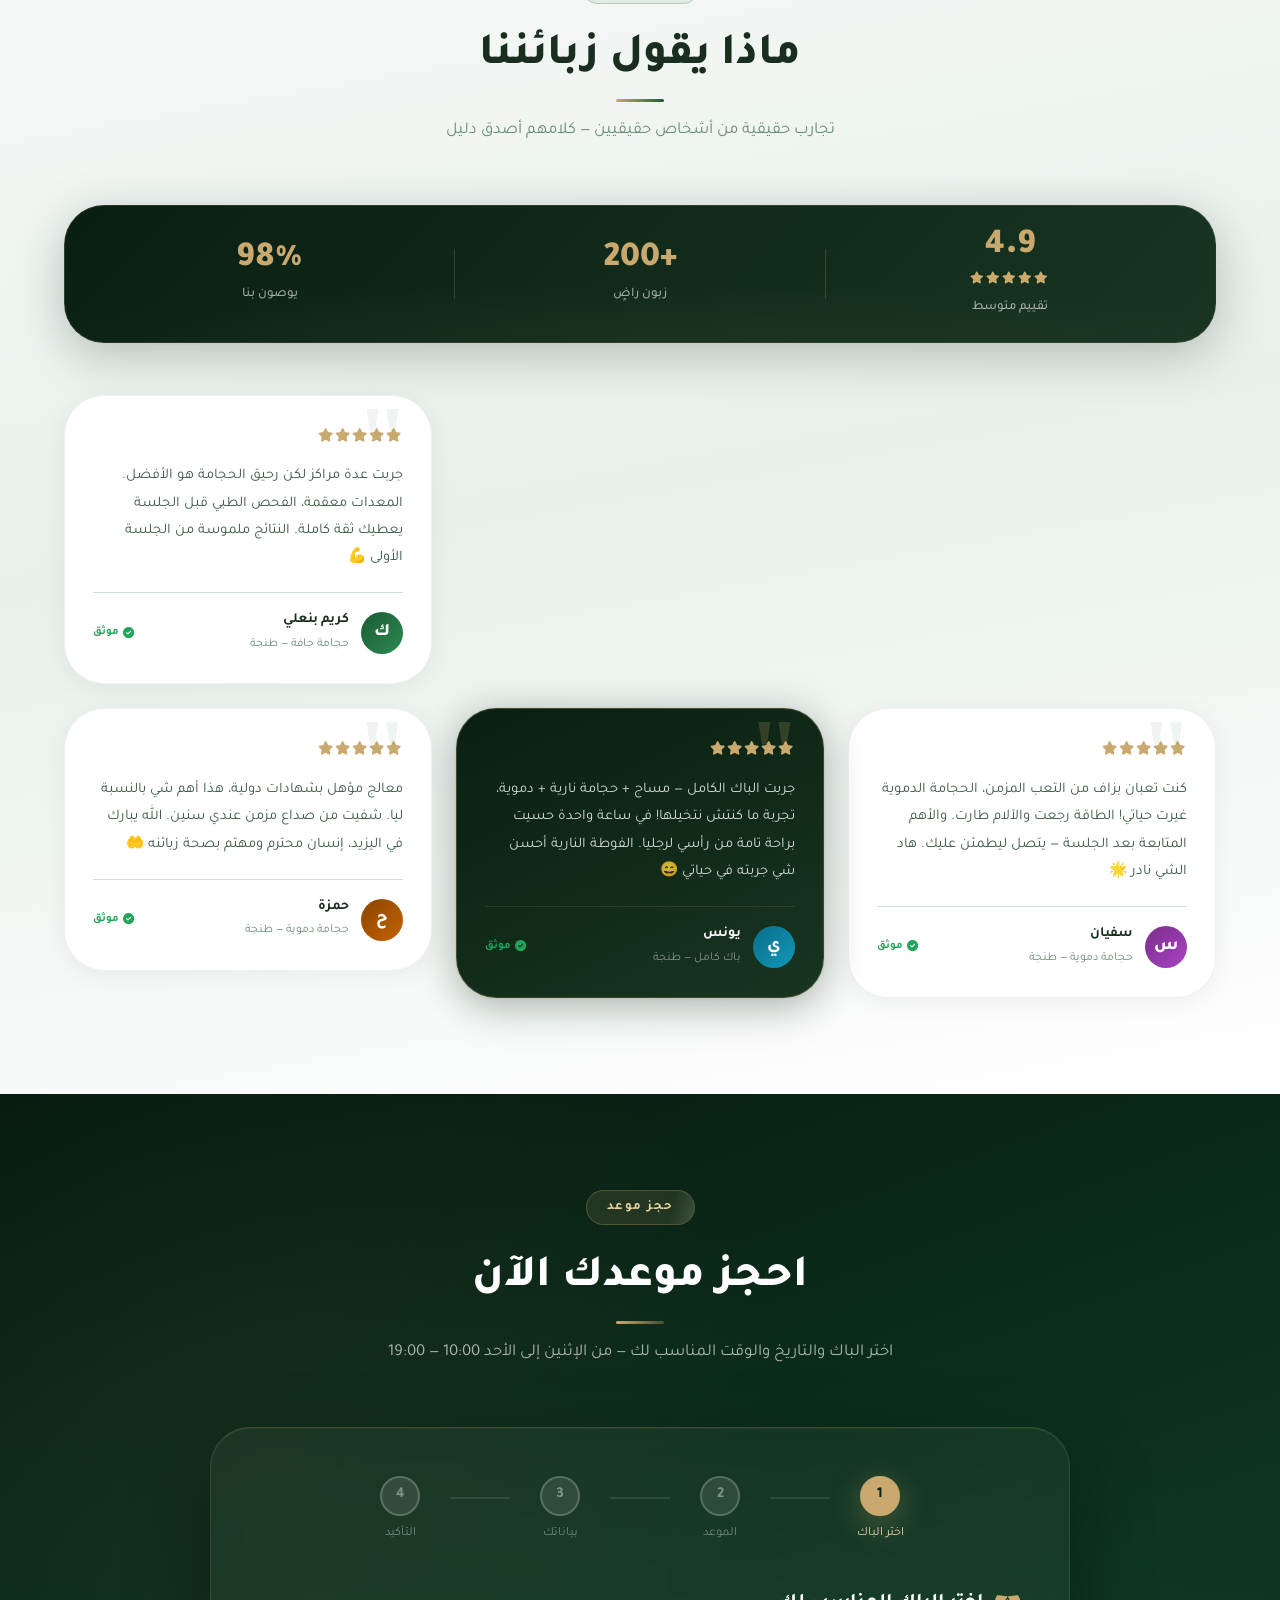
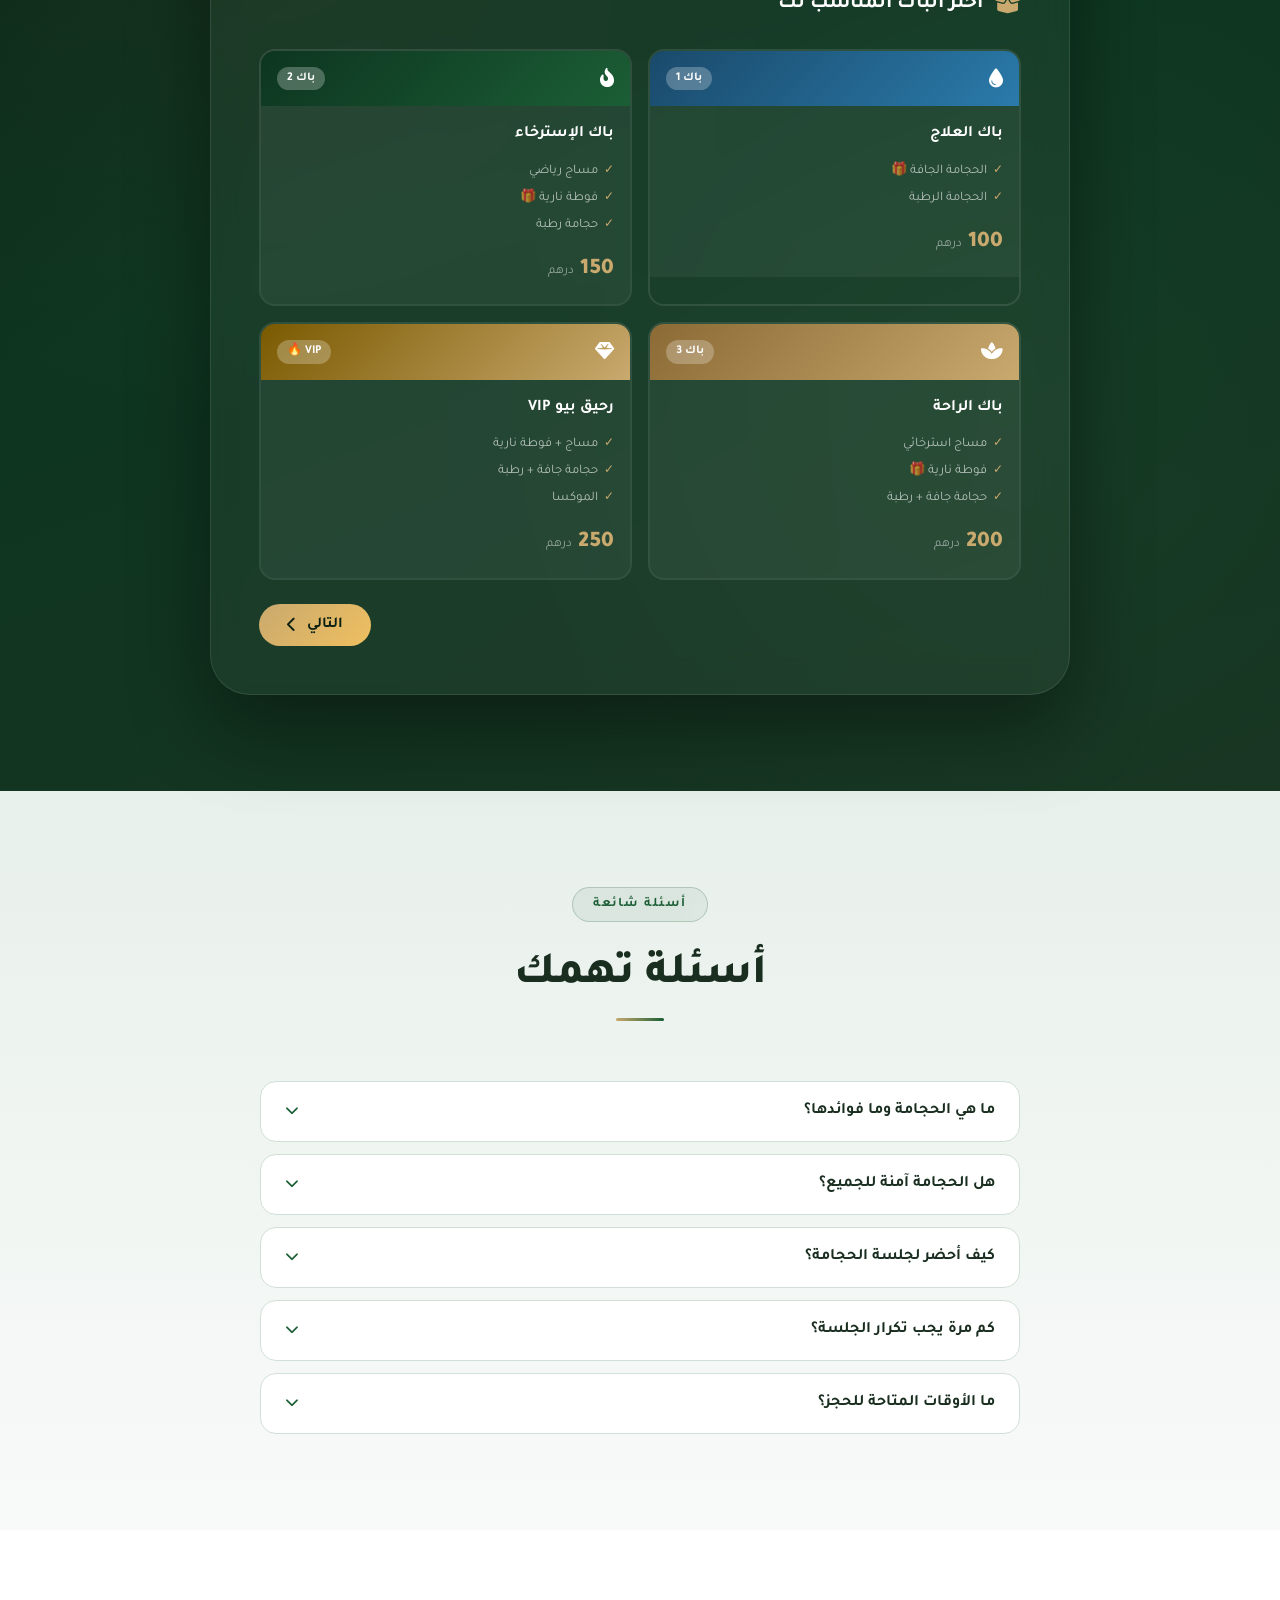
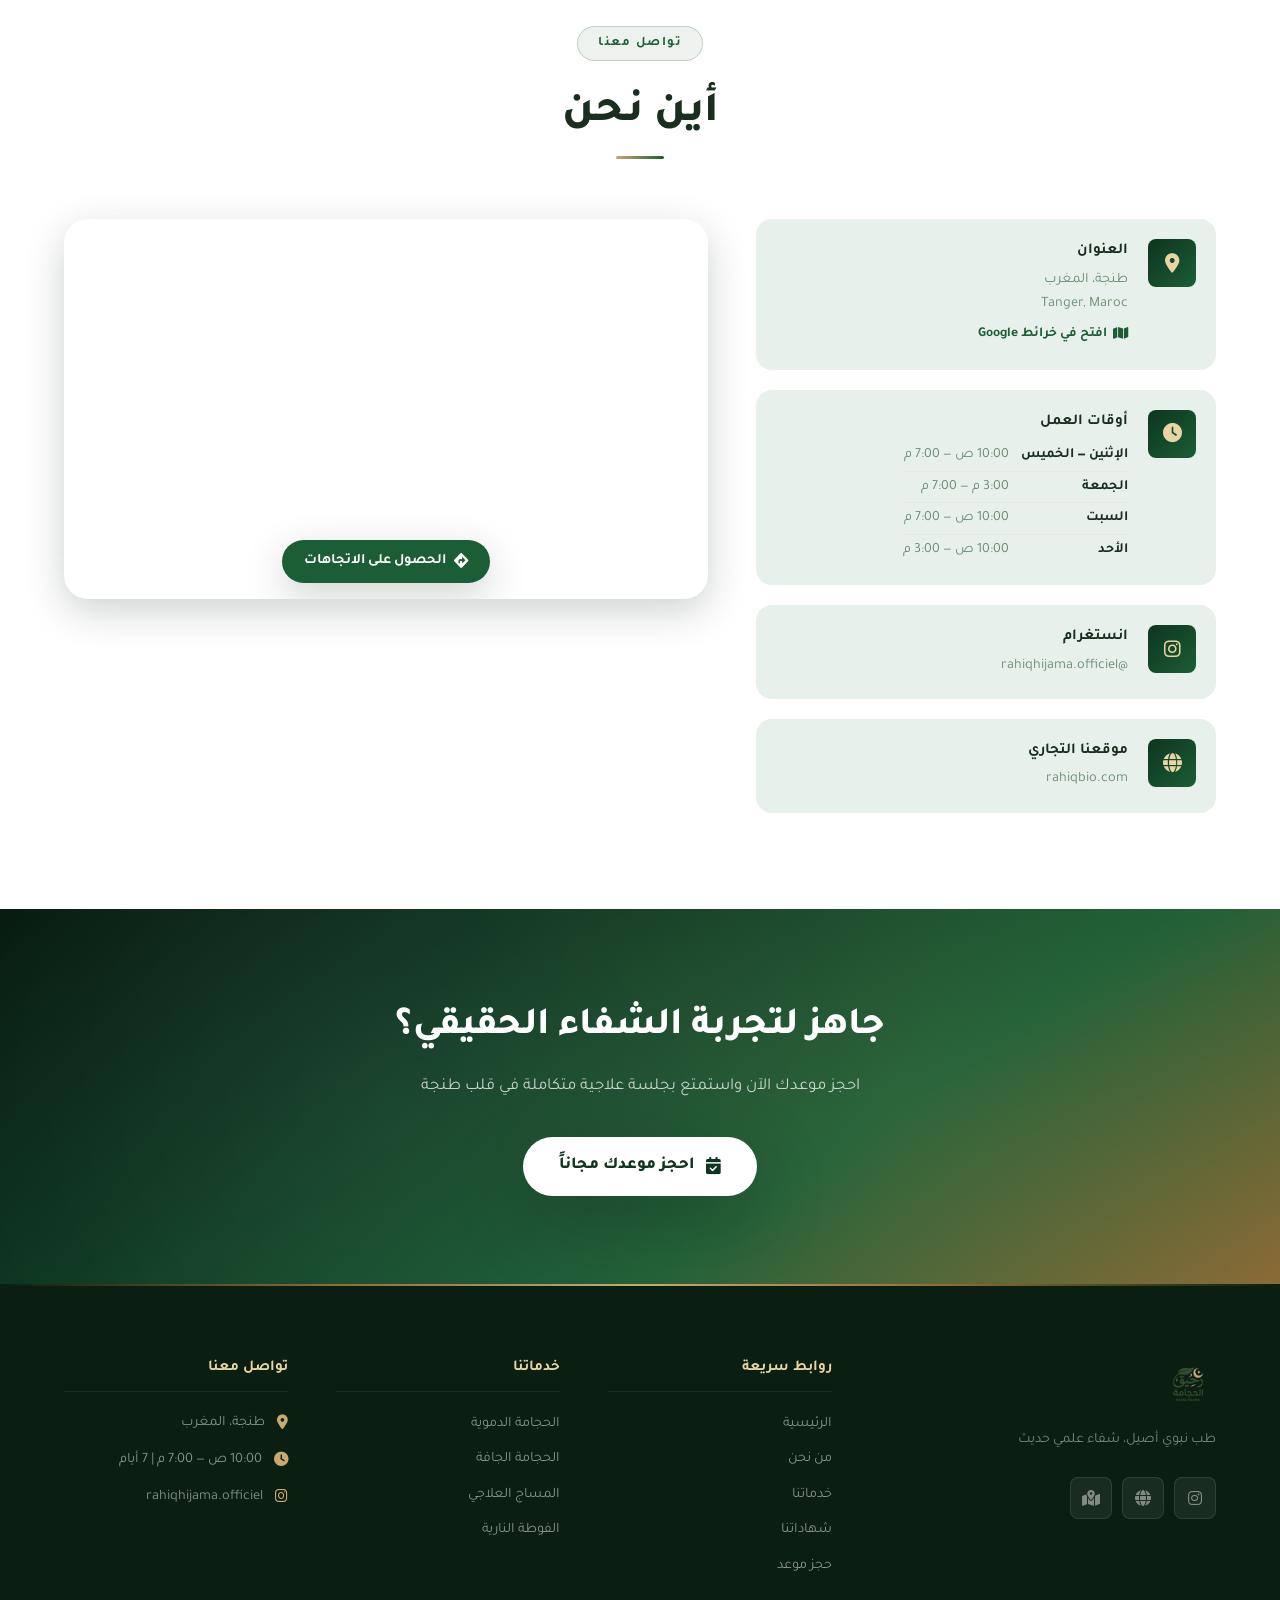
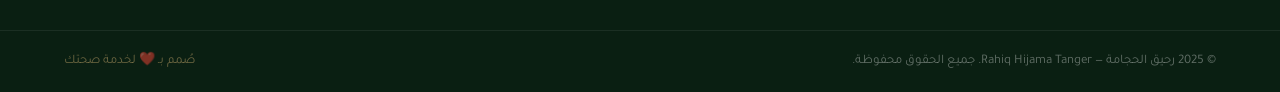
==== commit e123cd92: "إصلاح 8 أخطاء في الكود: أمان وجودة - XSS: تأمين buildSummary من حقن HTML في اسم/هاتف المستخدم - Doub" ====
--- a/index.html
+++ b/index.html
@@ -1346,7 +1346,7 @@
     <img id="lightboxImg" src="" alt="">
   </div>
 
-  <script src="script.js?v=2026061204"></script>
+  <script src="script.js?v=2026061205"></script>
 
   <!-- Facebook Pixel Custom Events -->
   <script>
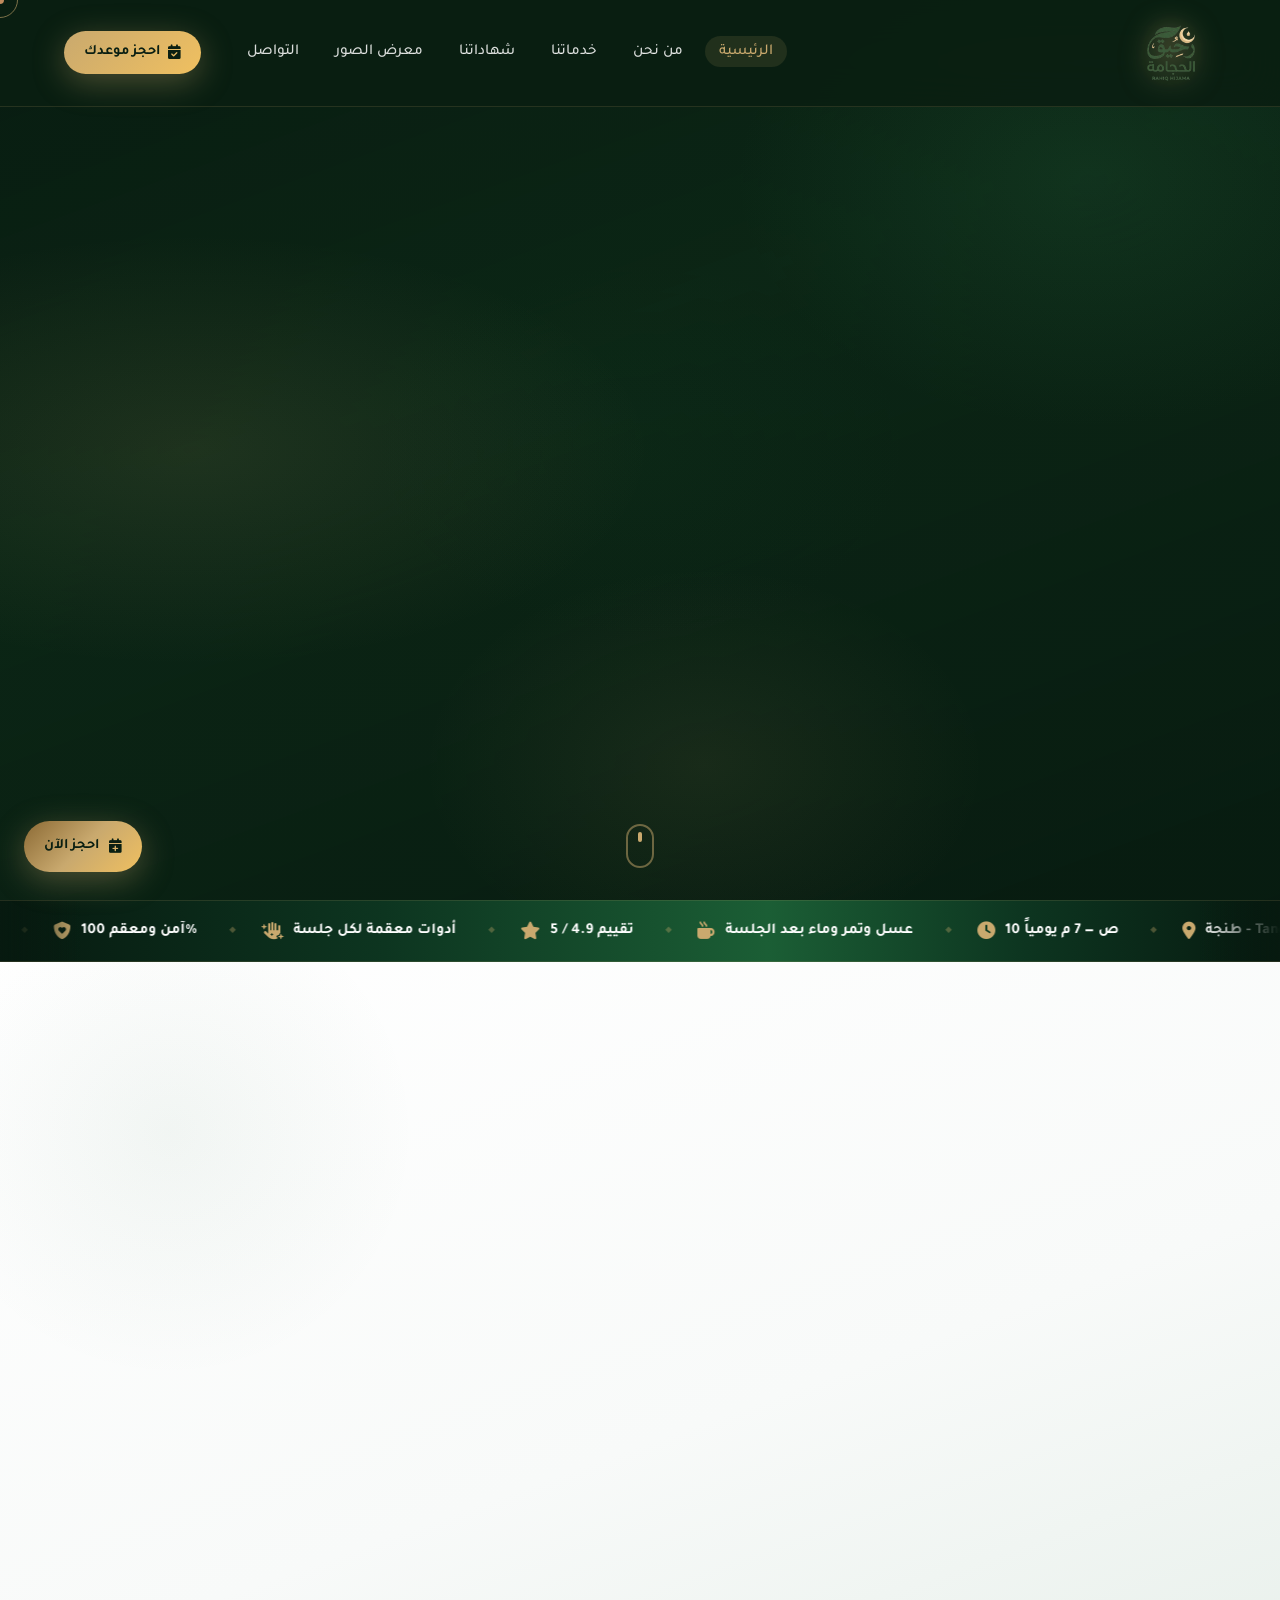
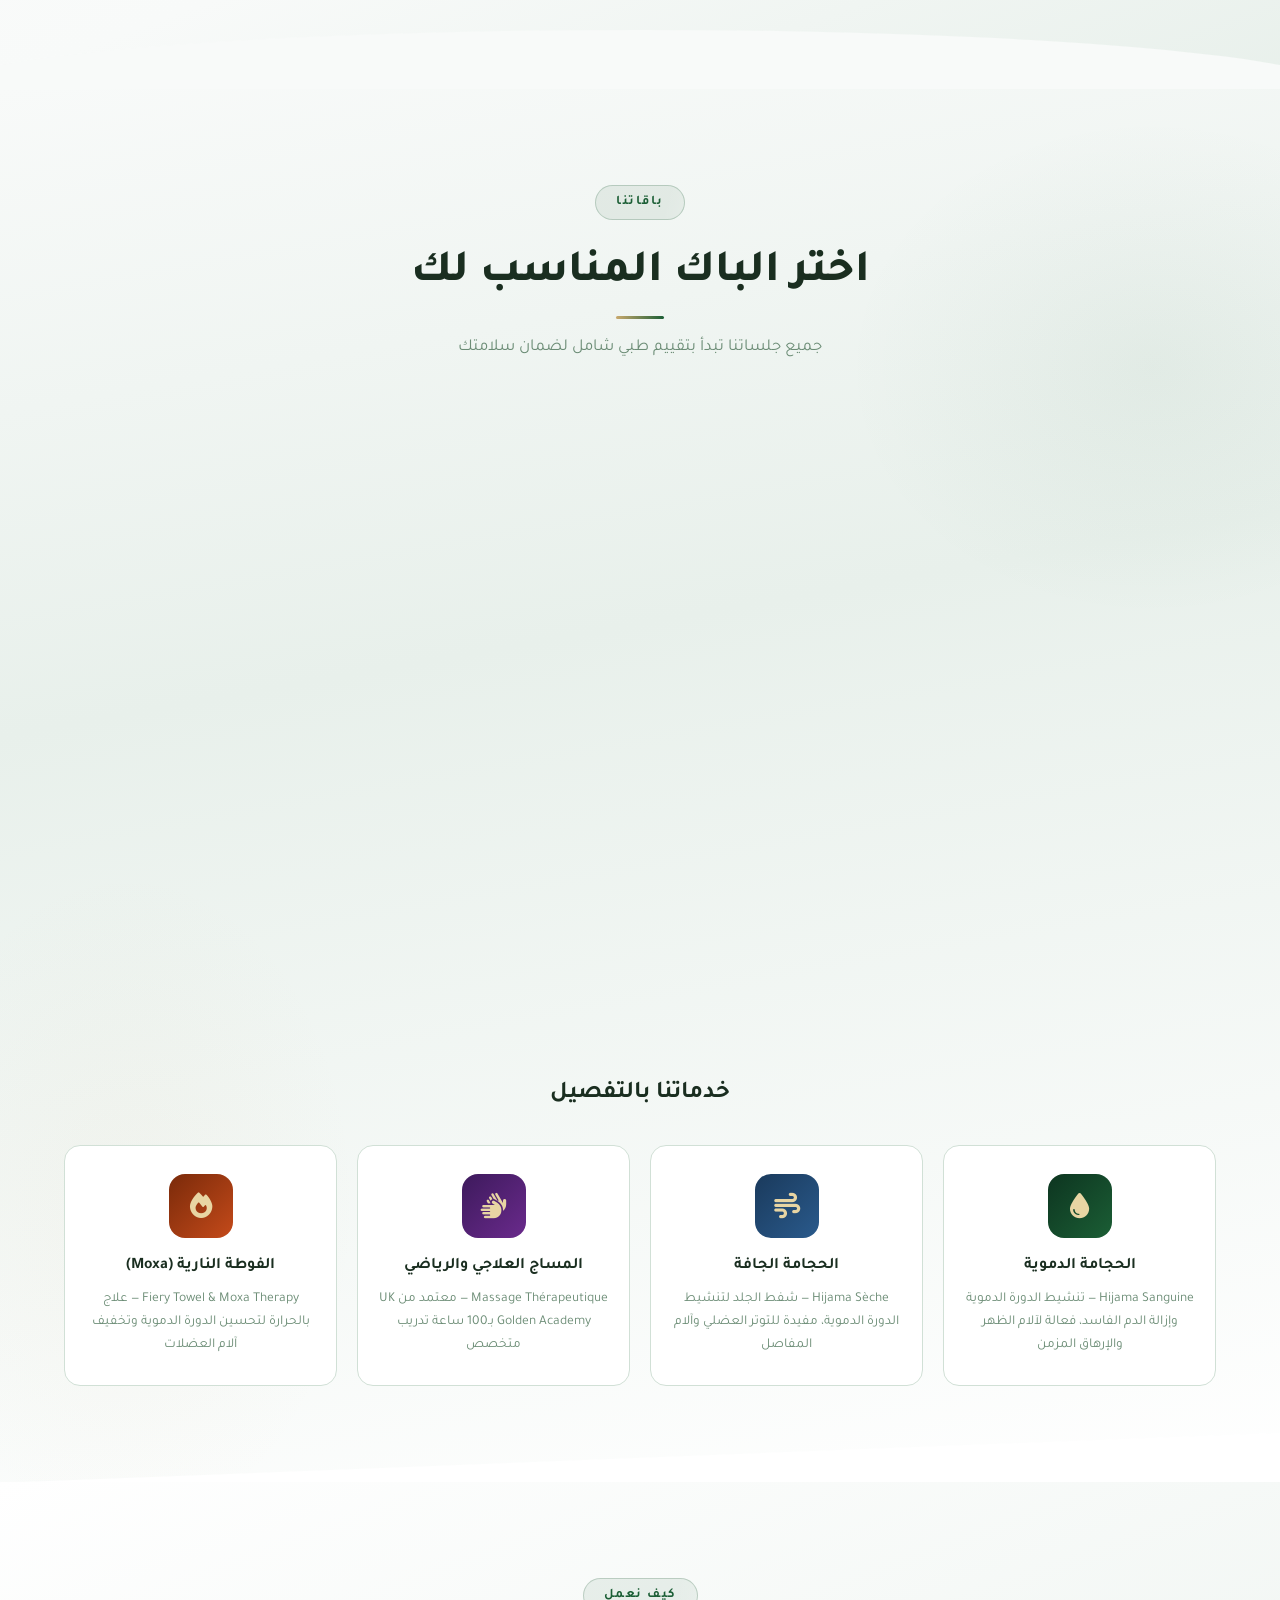
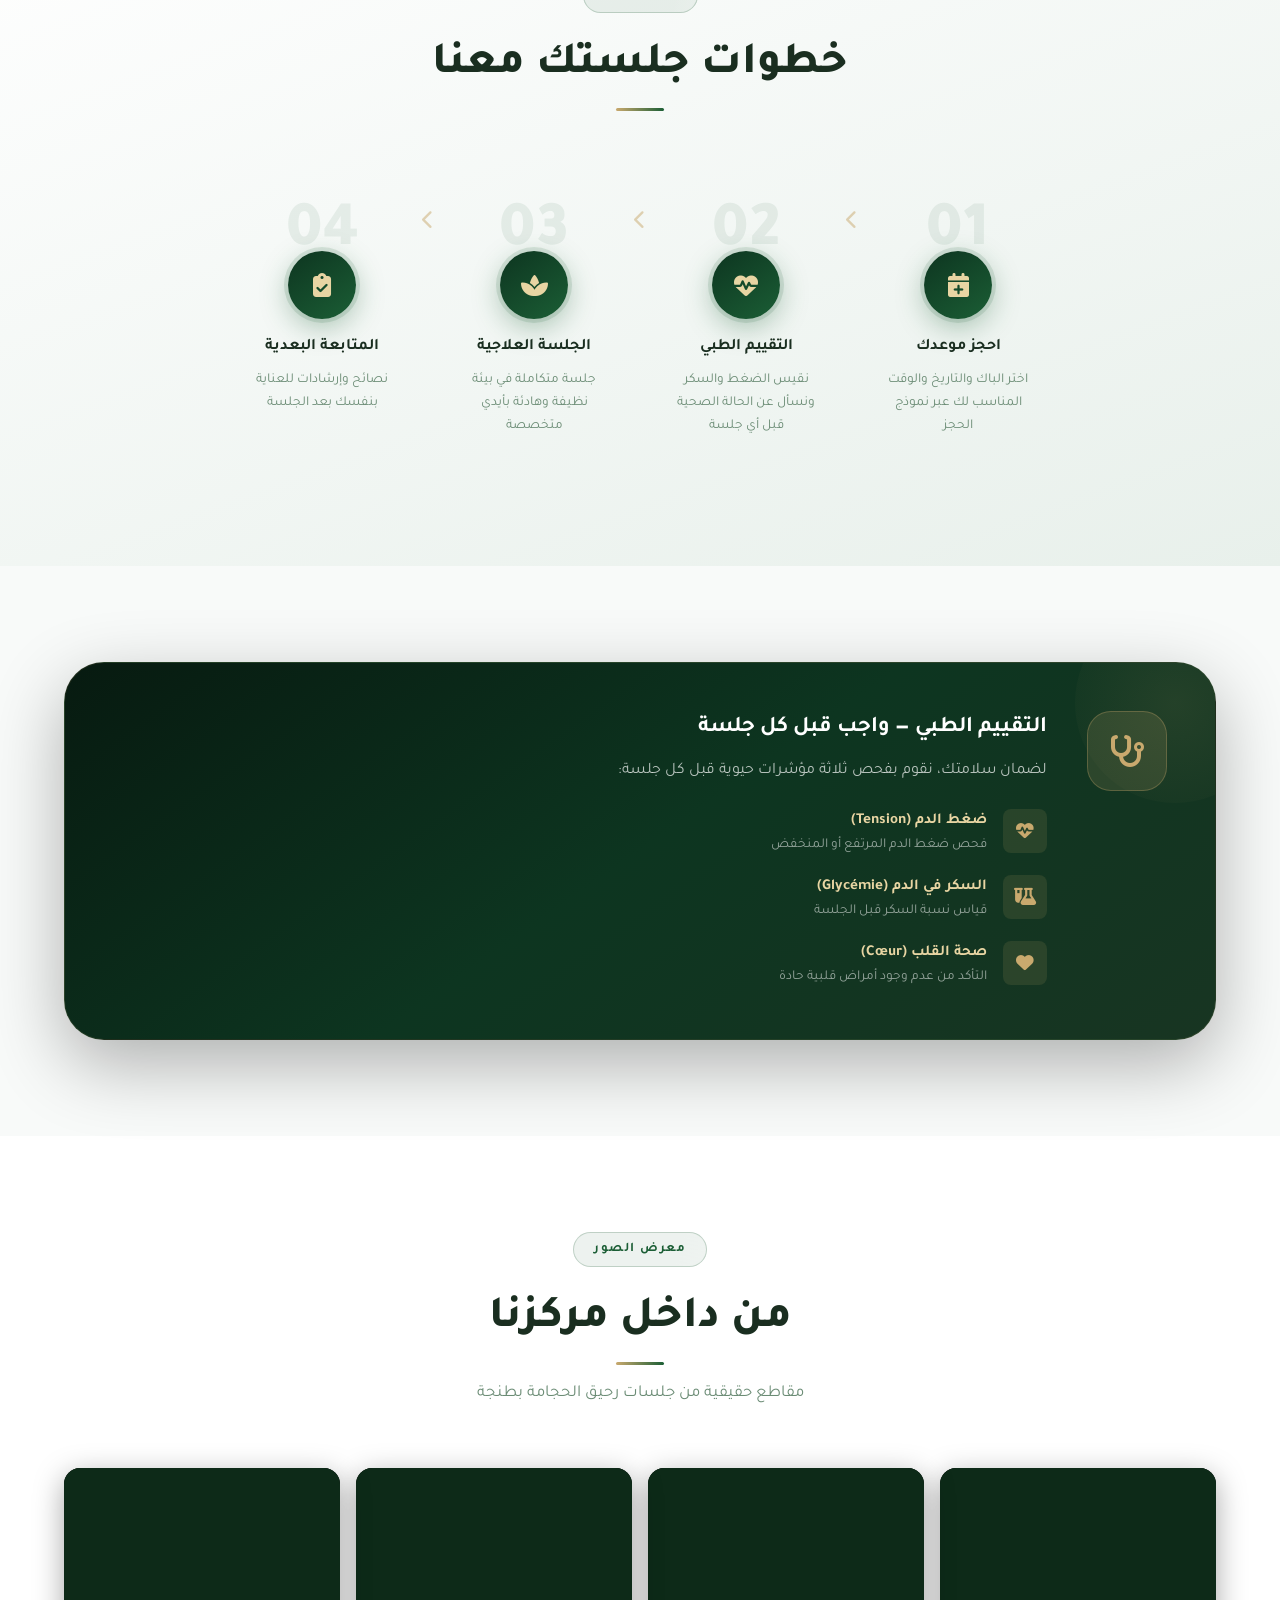
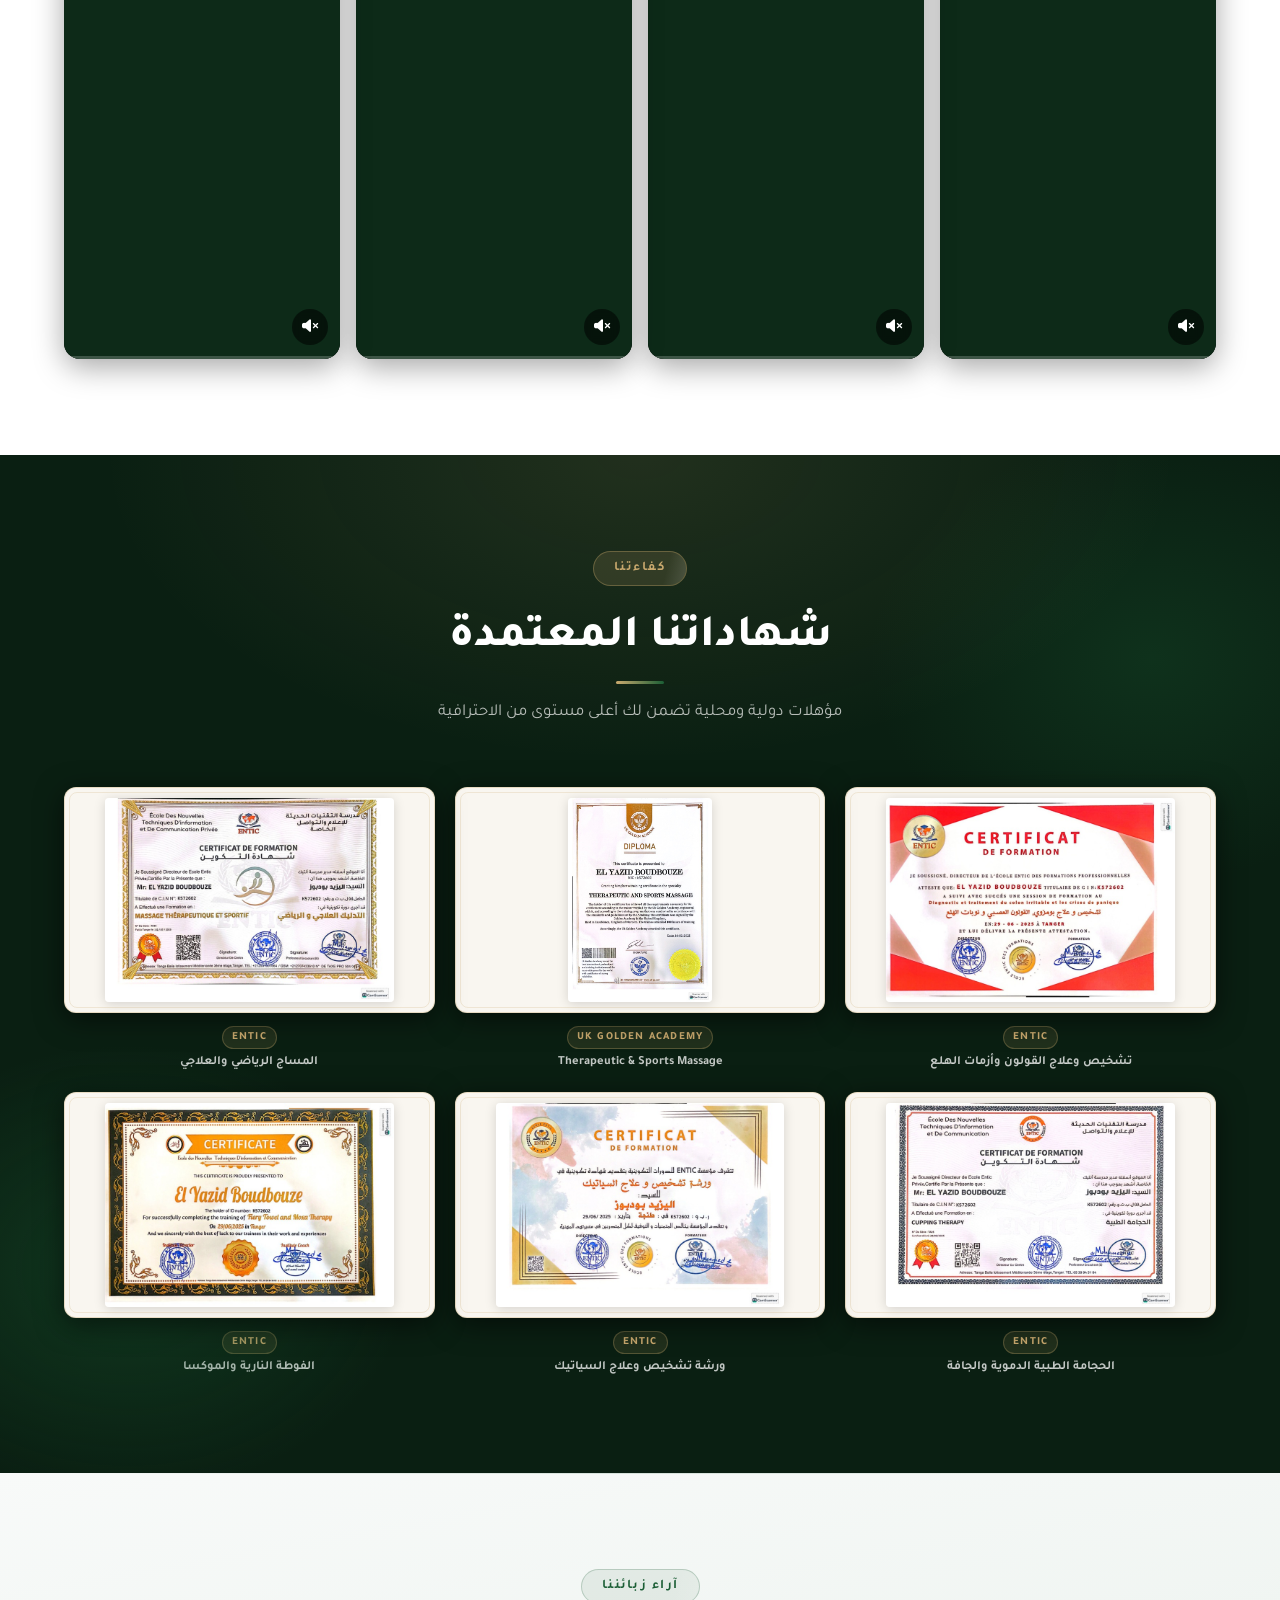
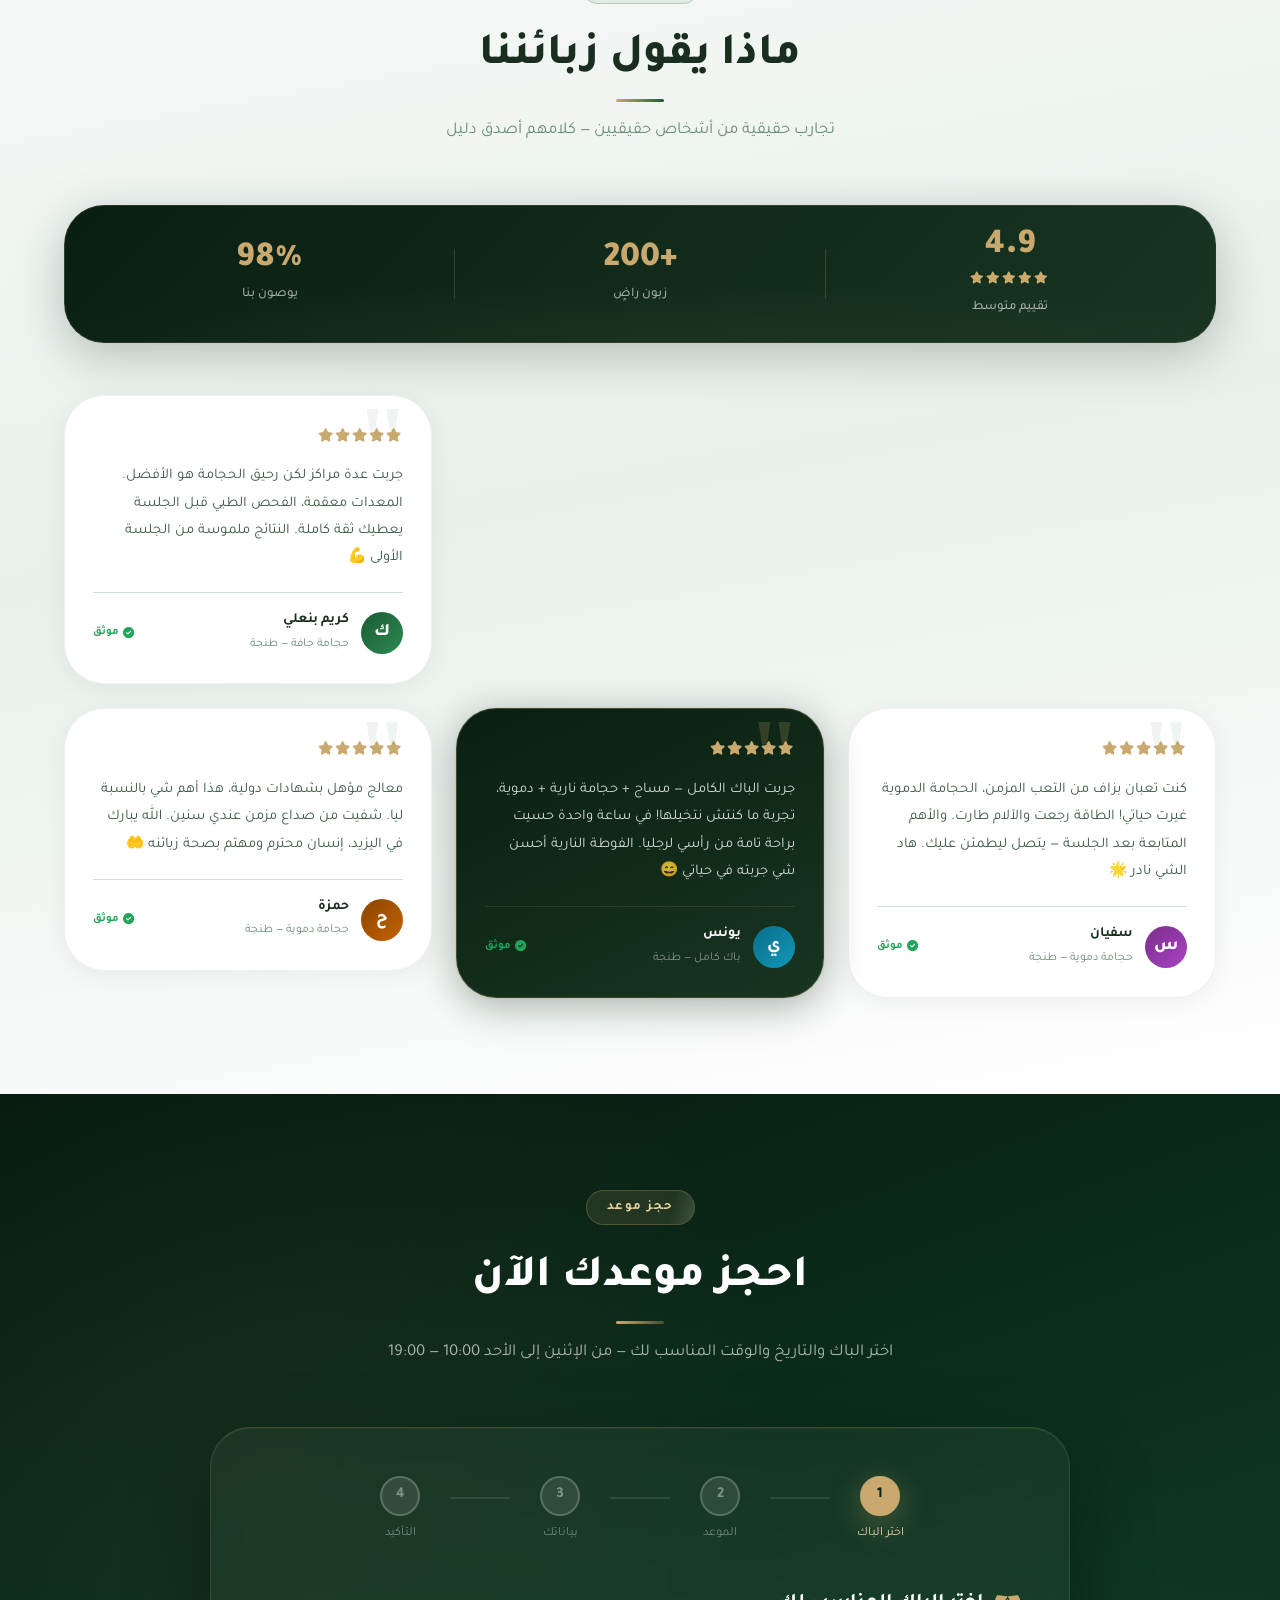
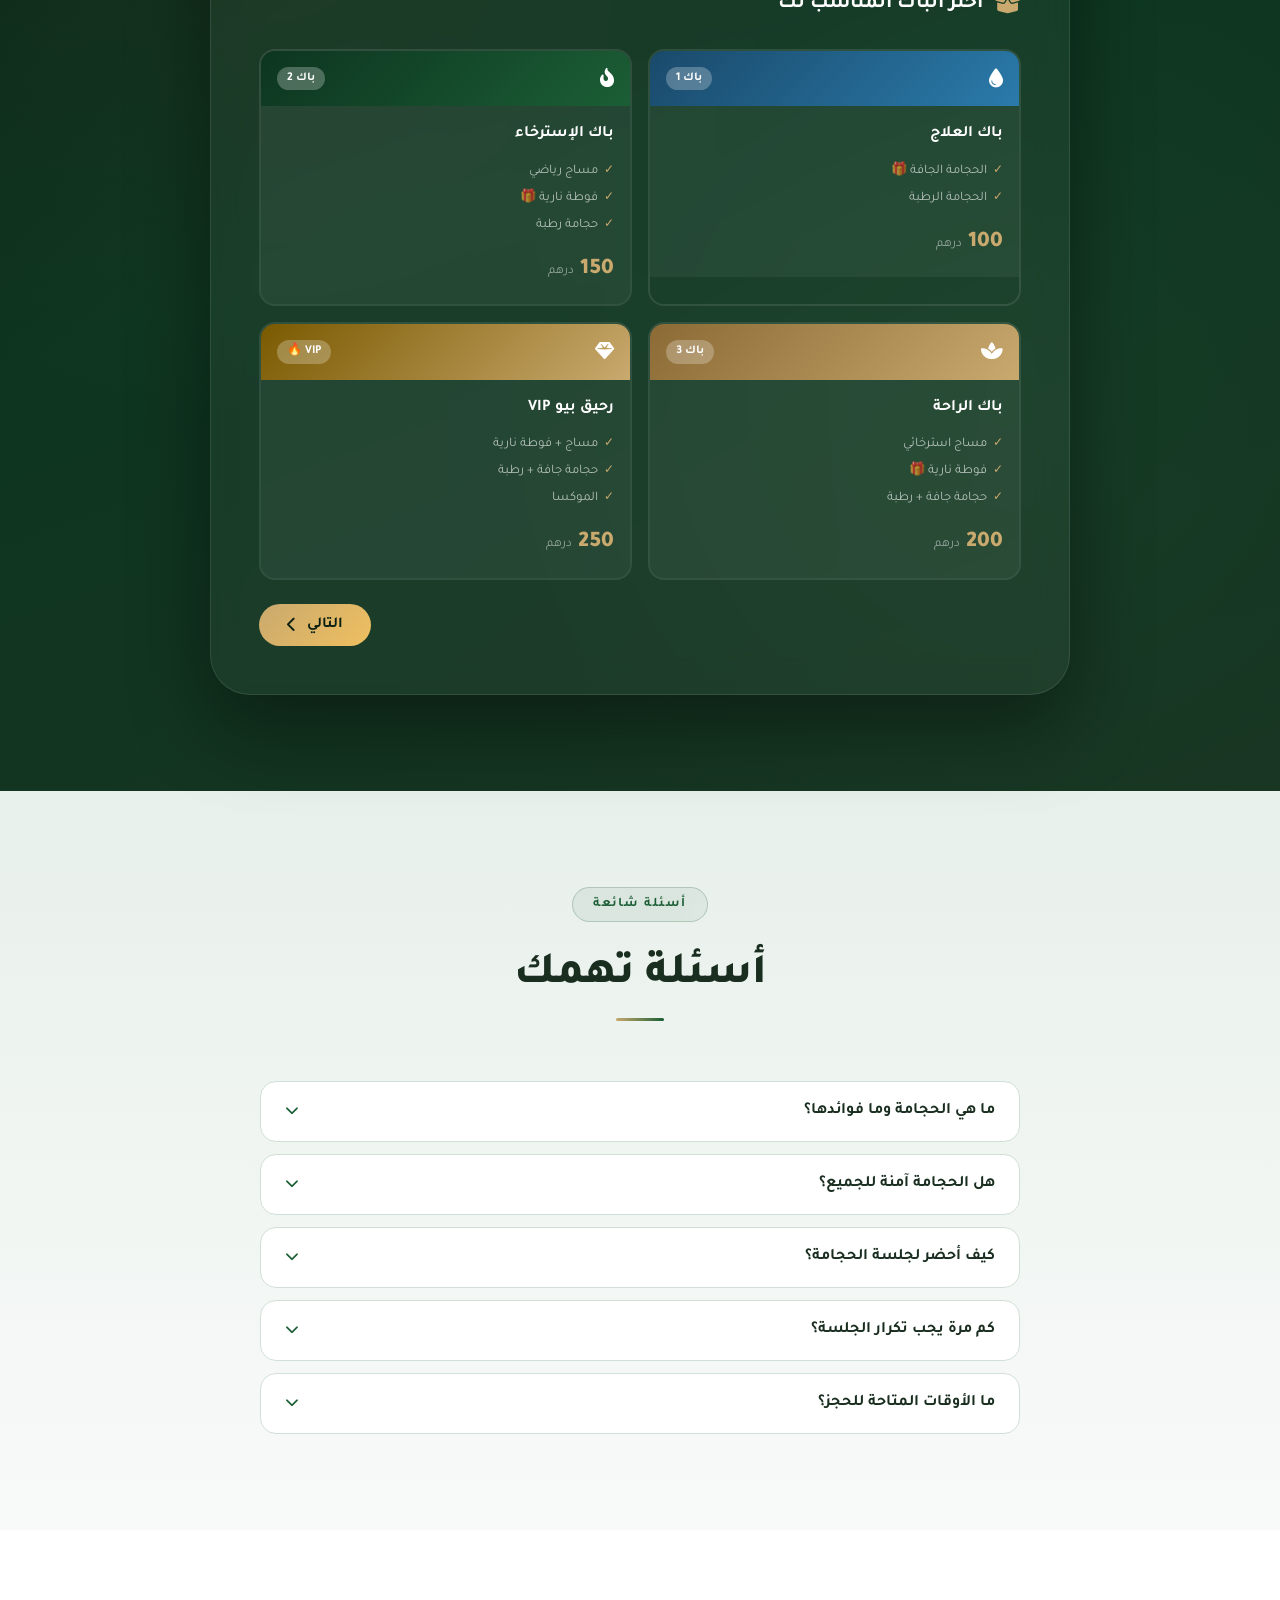
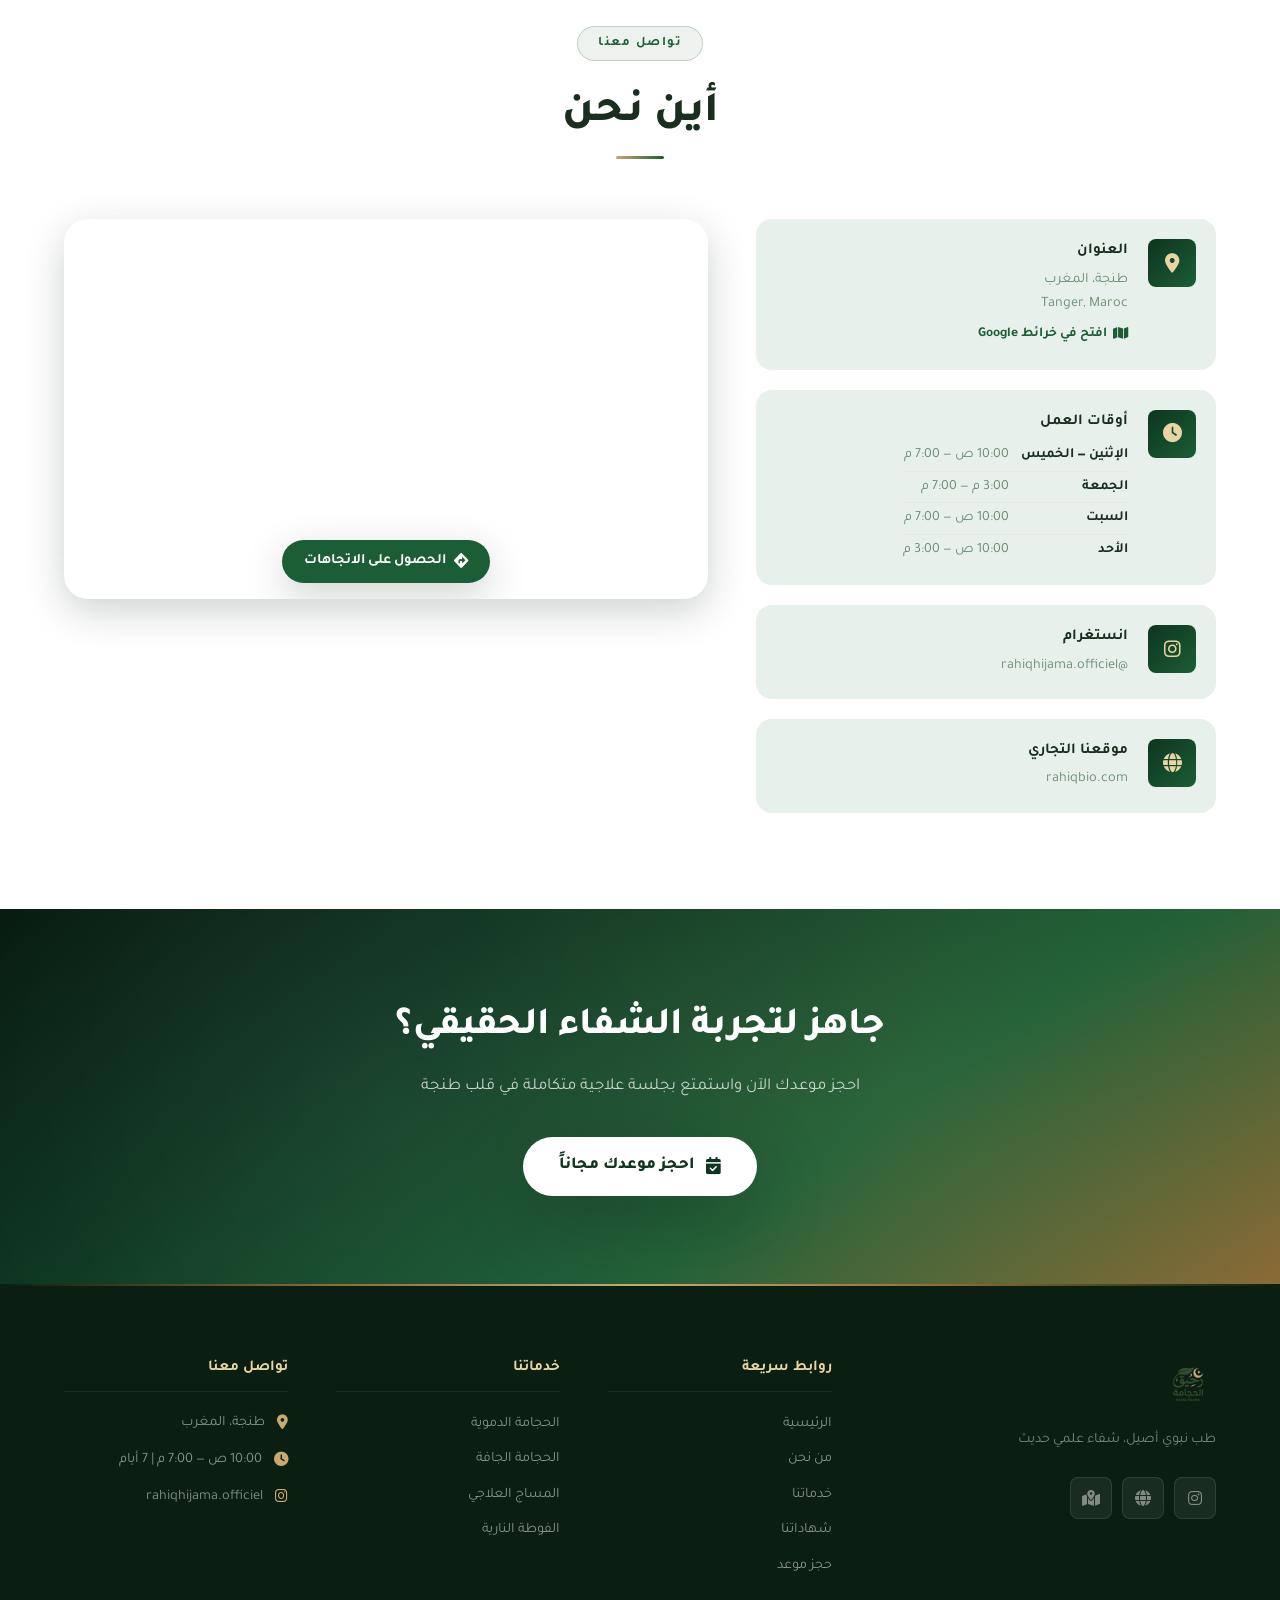
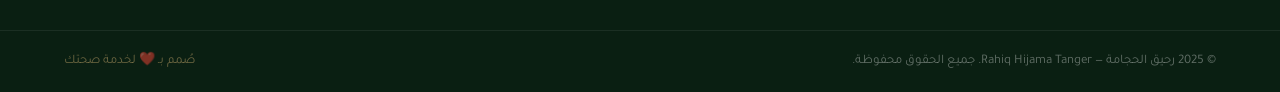
==== commit ce857770: "إصلاح الفلتر: تعطيل الساعة فقط عند مرور وقتها فعلاً بدون buffer 30 دقيقة Co-Authored-By: Claude Sonn" ====
--- a/index.html
+++ b/index.html
@@ -1346,7 +1346,7 @@
     <img id="lightboxImg" src="" alt="">
   </div>
 
-  <script src="script.js?v=2026061205"></script>
+  <script src="script.js?v=2026061206"></script>
 
   <!-- Facebook Pixel Custom Events -->
   <script>
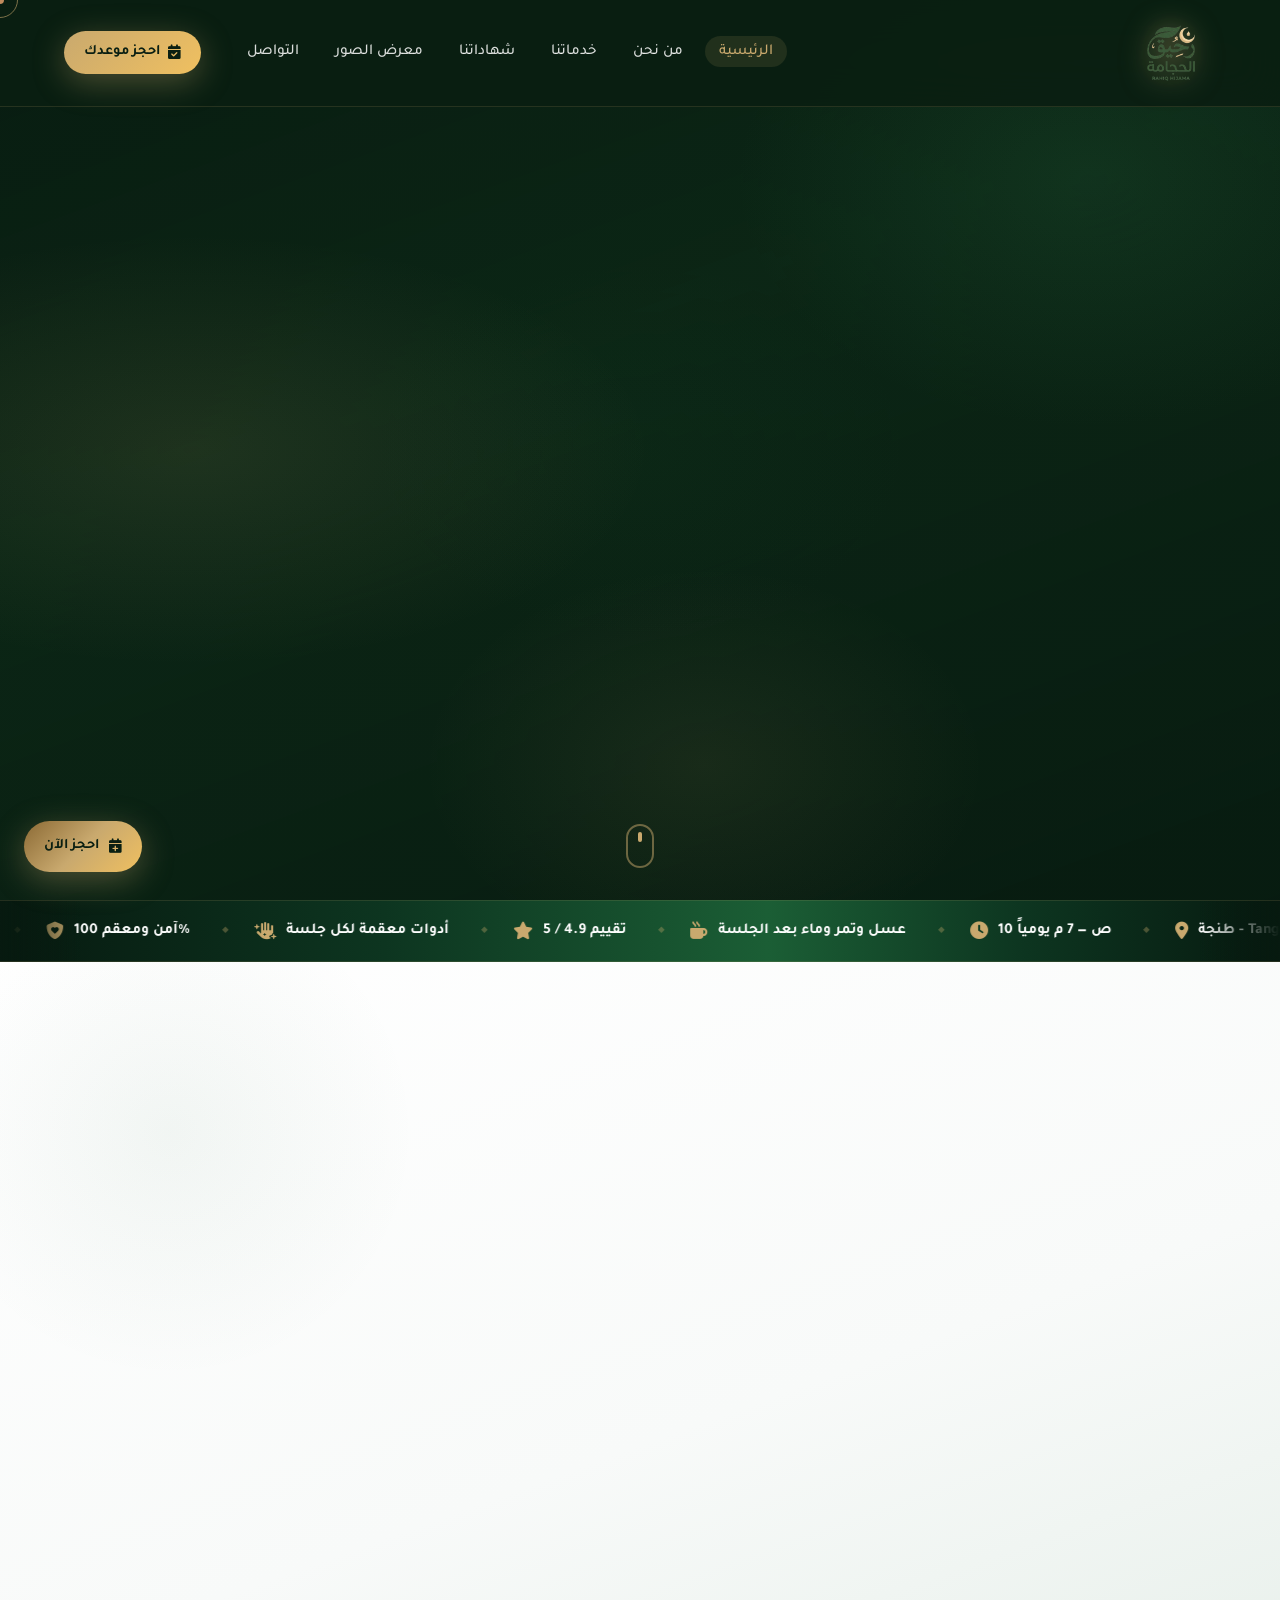
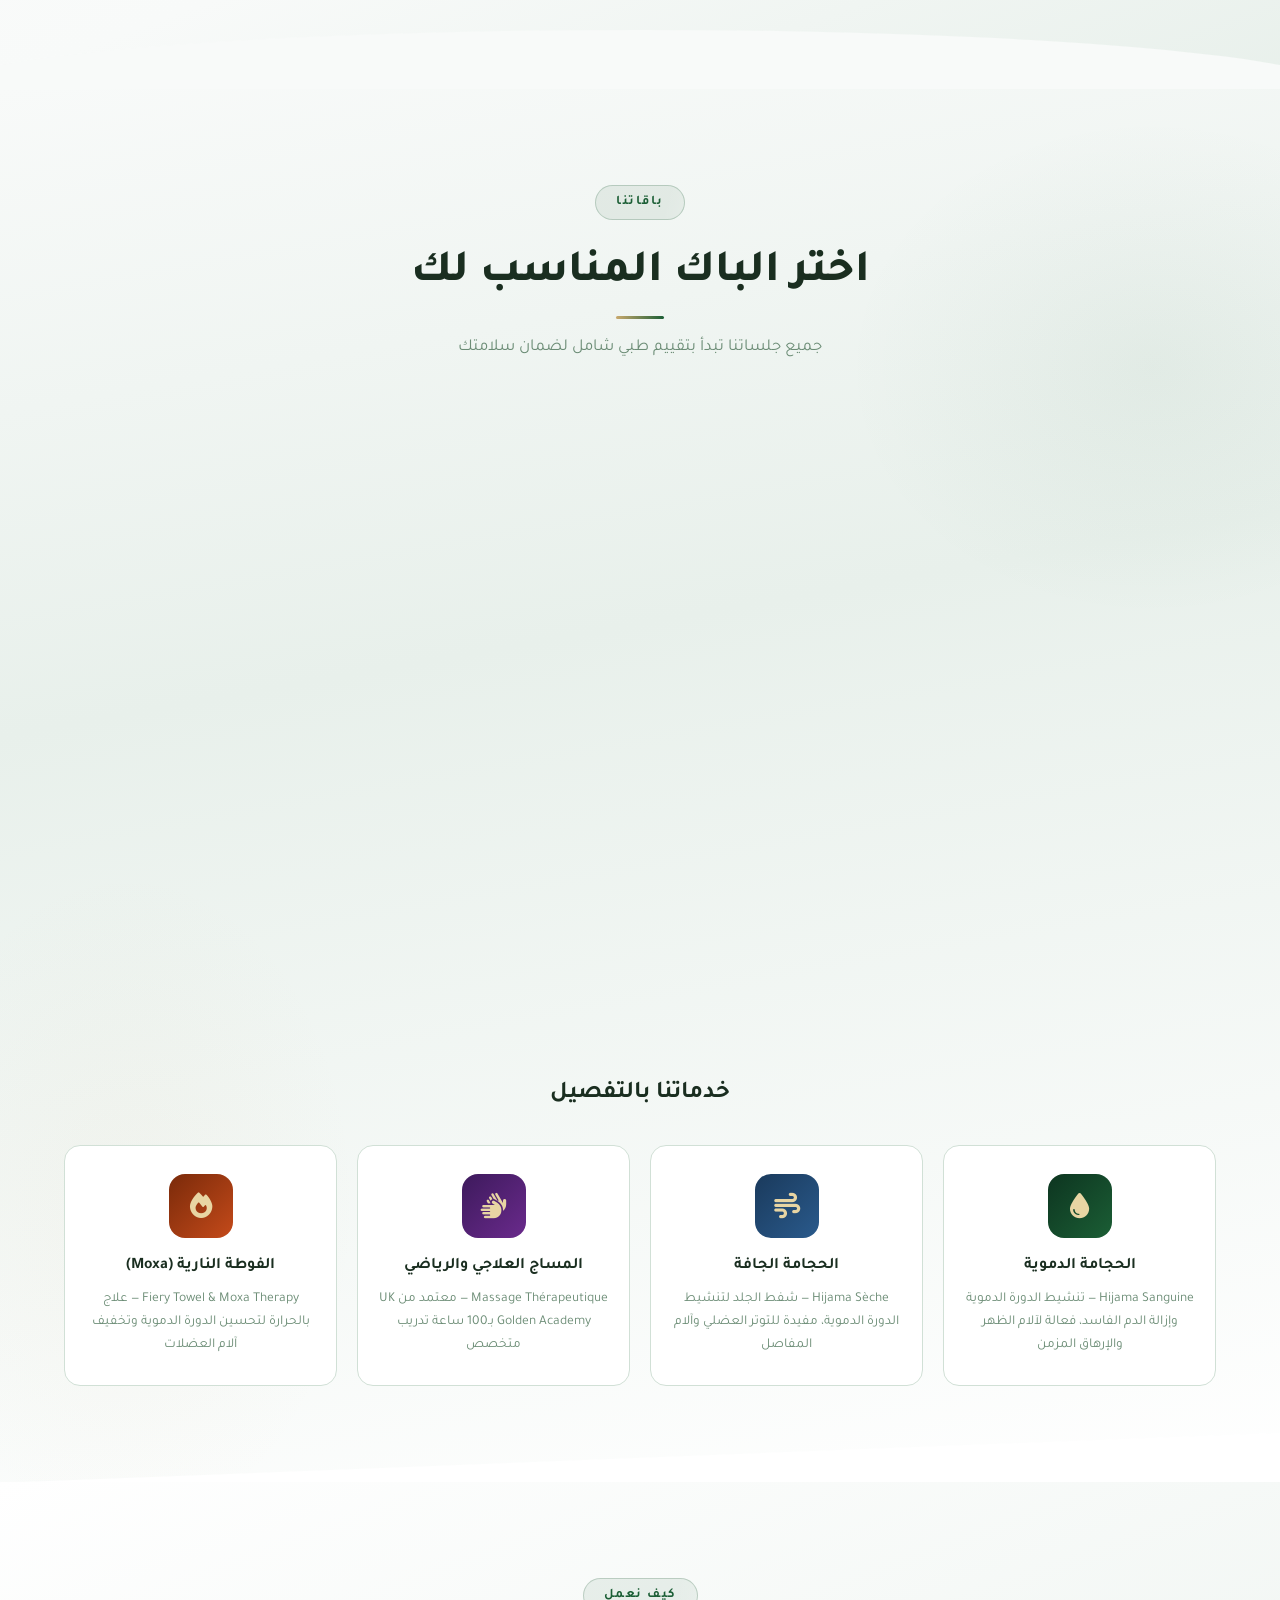
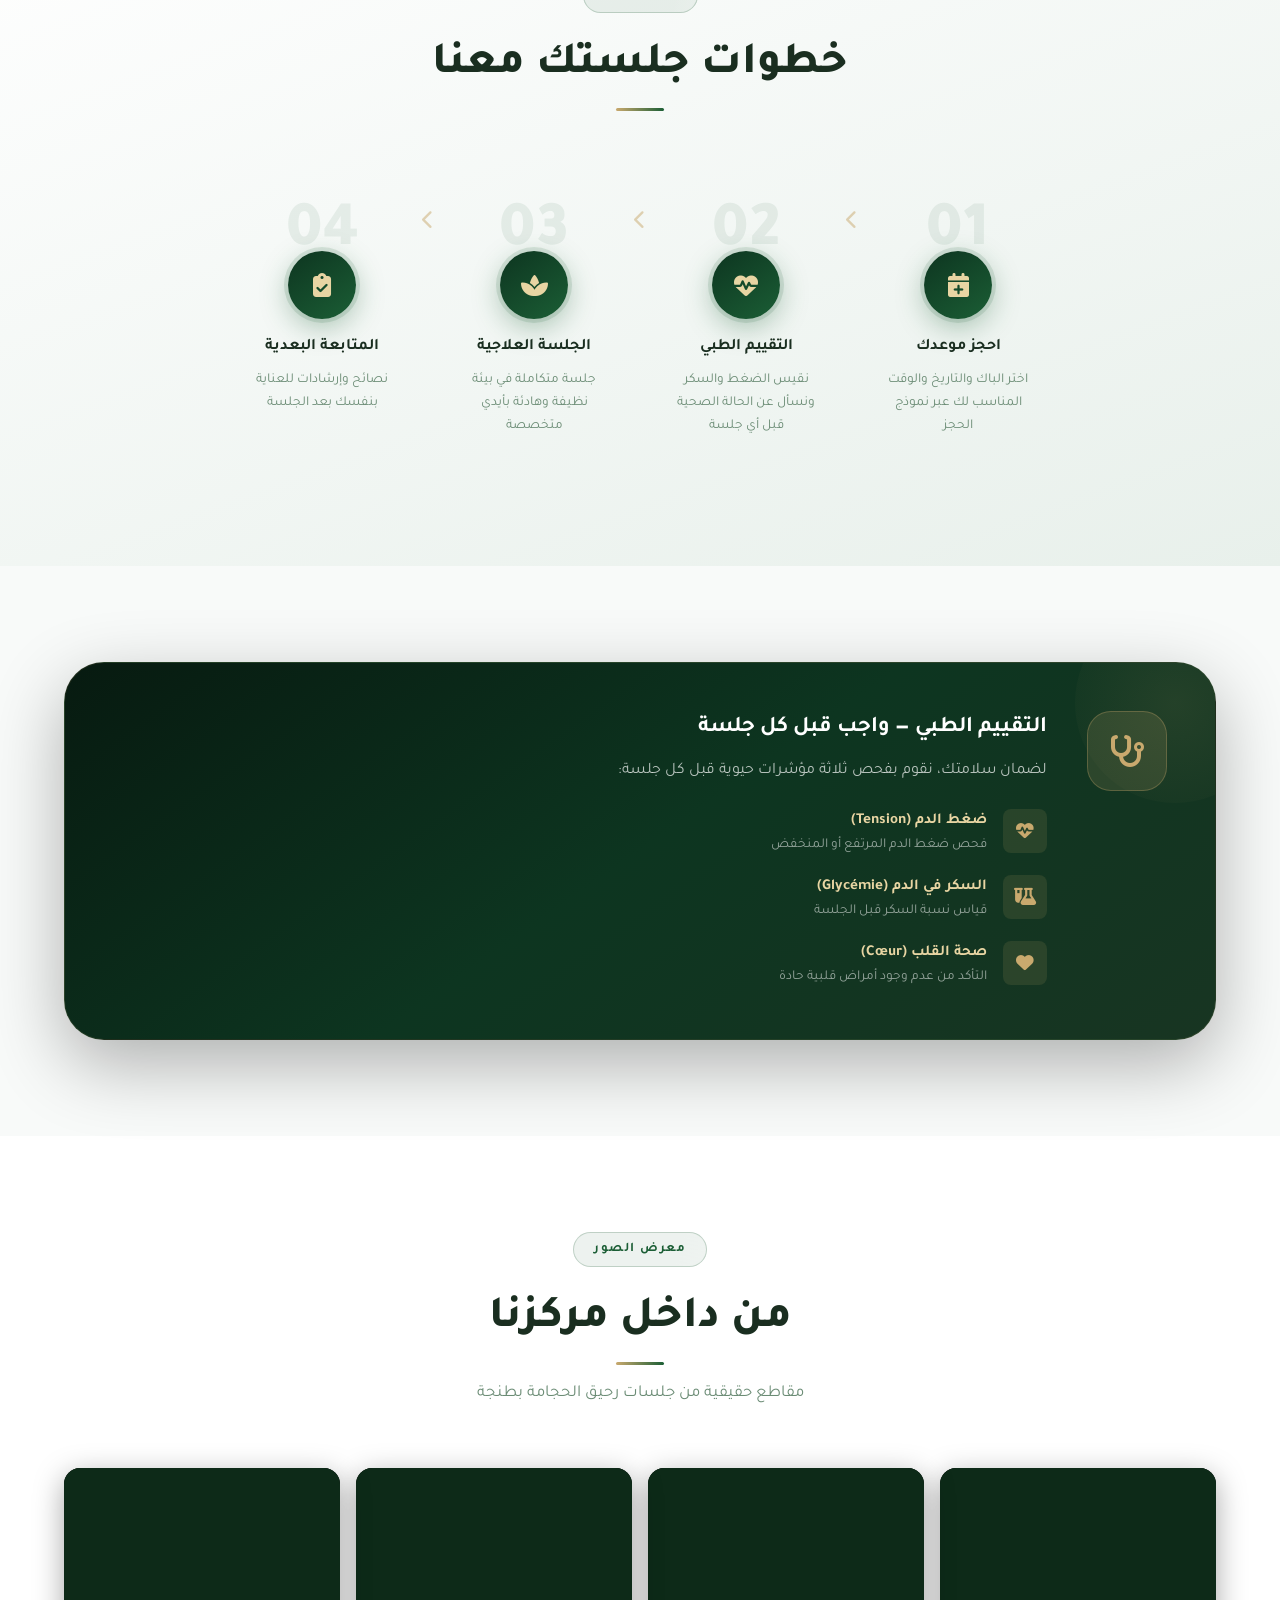
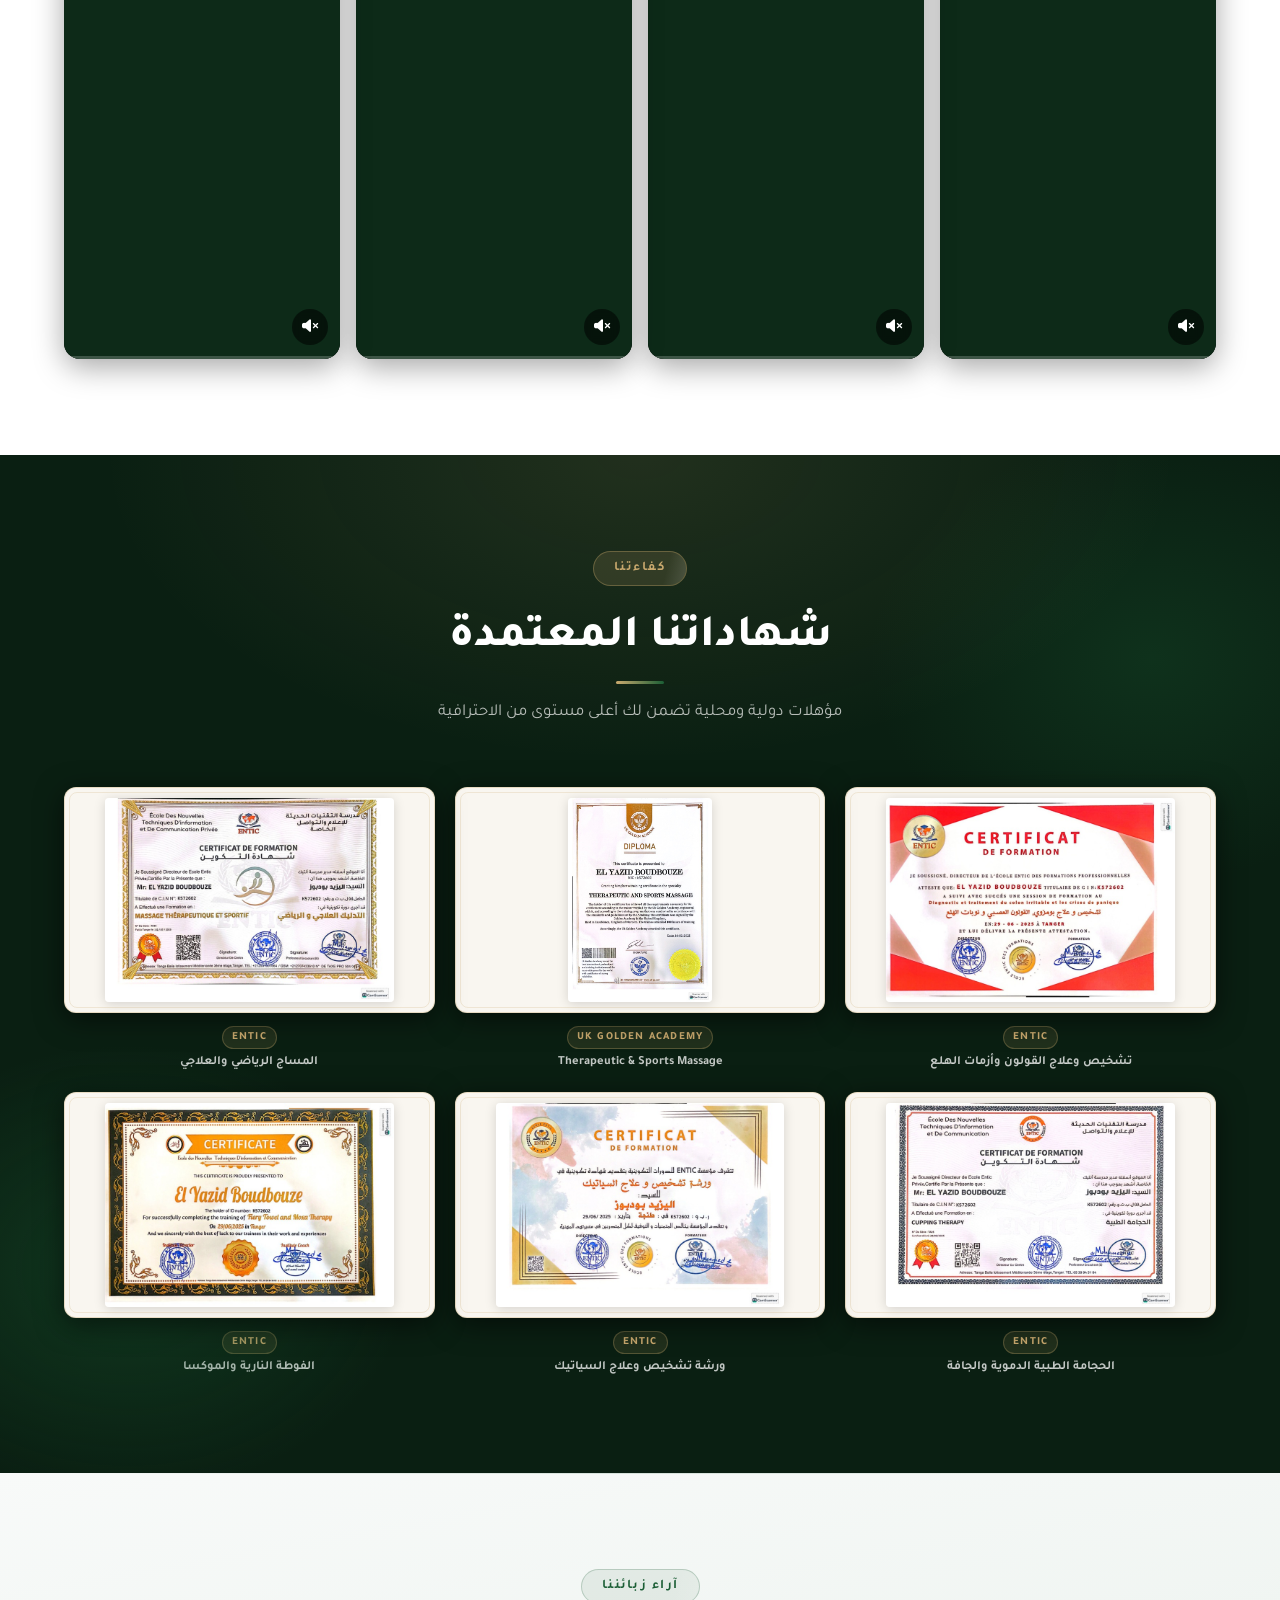
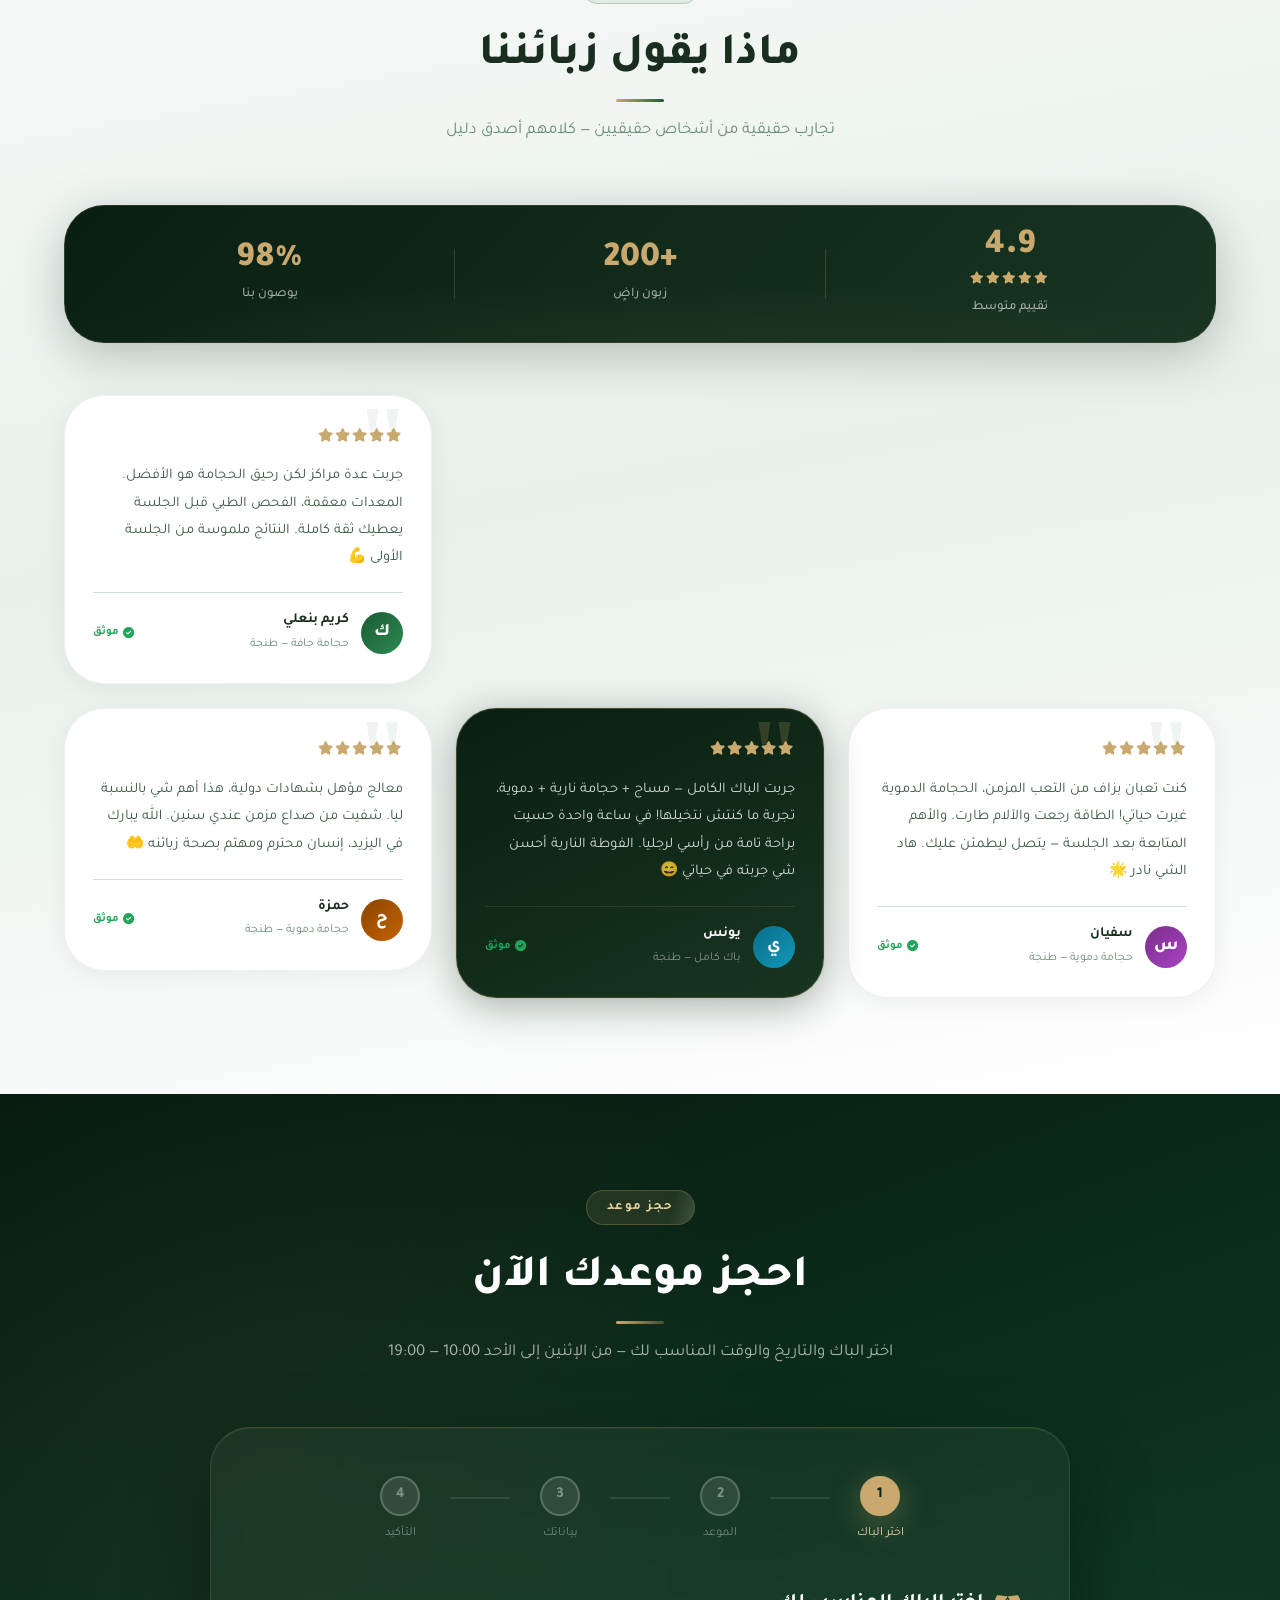
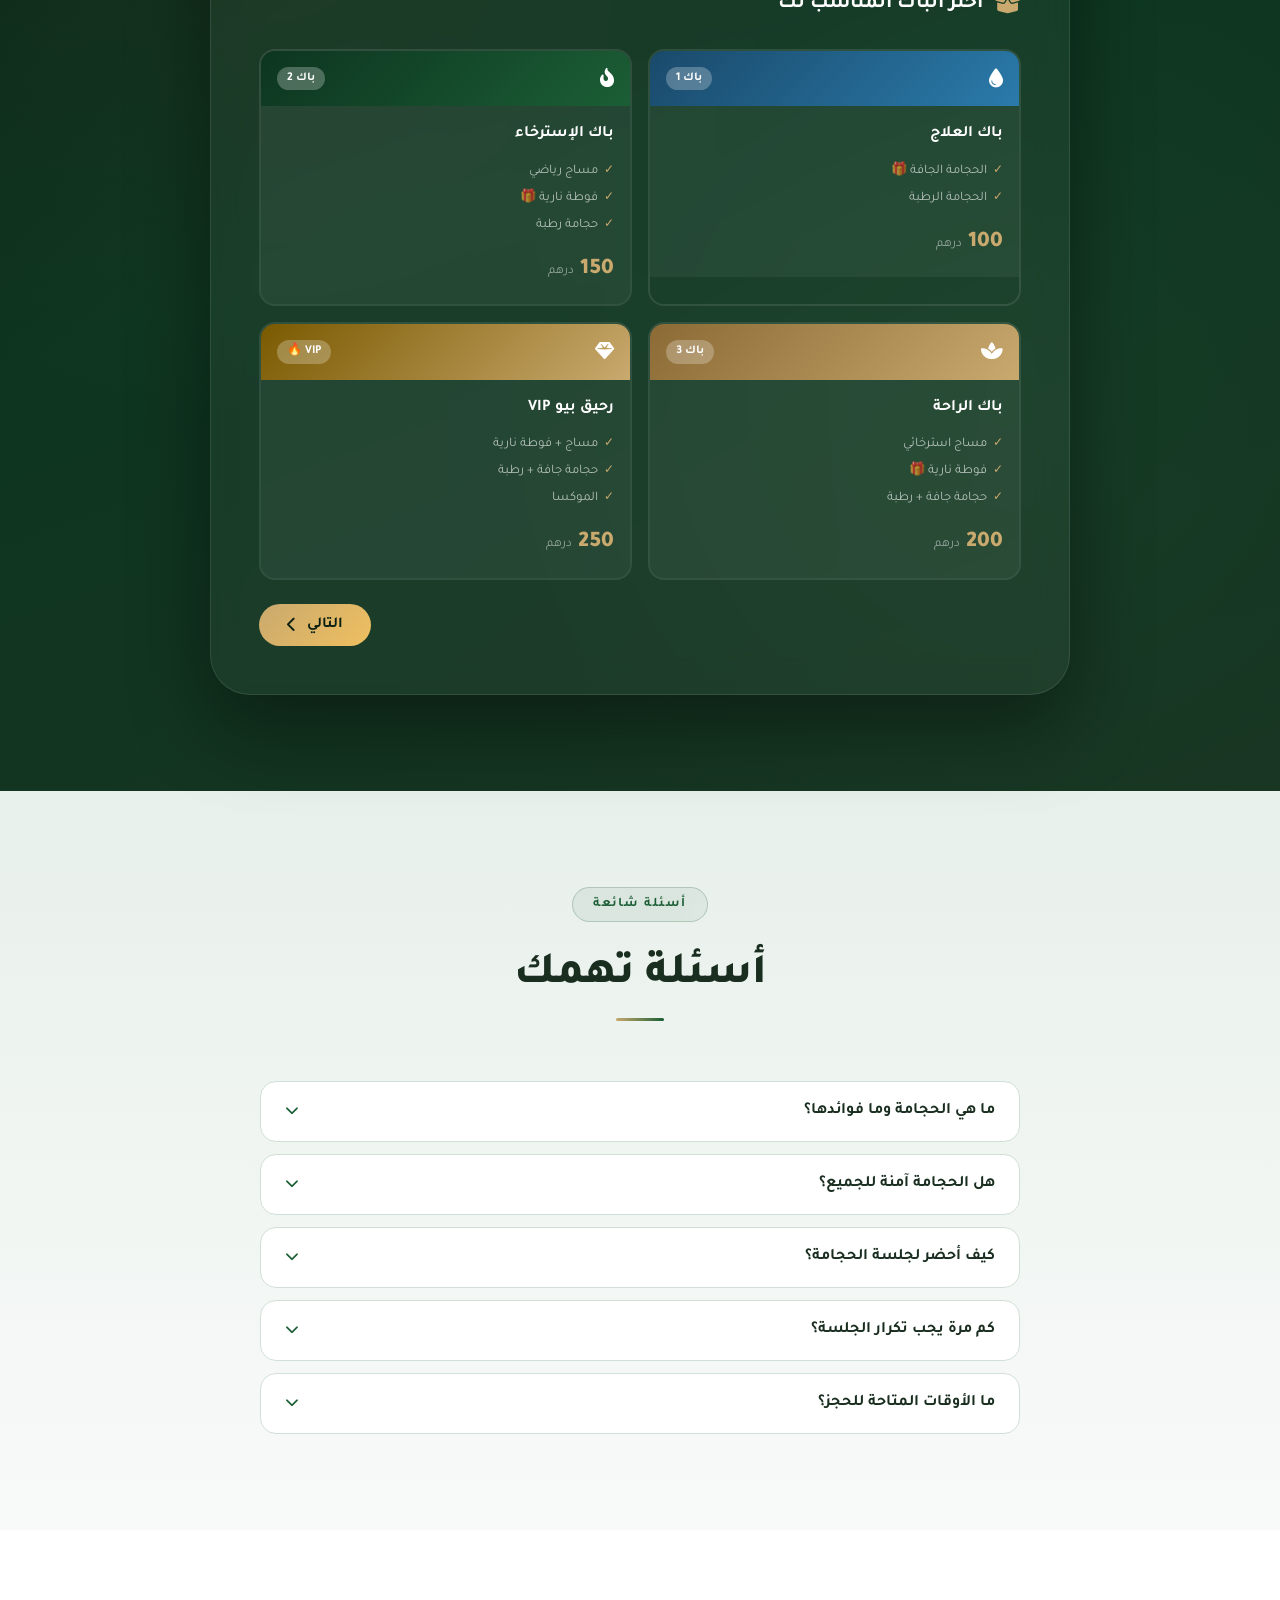
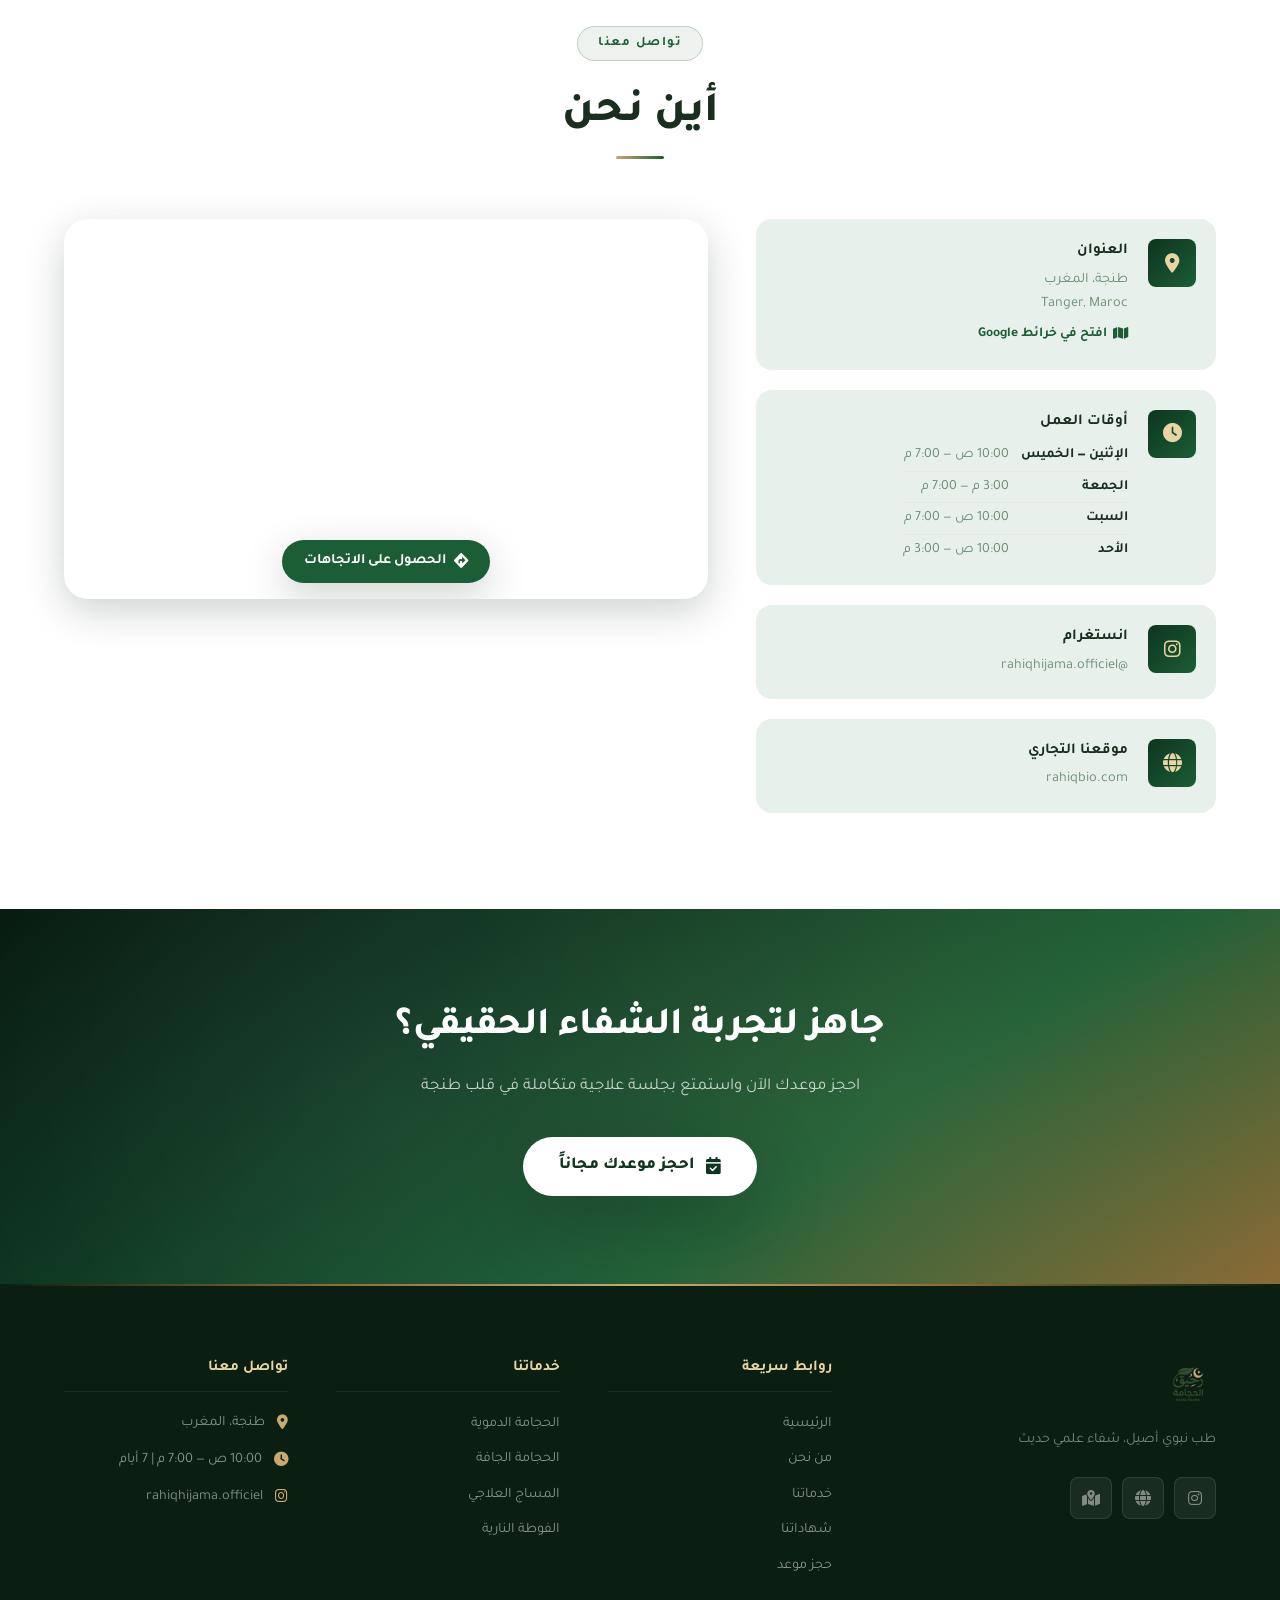
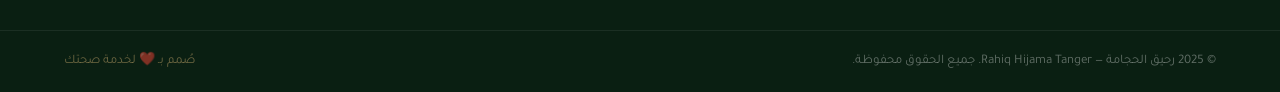
==== commit f7c2a13d: "Fix pixel: use #bookingSuccess for Schedule event, fix button selectors" ====
--- a/index.html
+++ b/index.html
@@ -5,7 +5,7 @@
   <meta name="viewport" content="width=device-width, initial-scale=1.0">
 
   <!-- SEO Primary -->
-  <title>رحيق الحجامة طنجة | Rahiq Hijama Tanger - حجز مواعيد الحجامة والمساج</title>
+  <title>رحيق الحجامة طنجة | Rahiq Hijama Taner - حجز مواعيد الحجامة والمساج</title>
   <meta name="description" content="مركز رحيق الحجامة في طنجة - خدمات الحجامة الطبية الدموية والجافة، المساج العلاجي والرياضي، الفوطة النارية. احجز موعدك أونلاين من الإثنين إلى الأحد 10ص - 7م. معتمد من أكاديميات دولية.">
   <meta name="keywords" content="حجامة طنجة, hijama tanger, حجامة المغرب, cupping therapy maroc, مساج علاجي طنجة, رحيق الحجامة, hijama maroc, الحجامة الدموية, الحجامة الجافة, فوطة نارية طنجة, مساج رياضي طنجة, El Yazid Boudbouze">
   <meta name="author" content="Rahiq Hijama - El Yazid Boudbouze">
@@ -1352,7 +1352,7 @@
   <script>
   document.addEventListener('DOMContentLoaded', function() {
     // InitiateCheckout on all booking buttons
-    document.querySelectorAll('.btn-book-nav, .btn-primary, .btn-book-pack').forEach(function(btn) {
+    document.querySelectorAll('.btn-book-nav, .btn-book-pack, .btn-submit').forEach(function(btn) {
       btn.addEventListener('click', function() {
         if (typeof fbq !== 'undefined') {
           fbq('track', 'InitiateCheckout');
@@ -1373,7 +1373,7 @@
     });
 
     // Schedule event when booking confirmation is shown
-    var confirmEl = document.getElementById('confirmationSummary');
+    var confirmEl = document.getElementById('bookingSuccess');
     if (confirmEl) {
       new MutationObserver(function(mutations) {
         mutations.forEach(function(m) {
